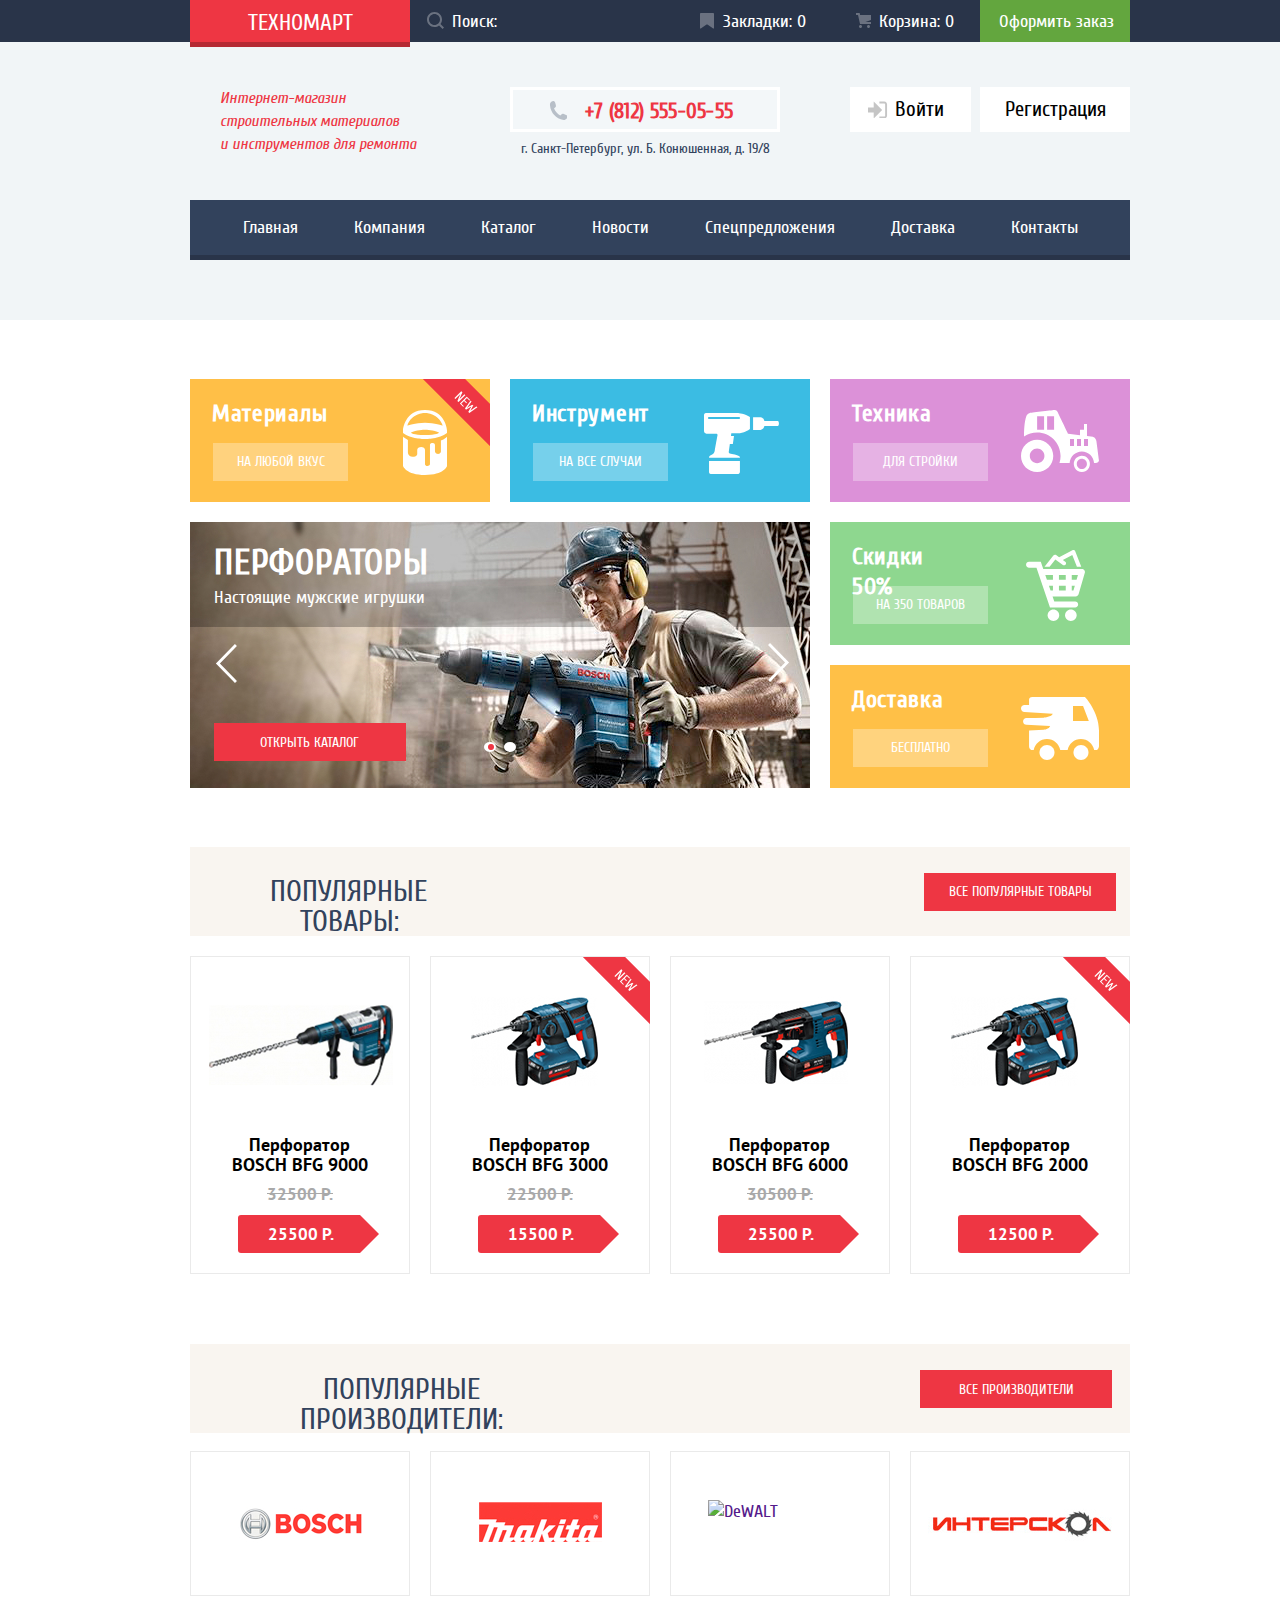
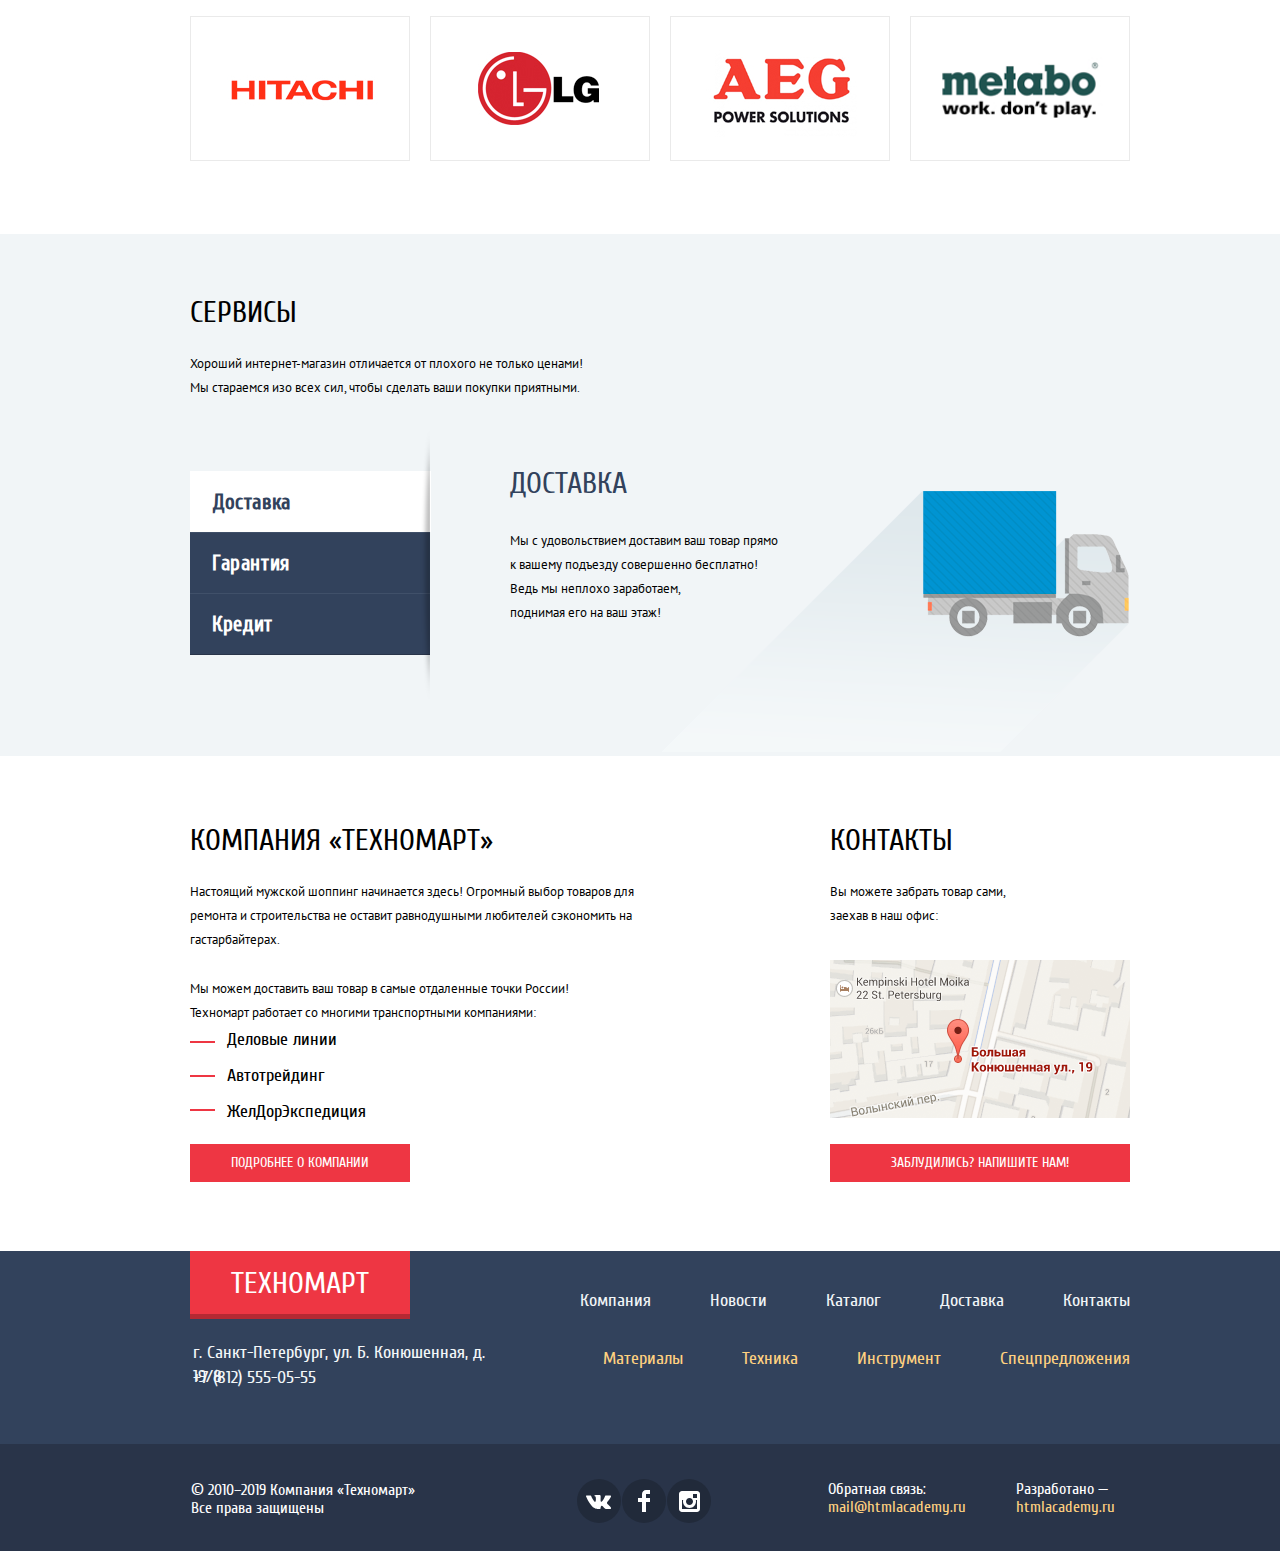
==== index.html @ fb3fcf41 "fixed" ====
<!DOCTYPE html>
<html class="page" lang="ru">

<head>
    <meta charset="utf-8">
    <title>HTML Academy: Техномарт</title>
    <link href="css/normalize.css" rel="stylesheet">
    <link href="css/style.css" rel="stylesheet">
    <link href="css/style.min.css" rel="stylesheet">
</head>

<body class="page-body">

    <header class="main-header">
        <nav class="main-header-navigation">
            <div class="main-header-bar">
                <div class="container">
                    <div class="bar-position">
                        <a class="main-header-logo" href="">Техномарт</a>

                        <form class="search-form" action="http://echo.htmlacademy.ru/" method="post">
                            <input type="text" name="search" id="header-search" placeholder="Поиск:">
                            <label class="search-icon" for="header-search"></label>
                        </form>
                        <a class="main-header-bookmarks" href="">Закладки: 0</a>

                        <a class="main-header-cart" href="">Корзина: 0</a>

                        <a class="main-header-order" href="">Оформить заказ</a>
                    </div>
                </div>


            </div>
            <div class="header-info">
                <div class="container">
                    <div class="header-info-title">
                        <p>
                            Интернет-магазин<br> строительных материалов<br> и инструментов для ремонта
                        </p>
                    </div>
                    <div class="main-header-contact">
                        <a class="contact-phone" href="tel:+78125550555">+7 (812) 555-05-55</a>
                        <p class="contact-addres">г. Санкт-Петербург, ул. Б. Конюшенная, д. 19/8</p>
                    </div>
                    <div class="header-info-login">
                        <a class="login" href="catalog.html">Войти</a>
                        <a class="registration" href="">Регистрация</a>
                    </div>
                </div>
            </div>
            <div class="container">
                <ul class="header-site-navigation container">
                    <li><a class="site-navigation-main" href="index.html">Главная</a></li>
                    <li><a class="site-navigation-company" href="">Компания</a></li>
                    <li><a class="site-navigation-catalog" href="catalog.html">Каталог</a></li>
                    <li><a class="site-navigation-news" href="">Новости</a></li>
                    <li><a class="site-navigation-offer" href="">Спецпредложения</a></li>
                    <li><a class="site-navigation-delivery" href="">Доставка</a></li>
                    <li><a class="site-navigation-contacts" href="">Контакты</a></li>
                </ul>
            </div>
        </nav>
    </header>
    <main class="main">

        <h1 class="visible-hidden">Интернет-магазин «Техномарт»</h1>
        <section class="content container">
            <h2 class="visible-hidden">Список контента</h2>
            <ul class="content-list">
                <li class="content-item-materials">
                    <h3>Материалы</h3>
                    <img src="img/icon-1.svg" width="44" height="65" alt="Ведро">

                    <a class="content-item-button" href="">На любой вкус
</a>
                </li>
                <li class="content-item-tool">
                    <h3>Инструмент</h3>
                    <img src="img/icon-2.svg" width="75" height="61" alt="Дрель">

                    <a class="content-item-button" href="">На все случаи
</a>
                </li>
                <li class="content-item-technik">
                    <h3>Техника</h3>
                    <img src="img/icon-3.svg" width="78" height="62" alt="Трактор">

                    <a class="content-item-button" href="">Для стройки
</a>
                </li>

                <li class="slider-gallery">
                    <img src="img/Object.jpg" width="620" height="266" alt="Рабочий">
                    <a class="open-catalog" href="catalog.html">Открыть Каталог</a>
                    <div class="title-slider">
                        <p>Перфораторы</p>
                        <p>Настоящие мужские игрушки</p>
                    </div>
                </li>
                <li class="slider-gallery-1">
                    <img src="img/workman.jpg" width="620" height="266" alt="Строитель">
                    <a class="open-catalog" href="catalog.html">Открыть Каталог</a>
                    <div class="title-slider-1">
                        <p>Дрели</p>
                        <p>Соседям на радость!</p>
                    </div>
                </li>
                <li class="content-discount-item special-right">
                    <h3>Скидки 50%</h3>
                    <img src="img/icon-4.svg" width="59" height="71" alt="Корзина">

                    <a class="content-item-button" href="">На 350 товаров</a>
                </li>
                <li class="content-delivery-item special-bottom">
                    <h3>Доставка</h3>
                    <img src="img/icon-5.svg" width="78" height="63" alt="Машина">

                    <a class="content-item-button" href="">Бесплатно</a>
                </li>
            </ul>
            <div class="content-item-slider">
                <button class="button left-button active"></button>
                <button class="button right-button"></button>
                <div class="slider-controls">
                    <button class="button slider-btn"></button>
                    <button class="button slider-btn right"></button>

                </div>
            </div>
        </section>
        <section class="popular-items container">
            <div class="popular-items-title container">
                <h2>Популярные товары:</h2>
                <a href="" class="popular-items-button">Все популярные товары</a>
            </div>
            <ul class="popular-items-list">
                <li class="popular-item-catalog">
                    <a class="item-image" href="">
                        <img src="img/drel-1.jpg" width="184" height="164" alt="BOSCH BFG 9000">
                    </a>
                    <div class="hover-button">
                        <button class="button buy-button">Купить</button>
                        <button class="button in-bookmarks-button">В закладки</button>
                    </div>
                    <a class="popular-item-title" href="">
                        <h3>Перфоратор BOSCH BFG 9000</h3>
                    </a>
                    <p class="old-price">32500 Р.</p>
                    <button class="button new-price-button">25500 Р.</button>
                </li>
                <li class="popular-item-catalog">
                    <a class="item-image-1" href="">
                        <img src="img/drel-2.jpg" width="127" height="112" alt="BOSCH BFG 3000">
                    </a>
                    <div class="hover-button">
                        <button class="button buy-button">Купить</button>
                        <button class="button in-bookmarks-button">В закладки</button>
                    </div>
                    <a class="popular-item-title" href="">
                        <h3>Перфоратор BOSCH BFG 3000</h3>
                    </a>
                    <p class="old-price">22500 Р.</p>
                    <button class="button new-price-button">15500 Р.</button>
                </li>
                <li class="popular-item-catalog">
                    <a class="item-image-2" href="">
                        <img src="img/drel-3.jpg" width="144" height="128" alt="BOSCH BFG 6000">
                    </a>
                    <div class="hover-button">
                        <button class="button buy-button">Купить</button>
                        <button class="button in-bookmarks-button">В закладки</button>
                    </div>
                    <a class="popular-item-title" href="">
                        <h3>Перфоратор BOSCH BFG 6000</h3>
                    </a>
                    <p class="old-price">30500 Р.</p>
                    <button class="button new-price-button">25500 Р.</button>
                </li>
                <li class="popular-item-catalog">
                    <a class="item-image-1" href="">
                        <img src="img/drel-4.jpg" width="127" height="112" alt="BOSCH BFG 2000">
                    </a>
                    <div class="hover-button">
                        <button class="button buy-button">Купить</button>
                        <button class="button in-bookmarks-button">В закладки</button>
                    </div>
                    <a class="popular-item-title" href="">
                        <h3>Перфоратор BOSCH BFG 2000</h3>
                    </a>
                    <button class="button new-price-button">12500 Р.</button>
                </li>
            </ul>
        </section>
        <section class="popular-brand container">
            <div class="popular-brand-title container">
                <h2>Популярные производители:</h2>
                <a href="" class="popular-brand-button">Все производители</a>
            </div>
            <ul class="popular-brand-gallery">
                <li class="brand brand-img-1">
                    <a href="">
                        <img src="img/bosch.jpg" width="126" height="37" alt="BOSCH">
                    </a>
                </li>
                <li class="brand brand-img-2">
                    <a href="">
                        <img src="img/Makita.jpg" width="123" height="40" alt="Makita">
                    </a>
                </li>
                <li class="brand brand-img-3">
                    <a href="">
                        <img src="img/DeWalt.jpg" width="146" height="44" alt="DeWALT">
                    </a>
                </li>
                <li class="brand brand-img-4">
                    <a href="">
                        <img src="img/interskol.jpg" width="200" height="76" alt="Интерскол">
                    </a>
                </li>
                <li class="brand brand-img-5">
                    <a href="">
                        <img src="img/Hitachi.jpg" width="169" height="31" alt="HITACHI">
                    </a>
                </li>
                <li class="brand brand-img-6">
                    <a href="">
                        <img src="img/LG.jpg" width="121" height="73" alt="LG">
                    </a>
                </li>
                <li class="brand brand-img-7">
                    <a href="">
                        <img src="img/AEG.jpg" width="151" height="98" alt="AEG POWER SOLUTION">
                    </a>
                </li>
                <li class="brand brand-img-8">
                    <a href="">
                        <img src="img/Metabo.jpg" width="206" height="73" alt="metabo work.don`t play.">
                    </a>
                </li>
            </ul>
        </section>

        <section class="service">
            <div class="container">
                <h2 class="service-title">Сервисы</h2>
                <p class="service-title-info">Хороший интернет-магазин отличается от плохого не только ценами!<br> Мы стараемся изо всех сил, чтобы сделать ваши покупки приятными.</p>
            </div>
            <div class="position container">
                <ul class="service-info">
                    <li>
                        <button class="button service-delivery-button">Доставка</button>
                    </li>
                    <li>
                        <button class="button service-garanty-button">Гарантия</button>
                    </li>

                    <li>
                        <button class="button service-credit-button">Кредит</button>
                    </li>
                </ul>
                <div class="about-delivery container">
                    <h3>Доставка</h3>
                    <p>Мы с удовольствием доставим ваш товар прямо<br> к вашему подъезду совершенно бесплатно!<br> Ведь мы неплохо заработаем,<br> поднимая его на ваш этаж!</p>
                    <img src="img/car.png" width="468" height="261" alt="Gruzovik">
                </div>
                <div class="about-garanty shadow-slider">
                    <h3>Гарантия</h3>
                    <p>Если купленный у нас товар поломается или заискрит,а также в случае пожара, спровоцированного его возгоранием,вы всегда можете быть уверены в нашей гарантии.<br> Мы обменяем сгоревший товар на новый. Дом уж восстановите как-нибудь
                        сами.
                    </p>
                </div>
                <div class="about-credit shadow-slider">
                    <h3>Кредит</h3>
                    <p>Залезть в долговую яму стало проще! Кредитные консультанты придут вам на помощь.</p>
                    <form method="get" action="https://echo.htmlacademy.ru">
                        <button class="button credit-button">ОТПРАВИТЬ ЗАЯВКУ</button>
                    </form>
                </div>
            </div>
        </section>
        <div class="column-index container">

            <section class="about-company">
                <h2>КОМПАНИЯ «Техномарт»</h2>
                <div class="about-company-info">
                    <p>Настоящий мужской шоппинг начинается здесь! Огромный выбор товаров для<br> ремонта и строительства не оставит равнодушными любителей сэкономить на<br> гастарбайтерах.</p>
                    <p>Мы можем доставить ваш товар в самые отдаленные точки России!<br> Техномарт работает со многими транспортными компаниями:</p>
                </div>
                <ul class="activity-company">
                    <li>
                        <a class="company-direction" href="">Деловые линии</a>
                    </li>
                    <li>
                        <a class="company-direction" href="">Автотрейдинг</a>
                    </li>
                    <li>
                        <a class="company-direction" href="">ЖелДорЭкспедиция</a>
                    </li>
                </ul>
                <button class="button about-company-button main-btn">Подробнее о компании</button>
            </section>
            <section class="company-contacts">
                <h2>КОНТАКТЫ</h2>
                <p class="geo-contacts">Вы можете забрать товар сами,<br> заехав в наш офис:</p>
                <a class="static-map" href="">
                    <img src="img/map.png" width="300" height="158" alt="Офис компании по адресу ул. Большая Конюшенная 19/8, Санкт-Петербург">
                </a>
                <button class="button button-contacts main-btn write-us">Заблудились? Напишите нам!</button>
            </section>

        </div>
    </main>
    <footer class="page-footer">
        <div class="container">
            <div class="up-footer-menu container">
                <a class="logo-footer" href="">Техномарт</a>

                <p class="addres">г. Санкт-Петербург, ул. Б. Конюшенная, д. 19/8<br></p>
                <a class="telephone" href="tel:+78125550555">+7 (812) 555-05-55</a>

                <ul class="footer-list">
                    <li><a class="footer-menu" href="">Компания</a></li>
                    <li><a class="footer-menu" href="">Новости</a></li>
                    <li><a class="footer-menu" href="catalog.html">Каталог</a></li>
                    <li><a class="footer-menu" href="">Доставка</a></li>
                    <li><a class="footer-menu" href="">Контакты</a></li>
                </ul>
                <ul class="page-footer-bottom">
                    <li><a class="page-footer-bottom-list" href="">Материалы</a></li>
                    <li><a class="page-footer-bottom-list" href="">Техника</a></li>
                    <li><a class="page-footer-bottom-list" href="">Инструмент</a></li>
                    <li><a class="page-footer-bottom-list" href="">Спецпредложения</a></li>
                </ul>
            </div>
        </div>
        <div class="page-footer-down">
            <div class="container">
                <div class="position-feedback">
                    <div class="copyright">
                        <p>© 2010–2019 Компания «Техномарт»<br> Все права защищены</p>
                    </div>
                    <ul class="social-icon">
                        <li>
                            <a class="social-button vk" href="">
                                <span class="visually-hidden">Вконтакте</span>
                                <svg width="25" height="15" viewBox="0 0 10.15 21.74">
<path
d="M3.34 1.12A4.77 4.77 0 0 1 6.53 0h3.61v3.81H7.81a1.07 1.07 0 0 0-1.09.83v2.55h3.42c-.08 1.23-.24 2.45-.41 3.67h-3v10.87H2.21V10.86H0V7.21h2.19V3.66a3.83 3.83 0 0 1 1.15-2.54z"
fill="none" /></svg>
                            </a>
                        </li>
                        <li>
                            <a class="social-button facebook" href="">
                                <span class="visually-hidden">Фейсбук</span>
                                <svg width="44" height="44" xmlns="http://www.w3.org/2000/svg">
<path d="M12 4V0H8a4 4 0 00-4 4v4H0v4h4v10h4V12h4V8H8V4h4z" fill="none" /></svg>
                            </a>
                        </li>
                        <li>
                            <a class="social-button instagram" href="">
                                <span class="visually-hidden">Инстаграм</span>
                                <svg width="21" height="21" viewBox="0 0 128 76">
<path
d="M125,5.15c.89-3,0-5.15-4.23-5.15h-14a6,6,0,0,0-6.09,4S93.59,21.31,83.5,32.59c-3.26,3.26-4.74,4.3-6.52,4.3-.89,0-2.18-1-2.18-4V5.15c0-3.56-1-5.15-4-5.15h-22a3.37,3.37,0,0,0-3.56,3.22c0,3.37,5,4.15,5.56,13.64V37.48c0,4.52-.82,5.34-2.6,5.34-4.74,0-16.29-17.43-23.13-37.38C23.72,1.57,22.38,0,18.8,0H4.8C.8,0,0,1.88,0,4c0,3.71,4.75,22.1,22.1,46.42C33.67,67,50,76,64.8,76c8.9,0,10-2,10-5.45V58c0-4,.84-4.8,3.66-4.8,2.08,0,5.64,1,13.94,9C101.9,71.74,103.46,76,108.8,76h14c4,0,6-2,4.85-6s-5.8-9.64-11.81-16.4c-3.27-3.86-8.16-8-9.64-10.09-2.08-2.67-1.49-3.86,0-6.23,0,0,17-24,18.83-32.18Z"
fill="none" /></svg>
                            </a>
                        </li>
                    </ul>

                    <ul class="feedbacks">
                        <li class="footer-feedback">Обратная связь:
                            <br>
                            <a class="feedback-contacts" href="">mail@htmlacademy.ru</a>
                        </li>
                        <li class="footer-feedback">Разработано —
                            <br>
                            <a class="feedback-contacts" href="https://htmlacademy.ru/intensive/htmlcss">htmlacademy.ru</a>
                        </li>
                    </ul>

                </div>
            </div>
        </div>
    </footer>
    <div class="pop-up added-to-card">
        <button class="pop-up-close" type="button">Закрыть</button>
        <div class="pop-up-wrapper">
            <div class="added-to-card-icon"></div>
            <p>Товар добавлен в корзину!</p>
        </div>
        <div class="btn-size">
            <button class="main-btn" type="button" value="Отправить">Оплатить</button>
            <button class="main-btn" type="button" value="Отправить">Продолжить покупки</button>
        </div>
    </div>
    <div class="pop-up modal-write-us">
        <button class="pop-up-close message-сlose" type="button">Закрыть</button>
        <form class="relative-form" action="https://echo.htmlacademy.ru" method="post" id="message">
            <div class="pop-up-wrapper">
                <div class="column-write">
                    <label class="user-label" for="name">Ваше имя:</label>
                    <input class="user-field name" type="text" id="name" name="name" placeholder="Представьтесь, пожалуйста">
                </div>
                <div class="column-write-1">
                    <label class="user-label" for="email">Ваш e-mail:</label>
                    <input class="user-field email" type="email" name="email" id="email" placeholder="Для отправки ответа">
                </div>
                <label class="user-label last" for="message-field">Текст письма:</label>
                <textarea class="message-text" name="text" id="message-field" placeholder="В свободной форме"></textarea>
            </div>
            <div class="btn-field">
                <input class="main-btn" type="submit" value="Отправить">
            </div>
        </form>
    </div>
    <div class="pop-up modal-static-map">
        <button class="pop-up-close map-close" type="button">Закрыть</button>
        <iframe src="https://www.google.com/maps/embed?pb=!1m18!1m12!1m3!1d1998.6037999040354!2d30.322010416394033!3d59.938716271971415!2m3!1f0!2f0!3f0!3m2!1i1024!2i768!4f13.1!3m3!1m2!1s0x4696310fca5ba729%3A0xea9c53d4493c879f!2sBolshaya+Konyushennaya+ul.%2C+19%2C+Sankt-Peterburg%2C+Russia%2C+191186!5e0!3m2!1sen!2s!4v1441888483426"
            width="940" height="360" allowfullscreen title="Офис компании по адресу ул. Большая Конюшенная 19/8, Санкт-Петербург"></iframe>
    </div>
    <script src="js/script.js"></script>
    <script src="js/login.min.js"></script>
</body>

</html>
---- css/style.css ----
/* cuprum-regular - latin_cyrillic */

@font-face {
font-family: "Cuprum";
font-style: normal;
font-weight: 400;
src: url("../fonts/cuprum-v12-latin_cyrillic-regular.eot");
/* IE9 Compat Modes */
src: local("Cuprum Regular"), local("Cuprum-Regular"), url("../fonts/cuprum-v12-latin_cyrillic-regular.eot?#iefix") format("embedded-opentype"), /* IE6-IE8 */
url("../fonts/cuprum-v12-latin_cyrillic-regular.woff2") format("woff2"), /* Super Modern Browsers */
url("../fonts/cuprum-v12-latin_cyrillic-regular.woff") format("woff"), /* Modern Browsers */
url("../fonts/cuprum-v12-latin_cyrillic-regular.ttf") format("truetype"), /* Safari, Android, iOS */
url("../fonts/cuprum-v12-latin_cyrillic-regular.svg#Cuprum") format("svg");
/* Legacy iOS */
}


/* cuprum-italic - latin_cyrillic */

@font-face {
font-family: "Cuprum";
font-style: italic;
font-weight: 400;
src: url("../fonts/cuprum-v12-latin_cyrillic-italic.eot");
/* IE9 Compat Modes */
src: local("Cuprum Italic"), local("Cuprum-Italic"), url("../fonts/cuprum-v12-latin_cyrillic-italic.eot?#iefix") format("embedded-opentype"), /* IE6-IE8 */
url("../fonts/cuprum-v12-latin_cyrillic-italic.woff2") format("woff2"), /* Super Modern Browsers */
url("../fonts/cuprum-v12-latin_cyrillic-italic.woff") format("woff"), /* Modern Browsers */
url("../fonts/cuprum-v12-latin_cyrillic-italic.ttf") format("truetype"), /* Safari, Android, iOS */
url("../fonts/cuprum-v12-latin_cyrillic-italic.svg#Cuprum") format("svg");
/* Legacy iOS */
}


/* pt-sans-regular - latin_cyrillic */

@font-face {
font-family: "PT Sans";
font-style: normal;
font-weight: 400;
src: url("../fonts/pt-sans-v11-latin_cyrillic-regular.eot");
/* IE9 Compat Modes */
src: local("PT Sans"), local("PTSans-Regular"), url("../fonts/pt-sans-v11-latin_cyrillic-regular.eot?#iefix") format("embedded-opentype"), /* IE6-IE8 */
url("../fonts/pt-sans-v11-latin_cyrillic-regular.woff2") format("woff2"), /* Super Modern Browsers */
url("../fonts/pt-sans-v11-latin_cyrillic-regular.woff") format("woff"), /* Modern Browsers */
url("../fonts/pt-sans-v11-latin_cyrillic-regular.ttf") format("truetype"), /* Safari, Android, iOS */
url("../fonts/pt-sans-v11-latin_cyrillic-regular.svg#PTSans") format("svg");
/* Legacy iOS */
}


/* pt-sans-700 - latin_cyrillic */

@font-face {
font-family: "PT Sans";
font-style: normal;
font-weight: 700;
src: url("../fonts/pt-sans-v11-latin_cyrillic-700.eot");
/* IE9 Compat Modes */
src: local("PT Sans Bold"), local("PTSans-Bold"), url("../fonts/pt-sans-v11-latin_cyrillic-700.eot?#iefix") format("embedded-opentype"), /* IE6-IE8 */
url("../fonts/pt-sans-v11-latin_cyrillic-700.woff2") format("woff2"), /* Super Modern Browsers */
url("../fonts/pt-sans-v11-latin_cyrillic-700.woff") format("woff"), /* Modern Browsers */
url("../fonts/pt-sans-v11-latin_cyrillic-700.ttf") format("truetype"), /* Safari, Android, iOS */
url("../fonts/pt-sans-v11-latin_cyrillic-700.svg#PTSans") format("svg");
/* Legacy iOS */
}


/* Variables */

:root {
--basic-white: #FFFFFF;
--basic-blue: #293449;
--basic-red: #EE3643;
--basic-black: #000000;
--basic-blue-light: #32425C;
--basic-yellow: #FFBF47;
--basic-sky: #3BBCE3;
--basic-pink: #DC91D8;
--basic-credit: #405069;
--basic-green: #63A63E;
--basic-border: #367315;
--basic-hover-green: #5FBB2D;
--basic-active-green: #518534;
--basic-salat: #8ED78F;
--basic-header: #5FBB2D;
--basic-orange-yellow: #FFC047;
--basic-shodow-pink: #F9F5F0;
--basic-gray-: #F1F5F7;
--basic-red-btn: #CA2C37;
--basic-shadow-orange: #FFD180;
--basic-space: rgba(0, 0, 0, 0.25);
--basic-vinous: #BA2732;
--basic-active: #161D29;
--basic-telephone: #F3F7F9;
--basic-credit-button: #FF5357;
--basic-fone: #F1F5F7;
--basic-popular-item: #EAEAEA;
--basic-fone-contact: #C5C5C5;
--basic-fone-nav: #1D2739;
--basic-active-red: #BA2732;
--basic-old-price: #A9A9A9;
--basic-filter-title: #F2F6F8;
--basic-filter-bg: #F7F3EC;
--basic-button-show: #E5E5E5;
--basic-bookmark-hover: #32425C;
--basic-alternative: rgba(255, 255, 255, 0.5);
--basic-perforator: rgba(0, 0, 0, 0.25);
--basic-footer: rgba(0, 0, 0, 0.24);
--special: rgba(0, 0, 0, 0.0001);
--basic-shadow-brand: rgba(0, 0, 0, 0.15);
--basic-social: #212A3A;
--basic-login-index: #3D546F;
--basic-scale: #00ca74;
--basic-off-scale: #D7DCDE;
--basic-togle: #ABABAB;
--basic-shadow: #cfcfcf;
--basic-span-togle: #444444;
--basic-checkbox-fone: #B5B5B5;
;
}


/*Global*/

body {
min-width: 960px;
margin: 0;
padding: 0;
font-family: "Cuprum", Arial, sans-serif;
font-size: 18px;
line-height: 24px;
font-weight: normal;
color: var(--basic-white);
background-color: var(--basic-white);
background-position: top center;
background-repeat: no-repeat;
}

a {
text-decoration: none;
}

img {
max-width: 100%;
height: auto;
}

*,
*::before,
*::after {
box-sizing: border-box;
}


/*main-header*/

.page {
height: 100%;
}

.page-body {
min-height: 100%;
display: grid;
grid-template-rows: min-content 1fr min-content;
align-content: start;
}

.main-header-navigation {
display: grid;
height: 320px;
font-size: 16px;
line-height: 20px;
color: var(--basic-white);
background-color: var(--basic-fone);
}

:active,
:hover {
outline: 0;
}


/*logo-header*/

.main-header-logo {
width: 220px;
height: 47px;
font-size: 23px;
text-align: center;
padding-top: 11px;
color: inherit;
background-color: var(--basic-red);
text-transform: uppercase;
box-shadow: inset 0px -5px 0px var(--basic-footer);
}

.main-header-logo:active {
outline: none;
background-color: var(--basic-vinous);
}


/*form and main-header-bar*/

.search-form {
position: relative;
}

.search-icon {
position: absolute;
width: 17px;
height: 17px;
top: 12px;
left: 17px;
background-image: url(../img/icon-search.svg);
background-repeat: no-repeat;
opacity: 0.3;
}

.search-form input:hover+.search-icon {
opacity: 1;
}

.search-form input:focus+.search-icon {
background: url("../img/icon-search-focus.svg");
background-repeat: no-repeat;
opacity: 1;
}

.search-form input[type="text"] {
width: 270px;
height: 42px;
padding-left: 42px;
font: inherit;
color: var(--basic-white);
background-color: var(--basic-blue);
border: none;
}

.search-form input:focus {
color: var(--basic-black);
background-color: var(--basic-white);
}

::-webkit-input-placeholder {
color: var(--basic-white);
}

:focus::-webkit-input-placeholder {
color: transparent;
}

.container {
width: 940px;
margin: 0 auto;
padding: 0 20px;
}

.main-header-bar {
margin: 0;
padding: 0;
height: 42px;
font-size: 18px;
line-height: 24px;
background-color: var(--basic-blue);
}

.bar-position {
display: flex;
flex-wrap: wrap;
width: 940px;
margin: 0;
right: 0;
}

.main-header-bar a {
display: block;
}

.main-header-bookmarks {
position: relative;
width: 150px;
height: 42px;
padding-top: 10px;
padding-left: 43px;
color: inherit;
background-color: var(--basic-blue)
}

.main-header-bookmarks::before {
content: "";
position: absolute;
top: 13px;
left: 20px;
width: 14px;
height: 16px;
background-image: url(../img/icon-bookmarks.svg);
opacity: 0.3;
}

.main-header-bookmarks:hover:before {
opacity: 1;
}

.main-header-bookmarks:hover:active {
opacity: 0.3;
}

.main-header-bookmarks:hover:focus {
opacity: 0.3;
}

.main-header-bookmarks:active {
color: var(--basic-alternative);
background-color: var(--basic-active);
}

.main-header-cart {
position: relative;
width: 150px;
height: 42px;
padding-top: 10px;
padding-left: 49px;
color: inherit;
background-color: var(--basic-blue);
}

.main-header-cart::before {
content: "";
position: absolute;
top: 13px;
left: 26px;
width: 15px;
height: 15px;
background-image: url(../img/icon-cart.svg);
opacity: 0.3;
}

.main-header-cart:hover:before {
opacity: 1;
}

.main-header-cart:active:before {
opacity: 0.3;
}

.main-header-cart:focus:before {
opacity: 0.3;
}

.main-header-cart:active {
color: var(--basic-alternative);
background-color: var(--basic-active);
}

.main-header-order {
width: 150px;
height: 42px;
padding-top: 10px;
padding-left: 19px;
color: inherit;
background-color: var(--basic-green);
}

.main-header-order:hover {
background-color: var(--basic-header);
}

.main-header-order:active {
color: var(--basic-alternative);
background-color: var(--basic-green);
}


/*header-info*/

.header-info-title {
width: 197px;
height: 71px;
position: absolute;
left: 50px;
top: -15px;
font-size: 16px;
line-height: 23px;
font-style: italic;
color: var(--basic-red);
}

.header-info-title p {
margin: 0;
padding: 0;
}

.header-info {
margin: 0;
padding: 0;
}

.header-info .container {
display: flex;
flex-wrap: wrap;
padding-top: 30px;
position: relative;
}

.main-header-contact {
position: relative;
}

.contact-phone::before {
content: "";
position: absolute;
left: 36px;
top: 11px;
width: 18px;
height: 19px;
background-image: url(../img/icon-phone.svg);
}

.contact-phone {
padding-top: 6px;
padding-left: 72px;
letter-spacing: 0.3px;
position: absolute;
left: 320px;
bottom: 0;
width: 270px;
height: 45px;
font-family: "Cuprum", Arial, sans-serif;
font-style: normal;
font-weight: bold;
font-size: 21px;
line-height: 30px;
color: var(--basic-red);
background-color: var(--basic-telephone);
border: 3px solid var(--basic-white);
}

.contact-addres {
margin: 0;
padding: 0;
position: absolute;
left: 330px;
top: 5px;
width: 250px;
height: 24px;
font-size: 14px;
line-height: 24px;
color: var(--basic-blue-light);
text-align: center;
}

.header-info-login {
display: flex;
flex-wrap: wrap;
margin: 0 auto;
padding: 0;
font-size: 21px;
line-height: 21px;
color: var(--basic-black);
text-align: center;
position: relative;
}

.login {
padding: 12px 45px;
width: 121px;
height: 45px;
position: absolute;
left: 210px;
bottom: 0;
color: var(--basic-black);
background-color: var(--basic-white);
}

.login::before {
content: "";
position: absolute;
top: 14px;
left: 18px;
width: 20px;
height: 17px;
background-image: url(../img/icon-login.svg);
}

.login:hover:before {
background-image: url(../img/icon-login-hover.svg);
}

.login:active:before {
background-image: url(../img/icon-login.svg);
}

.registration {
padding: 12px 24px;
width: 150px;
height: 45px;
position: absolute;
left: 340px;
bottom: 0;
color: var(--basic-black);
background-color: var(--basic-white);
}

.login:hover {
color: var(--basic-red);
}

.registration:hover {
color: var(--basic-red);
}

.login:active {
color: var(--basic-fone-contact);
}

.registration:active {
color: var(--basic-fone-contact);
}


/*site-navigation*/

.header-site-navigation {
display: flex;
align-items: center;
justify-content: center;
flex-wrap: wrap;
height: 60px;
margin: 0;
padding: 0;
margin-top: 7px;
list-style: none;
background-color: var(--basic-blue-light);
box-shadow: inset 0px -5px 0px var(--basic-blue);
}

.header-site-navigation li {
font-family: Cuprum;
font-style: normal;
font-weight: normal;
font-size: 18px;
line-height: 24px;
}

.header-site-navigation a {
display: block;
padding: 16px 28px 20px 28px;
text-align: center;
color: var(--basic-white);
}

.header-site-navigation a:hover {
background-color: var(--basic-blue);
box-shadow: inset 0px -5px 0px var(--basic-blue);
}

.header-site-navigation a:active {
background-color: var(--basic-fone-nav);
opacity: 0.5;
}


/*main-content*/

.visible-hidden {
position: absolute;
width: 1px;
height: 1px;
margin: -1px;
border: 0;
padding: 0;
white-space: nowrap;
clip-path: inset(100%);
clip: rect(0 0 0 0);
overflow: hidden;
}

.cart-catalog {
width: 136px;
height: 42px;
padding-top: 10px;
padding-left: 35px;
color: inherit;
background-color: var(--basic-red);
position: relative;
}

.cart-catalog::before {
content: "";
position: absolute;
top: 13px;
left: 12px;
width: 15px;
height: 15px;
background-image: url(../img/icon-cart.svg);
opacity: 0.3;
}

.cart-catalog:hover:before {
opacity: 1;
}

.cart-catalog:hover:active {
opacity: 0.3;
}

.cart-catalog:hover:focus {
opacity: 0.3;
}

.bookmarks-catalog {
width: 164px;
height: 42px;
position: relative;
padding-top: 10px;
padding-left: 43px;
color: inherit;
background-color: var(--basic-blue)
}

.bookmarks-catalog::before {
content: "";
position: absolute;
top: 13px;
left: 20px;
width: 14px;
height: 16px;
background-image: url(../img/icon-bookmarks.svg);
opacity: 0.3;
}

.bookmarks-catalog:hover:before {
opacity: 1;
}

.bookmarks-catalog:hover:active {
opacity: 0.3;
}

.bookmarks-catalog:hover:focus {
opacity: 0.3;
}

.bookmarks-catalog:active {
color: var(--basic-alternative);
background-color: var(--basic-active);
}

.content {
display: grid;
padding-top: 59px;
padding-bottom: 59px;
font-size: 24px;
line-height: 30px;
vertical-align: middle;
}

.content-list {
display: grid;
grid-template-columns: 300px 300px 300px;
grid-template-rows: 123px 123px 123px;
grid-template-areas: "materials tool technik ." "gallery-slider discount delivery .";
column-gap: 20px;
grid-row-gap: 20px;
margin: 0;
padding: 0;
list-style: none;
position: relative;
}

.content-list h3 {
padding: 0;
margin: 0;
font-family: "Cuprum", Arial, sans-serif;
font-style: normal;
font-weight: bold;
font-size: 24px;
line-height: 30px;
position: absolute;
top: 20px;
left: 22px;
bottom: 73px;
right: 159px;
letter-spacing: 0.7px;
}

.content-item-materials {
position: relative;
grid-area: materials;
background-color: var(--basic-yellow);
}

.content-item-materials::before {
content: "";
position: absolute;
left: 230px;
width: 70px;
height: 70px;
background-image: url(../img/new.png);
}

.content-item-materials img {
position: absolute;
top: 31px;
right: 43px;
bottom: 27px;
}

.content-item-tool {
position: relative;
grid-area: tool;
background-color: var(--basic-sky);
}

.content-item-tool img {
position: absolute;
top: 34px;
right: 31px;
bottom: 28px;
}

.content-item-technik {
position: relative;
grid-area: technik;
background-color: var(--basic-pink);
}

.content-item-technik img {
position: absolute;
top: 31px;
right: 31px;
bottom: 30px;
}

.content-item-button {
padding-top: 10px;
width: 135px;
height: 38px;
position: absolute;
bottom: 21px;
left: 23px;
font-size: 14px;
line-height: 18px;
border: none;
text-align: center;
text-transform: uppercase;
color: var(--basic-white);
background-color: hsla(0, 0%, 100%, .3);
cursor: pointer;
}

.content-item-button:hover {
background-color: var(--basic-fone-contact);
opacity: 0.3;
}

.content-item-button:active {
background-color: var(--basic-old-price);
opacity: 0.3;
}

.slider-gallery {
width: 620px;
height: 266px;
grid-area: gallery-slider;
position: relative;
}

.title-slider p {
padding: 0;
margin: 0;
}

.title-slider p:first-child {
width: 240px;
height: 36px;
position: absolute;
letter-spacing: 0.8px;
top: 23px;
left: 24px;
bottom: 45px;
right: 356px;
font-family: "Cuprum", Arial, sans-serif;
font-style: normal;
font-weight: bold;
font-size: 36px;
line-height: 36px;
text-transform: uppercase;
}

.title-slider p:last-child {
width: 258px;
height: 24px;
position: absolute;
top: 64px;
left: 24px;
right: 338px;
bottom: 16px;
font-family: "Cuprum", Arial, sans-serif;
font-style: normal;
font-weight: normal;
font-size: 18px;
line-height: 24px;
text-transform: none;
}

.open-catalog {
width: 192px;
height: 38px;
position: absolute;
top: 201px;
left: 24px;
padding: 11px 46px;
font-family: "Cuprum", Arial, sans-serif;
font-style: normal;
font-weight: normal;
font-size: 14px;
line-height: 18px;
text-transform: uppercase;
background-color: var(--basic-red);
color: var(--basic-white);
}

.open-catalog:hover {
background-color: var(--basic-red-btn);
}

.open-catalog:active {
background-color: var(--basic-active-red);
}

.slider-gallery-1 {
display: none;
width: 620px;
height: 266px;
grid-area: gallery-slider;
position: relative;
}

.title-slider-1 p {
margin: 0;
padding: 0;
}

.title-slider-1 p:first-child {
width: 240px;
height: 36px;
position: absolute;
top: 23px;
left: 24px;
bottom: 45px;
right: 356px;
font-family: "Cuprum", Arial, sans-serif;
font-style: normal;
font-weight: bold;
font-size: 36px;
line-height: 36px;
text-transform: uppercase;
}

.title-slider-1 p:last-child {
width: 258px;
height: 24px;
position: absolute;
top: 64px;
left: 24px;
right: 338px;
bottom: 16px;
font-family: "Cuprum", Arial, sans-serif;
font-style: normal;
font-weight: normal;
font-size: 18px;
line-height: 24px;
text-transform: none;
}

.content-item-slider {
position: relative;
}

.slider-controls {
position: absolute;
bottom: 105px;
left: 25px;
z-index: 20;
display: flex;
flex-wrap: wrap;
width: 575px;
justify-content: space-between;
}

.content-item-slider .active {
background-image: url(../img/btn-color.svg);
background-repeat: no-repeat;
background-position: 60% 60%;
}

.left-button {
width: 10px;
height: 10px;
border: none;
cursor: pointer;
background-color: var(--basic-white);
border-radius: 70%;
position: absolute;
left: 294px;
bottom: 36px;
}

.right-button {
width: 10px;
height: 10px;
border: none;
cursor: pointer;
background-color: var(--basic-white);
border-radius: 70%;
position: absolute;
left: 314px;
bottom: 36px;
}

.slider-btn {
width: 22px;
height: 40px;
background-image: url(../img/scroll-left.svg);
background-repeat: no-repeat;
border: none;
background-color: transparent;
cursor: pointer;
}

.right {
transform: rotate(-180deg);
}

.content-discount-item {
position: relative;
grid-area: discount;
background-color: var(--basic-salat);
}

.content-discount-item img {
position: absolute;
top: 27px;
right: 45px;
bottom: 25px;
}

.special-right {
grid-column-start: 3;
grid-column-end: 3;
}

.content-delivery-item {
position: relative;
grid-area: delivery;
background-color: var(--basic-orange-yellow);
}

.content-delivery-item img {
position: absolute;
top: 32px;
right: 31px;
bottom: 28px;
}

.special-bottom {
grid-column-start: 3;
grid-column-end: 3;
grid-row-start: 3;
grid-row-end: 3;
}

.current {
display: block;
}


/*popular-items*/

.popular-items {
height: 420px;
margin-bottom: 77px;
}

.popular-items-title {
display: flex;
flex-wrap: wrap;
align-items: center;
justify-content: space-between;
height: 89px;
margin: 0;
padding: 0;
padding-left: 27px;
margin-bottom: 20px;
font-size: 30px;
line-height: 30px;
text-transform: uppercase;
text-align: center;
color: var(--basic-blue-light);
background-color: var(--basic-shodow-pink);
}

.popular-items-title h2 {
width: 264px;
height: 30px;
padding: 0;
margin: 0;
font: inherit;
font-size: 30px;
line-height: 30px;
}

.popular-items-button {
width: 192px;
height: 38px;
margin-right: 14px;
font-size: 14px;
line-height: 18px;
color: var(--basic-white);
background-color: var(--basic-red);
text-align: center;
padding-top: 10px;
text-transform: uppercase;
border: none;
cursor: pointer;
}

.popular-items-button:hover {
background-color: var(--basic-red-btn);
}

.popular-items-button:active {
background-color: var(--basic-active-red);
}

.popular-items-list {
display: grid;
grid-template-columns: 220px 220px 220px 220px;
grid-template-rows: 318px 318px 318px 318px;
column-gap: 20px;
margin: 0;
padding: 0;
list-style: none;
font-family: "PTSans", Arial, sans-serif;
font-style: normal;
font-weight: bold;
font-size: 18px;
line-height: 20px;
text-align: center;
background-color: var(--basic-white);
}

.popular-items-list h3 {
width: 157px;
height: 41px;
font-family: "PT Sans", Arial, sans-serif;
font-style: normal;
font-weight: bold;
font-size: 18px;
line-height: 20px;
}

.popular-item-catalog:nth-child(even)::before {
content: "";
position: absolute;
left: 149px;
width: 70px;
height: 70px;
background-image: url(../img/new.png);
}

.popular-item-catalog {
position: relative;
border: 1px solid var(--basic-popular-item);
}

.hover-button {
display: none;
}

.buy-button {
width: 135px;
height: 38px;
position: absolute;
left: 41px;
top: 38px;
font-family: "Cuprum", Arial, sans-serif;
font-style: normal;
font-weight: normal;
font-size: 14px;
line-height: 18px;
color: var(--basic-white);
text-align: center;
text-transform: uppercase;
background-color: var(--basic-green);
border-radius: 2px;
box-shadow: inset 0px -3px 0px var(--basic-border);
border: none;
cursor: pointer;
}

.buy-button::before {
content: "";
position: absolute;
left: 25px;
width: 15px;
height: 15px;
background-image: url(../img/icon-cart.svg);
opacity: 0.3;
}

.buy-button:hover {
background-color: var(--basic-hover-green);
}

.buy-button:active {
background-color: var(--basic-active-green);
}

.in-bookmarks-button {
width: 135px;
height: 38px;
position: absolute;
top: 86px;
left: 41px;
font-family: "Cuprum", Arial, sans-serif;
font-style: normal;
font-weight: normal;
font-size: 14px;
line-height: 18px;
text-align: center;
text-transform: uppercase;
color: var(--basic-blue-light);
background-color: var(--basic-white);
border: 3px solid var(--basic-green);
box-sizing: border-box;
border-radius: 2px;
cursor: pointer;
}

.in-bookmarks-button:hover {
border: 3px solid var(--basic-blue-light);
}

.in-bookmarks-button:active {
border: 3px solid var(--basic-blue-light);
opacity: 0.5;
}

.popular-item-catalog:hover .hover-button {
display: block;
position: absolute;
}

.popular-item-catalog:hover img {
display: none;
}

.popular-item-catalog:hover {
box-shadow: 0 4px 20px var(--basic-popular-item);
}

.item-image {
position: absolute;
top: 6px;
left: 18px;
bottom: 148px;
right: 18px;
width: 184px;
height: 164px;
}

.item-image-1 {
position: absolute;
top: 29px;
left: 40px;
bottom: 177px;
right: 53px;
width: 127px;
height: 112px;
}

.item-image-2 {
position: absolute;
top: 22px;
left: 33px;
bottom: 168px;
right: 43px;
width: 144px;
height: 128px;
}

.popular-items-list h3 {
position: absolute;
top: 178px;
left: 30px;
bottom: 97px;
right: 24px;
margin: 0;
padding: 0;
font-size: 18px;
line-height: 20px;
color: var(--basic-black);
}

.old-price {
margin: 0;
padding: 0;
position: absolute;
top: 228px;
left: 24px;
bottom: 72px;
right: 24px;
font-family: PT Sans;
font-style: normal;
font-weight: bold;
font-size: 17px;
line-height: 18px;
text-align: center;
text-decoration-line: line-through;
text-transform: uppercase;
color: var(--basic-old-price);
cursor: pointer;
}

.new-price-button {
padding-right: 20px;
margin-top: 258px;
margin-left: 16px;
width: 141px;
height: 38px;
font-family: PT Sans;
font-style: normal;
font-weight: bold;
font-size: 17px;
line-height: 18px;
color: var(--basic-white);
background-color: var(--basic-red);
text-transform: uppercase;
border: none;
position: relative;
border-radius: 3px 0 0 3px;
cursor: pointer;
}

.new-price-button:after {
content: "";
position: absolute;
top: 0px;
right: -19px;
width: 0;
height: 0;
border: 19px solid #fff;
border-left-color: #ee3643;
}

.new-price-button:hover::after {
border-left-color: var(--basic-red-btn);
}

.new-price-button:active::after {
border-left-color: var(--basic-active-red);
}

.new-price-button:hover {
background-color: var(--basic-red-btn);
}

.new-price-button:active {
background-color: var(--basic-active-red);
}


/*popular-brand*/

.popular-brand {
display: grid;
margin-bottom: 70px;
max-height: 420px;
}

.popular-brand-title {
display: flex;
flex-wrap: wrap;
align-items: center;
justify-content: space-between;
height: 89px;
margin: 0;
padding: 0;
padding-left: 28px;
text-transform: uppercase;
text-align: center;
color: var(--basic-blue-light);
background-color: var(--basic-shodow-pink);
}

.popular-brand-title h2 {
width: 367px;
height: 30px;
padding: 0;
margin: 0;
padding-top: 1px;
font: inherit;
font-size: 30px;
line-height: 30px;
}

.popular-brand-title a {
margin-right: 18px;
padding-top: 11px;
}

.popular-brand-button {
width: 192px;
height: 38px;
font-size: 14px;
line-height: 18px;
color: var(--basic-white);
background-color: var(--basic-red);
text-align: center;
text-transform: uppercase;
border: none;
cursor: pointer;
}

.popular-brand-button:hover {
background-color: var(--basic-red-btn);
}

.popular-brand-button:active {
background-color: var(--basic-active-red);
}

.popular-brand-gallery {
display: grid;
grid-template-columns: 220px 220px 220px 220px;
grid-template-rows: 145px 145px 145px 145px;
column-gap: 20px;
grid-row-gap: 20px;
padding: 0;
}

.popular-brand-gallery a {
display: block;
width: 220px;
height: 145px;
}

.brand {
position: relative;
background: var(--basic-white);
border: 1px solid var(--basic-popular-item);
box-sizing: border-box;
}

.brand-img-1 img {
position: absolute;
top: 54px;
left: 47px;
bottom: 54;
right: 47px;
}

.brand-img-2 img {
position: absolute;
top: 50px;
left: 48px;
bottom: 55px;
right: 49px;
}

.brand-img-3 img {
position: absolute;
top: 48px;
left: 37px;
bottom: 53px;
right: 37px;
}

.brand-img-4 img {
position: absolute;
top: 34px;
left: 9px;
bottom: 36px;
right: 11px;
}

.brand-img-5 img {
position: absolute;
top: 58px;
left: 28px;
bottom: 56px;
right: 23px;
}

.brand-img-6 img {
position: absolute;
top: 35px;
left: 47px;
bottom: 36px;
right: 49px;
}

.brand-img-7 img {
position: absolute;
top: 24px;
left: 35px;
bottom: 25px;
right: 34px;
}

.brand-img-8 img {
position: absolute;
top: 38px;
left: 6px;
bottom: 42px;
right: 8px;
}

.brand:active {
opacity: 0.5;
}

.brand:hover {
filter: drop-shadow(0px 4px 20px var(--basic-shadow-brand));
}


/*service*/

.service {
height: 522px;
margin-bottom: 70px;
background-color: var(--basic-gray-);
color: var(--basic-black);
position: relative;
}

.service-title {
width: 107px;
height: 30px;
margin: 0;
padding: 0;
position: absolute;
top: 64px;
font-family: "Cuprum", Arial, sans-serif;
font-style: normal;
font-weight: normal;
font-size: 30px;
line-height: 30px;
text-transform: uppercase;
}

.service-title-info {
margin: 0;
padding: 0;
width: 394px;
height: 49px;
position: absolute;
top: 118px;
font-family: "PT Sans", Arial, sans-serif;
font-style: normal;
font-weight: normal;
font-size: 13px;
line-height: 24px;
}

.service-info {
position: absolute;
top: 237px;
margin: 0;
padding: 0;
list-style: none;
}

.service-delivery-button {
width: 241px;
height: 61px;
font-family: "Cuprum", Arial, sans-serif;
font-style: normal;
font-weight: bold;
font-size: 21px;
line-height: 30px;
padding-left: 22px;
padding-right: 139px;
letter-spacing: 0.6px;
background-color: var(--basic-white);
color: var(--basic-bookmark-hover);
border: none;
}

.service-info button {
cursor: pointer;
}

.service-delivery-button:hover {
background-color: var(--basic-blue);
color: var(--basic-white);
}

.service-delivery-button:active {
background-color: var(--basic-white);
color: var(--basic-blue-light);
}

.service-garanty-button {
width: 240px;
height: 61px;
padding-right: 140px;
padding-left: 22px;
letter-spacing: 0.6px;
font-family: "Cuprum", Arial, sans-serif;
font-style: normal;
font-weight: bold;
font-size: 21px;
line-height: 30px;
color: var(--basic-white);
border: none;
background-color: var(--basic-bookmark-hover);
box-shadow: 0px 1px 0px var(--basic-blue), inset 0px 1px 0px var(--basic-credit);
}

.service-garanty-button:hover {
background-color: var(--basic-blue)
}

.service-garanty-button:active {
background-color: var(--basic-white);
color: var(--basic-blue-light);
}

.service-credit-button {
width: 240px;
height: 61px;
padding-left: 22px;
padding-right: 157px;
letter-spacing: 0.6px;
font-family: "Cuprum", Arial, sans-serif;
font-style: normal;
font-weight: bold;
font-size: 21px;
line-height: 30px;
color: var(--basic-white);
border: none;
background-color: var(--basic-bookmark-hover);
box-shadow: 0px 1px 0px var(--basic-blue), inset 0px 1px 0px var(--basic-credit);
}

.service-credit-button:hover {
background-color: var(--basic-blue)
}

.service-credit-button:active {
background-color: var(--basic-white);
color: var(--basic-blue-light);
}

.shadow-slider {
display: none;
}

.about-delivery {
position: relative;
width: 620px;
height: 285px;
color: var(--basic-bookmark-hover);
text-transform: uppercase;
}

.about-delivery h3 {
margin: 0;
padding: 0;
font-family: "Cuprum", Arial, sans-serif;
font-style: normal;
font-weight: normal;
font-size: 30px;
line-height: 30px;
position: absolute;
top: 235px;
left: 320px;
bottom: 257px;
width: 305px;
height: 30px;
}

.about-delivery p {
margin: 0;
padding: 0;
position: absolute;
top: 295px;
left: 320px;
width: 300px;
height: 99px;
font-family: "PT Sans", Arial, sans-serif;
font-style: normal;
font-weight: normal;
font-size: 13px;
line-height: 24px;
text-transform: none;
color: var(--basic-black);
}

.about-delivery img {
margin: 0;
padding: 0;
position: absolute;
top: 257px;
left: 471px;
right: 131px;
bottom: 4px;
width: 468px;
height: 261px;
}

.about-garanty {
position: relative;
width: 620px;
height: 285px;
color: var(--basic-bookmark-hover);
text-transform: uppercase;
font: inherit;
font-size: 21px;
line-height: 30px;
color: var(--basic-blue-light);
}

.about-garanty h3 {
margin: 0;
padding: 0;
font-family: "Cuprum", Arial, sans-serif;
font-style: normal;
font-weight: normal;
font-size: 30px;
line-height: 30px;
position: absolute;
top: 235px;
left: 320px;
bottom: 257px;
width: 305px;
height: 30px;
}

.about-garanty p {
margin: 0;
padding: 0;
position: absolute;
top: 295px;
left: 320px;
bottom: 128px;
width: 300px;
height: 99px;
font-family: "PT Sans", Arial, sans-serif;
font-style: normal;
font-weight: normal;
font-size: 13px;
line-height: 24px;
text-transform: none;
color: var(--basic-black);
}

.about-credit {
position: relative;
width: 620px;
height: 285px;
color: var(--basic-bookmark-hover);
text-transform: uppercase;
font: inherit;
font-size: 21px;
line-height: 30px;
color: var(--basic-blue-light);
}

.about-credit h3 {
margin: 0;
padding: 0;
font-family: "Cuprum", Arial, sans-serif;
font-style: normal;
font-weight: normal;
font-size: 30px;
line-height: 30px;
position: absolute;
top: 235px;
left: 320px;
bottom: 257px;
width: 305px;
height: 30px;
}

.about-credit p {
margin: 0;
padding: 0;
position: absolute;
top: 295px;
left: 320px;
bottom: 128px;
width: 300px;
height: 99px;
font-family: "PT Sans", Arial, sans-serif;
font-style: normal;
font-weight: normal;
font-size: 13px;
line-height: 24px;
text-transform: none;
color: var(--basic-black);
}

.credit-button {
width: 212px;
height: 18px;
position: absolute;
left: 320px;
top: 375px;
font-family: "Cuprum", Arial, sans-serif;
font-style: normal;
font-weight: normal;
font-size: 14px;
line-height: 18px;
text-align: center;
text-transform: uppercase;
color: var(--basic-white);
background-color: var(--basic-credit-button);
border: none;
}

.credit-button:hover {
background-color: var(--basic-active-red);
}

.credit-button:active {
background-color: var(--basic-red-btn);
}


/*about company*/

.column-index {
display: grid;
grid-template-columns: 470px 470px;
column-gap: 170px;
margin-bottom: 69px;
}

.about-company h2 {
padding: 0;
margin: 0;
padding-bottom: 24px;
font: inherit;
font-size: 30px;
line-height: 30px;
text-transform: uppercase;
color: var(--basic-black);
}

.about-company-info {
font-family: "PT Sans", Arial, sans-serif;
font-style: normal;
font-weight: normal;
font-size: 13px;
line-height: 24px;
text-transform: none;
color: var(--basic-black);
}

.about-company-info p {
margin: 0;
padding: 0;
}

.about-company-info p:first-child {
padding-bottom: 25px;
}

.activity-company {
margin: 0;
padding: 0;
list-style: none;
color: var(--basic-black);
position: relative;
}

.activity-company li {
display: block;
margin: 0;
padding: 3px 0px 9px 0px;
font-family: "Cuprum", Arial, sans-serif;
font-style: normal;
font-weight: normal;
font-size: 18px;
line-height: 24px;
}

.activity-company li:nth-child(1)::before {
content: "";
position: absolute;
top: 16px;
width: 25px;
height: 2px;
background-color: var(--basic-red);
}

.activity-company li:nth-child(2)::before {
content: "";
position: absolute;
top: 50px;
width: 25px;
height: 2px;
background-color: var(--basic-red);
}

.activity-company li:nth-child(3)::before {
content: "";
position: absolute;
top: 84px;
width: 25px;
height: 2px;
background-color: var(--basic-red);
}

.company-direction {
position: relative;
padding-left: 37px;
font: inherit;
color: var(--basic-black);
}

.about-company button {
margin: 0;
padding: 0;
margin-top: 11px;
}

.about-company-button {
width: 220px;
height: 38px;
font-family: "Cuprum", Arial, sans-serif;
font-style: normal;
font-weight: normal;
font-size: 14px;
line-height: 18px;
text-transform: uppercase;
color: var(--basic-white);
background-color: var(--basic-red);
border: none;
cursor: pointer;
}

.about-company-button:hover {
background-color: var(--basic-active-red);
}

.about-company-button:active {
background-color: var(--basic-red-btn);
}

.service-info::after {
content: "";
position: absolute;
bottom: -50px;
left: 230px;
background-image: url(../img/service-btn-shadow.png);
width: 10px;
height: 279px;
}


/*contacts-company*/

.company-contacts button {
margin: 0;
padding: 0;
margin-top: 26px;
font-family: "Cuprum", Arial, sans-serif;
font-style: normal;
font-weight: normal;
}

.company-contacts h2 {
margin: 0;
padding: 0;
padding-bottom: 24px;
font-family: "Cuprum";
font-style: normal;
font-weight: normal;
font-size: 30px;
line-height: 30px;
text-transform: uppercase;
color: var(--basic-black);
}

.company-contacts p {
margin: 0;
padding: 0;
padding-bottom: 32px;
}

.geo-contacts {
font-family: "PT Sans", Arial, sans-serif;
font-style: normal;
font-weight: normal;
font-size: 13px;
line-height: 24px;
color: var(--basic-black);
text-transform: none;
}

.button-contacts {
width: 300px;
height: 38px;
font-size: 14px;
line-height: 18px;
text-transform: uppercase;
background-color: var(--basic-red);
color: var(--basic-white);
border: none;
cursor: pointer;
}

.button-contacts:hover {
background-color: var(--basic-active-red);
}

.button-contacts:active {
background-color: var(--basic-red-btn);
}

.company-contacts img {
width: 300px;
height: 158px;
display: block;
}


/*footer*/

.up-footer-menu {
margin: 0;
padding: 0;
height: 193px;
position: relative;
}

.page-footer {
background-color: var(--basic-blue-light);
}

.logo-footer {
padding: 21px;
position: absolute;
text-align: center;
font-size: 30px;
text-transform: uppercase;
width: 220px;
height: 68px;
background-color: var(--basic-red);
box-shadow: inset 0px -5px 0px var(--basic-footer);
color: var(--basic-white);
}

.logo-footer:active {
background-color: var(--basic-vinous);
}

.footer-list {
display: flex;
flex-wrap: wrap;
align-items: flex-end;
justify-content: flex-end;
margin: 0;
padding: 0;
list-style: none;
}

.footer-list a {
display: block;
padding-top: 38px;
padding-left: 59px;
padding-bottom: 34px;
}

.footer-list li {
font-family: "Cuprum", Arial, sans-serif;
font-style: normal;
font-weight: normal;
font-size: 18px;
line-height: 24px;
}

.footer-menu {
color: var(--basic-gray-);
text-decoration: none;
}

.footer-menu:hover {
text-decoration-line: underline;
}

.footer-menu:active {
opacity: 0.5;
text-decoration-line: none;
}

.addres {
width: 321px;
height: 49px;
position: absolute;
top: 90px;
left: 3px;
margin: 0;
padding: 0;
font: inherit;
color: var(--basic-telephone);
}

.telephone {
width: 321px;
height: 49px;
position: absolute;
top: 115px;
left: 3px;
margin: 0;
padding: 0;
font: inherit;
color: var(--basic-telephone);
}

.page-footer-bottom {
display: flex;
flex-wrap: wrap;
flex-direction: row;
align-items: flex-end;
justify-content: flex-end;
margin: 0px;
padding: 0px;
font-family: "Cuprum", Arial, sans-serif;
font-style: normal;
font-weight: normal;
font-size: 18px;
line-height: 24px;
list-style: none;
}

.page-footer-bottom li {
padding-left: 59px;
}

.page-footer-bottom-list {
color: var(--basic-shadow-orange)
}

.page-footer-bottom-list:hover {
text-decoration-line: underline;
}

.page-footer-bottom-list:active {
text-decoration-line: none;
opacity: 0.5;
}


/*second page footer*/

.page-footer-down {
height: 107px;
background-color: var(--basic-blue);
}

.position-feedback {
display: flex;
flex-wrap: wrap;
padding-top: 35px;
margin: 0;
}

.copyright p {
margin: 0;
padding: 0;
padding-top: 2px;
padding-left: 1px;
font-family: "Cuprum", Arial, sans-serif;
font-style: normal;
font-weight: normal;
font-size: 16px;
line-height: 18px;
color: var(--basic-white);
}

.position-feedback ul {
display: flex;
flex-wrap: wrap;
justify-content: space-between;
width: 90px;
}

.social-icon {
margin: 0;
padding: 0;
list-style: none;
text-align: center;
}

.social-button {
display: flex;
flex-wrap: wrap;
margin-left: 162px;
width: 44px;
height: 44px;
background-color: var(--basic-social);
border-radius: 50%;
color: var(--basic-white);
position: relative;
}

.vk {
position: absolute;
width: 44px;
height: 44px;
background-image: url(../img/vk.svg);
background-repeat: no-repeat;
background-position: center;
}

.instagram {
position: absolute;
width: 44px;
height: 44px;
background-image: url(../img/instagram.svg);
background-repeat: no-repeat;
background-position: center;
}

.facebook {
position: absolute;
width: 44px;
height: 44px;
background-image: url(../img/facebook.svg);
background-repeat: no-repeat;
background-position: center;
}

.social-button:hover {
background-color: var(--basic-red);
}

.social-button:active {
background-color: var(--basic-red);
}

.social-icon span {
visibility: hidden;
}

.feedbacks {
display: flex;
flex-wrap: wrap;
margin: 0;
padding: 0;
position: relative;
}

.feedbacks li:first-child {
position: absolute;
left: 323px;
top: 1px;
}

.feedbacks li:last-child {
position: absolute;
left: 511px;
top: 1px;
}

.footer-feedback {
list-style: none;
font-family: "Cuprum", Arial, sans-serif;
font-style: normal;
font-weight: normal;
font-size: 16px;
line-height: 18px;
color: var(--basic-white);
}

.feedback-contacts {
color: var(--basic-shadow-orange);
}

.feedback-contacts:hover {
text-decoration-line: underline;
}

.feedback-contacts:active {
text-decoration-line: none;
color: var(--basic-red);
}


/*Modal-map*/

.added-to-card p {
font-size: 25px;
line-height: 25px;
margin: 0;
margin-top: 20px;
margin-left: -200px;
padding: 0;
color: var(--basic-black);
text-align: center;
}

.added-to-card-icon {
position: relative;
width: 66px;
height: 66px;
margin-right: 33px;
border-radius: 50%;
background-color: var(--basic-green);
}

.added-to-card-icon::before {
position: absolute;
top: 30px;
left: 21px;
width: 35px;
height: 8px;
content: "";
-webkit-transform: rotate(-45deg);
transform: rotate(-45deg);
border-radius: 1px;
background-color: var(--basic-white);
}

.added-to-card-icon::after {
position: absolute;
top: 35px;
left: 12px;
width: 22px;
height: 8px;
content: "";
-webkit-transform: rotate(45deg);
transform: rotate(45deg);
border-radius: 1px;
background-color: var(--basic-white);
}

.added-to-card .btn-size {
display: grid;
grid-row-gap: 10px;
text-align: center;
margin-top: -20px;
}

.pop-up {
font-size: 13px;
line-height: 18px;
position: fixed;
top: 200px;
left: 620px;
display: none;
width: 620px;
margin-left: -310px;
border: none;
}

.pop-up-close {
font-size: 0;
position: absolute;
top: 9px;
right: 9px;
width: 21px;
height: 21px;
cursor: pointer;
border: none;
outline: none;
background: none;
}

.added-to-card,
.modal-write-us {
margin: 0;
margin-left: -180px;
padding: 0;
background-color: var(--basic-white);
border-top: 5px solid var(--basic-red);
}

.pop-up-wrapper {
display: grid;
grid-template-columns: 240px 200px 1fr;
position: relative;
margin: 40px 80px;
width: 470px;
height: 200px;
font-family: "Cuprum", Arial, sans-serif;
font-style: normal;
font-weight: normal;
font-size: 14px;
line-height: 18px;
}

.column-write {
display: grid;
}

.column-write-1 {
display: grid;
}

.user-label {
font-size: 18px;
line-height: 18px;
margin: 0;
padding: 0;
color: var(--basic-black);
margin-bottom: 5px;
}

.last {
display: grid;
grid-column-start: 1;
grid-column-end: 1;
margin-top: 20px;
}

.user-field {
font-family: "PT Sans", Arial, sans-serif;
width: 220px;
height: 38px;
border: 2px solid #d7dcde;
border-radius: 3px;
}

.message-text {
display: grid;
grid-column-start: 1;
grid-column-end: 1;
font-family: "PT Sans", Arial, sans-serif;
width: 460px;
height: 114px;
padding: 0;
margin: 0;
border: 2px solid #d7dcde;
border-radius: 3px;
resize: none;
margin-top: 5px;
}

.message-text::placeholder {
font: inherit;
font-size: 14px;
line-height: 18px;
padding-left: 10px;
padding: 10px;
color: var(--basic-black);
}

.btn-field {
padding: 37px 0;
background-color: var(--basic-fone);
}

.pop-up .main-btn {
display: block;
font-family: "Cuprum", Arial, sans-serif;
font-style: normal;
font-weight: normal;
font-size: 14px;
line-height: 18px;
background-color: var(--basic-red);
color: var(--basic-white);
width: 410px;
height: 38px;
margin-left: 100px;
border: none;
text-transform: uppercase;
}

.pop-up .main-btn:hover {
background-color: var(--basic-red-btn);
}

.pop-up .main-btn:active {
background-color: var(--basic-vinous);
}

.pop-up-close::before,
.pop-up-close::after {
position: absolute;
top: 0;
right: -35px;
width: 21px;
height: 5px;
content: "";
border-radius: 1px;
background-color: var(--basic-red)
}

.pop-up-close::before {
transform: rotate(45deg);
}

.pop-up-close::after {
transform: rotate(-45deg);
}

.pop-up iframe {
border: none;
}

.user-field::placeholder {
font: inherit;
font-size: 14px;
line-height: 18px;
padding-left: 10px;
color: var(--basic-black);
}

.modal-static-map {
width: 940px;
height: 360px;
border: none;
box-shadow: 0 0 14px 10px var(--basic-shadow-brand);
}

.modal-show {
display: block;
}

.modal-animation {
animation-name: pew;
animation-duration: .6s;
}

@keyframes pew {
0% {
transform: translateY(-2000px);
}
70% {
transform: translateY(30px);
}
90% {
transform: translateY(-10px);
}
100% {
transform: translateY(0);
}
}


/*Catalog*/


/*Catalog-header*/

.login-name {
padding: 14px;
position: absolute;
left: 190px;
bottom: 0px;
width: 299px;
height: 45px;
font: inherit;
font-size: 21px;
line-height: 21px;
text-align: center;
color: var(--basic-black);
background-color: var(--basic-white);
}

.login-name::before {
content: "";
position: absolute;
left: 16px;
background-image: url(../img/icon-user.svg);
width: 20px;
height: 18px;
}

.login-name::after {
content: "";
position: absolute;
right: 17px;
width: 20px;
height: 17px;
background-image: url(../img/icon-login-out.svg);
}

.login-name:hover:before {
background-image: url(../img/icon-user-hover.svg);
}

.login-name:active:before {
background-image: url(../img/icon-user.svg);
}

.login-name:hover:after {
background-image: url(../img/icon-logout.svg);
}

.login-name:active:after {
background-image: url(../img/icon-login-out.svg);
}

.login-name:active {
color: var(--basic-fone-contact);
}

.my-order {
width: 105px;
position: absolute;
top: 9px;
left: 220px;
font: inherit;
font-size: 16px;
line-height: 18px;
text-align: center;
color: var(--basic-blue-light);
}

.my-order::after {
content: "";
position: absolute;
top: 7px;
left: 104px;
width: 5px;
height: 5px;
background-color: var(--basic-blue-light);
border-radius: 50%;
}

.my-cabinet {
width: 105px;
position: absolute;
top: 9px;
left: 340px;
font: inherit;
font-size: 16px;
line-height: 18px;
text-align: center;
color: var(--basic-blue-light);
}

.my-cabinet:hover,
.my-order:hover {
color: var(--basic-red);
}

.my-cabinet:active,
.my-order:active {
color: var(--basic-fone-contact);
}

.main-header-cart-catalog {
width: 136px;
font: inherit;
color: var(--basic-white);
background-color: var(--basic-red);
}

.main-header-cart-catalog:hover {
background-color: var(--basic-active-red);
}

.main-header-cart-catalog:active {
background-color: var(--basic-red-btn);
}


/*main-catalog*/

.main-catalog-unit {
display: flex;
align-items: flex-start;
justify-content: flex-start;
flex-wrap: wrap;
font-family: "PT Sans", Arial, sans-serif;
font-style: normal;
font-weight: normal;
font-size: 13px;
line-height: 18px;
margin: 0;
padding: 0;
list-style: none;
position: relative;
}

.main-catalog-unit a {
display: block;
padding: 21px 41px 20px 0;
}

.main-catalog-unit li:first-child {
padding-top: 3px;
}

.main-catalog-unit li:last-child {
padding-left: 1px;
}

.main-item {
text-transform: uppercase;
color: var(--basic-black);
}

.main-item img {
width: 14px;
height: 12px;
}

.main-catalog-unit li:first-child::before {
content: "";
position: absolute;
width: 8px;
height: 12px;
top: 25px;
left: 29px;
background-image: url(../img/icon-right-small.svg);
}

.main-catalog-unit li:nth-child(2)::before {
content: "";
position: absolute;
width: 8px;
height: 12px;
top: 24px;
left: 125px;
background-image: url(../img/icon-right-small.svg);
}

.main-catalog-unit li:last-child::before {
content: "";
position: absolute;
width: 8px;
height: 12px;
top: 24px;
left: 245px;
background-image: url(../img/icon-right-small.svg);
}

.title-item {
margin-bottom: 20px;
height: 89px;
text-transform: uppercase;
color: var(--basic-blue-light);
background-color: var(--basic-filter-title);
}

.title-item h2 {
margin: 0;
padding: 0;
padding-left: 29px;
padding-top: 29px;
font-family: "Cuprum", Arial, sans-serif;
font-style: normal;
font-weight: normal;
font-size: 30px;
line-height: 30px;
}

.filter h3 {
margin: 0;
padding: 0;
font-family: "PT Sans", Arial, sans-serif;
font-style: normal;
font-weight: normal;
font-size: 13px;
line-height: 18px;
}

.filter {
width: 220px;
height: 38px;
margin: 0;
padding: 0;
padding-left: 18px;
padding-top: 7px;
color: var(--basic-black);
background-color: var(--basic-filter-bg);
text-transform: uppercase;
}

.item-filter {
display: grid;
font-family: "PT Sans", Arial, sans-serif;
font-style: normal;
font-weight: bold;
font-size: 17px;
line-height: 30px;
text-transform: uppercase;
color: var(--basic-black);
}

.position {
display: grid;
grid-template-columns: 220px 700px;
grid-template-rows: 20px 20px;
column-gap: 20px;
grid-row-gap: 25px;
}


/*catalog-content*/

.content-sorting {
display: flex;
flex-wrap: wrap;
justify-content: space-between;
height: 38px;
padding: 7px 20px;
font-family: "PT Sans", Arial, sans-serif;
font-style: normal;
font-weight: normal;
font-size: 13px;
line-height: 18px;
color: var(--basic-black);
text-transform: uppercase;
background-color: var(--basic-filter-bg);
position: relative;
}

.content-sorting p {
margin: 0;
padding: 0;
}

.sorting-by {
margin: 0;
padding: 0;
list-style: none;
}

.by-price {
position: absolute;
right: 406px;
color: var(--basic-red);
mix-blend-mode: normal;
}

.by-price:hover {
color: var(--basic-black);
opacity: 1;
border-bottom: 1px solid var(--basic-red);
}

.by-price:active {
color: var(--basic-red);
border: none;
}

.by-type {
position: absolute;
right: 284px;
color: var(--basic-black);
mix-blend-mode: normal;
opacity: 0.3;
border-bottom: 1px dashed var(--basic-red);
}

.by-type:hover {
color: var(--basic-black);
opacity: 1;
border-bottom: 1px solid var(--basic-red);
}

.by-type:active {
color: var(--basic-red);
border: none;
}

.by-function {
position: absolute;
right: 105px;
color: var(--basic-black);
mix-blend-mode: normal;
opacity: 0.3;
border-bottom: 1px dashed var(--basic-red);
}

.by-function:hover {
color: var(--basic-black);
opacity: 1;
border-bottom: 1px solid var(--basic-red);
}

.by-function:active {
color: var(--basic-red);
border: none;
}

.content-sorting button {
background-color: transparent;
}

.up-button {
position: absolute;
top: 13px;
right: 47px;
border: none;
width: 11px;
height: 10px;
background-image: url(../img/icon-up-button.svg);
background-repeat: no-repeat;
}

.up-button:hover {
background-image: url(../img/active-button.svg);
}

.up-button:active {
background-image: url(../img/icon-up-button.svg);
}

.down-button {
position: absolute;
top: 13px;
right: 15px;
width: 11px;
height: 10px;
border: none;
background-image: url(../img/icon-down-button.svg);
background-repeat: no-repeat;
}

.down-button:hover {
background-image: url(../img/down-button.svg);
}

.down-button:active {
background-image: url(../img/red-down-button.svg);
}


/*Form Position*/

.form-position {
display: grid;
width: 220px;
height: 720px;
font-family: "PT Sans", Arial, sans-serif;
font-style: normal;
font-weight: bold;
font-size: 17px;
line-height: 30px;
text-transform: uppercase;
color: var(--basic-black);
margin: 0;
padding: 0;
}

.filter-item-form fieldset {
margin: 0;
padding: 0;
border: none;
position: relative;
}

.filter-item-form legend {
margin-bottom: 20px;
}

.filter-item-form ul {
margin: 0;
padding: 0;
list-style: none;
}

.range-controls {
position: relative;
height: 80px;
margin-top: -8px;
margin-bottom: 9px;
padding-top: 39px;
padding-right: 20px;
padding-left: 20px;
background-color: var(--basic-filter-bg);
border-radius: 5px;
}

.range-controls .scale {
height: 2px;
background-color: var(--basic-off-scale);
}

.range-controls .bar {
width: 80%;
height: 2px;
background-color: var(--basic-scale);
}

.range-controls .toggle {
position: absolute;
top: 29px;
left: 1px;
width: 4px;
height: 4px;
width: 20px;
height: 20px;
padding: 0;
border: 8px solid var(--basic-white);
background-color: var(--basic-togle);
border-radius: 50%;
box-shadow: 0 2px 1px 0 var(--basic-shadow);
cursor: pointer;
}

.range-controls .toggle-min {
left: 18px;
}

.range-controls .toggle-max {
left: 160px;
}

.price-controls {
display: flex;
flex-wrap: wrap;
justify-content: space-between;
}

.price-controls span {
display: block;
padding: 9px 0;
margin: 0;
font-family: "PT Sans", Arial, sans-serif;
font-style: normal;
font-weight: normal;
font-size: 16px;
line-height: 18px;
width: 30px;
height: 18px;
color: var(--basic-mdash);
text-align: center;
}

.price-controls input {
width: 95px;
height: 38px;
padding-left: 17px;
text-align: center;
border: none;
background-color: var(--basic-filter-bg);
font-family: "PT Sans", Arial, sans-serif;
font-style: normal;
font-weight: normal;
font-size: 17px;
line-height: 18px;
}

.filter-item-form fieldset:first-child {
margin-top: -16px;
}

.filter-item-form fieldset:nth-child(2) {
margin-top: 41px;
}

.filter-item-form fieldset:first-child:after {
content: "";
position: absolute;
top: 193px;
width: 220px;
height: 1px;
border: 1px solid var(--basic-button-show);
}

.filter-item-form fieldset:nth-child(2):after {
content: "";
position: absolute;
top: 250px;
width: 220px;
height: 1px;
border: 1px solid var(--basic-button-show);
}

.maker-list {
margin: 0;
padding: 0;
font-family: "PT Sans", Arial, sans-serif;
font-style: normal;
font-weight: normal;
font-size: 15px;
line-height: 19px;
text-transform: uppercase;
color: var(--basic-black);
}

.item-maker-list {
margin-bottom: 20px;
}

.power {
padding-top: 27px;
padding-bottom: 7px;
}

.filter-option {
padding-left: 35px;
}

.filter-option label {
position: relative;
display: block;
cursor: pointer;
user-select: none;
}

.filter-input-checkbox+label::before {
content: "";
position: absolute;
left: -36px;
top: -2px;
width: 23px;
height: 23px;
background-image: url(../img/checkbox-off.svg);
}

.filter-input-checkbox:checked+label::before {
content: "";
width: 23px;
height: 23px;
position: absolute;
top: -3px;
left: -36px;
width: 23px;
height: 23px;
background-image: url("../img/checkbox-on.svg");
background-repeat: no-repeat;
}

.filter-input-checkbox+label:hover:before {
background-image: url(../img/checkbox-hover.svg);
}

.filter-input-checkbox:checked+label:hover:before {
background-image: url(../img/checkbox-on-hover.svg);
}

.power-list {
margin: 0;
padding: 0;
font-family: "PT Sans", Arial, sans-serif;
font-style: normal;
font-weight: normal;
font-size: 15px;
line-height: 19px;
text-transform: uppercase;
color: var(--basic-black);
}

.filter-radio-input+label::before {
content: "";
position: absolute;
left: -35px;
top: -3px;
width: 25px;
height: 25px;
border: 4px solid var(--basic-fone-contact);
border-radius: 50%;
}

.filter-radio-input:checked+label::after {
content: "";
position: absolute;
left: -28px;
top: 4px;
width: 9px;
height: 9px;
border: 5px solid var(--basic-fone-contact);
border-radius: 50%;
}

.filter-radio-input+label:hover:before {
border: 4px solid var(--basic-checkbox-fone);
}

.filter-radio-input:checked+label:hover:after {
border: 5px solid var(--basic-checkbox-fone);
}

.item-power-list {
margin-bottom: 22px;
}

.show-button {
width: 220px;
height: 38px;
margin-top: 15px;
font-family: "PT Sans", Arial, sans-serif;
font-style: normal;
font-weight: normal;
font-size: 13px;
line-height: 18px;
text-align: center;
color: var(--basic-black);
background-color: var(--basic-white);
border: 1px solid var(--basic-button-show);
box-sizing: border-box;
text-transform: uppercase;
}

.show-button:hover {
border: 1px solid var(--basic-fone-contact);
box-sizing: border-box;
border-radius: 2px;
}

.show-button:active {
border: 1px solid var(--basic-red);
box-sizing: border-box;
border-radius: 2px;
}


/*page-setting*/

.index-content-position {
display: grid;
grid-template-columns: 1fr 1fr;
}

.popular-items-list {
display: grid;
grid-template-columns: 220px 220px 220px 220px;
grid-template-rows: 318px 318px 318px 318px;
margin: 0;
padding: 0;
list-style: none;
background-color: var(--basic-white);
}

.item-catalog-info:nth-child(3n)::before {
content: "";
position: absolute;
left: 149px;
width: 70px;
height: 70px;
background-image: url(../img/new.png);
}

.item-catalog-info:nth-child(4)::before {
content: "";
position: absolute;
left: 149px;
width: 70px;
height: 70px;
background-image: url(../img/new.png);
}

.item-catalog-info:nth-child(7)::before {
content: "";
position: absolute;
left: 149px;
width: 70px;
height: 70px;
background-image: url(../img/new.png);
}

.item-catalog-info:hover .hover-button {
display: block;
position: absolute;
}

.item-catalog-info:hover img {
display: none;
}

.item-catalog-info:hover {
box-shadow: 0 4px 20px var(--basic-popular-item);
}

.content-catalog {
display: grid;
}

.item-catalog {
display: grid;
grid-template-columns: 220px 220px 220px;
grid-template-rows: 318px 318px 318px;
column-gap: 20px;
grid-row-gap: 18px;
font-family: "PTSans", Arial, sans-serif;
font-style: normal;
font-weight: bold;
margin: 0;
padding: 0;
list-style: none;
text-align: center;
}

.item-catalog-info {
border: 1px solid var(--basic-popular-item);
position: relative;
}

.item-catalog h3 {
font-family: "PT Sans", Arial, sans-serif;
font-style: normal;
font-weight: bold;
font-size: 18px;
line-height: 20px;
position: absolute;
left: 15px;
right: 15px;
top: 178px;
margin: 0;
padding: 0;
color: var(--basic-black);
}

.item-catalog-img {
position: absolute;
left: 30px;
top: 22px;
width: 144px;
height: 128px;
}

.item-catalog-img-1 {
position: absolute;
top: 29px;
left: 40px;
bottom: 177px;
right: 53px;
width: 127px;
height: 112px;
}

.page-list {
display: flex;
flex-wrap: wrap;
justify-content: space-between;
width: 284px;
height: 38px;
margin: 0;
padding: 0;
margin-top: 48px;
margin-bottom: 59px;
list-style: none;
font-family: "PT Sans", Arial, sans-serif;
font-style: normal;
font-weight: normal;
font-size: 13px;
line-height: 18px;
text-align: center;
color: var(--basic-black);
cursor: pointer;
}

.page-list li {
display: block;
padding: 7px;
}

.page-list a {
color: var(--basic-black);
}

.first a {
color: var(--basic-white);
}

.page-list li:active {
border: 1px solid var(--basic-red);
border-radius: 2px;
color: var(--basic-black);
}

.page-list li:hover {
border: 1px solid var(--basic-fone-contact);
border-radius: 2px;
}

.page-list li:active {
border: 1px solid var(--basic-red);
border-radius: 2px;
}

.first {
width: 38px;
height: 38px;
background-color: var(--basic-red);
border: 1px solid var(--basic-button-show);
border-radius: 2px;
}

.second {
width: 38px;
height: 38px;
border: 1px solid var(--basic-button-show);
border-radius: 2px;
}

.three {
width: 38px;
height: 38px;
border: 1px solid var(--basic-button-show);
border-radius: 2px;
}

.next-page {
width: 140px;
height: 38px;
border: 1px solid var(--basic-button-show);
border-radius: 2px;
color: var(--basic-black);
text-transform: uppercase;
}

.about-perforators h2 {
font-family: "Cuprum", Arial, sans-serif;
font-style: normal;
font-weight: normal;
margin: 0;
padding: 0;
font-size: 30px;
line-height: 30px;
text-transform: uppercase;
color: var(--basic-black);
}

.about-perforators {
display: flex;
flex-wrap: wrap;
margin: 0;
padding: 0;
height: 261px;
padding-top: 64px;
color: var(--basic-black);
background-color: var(--basic-gray-);
}

.about-perforators p {
margin: 0;
padding: 0;
width: 907px;
padding-top: 25px;
font-family: "PT Sans", Arial, sans-serif;
font-style: normal;
font-weight: normal;
font-size: 13px;
line-height: 24px;
}
---- css/style.min.css ----
@font-face{font-family:Cuprum;font-style:normal;font-weight:400;src:url(../fonts/cuprum-v12-latin_cyrillic-regular.eot);src:local("Cuprum Regular"),local("Cuprum-Regular"),url(../fonts/cuprum-v12-latin_cyrillic-regular.eot?#iefix) format("embedded-opentype"),url(../fonts/cuprum-v12-latin_cyrillic-regular.woff2) format("woff2"),url(../fonts/cuprum-v12-latin_cyrillic-regular.woff) format("woff"),url(../fonts/cuprum-v12-latin_cyrillic-regular.ttf) format("truetype"),url(../fonts/cuprum-v12-latin_cyrillic-regular.svg#Cuprum) format("svg")}@font-face{font-family:Cuprum;font-style:italic;font-weight:400;src:url(../fonts/cuprum-v12-latin_cyrillic-italic.eot);src:local("Cuprum Italic"),local("Cuprum-Italic"),url(../fonts/cuprum-v12-latin_cyrillic-italic.eot?#iefix) format("embedded-opentype"),url(../fonts/cuprum-v12-latin_cyrillic-italic.woff2) format("woff2"),url(../fonts/cuprum-v12-latin_cyrillic-italic.woff) format("woff"),url(../fonts/cuprum-v12-latin_cyrillic-italic.ttf) format("truetype"),url(../fonts/cuprum-v12-latin_cyrillic-italic.svg#Cuprum) format("svg")}@font-face{font-family:"PT Sans";font-style:normal;font-weight:400;src:url(../fonts/pt-sans-v11-latin_cyrillic-regular.eot);src:local("PT Sans"),local("PTSans-Regular"),url(../fonts/pt-sans-v11-latin_cyrillic-regular.eot?#iefix) format("embedded-opentype"),url(../fonts/pt-sans-v11-latin_cyrillic-regular.woff2) format("woff2"),url(../fonts/pt-sans-v11-latin_cyrillic-regular.woff) format("woff"),url(../fonts/pt-sans-v11-latin_cyrillic-regular.ttf) format("truetype"),url(../fonts/pt-sans-v11-latin_cyrillic-regular.svg#PTSans) format("svg")}@font-face{font-family:"PT Sans";font-style:normal;font-weight:700;src:url(../fonts/pt-sans-v11-latin_cyrillic-700.eot);src:local("PT Sans Bold"),local("PTSans-Bold"),url(../fonts/pt-sans-v11-latin_cyrillic-700.eot?#iefix) format("embedded-opentype"),url(../fonts/pt-sans-v11-latin_cyrillic-700.woff2) format("woff2"),url(../fonts/pt-sans-v11-latin_cyrillic-700.woff) format("woff"),url(../fonts/pt-sans-v11-latin_cyrillic-700.ttf) format("truetype"),url(../fonts/pt-sans-v11-latin_cyrillic-700.svg#PTSans) format("svg")}:root{--basic-white:#FFFFFF;--basic-blue:#293449;--basic-red:#EE3643;--basic-black:#000000;--basic-blue-light:#32425C;--basic-yellow:#FFBF47;--basic-sky:#3BBCE3;--basic-pink:#DC91D8;--basic-credit:#405069;--basic-green:#63A63E;--basic-border:#367315;--basic-hover-green:#5FBB2D;--basic-active-green:#518534;--basic-salat:#8ED78F;--basic-header:#5FBB2D;--basic-orange-yellow:#FFC047;--basic-shodow-pink:#F9F5F0;--basic-gray-:#F1F5F7;--basic-red-btn:#CA2C37;--basic-shadow-orange:#FFD180;--basic-space:rgba(0, 0, 0, 0.25);--basic-vinous:#BA2732;--basic-active:#161D29;--basic-telephone:#F3F7F9;--basic-credit-button:#FF5357;--basic-fone:#F1F5F7;--basic-popular-item:#EAEAEA;--basic-fone-contact:#C5C5C5;--basic-fone-nav:#1D2739;--basic-active-red:#BA2732;--basic-old-price:#A9A9A9;--basic-filter-title:#F2F6F8;--basic-filter-bg:#F7F3EC;--basic-button-show:#E5E5E5;--basic-bookmark-hover:#32425C;--basic-alternative:rgba(255, 255, 255, 0.5);--basic-perforator:rgba(0, 0, 0, 0.25);--basic-footer:rgba(0, 0, 0, 0.24);--special:rgba(0, 0, 0, 0.0001);--basic-shadow-brand:rgba(0, 0, 0, 0.15);--basic-social:#212A3A;--basic-login-index:#3D546F;--basic-scale:#00ca74;--basic-off-scale:#D7DCDE;--basic-togle:#ABABAB;--basic-shadow:#cfcfcf;--basic-span-togle:#444444;--basic-checkbox-fone:#B5B5B5}body{min-width:960px;margin:0;padding:0;font-family:Cuprum,Arial,sans-serif;font-size:18px;line-height:24px;font-weight:400;color:var(--basic-white);background-color:var(--basic-white);background-position:top center;background-repeat:no-repeat}a{text-decoration:none}img{max-width:100%;height:auto}*,::after,::before{box-sizing:border-box}.page{height:100%}.page-body{min-height:100%;display:grid;grid-template-rows:min-content 1fr min-content;align-content:start}.main-header-navigation{display:grid;height:320px;font-size:16px;line-height:20px;color:var(--basic-white);background-color:var(--basic-fone)}:active,:hover{outline:0}.main-header-logo{width:220px;height:47px;font-size:23px;text-align:center;padding-top:11px;color:inherit;background-color:var(--basic-red);text-transform:uppercase;box-shadow:inset 0 -5px 0 var(--basic-footer)}.main-header-logo:active{outline:0;background-color:var(--basic-vinous)}.search-form{position:relative}.search-icon{position:absolute;width:17px;height:17px;top:12px;left:17px;background-image:url(../img/icon-search.svg);background-repeat:no-repeat;opacity:.3}.search-form input:hover+.search-icon{opacity:1}.search-form input:focus+.search-icon{background:url(../img/icon-search-focus.svg);background-repeat:no-repeat;opacity:1}.search-form input[type=text]{width:270px;height:42px;padding-left:42px;font:inherit;color:var(--basic-white);background-color:var(--basic-blue);border:none}.search-form input:focus{color:var(--basic-black);background-color:var(--basic-white)}::-webkit-input-placeholder{color:var(--basic-white)}:focus::-webkit-input-placeholder{color:transparent}.container{width:940px;margin:0 auto;padding:0 20px}.main-header-bar{margin:0;padding:0;height:42px;font-size:18px;line-height:24px;background-color:var(--basic-blue)}.bar-position{display:flex;flex-wrap:wrap;width:940px;margin:0;right:0}.main-header-bar a{display:block}.main-header-bookmarks{position:relative;width:150px;height:42px;padding-top:10px;padding-left:43px;color:inherit;background-color:var(--basic-blue)}.main-header-bookmarks::before{content:"";position:absolute;top:13px;left:20px;width:14px;height:16px;background-image:url(../img/icon-bookmarks.svg);opacity:.3}.main-header-bookmarks:hover:before{opacity:1}.main-header-bookmarks:hover:active{opacity:.3}.main-header-bookmarks:hover:focus{opacity:.3}.main-header-bookmarks:active{color:var(--basic-alternative);background-color:var(--basic-active)}.main-header-cart{position:relative;width:150px;height:42px;padding-top:10px;padding-left:49px;color:inherit;background-color:var(--basic-blue)}.main-header-cart::before{content:"";position:absolute;top:13px;left:26px;width:15px;height:15px;background-image:url(../img/icon-cart.svg);opacity:.3}.main-header-cart:hover:before{opacity:1}.main-header-cart:active:before{opacity:.3}.main-header-cart:focus:before{opacity:.3}.main-header-cart:active{color:var(--basic-alternative);background-color:var(--basic-active)}.main-header-order{width:150px;height:42px;padding-top:10px;padding-left:19px;color:inherit;background-color:var(--basic-green)}.main-header-order:hover{background-color:var(--basic-header)}.main-header-order:active{color:var(--basic-alternative);background-color:var(--basic-green)}.header-info-title{width:197px;height:71px;position:absolute;left:50px;top:-15px;font-size:16px;line-height:23px;font-style:italic;color:var(--basic-red)}.header-info-title p{margin:0;padding:0}.header-info{margin:0;padding:0}.header-info .container{display:flex;flex-wrap:wrap;padding-top:30px;position:relative}.main-header-contact{position:relative}.contact-phone::before{content:"";position:absolute;left:36px;top:11px;width:18px;height:19px;background-image:url(../img/icon-phone.svg)}.contact-phone{padding-top:6px;padding-left:72px;letter-spacing:.3px;position:absolute;left:320px;bottom:0;width:270px;height:45px;font-family:Cuprum,Arial,sans-serif;font-style:normal;font-weight:700;font-size:21px;line-height:30px;color:var(--basic-red);background-color:var(--basic-telephone);border:3px solid var(--basic-white)}.contact-addres{margin:0;padding:0;position:absolute;left:330px;top:5px;width:250px;height:24px;font-size:14px;line-height:24px;color:var(--basic-blue-light);text-align:center}.header-info-login{display:flex;flex-wrap:wrap;margin:0 auto;padding:0;font-size:21px;line-height:21px;color:var(--basic-black);text-align:center;position:relative}.login{padding:12px 45px;width:121px;height:45px;position:absolute;left:210px;bottom:0;color:var(--basic-black);background-color:var(--basic-white)}.login::before{content:"";position:absolute;top:14px;left:18px;width:20px;height:17px;background-image:url(../img/icon-login.svg)}.login:hover:before{background-image:url(../img/icon-login-hover.svg)}.login:active:before{background-image:url(../img/icon-login.svg)}.registration{padding:12px 24px;width:150px;height:45px;position:absolute;left:340px;bottom:0;color:var(--basic-black);background-color:var(--basic-white)}.login:hover{color:var(--basic-red)}.registration:hover{color:var(--basic-red)}.login:active{color:var(--basic-fone-contact)}.registration:active{color:var(--basic-fone-contact)}.header-site-navigation{display:flex;align-items:center;justify-content:center;flex-wrap:wrap;height:60px;margin:0;padding:0;margin-top:7px;list-style:none;background-color:var(--basic-blue-light);box-shadow:inset 0 -5px 0 var(--basic-blue)}.header-site-navigation li{font-family:Cuprum;font-style:normal;font-weight:400;font-size:18px;line-height:24px}.header-site-navigation a{display:block;padding:16px 28px 20px 28px;text-align:center;color:var(--basic-white)}.header-site-navigation a:hover{background-color:var(--basic-blue);box-shadow:inset 0 -5px 0 var(--basic-blue)}.header-site-navigation a:active{background-color:var(--basic-fone-nav);opacity:.5}.visible-hidden{position:absolute;width:1px;height:1px;margin:-1px;border:0;padding:0;white-space:nowrap;clip-path:inset(100%);clip:rect(0 0 0 0);overflow:hidden}.cart-catalog{width:136px;height:42px;padding-top:10px;padding-left:35px;color:inherit;background-color:var(--basic-red);position:relative}.cart-catalog::before{content:"";position:absolute;top:13px;left:12px;width:15px;height:15px;background-image:url(../img/icon-cart.svg);opacity:.3}.cart-catalog:hover:before{opacity:1}.cart-catalog:hover:active{opacity:.3}.cart-catalog:hover:focus{opacity:.3}.bookmarks-catalog{width:164px;height:42px;position:relative;padding-top:10px;padding-left:43px;color:inherit;background-color:var(--basic-blue)}.bookmarks-catalog::before{content:"";position:absolute;top:13px;left:20px;width:14px;height:16px;background-image:url(../img/icon-bookmarks.svg);opacity:.3}.bookmarks-catalog:hover:before{opacity:1}.bookmarks-catalog:hover:active{opacity:.3}.bookmarks-catalog:hover:focus{opacity:.3}.bookmarks-catalog:active{color:var(--basic-alternative);background-color:var(--basic-active)}.content{display:grid;padding-top:59px;padding-bottom:59px;font-size:24px;line-height:30px;vertical-align:middle}.content-list{display:grid;grid-template-columns:300px 300px 300px;grid-template-rows:123px 123px 123px;grid-template-areas:"materials tool technik ." "gallery-slider discount delivery .";column-gap:20px;grid-row-gap:20px;margin:0;padding:0;list-style:none;position:relative}.content-list h3{padding:0;margin:0;font-family:Cuprum,Arial,sans-serif;font-style:normal;font-weight:700;font-size:24px;line-height:30px;position:absolute;top:20px;left:22px;bottom:73px;right:159px;letter-spacing:.7px}.content-item-materials{position:relative;grid-area:materials;background-color:var(--basic-yellow)}.content-item-materials::before{content:"";position:absolute;left:230px;width:70px;height:70px;background-image:url(../img/new.png)}.content-item-materials img{position:absolute;top:31px;right:43px;bottom:27px}.content-item-tool{position:relative;grid-area:tool;background-color:var(--basic-sky)}.content-item-tool img{position:absolute;top:34px;right:31px;bottom:28px}.content-item-technik{position:relative;grid-area:technik;background-color:var(--basic-pink)}.content-item-technik img{position:absolute;top:31px;right:31px;bottom:30px}.content-item-button{padding-top:10px;width:135px;height:38px;position:absolute;bottom:21px;left:23px;font-size:14px;line-height:18px;border:none;text-align:center;text-transform:uppercase;color:var(--basic-white);background-color:hsla(0,0%,100%,.3);cursor:pointer}.content-item-button:hover{background-color:var(--basic-fone-contact);opacity:.3}.content-item-button:active{background-color:var(--basic-old-price);opacity:.3}.slider-gallery{width:620px;height:266px;grid-area:gallery-slider;position:relative}.title-slider p{padding:0;margin:0}.title-slider p:first-child{width:240px;height:36px;position:absolute;letter-spacing:.8px;top:23px;left:24px;bottom:45px;right:356px;font-family:Cuprum,Arial,sans-serif;font-style:normal;font-weight:700;font-size:36px;line-height:36px;text-transform:uppercase}.title-slider p:last-child{width:258px;height:24px;position:absolute;top:64px;left:24px;right:338px;bottom:16px;font-family:Cuprum,Arial,sans-serif;font-style:normal;font-weight:400;font-size:18px;line-height:24px;text-transform:none}.open-catalog{width:192px;height:38px;position:absolute;top:201px;left:24px;padding:11px 46px;font-family:Cuprum,Arial,sans-serif;font-style:normal;font-weight:400;font-size:14px;line-height:18px;text-transform:uppercase;background-color:var(--basic-red);color:var(--basic-white)}.open-catalog:hover{background-color:var(--basic-red-btn)}.open-catalog:active{background-color:var(--basic-active-red)}.slider-gallery-1{display:none;width:620px;height:266px;grid-area:gallery-slider;position:relative}.title-slider-1 p{margin:0;padding:0}.title-slider-1 p:first-child{width:240px;height:36px;position:absolute;top:23px;left:24px;bottom:45px;right:356px;font-family:Cuprum,Arial,sans-serif;font-style:normal;font-weight:700;font-size:36px;line-height:36px;text-transform:uppercase}.title-slider-1 p:last-child{width:258px;height:24px;position:absolute;top:64px;left:24px;right:338px;bottom:16px;font-family:Cuprum,Arial,sans-serif;font-style:normal;font-weight:400;font-size:18px;line-height:24px;text-transform:none}.content-item-slider{position:relative}.slider-controls{position:absolute;bottom:105px;left:25px;z-index:20;display:flex;flex-wrap:wrap;width:575px;justify-content:space-between}.content-item-slider .active{background-image:url(../img/btn-color.svg);background-repeat:no-repeat;background-position:60% 60%}.left-button{width:10px;height:10px;border:none;cursor:pointer;background-color:var(--basic-white);border-radius:70%;position:absolute;left:294px;bottom:36px}.right-button{width:10px;height:10px;border:none;cursor:pointer;background-color:var(--basic-white);border-radius:70%;position:absolute;left:314px;bottom:36px}.slider-btn{width:22px;height:40px;background-image:url(../img/scroll-left.svg);background-repeat:no-repeat;border:none;background-color:transparent;cursor:pointer}.right{transform:rotate(-180deg)}.content-discount-item{position:relative;grid-area:discount;background-color:var(--basic-salat)}.content-discount-item img{position:absolute;top:27px;right:45px;bottom:25px}.special-right{grid-column-start:3;grid-column-end:3}.content-delivery-item{position:relative;grid-area:delivery;background-color:var(--basic-orange-yellow)}.content-delivery-item img{position:absolute;top:32px;right:31px;bottom:28px}.special-bottom{grid-column-start:3;grid-column-end:3;grid-row-start:3;grid-row-end:3}.current{display:block}.popular-items{height:420px;margin-bottom:77px}.popular-items-title{display:flex;flex-wrap:wrap;align-items:center;justify-content:space-between;height:89px;margin:0;padding:0;padding-left:27px;margin-bottom:20px;font-size:30px;line-height:30px;text-transform:uppercase;text-align:center;color:var(--basic-blue-light);background-color:var(--basic-shodow-pink)}.popular-items-title h2{width:264px;height:30px;padding:0;margin:0;font:inherit;font-size:30px;line-height:30px}.popular-items-button{width:192px;height:38px;margin-right:14px;font-size:14px;line-height:18px;color:var(--basic-white);background-color:var(--basic-red);text-align:center;padding-top:10px;text-transform:uppercase;border:none;cursor:pointer}.popular-items-button:hover{background-color:var(--basic-red-btn)}.popular-items-button:active{background-color:var(--basic-active-red)}.popular-items-list{display:grid;grid-template-columns:220px 220px 220px 220px;grid-template-rows:318px 318px 318px 318px;column-gap:20px;margin:0;padding:0;list-style:none;font-family:PTSans,Arial,sans-serif;font-style:normal;font-weight:700;font-size:18px;line-height:20px;text-align:center;background-color:var(--basic-white)}.popular-items-list h3{width:157px;height:41px;font-family:"PT Sans",Arial,sans-serif;font-style:normal;font-weight:700;font-size:18px;line-height:20px}.popular-item-catalog:nth-child(even)::before{content:"";position:absolute;left:149px;width:70px;height:70px;background-image:url(../img/new.png)}.popular-item-catalog{position:relative;border:1px solid var(--basic-popular-item)}.hover-button{display:none}.buy-button{width:135px;height:38px;position:absolute;left:41px;top:38px;font-family:Cuprum,Arial,sans-serif;font-style:normal;font-weight:400;font-size:14px;line-height:18px;color:var(--basic-white);text-align:center;text-transform:uppercase;background-color:var(--basic-green);border-radius:2px;box-shadow:inset 0 -3px 0 var(--basic-border);border:none;cursor:pointer}.buy-button::before{content:"";position:absolute;left:25px;width:15px;height:15px;background-image:url(../img/icon-cart.svg);opacity:.3}.buy-button:hover{background-color:var(--basic-hover-green)}.buy-button:active{background-color:var(--basic-active-green)}.in-bookmarks-button{width:135px;height:38px;position:absolute;top:86px;left:41px;font-family:Cuprum,Arial,sans-serif;font-style:normal;font-weight:400;font-size:14px;line-height:18px;text-align:center;text-transform:uppercase;color:var(--basic-blue-light);background-color:var(--basic-white);border:3px solid var(--basic-green);box-sizing:border-box;border-radius:2px;cursor:pointer}.in-bookmarks-button:hover{border:3px solid var(--basic-blue-light)}.in-bookmarks-button:active{border:3px solid var(--basic-blue-light);opacity:.5}.popular-item-catalog:hover .hover-button{display:block;position:absolute}.popular-item-catalog:hover img{display:none}.popular-item-catalog:hover{box-shadow:0 4px 20px var(--basic-popular-item)}.item-image{position:absolute;top:6px;left:18px;bottom:148px;right:18px;width:184px;height:164px}.item-image-1{position:absolute;top:29px;left:40px;bottom:177px;right:53px;width:127px;height:112px}.item-image-2{position:absolute;top:22px;left:33px;bottom:168px;right:43px;width:144px;height:128px}.popular-items-list h3{position:absolute;top:178px;left:30px;bottom:97px;right:24px;margin:0;padding:0;font-size:18px;line-height:20px;color:var(--basic-black)}.old-price{margin:0;padding:0;position:absolute;top:228px;left:24px;bottom:72px;right:24px;font-family:PT Sans;font-style:normal;font-weight:700;font-size:17px;line-height:18px;text-align:center;text-decoration-line:line-through;text-transform:uppercase;color:var(--basic-old-price);cursor:pointer}.new-price-button{padding-right:20px;margin-top:258px;margin-left:16px;width:141px;height:38px;font-family:PT Sans;font-style:normal;font-weight:700;font-size:17px;line-height:18px;color:var(--basic-white);background-color:var(--basic-red);text-transform:uppercase;border:none;position:relative;border-radius:3px 0 0 3px;cursor:pointer}.new-price-button:after{content:"";position:absolute;top:0;right:-19px;width:0;height:0;border:19px solid #fff;border-left-color:#ee3643}.new-price-button:hover::after{border-left-color:var(--basic-red-btn)}.new-price-button:active::after{border-left-color:var(--basic-active-red)}.new-price-button:hover{background-color:var(--basic-red-btn)}.new-price-button:active{background-color:var(--basic-active-red)}.popular-brand{display:grid;margin-bottom:70px;max-height:420px}.popular-brand-title{display:flex;flex-wrap:wrap;align-items:center;justify-content:space-between;height:89px;margin:0;padding:0;padding-left:28px;text-transform:uppercase;text-align:center;color:var(--basic-blue-light);background-color:var(--basic-shodow-pink)}.popular-brand-title h2{width:367px;height:30px;padding:0;margin:0;padding-top:1px;font:inherit;font-size:30px;line-height:30px}.popular-brand-title a{margin-right:18px;padding-top:11px}.popular-brand-button{width:192px;height:38px;font-size:14px;line-height:18px;color:var(--basic-white);background-color:var(--basic-red);text-align:center;text-transform:uppercase;border:none;cursor:pointer}.popular-brand-button:hover{background-color:var(--basic-red-btn)}.popular-brand-button:active{background-color:var(--basic-active-red)}.popular-brand-gallery{display:grid;grid-template-columns:220px 220px 220px 220px;grid-template-rows:145px 145px 145px 145px;column-gap:20px;grid-row-gap:20px;padding:0}.popular-brand-gallery a{display:block;width:220px;height:145px}.brand{position:relative;background:var(--basic-white);border:1px solid var(--basic-popular-item);box-sizing:border-box}.brand-img-1 img{position:absolute;top:54px;left:47px;bottom:54;right:47px}.brand-img-2 img{position:absolute;top:50px;left:48px;bottom:55px;right:49px}.brand-img-3 img{position:absolute;top:48px;left:37px;bottom:53px;right:37px}.brand-img-4 img{position:absolute;top:34px;left:9px;bottom:36px;right:11px}.brand-img-5 img{position:absolute;top:58px;left:28px;bottom:56px;right:23px}.brand-img-6 img{position:absolute;top:35px;left:47px;bottom:36px;right:49px}.brand-img-7 img{position:absolute;top:24px;left:35px;bottom:25px;right:34px}.brand-img-8 img{position:absolute;top:38px;left:6px;bottom:42px;right:8px}.brand:active{opacity:.5}.brand:hover{filter:drop-shadow(0 4px 20px var(--basic-shadow-brand))}.service{height:522px;margin-bottom:70px;background-color:var(--basic-gray-);color:var(--basic-black);position:relative}.service-title{width:107px;height:30px;margin:0;padding:0;position:absolute;top:64px;font-family:Cuprum,Arial,sans-serif;font-style:normal;font-weight:400;font-size:30px;line-height:30px;text-transform:uppercase}.service-title-info{margin:0;padding:0;width:394px;height:49px;position:absolute;top:118px;font-family:"PT Sans",Arial,sans-serif;font-style:normal;font-weight:400;font-size:13px;line-height:24px}.service-info{position:absolute;top:237px;margin:0;padding:0;list-style:none}.service-delivery-button{width:241px;height:61px;font-family:Cuprum,Arial,sans-serif;font-style:normal;font-weight:700;font-size:21px;line-height:30px;padding-left:22px;padding-right:139px;letter-spacing:.6px;background-color:var(--basic-white);color:var(--basic-bookmark-hover);border:none}.service-info button{cursor:pointer}.service-delivery-button:hover{background-color:var(--basic-blue);color:var(--basic-white)}.service-delivery-button:active{background-color:var(--basic-white);color:var(--basic-blue-light)}.service-garanty-button{width:240px;height:61px;padding-right:140px;padding-left:22px;letter-spacing:.6px;font-family:Cuprum,Arial,sans-serif;font-style:normal;font-weight:700;font-size:21px;line-height:30px;color:var(--basic-white);border:none;background-color:var(--basic-bookmark-hover);box-shadow:0 1px 0 var(--basic-blue),inset 0 1px 0 var(--basic-credit)}.service-garanty-button:hover{background-color:var(--basic-blue)}.service-garanty-button:active{background-color:var(--basic-white);color:var(--basic-blue-light)}.service-credit-button{width:240px;height:61px;padding-left:22px;padding-right:157px;letter-spacing:.6px;font-family:Cuprum,Arial,sans-serif;font-style:normal;font-weight:700;font-size:21px;line-height:30px;color:var(--basic-white);border:none;background-color:var(--basic-bookmark-hover);box-shadow:0 1px 0 var(--basic-blue),inset 0 1px 0 var(--basic-credit)}.service-credit-button:hover{background-color:var(--basic-blue)}.service-credit-button:active{background-color:var(--basic-white);color:var(--basic-blue-light)}.shadow-slider{display:none}.about-delivery{position:relative;width:620px;height:285px;color:var(--basic-bookmark-hover);text-transform:uppercase}.about-delivery h3{margin:0;padding:0;font-family:Cuprum,Arial,sans-serif;font-style:normal;font-weight:400;font-size:30px;line-height:30px;position:absolute;top:235px;left:320px;bottom:257px;width:305px;height:30px}.about-delivery p{margin:0;padding:0;position:absolute;top:295px;left:320px;width:300px;height:99px;font-family:"PT Sans",Arial,sans-serif;font-style:normal;font-weight:400;font-size:13px;line-height:24px;text-transform:none;color:var(--basic-black)}.about-delivery img{margin:0;padding:0;position:absolute;top:257px;left:471px;right:131px;bottom:4px;width:468px;height:261px}.about-garanty{position:relative;width:620px;height:285px;color:var(--basic-bookmark-hover);text-transform:uppercase;font:inherit;font-size:21px;line-height:30px;color:var(--basic-blue-light)}.about-garanty h3{margin:0;padding:0;font-family:Cuprum,Arial,sans-serif;font-style:normal;font-weight:400;font-size:30px;line-height:30px;position:absolute;top:235px;left:320px;bottom:257px;width:305px;height:30px}.about-garanty p{margin:0;padding:0;position:absolute;top:295px;left:320px;bottom:128px;width:300px;height:99px;font-family:"PT Sans",Arial,sans-serif;font-style:normal;font-weight:400;font-size:13px;line-height:24px;text-transform:none;color:var(--basic-black)}.about-credit{position:relative;width:620px;height:285px;color:var(--basic-bookmark-hover);text-transform:uppercase;font:inherit;font-size:21px;line-height:30px;color:var(--basic-blue-light)}.about-credit h3{margin:0;padding:0;font-family:Cuprum,Arial,sans-serif;font-style:normal;font-weight:400;font-size:30px;line-height:30px;position:absolute;top:235px;left:320px;bottom:257px;width:305px;height:30px}.about-credit p{margin:0;padding:0;position:absolute;top:295px;left:320px;bottom:128px;width:300px;height:99px;font-family:"PT Sans",Arial,sans-serif;font-style:normal;font-weight:400;font-size:13px;line-height:24px;text-transform:none;color:var(--basic-black)}.credit-button{width:212px;height:18px;position:absolute;left:320px;top:375px;font-family:Cuprum,Arial,sans-serif;font-style:normal;font-weight:400;font-size:14px;line-height:18px;text-align:center;text-transform:uppercase;color:var(--basic-white);background-color:var(--basic-credit-button);border:none}.credit-button:hover{background-color:var(--basic-active-red)}.credit-button:active{background-color:var(--basic-red-btn)}.column-index{display:grid;grid-template-columns:470px 470px;column-gap:170px;margin-bottom:69px}.about-company h2{padding:0;margin:0;padding-bottom:24px;font:inherit;font-size:30px;line-height:30px;text-transform:uppercase;color:var(--basic-black)}.about-company-info{font-family:"PT Sans",Arial,sans-serif;font-style:normal;font-weight:400;font-size:13px;line-height:24px;text-transform:none;color:var(--basic-black)}.about-company-info p{margin:0;padding:0}.about-company-info p:first-child{padding-bottom:25px}.activity-company{margin:0;padding:0;list-style:none;color:var(--basic-black);position:relative}.activity-company li{display:block;margin:0;padding:3px 0 9px 0;font-family:Cuprum,Arial,sans-serif;font-style:normal;font-weight:400;font-size:18px;line-height:24px}.activity-company li:nth-child(1)::before{content:"";position:absolute;top:16px;width:25px;height:2px;background-color:var(--basic-red)}.activity-company li:nth-child(2)::before{content:"";position:absolute;top:50px;width:25px;height:2px;background-color:var(--basic-red)}.activity-company li:nth-child(3)::before{content:"";position:absolute;top:84px;width:25px;height:2px;background-color:var(--basic-red)}.company-direction{position:relative;padding-left:37px;font:inherit;color:var(--basic-black)}.about-company button{margin:0;padding:0;margin-top:11px}.about-company-button{width:220px;height:38px;font-family:Cuprum,Arial,sans-serif;font-style:normal;font-weight:400;font-size:14px;line-height:18px;text-transform:uppercase;color:var(--basic-white);background-color:var(--basic-red);border:none;cursor:pointer}.about-company-button:hover{background-color:var(--basic-active-red)}.about-company-button:active{background-color:var(--basic-red-btn)}.service-info::after{content:"";position:absolute;bottom:-50px;left:230px;background-image:url(../img/service-btn-shadow.png);width:10px;height:279px}.company-contacts button{margin:0;padding:0;margin-top:26px;font-family:Cuprum,Arial,sans-serif;font-style:normal;font-weight:400}.company-contacts h2{margin:0;padding:0;padding-bottom:24px;font-family:Cuprum;font-style:normal;font-weight:400;font-size:30px;line-height:30px;text-transform:uppercase;color:var(--basic-black)}.company-contacts p{margin:0;padding:0;padding-bottom:32px}.geo-contacts{font-family:"PT Sans",Arial,sans-serif;font-style:normal;font-weight:400;font-size:13px;line-height:24px;color:var(--basic-black);text-transform:none}.button-contacts{width:300px;height:38px;font-size:14px;line-height:18px;text-transform:uppercase;background-color:var(--basic-red);color:var(--basic-white);border:none;cursor:pointer}.button-contacts:hover{background-color:var(--basic-active-red)}.button-contacts:active{background-color:var(--basic-red-btn)}.company-contacts img{width:300px;height:158px;display:block}.up-footer-menu{margin:0;padding:0;height:193px;position:relative}.page-footer{background-color:var(--basic-blue-light)}.logo-footer{padding:21px;position:absolute;text-align:center;font-size:30px;text-transform:uppercase;width:220px;height:68px;background-color:var(--basic-red);box-shadow:inset 0 -5px 0 var(--basic-footer);color:var(--basic-white)}.logo-footer:active{background-color:var(--basic-vinous)}.footer-list{display:flex;flex-wrap:wrap;align-items:flex-end;justify-content:flex-end;margin:0;padding:0;list-style:none}.footer-list a{display:block;padding-top:38px;padding-left:59px;padding-bottom:34px}.footer-list li{font-family:Cuprum,Arial,sans-serif;font-style:normal;font-weight:400;font-size:18px;line-height:24px}.footer-menu{color:var(--basic-gray-);text-decoration:none}.footer-menu:hover{text-decoration-line:underline}.footer-menu:active{opacity:.5;text-decoration-line:none}.addres{width:321px;height:49px;position:absolute;top:90px;left:3px;margin:0;padding:0;font:inherit;color:var(--basic-telephone)}.telephone{width:321px;height:49px;position:absolute;top:115px;left:3px;margin:0;padding:0;font:inherit;color:var(--basic-telephone)}.page-footer-bottom{display:flex;flex-wrap:wrap;flex-direction:row;align-items:flex-end;justify-content:flex-end;margin:0;padding:0;font-family:Cuprum,Arial,sans-serif;font-style:normal;font-weight:400;font-size:18px;line-height:24px;list-style:none}.page-footer-bottom li{padding-left:59px}.page-footer-bottom-list{color:var(--basic-shadow-orange)}.page-footer-bottom-list:hover{text-decoration-line:underline}.page-footer-bottom-list:active{text-decoration-line:none;opacity:.5}.page-footer-down{height:107px;background-color:var(--basic-blue)}.position-feedback{display:flex;flex-wrap:wrap;padding-top:35px;margin:0}.copyright p{margin:0;padding:0;padding-top:2px;padding-left:1px;font-family:Cuprum,Arial,sans-serif;font-style:normal;font-weight:400;font-size:16px;line-height:18px;color:var(--basic-white)}.position-feedback ul{display:flex;flex-wrap:wrap;justify-content:space-between;width:90px}.social-icon{margin:0;padding:0;list-style:none;text-align:center}.social-button{display:flex;flex-wrap:wrap;margin-left:162px;width:44px;height:44px;background-color:var(--basic-social);border-radius:50%;color:var(--basic-white);position:relative}.vk{position:absolute;width:44px;height:44px;background-image:url(../img/vk.svg);background-repeat:no-repeat;background-position:center}.instagram{position:absolute;width:44px;height:44px;background-image:url(../img/instagram.svg);background-repeat:no-repeat;background-position:center}.facebook{position:absolute;width:44px;height:44px;background-image:url(../img/facebook.svg);background-repeat:no-repeat;background-position:center}.social-button:hover{background-color:var(--basic-red)}.social-button:active{background-color:var(--basic-red)}.social-icon span{visibility:hidden}.feedbacks{display:flex;flex-wrap:wrap;margin:0;padding:0;position:relative}.feedbacks li:first-child{position:absolute;left:323px;top:1px}.feedbacks li:last-child{position:absolute;left:511px;top:1px}.footer-feedback{list-style:none;font-family:Cuprum,Arial,sans-serif;font-style:normal;font-weight:400;font-size:16px;line-height:18px;color:var(--basic-white)}.feedback-contacts{color:var(--basic-shadow-orange)}.feedback-contacts:hover{text-decoration-line:underline}.feedback-contacts:active{text-decoration-line:none;color:var(--basic-red)}.added-to-card p{font-size:25px;line-height:25px;margin:0;margin-top:20px;margin-left:-200px;padding:0;color:var(--basic-black);text-align:center}.added-to-card-icon{position:relative;width:66px;height:66px;margin-right:33px;border-radius:50%;background-color:var(--basic-green)}.added-to-card-icon::before{position:absolute;top:30px;left:21px;width:35px;height:8px;content:"";-webkit-transform:rotate(-45deg);transform:rotate(-45deg);border-radius:1px;background-color:var(--basic-white)}.added-to-card-icon::after{position:absolute;top:35px;left:12px;width:22px;height:8px;content:"";-webkit-transform:rotate(45deg);transform:rotate(45deg);border-radius:1px;background-color:var(--basic-white)}.added-to-card .btn-size{display:grid;grid-row-gap:10px;text-align:center;margin-top:-20px}.pop-up{font-size:13px;line-height:18px;position:fixed;top:200px;left:620px;display:none;width:620px;margin-left:-310px;border:none}.pop-up-close{font-size:0;position:absolute;top:9px;right:9px;width:21px;height:21px;cursor:pointer;border:none;outline:0;background:0 0}.added-to-card,.modal-write-us{margin:0;margin-left:-180px;padding:0;background-color:var(--basic-white);border-top:5px solid var(--basic-red)}.pop-up-wrapper{display:grid;grid-template-columns:240px 200px 1fr;position:relative;margin:40px 80px;width:470px;height:200px;font-family:Cuprum,Arial,sans-serif;font-style:normal;font-weight:400;font-size:14px;line-height:18px}.column-write{display:grid}.column-write-1{display:grid}.user-label{font-size:18px;line-height:18px;margin:0;padding:0;color:var(--basic-black);margin-bottom:5px}.last{display:grid;grid-column-start:1;grid-column-end:1;margin-top:20px}.user-field{font-family:"PT Sans",Arial,sans-serif;width:220px;height:38px;border:2px solid #d7dcde;border-radius:3px}.message-text{display:grid;grid-column-start:1;grid-column-end:1;font-family:"PT Sans",Arial,sans-serif;width:460px;height:114px;padding:0;margin:0;border:2px solid #d7dcde;border-radius:3px;resize:none;margin-top:5px}.message-text::placeholder{font:inherit;font-size:14px;line-height:18px;padding-left:10px;padding:10px;color:var(--basic-black)}.btn-field{padding:37px 0;background-color:var(--basic-fone)}.pop-up .main-btn{display:block;font-family:Cuprum,Arial,sans-serif;font-style:normal;font-weight:400;font-size:14px;line-height:18px;background-color:var(--basic-red);color:var(--basic-white);width:410px;height:38px;margin-left:100px;border:none;text-transform:uppercase}.pop-up .main-btn:hover{background-color:var(--basic-red-btn)}.pop-up .main-btn:active{background-color:var(--basic-vinous)}.pop-up-close::after,.pop-up-close::before{position:absolute;top:0;right:-35px;width:21px;height:5px;content:"";border-radius:1px;background-color:var(--basic-red)}.pop-up-close::before{transform:rotate(45deg)}.pop-up-close::after{transform:rotate(-45deg)}.pop-up iframe{border:none}.user-field::placeholder{font:inherit;font-size:14px;line-height:18px;padding-left:10px;color:var(--basic-black)}.modal-static-map{width:940px;height:360px;border:none;box-shadow:0 0 14px 10px var(--basic-shadow-brand)}.modal-show{display:block}.modal-animation{animation-name:pew;animation-duration:.6s}@keyframes pew{0%{transform:translateY(-2000px)}70%{transform:translateY(30px)}90%{transform:translateY(-10px)}100%{transform:translateY(0)}}.login-name{padding:14px;position:absolute;left:190px;bottom:0;width:299px;height:45px;font:inherit;font-size:21px;line-height:21px;text-align:center;color:var(--basic-black);background-color:var(--basic-white)}.login-name::before{content:"";position:absolute;left:16px;background-image:url(../img/icon-user.svg);width:20px;height:18px}.login-name::after{content:"";position:absolute;right:17px;width:20px;height:17px;background-image:url(../img/icon-login-out.svg)}.login-name:hover:before{background-image:url(../img/icon-user-hover.svg)}.login-name:active:before{background-image:url(../img/icon-user.svg)}.login-name:hover:after{background-image:url(../img/icon-logout.svg)}.login-name:active:after{background-image:url(../img/icon-login-out.svg)}.login-name:active{color:var(--basic-fone-contact)}.my-order{width:105px;position:absolute;top:9px;left:220px;font:inherit;font-size:16px;line-height:18px;text-align:center;color:var(--basic-blue-light)}.my-order::after{content:"";position:absolute;top:7px;left:104px;width:5px;height:5px;background-color:var(--basic-blue-light);border-radius:50%}.my-cabinet{width:105px;position:absolute;top:9px;left:340px;font:inherit;font-size:16px;line-height:18px;text-align:center;color:var(--basic-blue-light)}.my-cabinet:hover,.my-order:hover{color:var(--basic-red)}.my-cabinet:active,.my-order:active{color:var(--basic-fone-contact)}.main-header-cart-catalog{width:136px;font:inherit;color:var(--basic-white);background-color:var(--basic-red)}.main-header-cart-catalog:hover{background-color:var(--basic-active-red)}.main-header-cart-catalog:active{background-color:var(--basic-red-btn)}.main-catalog-unit{display:flex;align-items:flex-start;justify-content:flex-start;flex-wrap:wrap;font-family:"PT Sans",Arial,sans-serif;font-style:normal;font-weight:400;font-size:13px;line-height:18px;margin:0;padding:0;list-style:none;position:relative}.main-catalog-unit a{display:block;padding:21px 41px 20px 0}.main-catalog-unit li:first-child{padding-top:3px}.main-catalog-unit li:last-child{padding-left:1px}.main-item{text-transform:uppercase;color:var(--basic-black)}.main-item img{width:14px;height:12px}.main-catalog-unit li:first-child::before{content:"";position:absolute;width:8px;height:12px;top:25px;left:29px;background-image:url(../img/icon-right-small.svg)}.main-catalog-unit li:nth-child(2)::before{content:"";position:absolute;width:8px;height:12px;top:24px;left:125px;background-image:url(../img/icon-right-small.svg)}.main-catalog-unit li:last-child::before{content:"";position:absolute;width:8px;height:12px;top:24px;left:245px;background-image:url(../img/icon-right-small.svg)}.title-item{margin-bottom:20px;height:89px;text-transform:uppercase;color:var(--basic-blue-light);background-color:var(--basic-filter-title)}.title-item h2{margin:0;padding:0;padding-left:29px;padding-top:29px;font-family:Cuprum,Arial,sans-serif;font-style:normal;font-weight:400;font-size:30px;line-height:30px}.filter h3{margin:0;padding:0;font-family:"PT Sans",Arial,sans-serif;font-style:normal;font-weight:400;font-size:13px;line-height:18px}.filter{width:220px;height:38px;margin:0;padding:0;padding-left:18px;padding-top:7px;color:var(--basic-black);background-color:var(--basic-filter-bg);text-transform:uppercase}.item-filter{display:grid;font-family:"PT Sans",Arial,sans-serif;font-style:normal;font-weight:700;font-size:17px;line-height:30px;text-transform:uppercase;color:var(--basic-black)}.position{display:grid;grid-template-columns:220px 700px;grid-template-rows:20px 20px;column-gap:20px;grid-row-gap:25px}.content-sorting{display:flex;flex-wrap:wrap;justify-content:space-between;height:38px;padding:7px 20px;font-family:"PT Sans",Arial,sans-serif;font-style:normal;font-weight:400;font-size:13px;line-height:18px;color:var(--basic-black);text-transform:uppercase;background-color:var(--basic-filter-bg);position:relative}.content-sorting p{margin:0;padding:0}.sorting-by{margin:0;padding:0;list-style:none}.by-price{position:absolute;right:406px;color:var(--basic-red);mix-blend-mode:normal}.by-price:hover{color:var(--basic-black);opacity:1;border-bottom:1px solid var(--basic-red)}.by-price:active{color:var(--basic-red);border:none}.by-type{position:absolute;right:284px;color:var(--basic-black);mix-blend-mode:normal;opacity:.3;border-bottom:1px dashed var(--basic-red)}.by-type:hover{color:var(--basic-black);opacity:1;border-bottom:1px solid var(--basic-red)}.by-type:active{color:var(--basic-red);border:none}.by-function{position:absolute;right:105px;color:var(--basic-black);mix-blend-mode:normal;opacity:.3;border-bottom:1px dashed var(--basic-red)}.by-function:hover{color:var(--basic-black);opacity:1;border-bottom:1px solid var(--basic-red)}.by-function:active{color:var(--basic-red);border:none}.content-sorting button{background-color:transparent}.up-button{position:absolute;top:13px;right:47px;border:none;width:11px;height:10px;background-image:url(../img/icon-up-button.svg);background-repeat:no-repeat}.up-button:hover{background-image:url(../img/active-button.svg)}.up-button:active{background-image:url(../img/icon-up-button.svg)}.down-button{position:absolute;top:13px;right:15px;width:11px;height:10px;border:none;background-image:url(../img/icon-down-button.svg);background-repeat:no-repeat}.down-button:hover{background-image:url(../img/down-button.svg)}.down-button:active{background-image:url(../img/red-down-button.svg)}.form-position{display:grid;width:220px;height:720px;font-family:"PT Sans",Arial,sans-serif;font-style:normal;font-weight:700;font-size:17px;line-height:30px;text-transform:uppercase;color:var(--basic-black);margin:0;padding:0}.filter-item-form fieldset{margin:0;padding:0;border:none;position:relative}.filter-item-form legend{margin-bottom:20px}.filter-item-form ul{margin:0;padding:0;list-style:none}.range-controls{position:relative;height:80px;margin-top:-8px;margin-bottom:9px;padding-top:39px;padding-right:20px;padding-left:20px;background-color:var(--basic-filter-bg);border-radius:5px}.range-controls .scale{height:2px;background-color:var(--basic-off-scale)}.range-controls .bar{width:80%;height:2px;background-color:var(--basic-scale)}.range-controls .toggle{position:absolute;top:29px;left:1px;width:4px;height:4px;width:20px;height:20px;padding:0;border:8px solid var(--basic-white);background-color:var(--basic-togle);border-radius:50%;box-shadow:0 2px 1px 0 var(--basic-shadow);cursor:pointer}.range-controls .toggle-min{left:18px}.range-controls .toggle-max{left:160px}.price-controls{display:flex;flex-wrap:wrap;justify-content:space-between}.price-controls span{display:block;padding:9px 0;margin:0;font-family:"PT Sans",Arial,sans-serif;font-style:normal;font-weight:400;font-size:16px;line-height:18px;width:30px;height:18px;color:var(--basic-mdash);text-align:center}.price-controls input{width:95px;height:38px;padding-left:17px;text-align:center;border:none;background-color:var(--basic-filter-bg);font-family:"PT Sans",Arial,sans-serif;font-style:normal;font-weight:400;font-size:17px;line-height:18px}.filter-item-form fieldset:first-child{margin-top:-16px}.filter-item-form fieldset:nth-child(2){margin-top:41px}.filter-item-form fieldset:first-child:after{content:"";position:absolute;top:193px;width:220px;height:1px;border:1px solid var(--basic-button-show)}.filter-item-form fieldset:nth-child(2):after{content:"";position:absolute;top:250px;width:220px;height:1px;border:1px solid var(--basic-button-show)}.maker-list{margin:0;padding:0;font-family:"PT Sans",Arial,sans-serif;font-style:normal;font-weight:400;font-size:15px;line-height:19px;text-transform:uppercase;color:var(--basic-black)}.item-maker-list{margin-bottom:20px}.power{padding-top:27px;padding-bottom:7px}.filter-option{padding-left:35px}.filter-option label{position:relative;display:block;cursor:pointer;user-select:none}.filter-input-checkbox+label::before{content:"";position:absolute;left:-36px;top:-2px;width:23px;height:23px;background-image:url(../img/checkbox-off.svg)}.filter-input-checkbox:checked+label::before{content:"";width:23px;height:23px;position:absolute;top:-3px;left:-36px;width:23px;height:23px;background-image:url(../img/checkbox-on.svg);background-repeat:no-repeat}.filter-input-checkbox+label:hover:before{background-image:url(../img/checkbox-hover.svg)}.filter-input-checkbox:checked+label:hover:before{background-image:url(../img/checkbox-on-hover.svg)}.power-list{margin:0;padding:0;font-family:"PT Sans",Arial,sans-serif;font-style:normal;font-weight:400;font-size:15px;line-height:19px;text-transform:uppercase;color:var(--basic-black)}.filter-radio-input+label::before{content:"";position:absolute;left:-35px;top:-3px;width:25px;height:25px;border:4px solid var(--basic-fone-contact);border-radius:50%}.filter-radio-input:checked+label::after{content:"";position:absolute;left:-28px;top:4px;width:9px;height:9px;border:5px solid var(--basic-fone-contact);border-radius:50%}.filter-radio-input+label:hover:before{border:4px solid var(--basic-checkbox-fone)}.filter-radio-input:checked+label:hover:after{border:5px solid var(--basic-checkbox-fone)}.item-power-list{margin-bottom:22px}.show-button{width:220px;height:38px;margin-top:15px;font-family:"PT Sans",Arial,sans-serif;font-style:normal;font-weight:400;font-size:13px;line-height:18px;text-align:center;color:var(--basic-black);background-color:var(--basic-white);border:1px solid var(--basic-button-show);box-sizing:border-box;text-transform:uppercase}.show-button:hover{border:1px solid var(--basic-fone-contact);box-sizing:border-box;border-radius:2px}.show-button:active{border:1px solid var(--basic-red);box-sizing:border-box;border-radius:2px}.index-content-position{display:grid;grid-template-columns:1fr 1fr}.popular-items-list{display:grid;grid-template-columns:220px 220px 220px 220px;grid-template-rows:318px 318px 318px 318px;margin:0;padding:0;list-style:none;background-color:var(--basic-white)}.item-catalog-info:nth-child(3n)::before{content:"";position:absolute;left:149px;width:70px;height:70px;background-image:url(../img/new.png)}.item-catalog-info:nth-child(4)::before{content:"";position:absolute;left:149px;width:70px;height:70px;background-image:url(../img/new.png)}.item-catalog-info:nth-child(7)::before{content:"";position:absolute;left:149px;width:70px;height:70px;background-image:url(../img/new.png)}.item-catalog-info:hover .hover-button{display:block;position:absolute}.item-catalog-info:hover img{display:none}.item-catalog-info:hover{box-shadow:0 4px 20px var(--basic-popular-item)}.content-catalog{display:grid}.item-catalog{display:grid;grid-template-columns:220px 220px 220px;grid-template-rows:318px 318px 318px;column-gap:20px;grid-row-gap:18px;font-family:PTSans,Arial,sans-serif;font-style:normal;font-weight:700;margin:0;padding:0;list-style:none;text-align:center}.item-catalog-info{border:1px solid var(--basic-popular-item);position:relative}.item-catalog h3{font-family:"PT Sans",Arial,sans-serif;font-style:normal;font-weight:700;font-size:18px;line-height:20px;position:absolute;left:15px;right:15px;top:178px;margin:0;padding:0;color:var(--basic-black)}.item-catalog-img{position:absolute;left:30px;top:22px;width:144px;height:128px}.item-catalog-img-1{position:absolute;top:29px;left:40px;bottom:177px;right:53px;width:127px;height:112px}.page-list{display:flex;flex-wrap:wrap;justify-content:space-between;width:284px;height:38px;margin:0;padding:0;margin-top:48px;margin-bottom:59px;list-style:none;font-family:"PT Sans",Arial,sans-serif;font-style:normal;font-weight:400;font-size:13px;line-height:18px;text-align:center;color:var(--basic-black);cursor:pointer}.page-list li{display:block;padding:7px}.page-list a{color:var(--basic-black)}.first a{color:var(--basic-white)}.page-list li:active{border:1px solid var(--basic-red);border-radius:2px;color:var(--basic-black)}.page-list li:hover{border:1px solid var(--basic-fone-contact);border-radius:2px}.page-list li:active{border:1px solid var(--basic-red);border-radius:2px}.first{width:38px;height:38px;background-color:var(--basic-red);border:1px solid var(--basic-button-show);border-radius:2px}.second{width:38px;height:38px;border:1px solid var(--basic-button-show);border-radius:2px}.three{width:38px;height:38px;border:1px solid var(--basic-button-show);border-radius:2px}.next-page{width:140px;height:38px;border:1px solid var(--basic-button-show);border-radius:2px;color:var(--basic-black);text-transform:uppercase}.about-perforators h2{font-family:Cuprum,Arial,sans-serif;font-style:normal;font-weight:400;margin:0;padding:0;font-size:30px;line-height:30px;text-transform:uppercase;color:var(--basic-black)}.about-perforators{display:flex;flex-wrap:wrap;margin:0;padding:0;height:261px;padding-top:64px;color:var(--basic-black);background-color:var(--basic-gray-)}.about-perforators p{margin:0;padding:0;width:907px;padding-top:25px;font-family:"PT Sans",Arial,sans-serif;font-style:normal;font-weight:400;font-size:13px;line-height:24px}
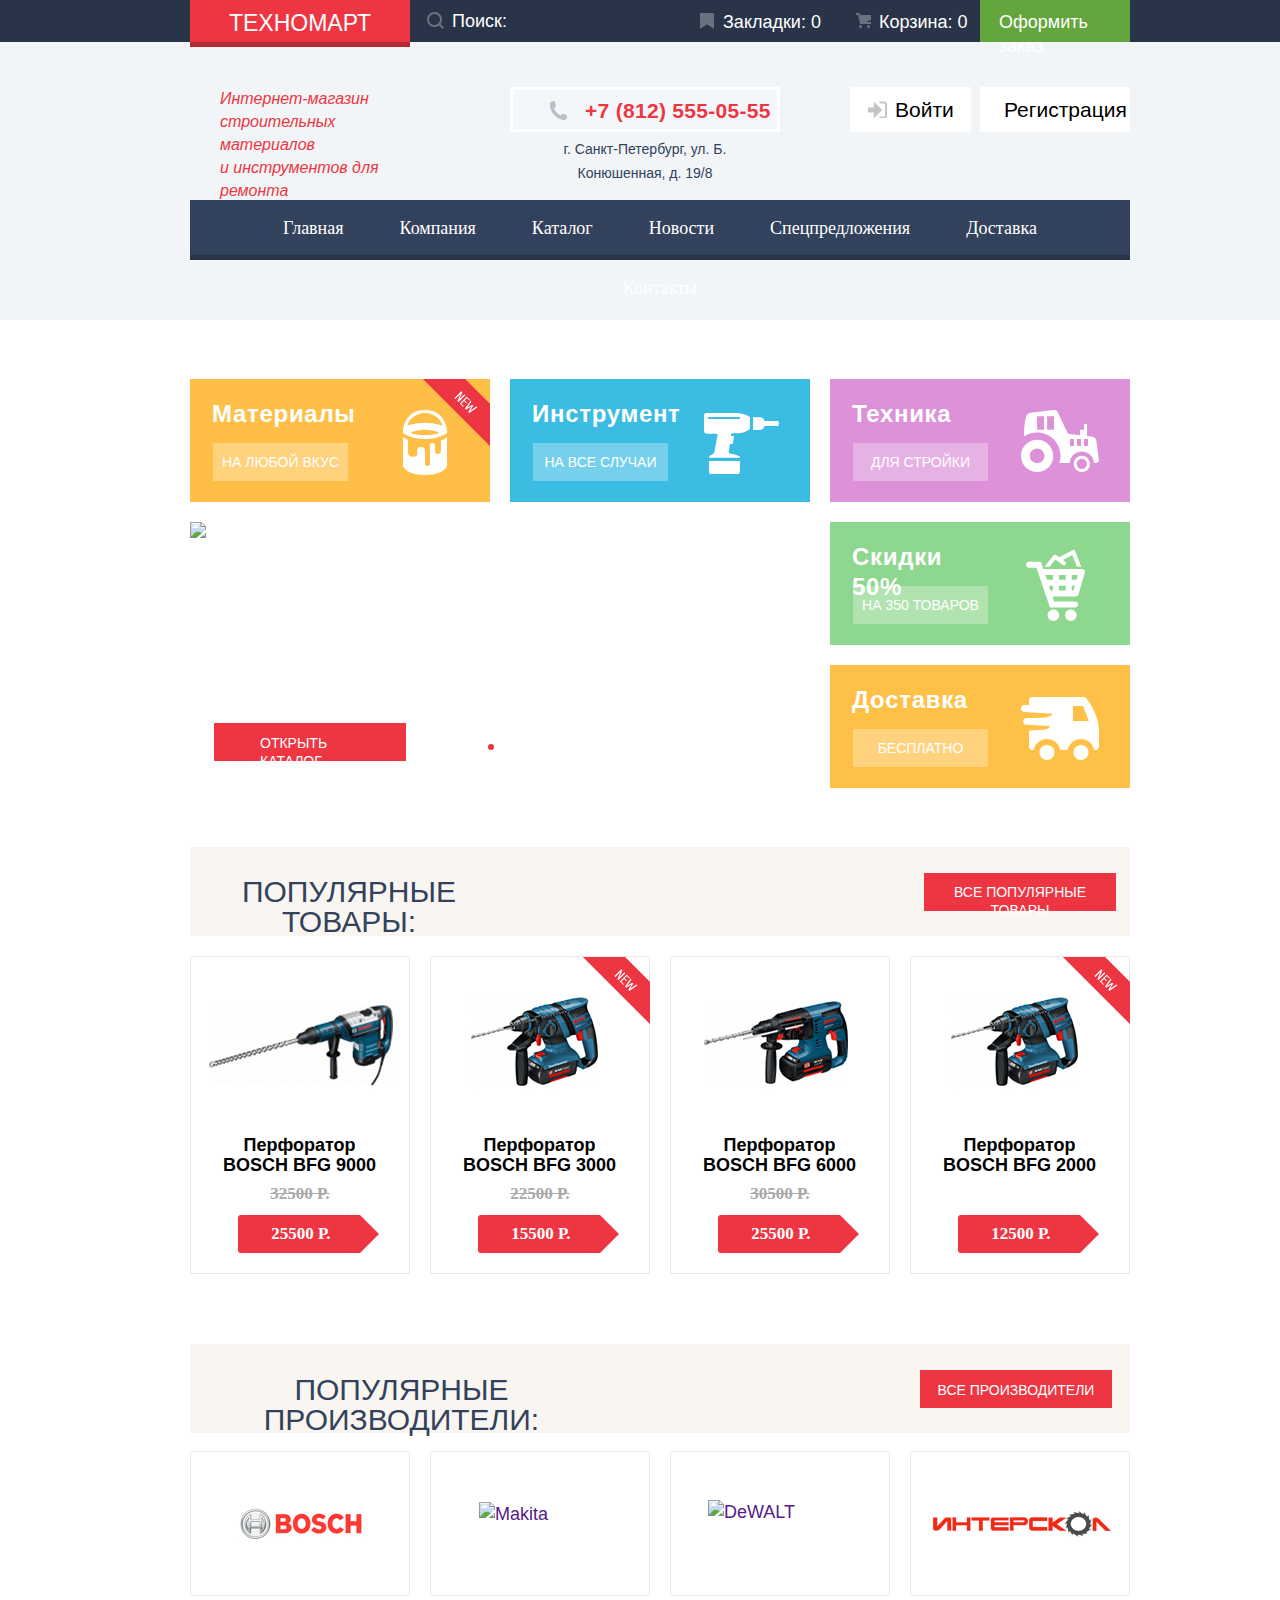
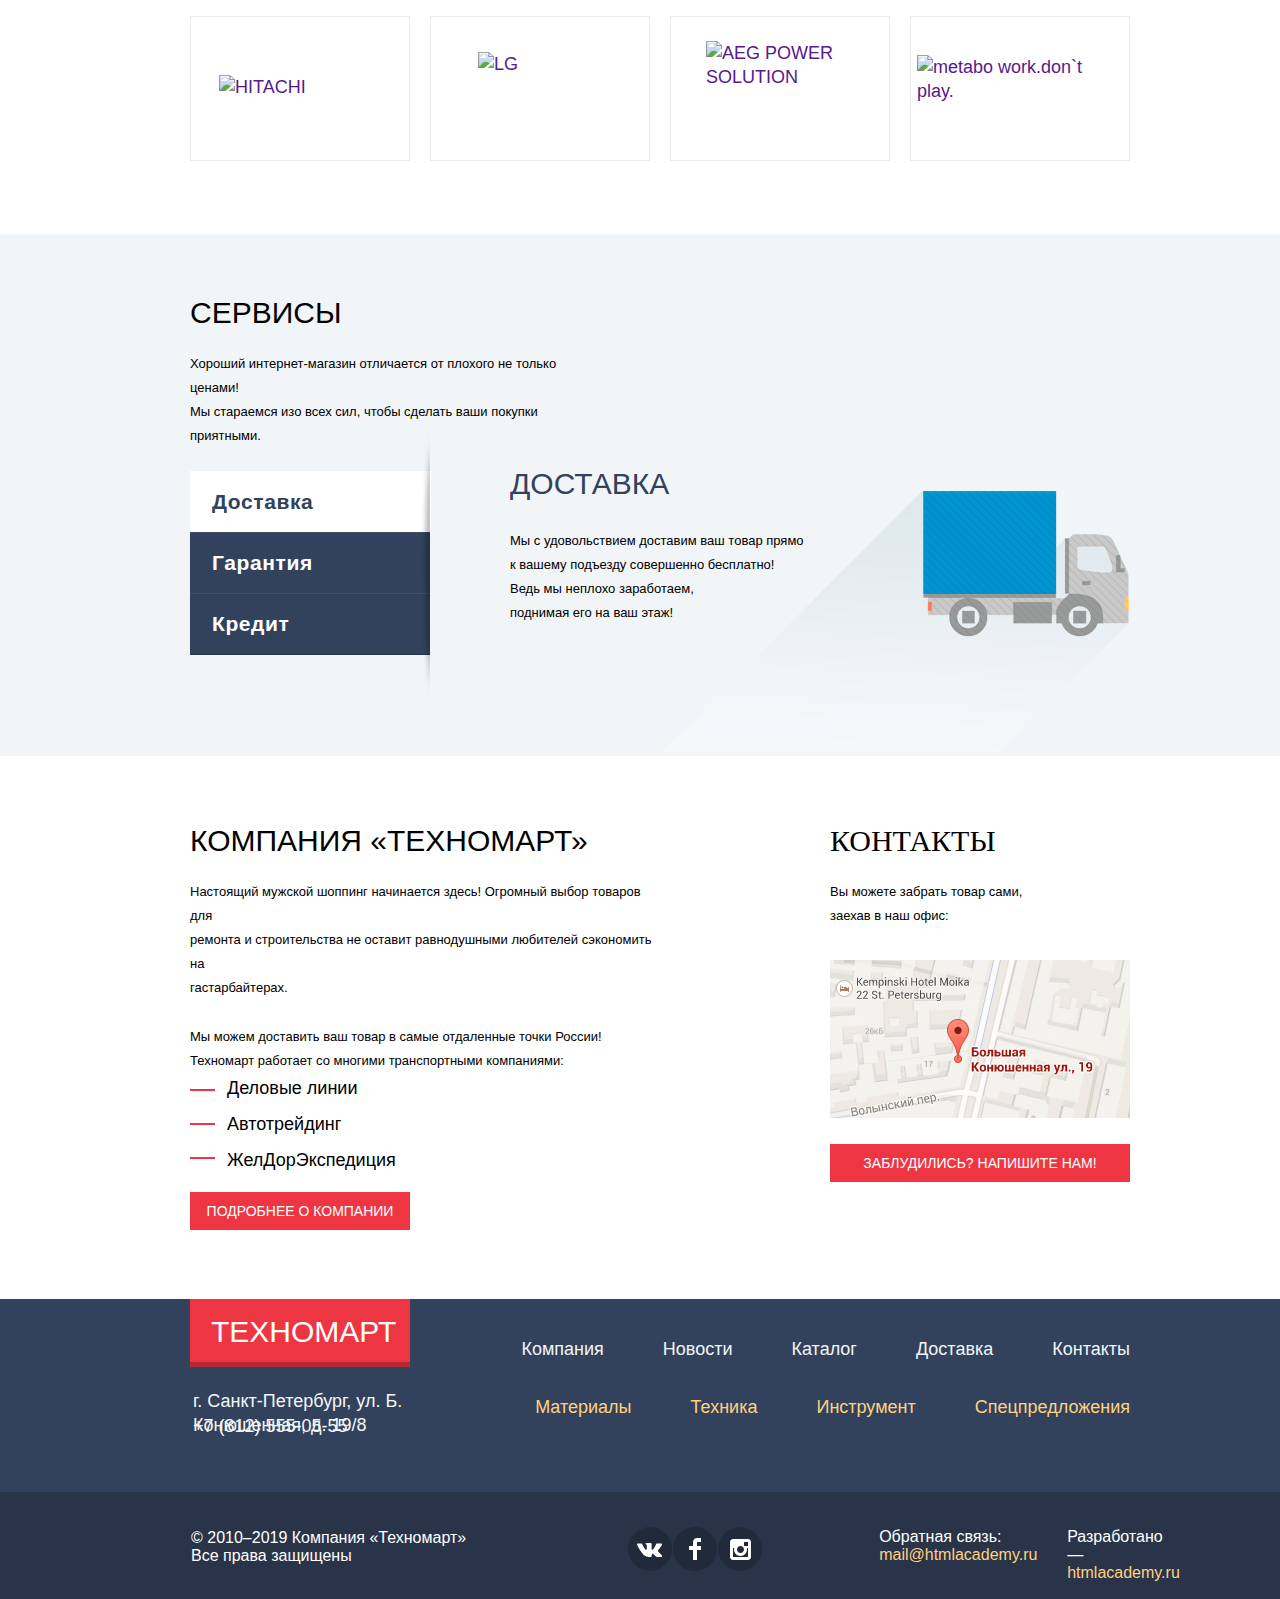
==== commit 9f20ac10: "fixed protect" ====
--- a/index.html
+++ b/index.html
@@ -5,7 +5,6 @@
     <meta charset="utf-8">
     <title>HTML Academy: Техномарт</title>
     <link href="css/normalize.css" rel="stylesheet">
-    <link href="css/style.css" rel="stylesheet">
     <link href="css/style.min.css" rel="stylesheet">
 </head>
 
@@ -91,7 +90,7 @@
                 </li>
 
                 <li class="slider-gallery">
-                    <img src="img/Object.jpg" width="620" height="266" alt="Рабочий">
+                    <img src="img/object.jpg" width="620" height="266" alt="Рабочий">
                     <a class="open-catalog" href="catalog.html">Открыть Каталог</a>
                     <div class="title-slider">
                         <p>Перфораторы</p>
@@ -205,12 +204,12 @@
                 </li>
                 <li class="brand brand-img-2">
                     <a href="">
-                        <img src="img/Makita.jpg" width="123" height="40" alt="Makita">
+                        <img src="img/makita.jpg" width="123" height="40" alt="Makita">
                     </a>
                 </li>
                 <li class="brand brand-img-3">
                     <a href="">
-                        <img src="img/DeWalt.jpg" width="146" height="44" alt="DeWALT">
+                        <img src="img/dewalt.jpg" width="146" height="44" alt="DeWALT">
                     </a>
                 </li>
                 <li class="brand brand-img-4">
@@ -220,22 +219,22 @@
                 </li>
                 <li class="brand brand-img-5">
                     <a href="">
-                        <img src="img/Hitachi.jpg" width="169" height="31" alt="HITACHI">
+                        <img src="img/hitachi.jpg" width="169" height="31" alt="HITACHI">
                     </a>
                 </li>
                 <li class="brand brand-img-6">
                     <a href="">
-                        <img src="img/LG.jpg" width="121" height="73" alt="LG">
+                        <img src="img/lg.jpg" width="121" height="73" alt="LG">
                     </a>
                 </li>
                 <li class="brand brand-img-7">
                     <a href="">
-                        <img src="img/AEG.jpg" width="151" height="98" alt="AEG POWER SOLUTION">
+                        <img src="img/aeg.jpg" width="151" height="98" alt="AEG POWER SOLUTION">
                     </a>
                 </li>
                 <li class="brand brand-img-8">
                     <a href="">
-                        <img src="img/Metabo.jpg" width="206" height="73" alt="metabo work.don`t play.">
+                        <img src="img/metabo.jpg" width="206" height="73" alt="metabo work.don`t play.">
                     </a>
                 </li>
             </ul>
@@ -269,10 +268,12 @@
                     <p>Если купленный у нас товар поломается или заискрит,а также в случае пожара, спровоцированного его возгоранием,вы всегда можете быть уверены в нашей гарантии.<br> Мы обменяем сгоревший товар на новый. Дом уж восстановите как-нибудь
                         сами.
                     </p>
+                    <img src="img/garanty-icon.png" width="389" height="283" alt="Order">
                 </div>
                 <div class="about-credit shadow-slider">
                     <h3>Кредит</h3>
                     <p>Залезть в долговую яму стало проще! Кредитные консультанты придут вам на помощь.</p>
+                    <img src="img/credit-icon.png" width="465" height="285" alt="Money">
                     <form method="get" action="https://echo.htmlacademy.ru">
                         <button class="button credit-button">ОТПРАВИТЬ ЗАЯВКУ</button>
                     </form>
--- a/css/style.min.css
+++ b/css/style.min.css
@@ -1 +1 @@
-@font-face{font-family:Cuprum;font-style:normal;font-weight:400;src:url(../fonts/cuprum-v12-latin_cyrillic-regular.eot);src:local("Cuprum Regular"),local("Cuprum-Regular"),url(../fonts/cuprum-v12-latin_cyrillic-regular.eot?#iefix) format("embedded-opentype"),url(../fonts/cuprum-v12-latin_cyrillic-regular.woff2) format("woff2"),url(../fonts/cuprum-v12-latin_cyrillic-regular.woff) format("woff"),url(../fonts/cuprum-v12-latin_cyrillic-regular.ttf) format("truetype"),url(../fonts/cuprum-v12-latin_cyrillic-regular.svg#Cuprum) format("svg")}@font-face{font-family:Cuprum;font-style:italic;font-weight:400;src:url(../fonts/cuprum-v12-latin_cyrillic-italic.eot);src:local("Cuprum Italic"),local("Cuprum-Italic"),url(../fonts/cuprum-v12-latin_cyrillic-italic.eot?#iefix) format("embedded-opentype"),url(../fonts/cuprum-v12-latin_cyrillic-italic.woff2) format("woff2"),url(../fonts/cuprum-v12-latin_cyrillic-italic.woff) format("woff"),url(../fonts/cuprum-v12-latin_cyrillic-italic.ttf) format("truetype"),url(../fonts/cuprum-v12-latin_cyrillic-italic.svg#Cuprum) format("svg")}@font-face{font-family:"PT Sans";font-style:normal;font-weight:400;src:url(../fonts/pt-sans-v11-latin_cyrillic-regular.eot);src:local("PT Sans"),local("PTSans-Regular"),url(../fonts/pt-sans-v11-latin_cyrillic-regular.eot?#iefix) format("embedded-opentype"),url(../fonts/pt-sans-v11-latin_cyrillic-regular.woff2) format("woff2"),url(../fonts/pt-sans-v11-latin_cyrillic-regular.woff) format("woff"),url(../fonts/pt-sans-v11-latin_cyrillic-regular.ttf) format("truetype"),url(../fonts/pt-sans-v11-latin_cyrillic-regular.svg#PTSans) format("svg")}@font-face{font-family:"PT Sans";font-style:normal;font-weight:700;src:url(../fonts/pt-sans-v11-latin_cyrillic-700.eot);src:local("PT Sans Bold"),local("PTSans-Bold"),url(../fonts/pt-sans-v11-latin_cyrillic-700.eot?#iefix) format("embedded-opentype"),url(../fonts/pt-sans-v11-latin_cyrillic-700.woff2) format("woff2"),url(../fonts/pt-sans-v11-latin_cyrillic-700.woff) format("woff"),url(../fonts/pt-sans-v11-latin_cyrillic-700.ttf) format("truetype"),url(../fonts/pt-sans-v11-latin_cyrillic-700.svg#PTSans) format("svg")}:root{--basic-white:#FFFFFF;--basic-blue:#293449;--basic-red:#EE3643;--basic-black:#000000;--basic-blue-light:#32425C;--basic-yellow:#FFBF47;--basic-sky:#3BBCE3;--basic-pink:#DC91D8;--basic-credit:#405069;--basic-green:#63A63E;--basic-border:#367315;--basic-hover-green:#5FBB2D;--basic-active-green:#518534;--basic-salat:#8ED78F;--basic-header:#5FBB2D;--basic-orange-yellow:#FFC047;--basic-shodow-pink:#F9F5F0;--basic-gray-:#F1F5F7;--basic-red-btn:#CA2C37;--basic-shadow-orange:#FFD180;--basic-space:rgba(0, 0, 0, 0.25);--basic-vinous:#BA2732;--basic-active:#161D29;--basic-telephone:#F3F7F9;--basic-credit-button:#FF5357;--basic-fone:#F1F5F7;--basic-popular-item:#EAEAEA;--basic-fone-contact:#C5C5C5;--basic-fone-nav:#1D2739;--basic-active-red:#BA2732;--basic-old-price:#A9A9A9;--basic-filter-title:#F2F6F8;--basic-filter-bg:#F7F3EC;--basic-button-show:#E5E5E5;--basic-bookmark-hover:#32425C;--basic-alternative:rgba(255, 255, 255, 0.5);--basic-perforator:rgba(0, 0, 0, 0.25);--basic-footer:rgba(0, 0, 0, 0.24);--special:rgba(0, 0, 0, 0.0001);--basic-shadow-brand:rgba(0, 0, 0, 0.15);--basic-social:#212A3A;--basic-login-index:#3D546F;--basic-scale:#00ca74;--basic-off-scale:#D7DCDE;--basic-togle:#ABABAB;--basic-shadow:#cfcfcf;--basic-span-togle:#444444;--basic-checkbox-fone:#B5B5B5}body{min-width:960px;margin:0;padding:0;font-family:Cuprum,Arial,sans-serif;font-size:18px;line-height:24px;font-weight:400;color:var(--basic-white);background-color:var(--basic-white);background-position:top center;background-repeat:no-repeat}a{text-decoration:none}img{max-width:100%;height:auto}*,::after,::before{box-sizing:border-box}.page{height:100%}.page-body{min-height:100%;display:grid;grid-template-rows:min-content 1fr min-content;align-content:start}.main-header-navigation{display:grid;height:320px;font-size:16px;line-height:20px;color:var(--basic-white);background-color:var(--basic-fone)}:active,:hover{outline:0}.main-header-logo{width:220px;height:47px;font-size:23px;text-align:center;padding-top:11px;color:inherit;background-color:var(--basic-red);text-transform:uppercase;box-shadow:inset 0 -5px 0 var(--basic-footer)}.main-header-logo:active{outline:0;background-color:var(--basic-vinous)}.search-form{position:relative}.search-icon{position:absolute;width:17px;height:17px;top:12px;left:17px;background-image:url(../img/icon-search.svg);background-repeat:no-repeat;opacity:.3}.search-form input:hover+.search-icon{opacity:1}.search-form input:focus+.search-icon{background:url(../img/icon-search-focus.svg);background-repeat:no-repeat;opacity:1}.search-form input[type=text]{width:270px;height:42px;padding-left:42px;font:inherit;color:var(--basic-white);background-color:var(--basic-blue);border:none}.search-form input:focus{color:var(--basic-black);background-color:var(--basic-white)}::-webkit-input-placeholder{color:var(--basic-white)}:focus::-webkit-input-placeholder{color:transparent}.container{width:940px;margin:0 auto;padding:0 20px}.main-header-bar{margin:0;padding:0;height:42px;font-size:18px;line-height:24px;background-color:var(--basic-blue)}.bar-position{display:flex;flex-wrap:wrap;width:940px;margin:0;right:0}.main-header-bar a{display:block}.main-header-bookmarks{position:relative;width:150px;height:42px;padding-top:10px;padding-left:43px;color:inherit;background-color:var(--basic-blue)}.main-header-bookmarks::before{content:"";position:absolute;top:13px;left:20px;width:14px;height:16px;background-image:url(../img/icon-bookmarks.svg);opacity:.3}.main-header-bookmarks:hover:before{opacity:1}.main-header-bookmarks:hover:active{opacity:.3}.main-header-bookmarks:hover:focus{opacity:.3}.main-header-bookmarks:active{color:var(--basic-alternative);background-color:var(--basic-active)}.main-header-cart{position:relative;width:150px;height:42px;padding-top:10px;padding-left:49px;color:inherit;background-color:var(--basic-blue)}.main-header-cart::before{content:"";position:absolute;top:13px;left:26px;width:15px;height:15px;background-image:url(../img/icon-cart.svg);opacity:.3}.main-header-cart:hover:before{opacity:1}.main-header-cart:active:before{opacity:.3}.main-header-cart:focus:before{opacity:.3}.main-header-cart:active{color:var(--basic-alternative);background-color:var(--basic-active)}.main-header-order{width:150px;height:42px;padding-top:10px;padding-left:19px;color:inherit;background-color:var(--basic-green)}.main-header-order:hover{background-color:var(--basic-header)}.main-header-order:active{color:var(--basic-alternative);background-color:var(--basic-green)}.header-info-title{width:197px;height:71px;position:absolute;left:50px;top:-15px;font-size:16px;line-height:23px;font-style:italic;color:var(--basic-red)}.header-info-title p{margin:0;padding:0}.header-info{margin:0;padding:0}.header-info .container{display:flex;flex-wrap:wrap;padding-top:30px;position:relative}.main-header-contact{position:relative}.contact-phone::before{content:"";position:absolute;left:36px;top:11px;width:18px;height:19px;background-image:url(../img/icon-phone.svg)}.contact-phone{padding-top:6px;padding-left:72px;letter-spacing:.3px;position:absolute;left:320px;bottom:0;width:270px;height:45px;font-family:Cuprum,Arial,sans-serif;font-style:normal;font-weight:700;font-size:21px;line-height:30px;color:var(--basic-red);background-color:var(--basic-telephone);border:3px solid var(--basic-white)}.contact-addres{margin:0;padding:0;position:absolute;left:330px;top:5px;width:250px;height:24px;font-size:14px;line-height:24px;color:var(--basic-blue-light);text-align:center}.header-info-login{display:flex;flex-wrap:wrap;margin:0 auto;padding:0;font-size:21px;line-height:21px;color:var(--basic-black);text-align:center;position:relative}.login{padding:12px 45px;width:121px;height:45px;position:absolute;left:210px;bottom:0;color:var(--basic-black);background-color:var(--basic-white)}.login::before{content:"";position:absolute;top:14px;left:18px;width:20px;height:17px;background-image:url(../img/icon-login.svg)}.login:hover:before{background-image:url(../img/icon-login-hover.svg)}.login:active:before{background-image:url(../img/icon-login.svg)}.registration{padding:12px 24px;width:150px;height:45px;position:absolute;left:340px;bottom:0;color:var(--basic-black);background-color:var(--basic-white)}.login:hover{color:var(--basic-red)}.registration:hover{color:var(--basic-red)}.login:active{color:var(--basic-fone-contact)}.registration:active{color:var(--basic-fone-contact)}.header-site-navigation{display:flex;align-items:center;justify-content:center;flex-wrap:wrap;height:60px;margin:0;padding:0;margin-top:7px;list-style:none;background-color:var(--basic-blue-light);box-shadow:inset 0 -5px 0 var(--basic-blue)}.header-site-navigation li{font-family:Cuprum;font-style:normal;font-weight:400;font-size:18px;line-height:24px}.header-site-navigation a{display:block;padding:16px 28px 20px 28px;text-align:center;color:var(--basic-white)}.header-site-navigation a:hover{background-color:var(--basic-blue);box-shadow:inset 0 -5px 0 var(--basic-blue)}.header-site-navigation a:active{background-color:var(--basic-fone-nav);opacity:.5}.visible-hidden{position:absolute;width:1px;height:1px;margin:-1px;border:0;padding:0;white-space:nowrap;clip-path:inset(100%);clip:rect(0 0 0 0);overflow:hidden}.cart-catalog{width:136px;height:42px;padding-top:10px;padding-left:35px;color:inherit;background-color:var(--basic-red);position:relative}.cart-catalog::before{content:"";position:absolute;top:13px;left:12px;width:15px;height:15px;background-image:url(../img/icon-cart.svg);opacity:.3}.cart-catalog:hover:before{opacity:1}.cart-catalog:hover:active{opacity:.3}.cart-catalog:hover:focus{opacity:.3}.bookmarks-catalog{width:164px;height:42px;position:relative;padding-top:10px;padding-left:43px;color:inherit;background-color:var(--basic-blue)}.bookmarks-catalog::before{content:"";position:absolute;top:13px;left:20px;width:14px;height:16px;background-image:url(../img/icon-bookmarks.svg);opacity:.3}.bookmarks-catalog:hover:before{opacity:1}.bookmarks-catalog:hover:active{opacity:.3}.bookmarks-catalog:hover:focus{opacity:.3}.bookmarks-catalog:active{color:var(--basic-alternative);background-color:var(--basic-active)}.content{display:grid;padding-top:59px;padding-bottom:59px;font-size:24px;line-height:30px;vertical-align:middle}.content-list{display:grid;grid-template-columns:300px 300px 300px;grid-template-rows:123px 123px 123px;grid-template-areas:"materials tool technik ." "gallery-slider discount delivery .";column-gap:20px;grid-row-gap:20px;margin:0;padding:0;list-style:none;position:relative}.content-list h3{padding:0;margin:0;font-family:Cuprum,Arial,sans-serif;font-style:normal;font-weight:700;font-size:24px;line-height:30px;position:absolute;top:20px;left:22px;bottom:73px;right:159px;letter-spacing:.7px}.content-item-materials{position:relative;grid-area:materials;background-color:var(--basic-yellow)}.content-item-materials::before{content:"";position:absolute;left:230px;width:70px;height:70px;background-image:url(../img/new.png)}.content-item-materials img{position:absolute;top:31px;right:43px;bottom:27px}.content-item-tool{position:relative;grid-area:tool;background-color:var(--basic-sky)}.content-item-tool img{position:absolute;top:34px;right:31px;bottom:28px}.content-item-technik{position:relative;grid-area:technik;background-color:var(--basic-pink)}.content-item-technik img{position:absolute;top:31px;right:31px;bottom:30px}.content-item-button{padding-top:10px;width:135px;height:38px;position:absolute;bottom:21px;left:23px;font-size:14px;line-height:18px;border:none;text-align:center;text-transform:uppercase;color:var(--basic-white);background-color:hsla(0,0%,100%,.3);cursor:pointer}.content-item-button:hover{background-color:var(--basic-fone-contact);opacity:.3}.content-item-button:active{background-color:var(--basic-old-price);opacity:.3}.slider-gallery{width:620px;height:266px;grid-area:gallery-slider;position:relative}.title-slider p{padding:0;margin:0}.title-slider p:first-child{width:240px;height:36px;position:absolute;letter-spacing:.8px;top:23px;left:24px;bottom:45px;right:356px;font-family:Cuprum,Arial,sans-serif;font-style:normal;font-weight:700;font-size:36px;line-height:36px;text-transform:uppercase}.title-slider p:last-child{width:258px;height:24px;position:absolute;top:64px;left:24px;right:338px;bottom:16px;font-family:Cuprum,Arial,sans-serif;font-style:normal;font-weight:400;font-size:18px;line-height:24px;text-transform:none}.open-catalog{width:192px;height:38px;position:absolute;top:201px;left:24px;padding:11px 46px;font-family:Cuprum,Arial,sans-serif;font-style:normal;font-weight:400;font-size:14px;line-height:18px;text-transform:uppercase;background-color:var(--basic-red);color:var(--basic-white)}.open-catalog:hover{background-color:var(--basic-red-btn)}.open-catalog:active{background-color:var(--basic-active-red)}.slider-gallery-1{display:none;width:620px;height:266px;grid-area:gallery-slider;position:relative}.title-slider-1 p{margin:0;padding:0}.title-slider-1 p:first-child{width:240px;height:36px;position:absolute;top:23px;left:24px;bottom:45px;right:356px;font-family:Cuprum,Arial,sans-serif;font-style:normal;font-weight:700;font-size:36px;line-height:36px;text-transform:uppercase}.title-slider-1 p:last-child{width:258px;height:24px;position:absolute;top:64px;left:24px;right:338px;bottom:16px;font-family:Cuprum,Arial,sans-serif;font-style:normal;font-weight:400;font-size:18px;line-height:24px;text-transform:none}.content-item-slider{position:relative}.slider-controls{position:absolute;bottom:105px;left:25px;z-index:20;display:flex;flex-wrap:wrap;width:575px;justify-content:space-between}.content-item-slider .active{background-image:url(../img/btn-color.svg);background-repeat:no-repeat;background-position:60% 60%}.left-button{width:10px;height:10px;border:none;cursor:pointer;background-color:var(--basic-white);border-radius:70%;position:absolute;left:294px;bottom:36px}.right-button{width:10px;height:10px;border:none;cursor:pointer;background-color:var(--basic-white);border-radius:70%;position:absolute;left:314px;bottom:36px}.slider-btn{width:22px;height:40px;background-image:url(../img/scroll-left.svg);background-repeat:no-repeat;border:none;background-color:transparent;cursor:pointer}.right{transform:rotate(-180deg)}.content-discount-item{position:relative;grid-area:discount;background-color:var(--basic-salat)}.content-discount-item img{position:absolute;top:27px;right:45px;bottom:25px}.special-right{grid-column-start:3;grid-column-end:3}.content-delivery-item{position:relative;grid-area:delivery;background-color:var(--basic-orange-yellow)}.content-delivery-item img{position:absolute;top:32px;right:31px;bottom:28px}.special-bottom{grid-column-start:3;grid-column-end:3;grid-row-start:3;grid-row-end:3}.current{display:block}.popular-items{height:420px;margin-bottom:77px}.popular-items-title{display:flex;flex-wrap:wrap;align-items:center;justify-content:space-between;height:89px;margin:0;padding:0;padding-left:27px;margin-bottom:20px;font-size:30px;line-height:30px;text-transform:uppercase;text-align:center;color:var(--basic-blue-light);background-color:var(--basic-shodow-pink)}.popular-items-title h2{width:264px;height:30px;padding:0;margin:0;font:inherit;font-size:30px;line-height:30px}.popular-items-button{width:192px;height:38px;margin-right:14px;font-size:14px;line-height:18px;color:var(--basic-white);background-color:var(--basic-red);text-align:center;padding-top:10px;text-transform:uppercase;border:none;cursor:pointer}.popular-items-button:hover{background-color:var(--basic-red-btn)}.popular-items-button:active{background-color:var(--basic-active-red)}.popular-items-list{display:grid;grid-template-columns:220px 220px 220px 220px;grid-template-rows:318px 318px 318px 318px;column-gap:20px;margin:0;padding:0;list-style:none;font-family:PTSans,Arial,sans-serif;font-style:normal;font-weight:700;font-size:18px;line-height:20px;text-align:center;background-color:var(--basic-white)}.popular-items-list h3{width:157px;height:41px;font-family:"PT Sans",Arial,sans-serif;font-style:normal;font-weight:700;font-size:18px;line-height:20px}.popular-item-catalog:nth-child(even)::before{content:"";position:absolute;left:149px;width:70px;height:70px;background-image:url(../img/new.png)}.popular-item-catalog{position:relative;border:1px solid var(--basic-popular-item)}.hover-button{display:none}.buy-button{width:135px;height:38px;position:absolute;left:41px;top:38px;font-family:Cuprum,Arial,sans-serif;font-style:normal;font-weight:400;font-size:14px;line-height:18px;color:var(--basic-white);text-align:center;text-transform:uppercase;background-color:var(--basic-green);border-radius:2px;box-shadow:inset 0 -3px 0 var(--basic-border);border:none;cursor:pointer}.buy-button::before{content:"";position:absolute;left:25px;width:15px;height:15px;background-image:url(../img/icon-cart.svg);opacity:.3}.buy-button:hover{background-color:var(--basic-hover-green)}.buy-button:active{background-color:var(--basic-active-green)}.in-bookmarks-button{width:135px;height:38px;position:absolute;top:86px;left:41px;font-family:Cuprum,Arial,sans-serif;font-style:normal;font-weight:400;font-size:14px;line-height:18px;text-align:center;text-transform:uppercase;color:var(--basic-blue-light);background-color:var(--basic-white);border:3px solid var(--basic-green);box-sizing:border-box;border-radius:2px;cursor:pointer}.in-bookmarks-button:hover{border:3px solid var(--basic-blue-light)}.in-bookmarks-button:active{border:3px solid var(--basic-blue-light);opacity:.5}.popular-item-catalog:hover .hover-button{display:block;position:absolute}.popular-item-catalog:hover img{display:none}.popular-item-catalog:hover{box-shadow:0 4px 20px var(--basic-popular-item)}.item-image{position:absolute;top:6px;left:18px;bottom:148px;right:18px;width:184px;height:164px}.item-image-1{position:absolute;top:29px;left:40px;bottom:177px;right:53px;width:127px;height:112px}.item-image-2{position:absolute;top:22px;left:33px;bottom:168px;right:43px;width:144px;height:128px}.popular-items-list h3{position:absolute;top:178px;left:30px;bottom:97px;right:24px;margin:0;padding:0;font-size:18px;line-height:20px;color:var(--basic-black)}.old-price{margin:0;padding:0;position:absolute;top:228px;left:24px;bottom:72px;right:24px;font-family:PT Sans;font-style:normal;font-weight:700;font-size:17px;line-height:18px;text-align:center;text-decoration-line:line-through;text-transform:uppercase;color:var(--basic-old-price);cursor:pointer}.new-price-button{padding-right:20px;margin-top:258px;margin-left:16px;width:141px;height:38px;font-family:PT Sans;font-style:normal;font-weight:700;font-size:17px;line-height:18px;color:var(--basic-white);background-color:var(--basic-red);text-transform:uppercase;border:none;position:relative;border-radius:3px 0 0 3px;cursor:pointer}.new-price-button:after{content:"";position:absolute;top:0;right:-19px;width:0;height:0;border:19px solid #fff;border-left-color:#ee3643}.new-price-button:hover::after{border-left-color:var(--basic-red-btn)}.new-price-button:active::after{border-left-color:var(--basic-active-red)}.new-price-button:hover{background-color:var(--basic-red-btn)}.new-price-button:active{background-color:var(--basic-active-red)}.popular-brand{display:grid;margin-bottom:70px;max-height:420px}.popular-brand-title{display:flex;flex-wrap:wrap;align-items:center;justify-content:space-between;height:89px;margin:0;padding:0;padding-left:28px;text-transform:uppercase;text-align:center;color:var(--basic-blue-light);background-color:var(--basic-shodow-pink)}.popular-brand-title h2{width:367px;height:30px;padding:0;margin:0;padding-top:1px;font:inherit;font-size:30px;line-height:30px}.popular-brand-title a{margin-right:18px;padding-top:11px}.popular-brand-button{width:192px;height:38px;font-size:14px;line-height:18px;color:var(--basic-white);background-color:var(--basic-red);text-align:center;text-transform:uppercase;border:none;cursor:pointer}.popular-brand-button:hover{background-color:var(--basic-red-btn)}.popular-brand-button:active{background-color:var(--basic-active-red)}.popular-brand-gallery{display:grid;grid-template-columns:220px 220px 220px 220px;grid-template-rows:145px 145px 145px 145px;column-gap:20px;grid-row-gap:20px;padding:0}.popular-brand-gallery a{display:block;width:220px;height:145px}.brand{position:relative;background:var(--basic-white);border:1px solid var(--basic-popular-item);box-sizing:border-box}.brand-img-1 img{position:absolute;top:54px;left:47px;bottom:54;right:47px}.brand-img-2 img{position:absolute;top:50px;left:48px;bottom:55px;right:49px}.brand-img-3 img{position:absolute;top:48px;left:37px;bottom:53px;right:37px}.brand-img-4 img{position:absolute;top:34px;left:9px;bottom:36px;right:11px}.brand-img-5 img{position:absolute;top:58px;left:28px;bottom:56px;right:23px}.brand-img-6 img{position:absolute;top:35px;left:47px;bottom:36px;right:49px}.brand-img-7 img{position:absolute;top:24px;left:35px;bottom:25px;right:34px}.brand-img-8 img{position:absolute;top:38px;left:6px;bottom:42px;right:8px}.brand:active{opacity:.5}.brand:hover{filter:drop-shadow(0 4px 20px var(--basic-shadow-brand))}.service{height:522px;margin-bottom:70px;background-color:var(--basic-gray-);color:var(--basic-black);position:relative}.service-title{width:107px;height:30px;margin:0;padding:0;position:absolute;top:64px;font-family:Cuprum,Arial,sans-serif;font-style:normal;font-weight:400;font-size:30px;line-height:30px;text-transform:uppercase}.service-title-info{margin:0;padding:0;width:394px;height:49px;position:absolute;top:118px;font-family:"PT Sans",Arial,sans-serif;font-style:normal;font-weight:400;font-size:13px;line-height:24px}.service-info{position:absolute;top:237px;margin:0;padding:0;list-style:none}.service-delivery-button{width:241px;height:61px;font-family:Cuprum,Arial,sans-serif;font-style:normal;font-weight:700;font-size:21px;line-height:30px;padding-left:22px;padding-right:139px;letter-spacing:.6px;background-color:var(--basic-white);color:var(--basic-bookmark-hover);border:none}.service-info button{cursor:pointer}.service-delivery-button:hover{background-color:var(--basic-blue);color:var(--basic-white)}.service-delivery-button:active{background-color:var(--basic-white);color:var(--basic-blue-light)}.service-garanty-button{width:240px;height:61px;padding-right:140px;padding-left:22px;letter-spacing:.6px;font-family:Cuprum,Arial,sans-serif;font-style:normal;font-weight:700;font-size:21px;line-height:30px;color:var(--basic-white);border:none;background-color:var(--basic-bookmark-hover);box-shadow:0 1px 0 var(--basic-blue),inset 0 1px 0 var(--basic-credit)}.service-garanty-button:hover{background-color:var(--basic-blue)}.service-garanty-button:active{background-color:var(--basic-white);color:var(--basic-blue-light)}.service-credit-button{width:240px;height:61px;padding-left:22px;padding-right:157px;letter-spacing:.6px;font-family:Cuprum,Arial,sans-serif;font-style:normal;font-weight:700;font-size:21px;line-height:30px;color:var(--basic-white);border:none;background-color:var(--basic-bookmark-hover);box-shadow:0 1px 0 var(--basic-blue),inset 0 1px 0 var(--basic-credit)}.service-credit-button:hover{background-color:var(--basic-blue)}.service-credit-button:active{background-color:var(--basic-white);color:var(--basic-blue-light)}.shadow-slider{display:none}.about-delivery{position:relative;width:620px;height:285px;color:var(--basic-bookmark-hover);text-transform:uppercase}.about-delivery h3{margin:0;padding:0;font-family:Cuprum,Arial,sans-serif;font-style:normal;font-weight:400;font-size:30px;line-height:30px;position:absolute;top:235px;left:320px;bottom:257px;width:305px;height:30px}.about-delivery p{margin:0;padding:0;position:absolute;top:295px;left:320px;width:300px;height:99px;font-family:"PT Sans",Arial,sans-serif;font-style:normal;font-weight:400;font-size:13px;line-height:24px;text-transform:none;color:var(--basic-black)}.about-delivery img{margin:0;padding:0;position:absolute;top:257px;left:471px;right:131px;bottom:4px;width:468px;height:261px}.about-garanty{position:relative;width:620px;height:285px;color:var(--basic-bookmark-hover);text-transform:uppercase;font:inherit;font-size:21px;line-height:30px;color:var(--basic-blue-light)}.about-garanty h3{margin:0;padding:0;font-family:Cuprum,Arial,sans-serif;font-style:normal;font-weight:400;font-size:30px;line-height:30px;position:absolute;top:235px;left:320px;bottom:257px;width:305px;height:30px}.about-garanty p{margin:0;padding:0;position:absolute;top:295px;left:320px;bottom:128px;width:300px;height:99px;font-family:"PT Sans",Arial,sans-serif;font-style:normal;font-weight:400;font-size:13px;line-height:24px;text-transform:none;color:var(--basic-black)}.about-credit{position:relative;width:620px;height:285px;color:var(--basic-bookmark-hover);text-transform:uppercase;font:inherit;font-size:21px;line-height:30px;color:var(--basic-blue-light)}.about-credit h3{margin:0;padding:0;font-family:Cuprum,Arial,sans-serif;font-style:normal;font-weight:400;font-size:30px;line-height:30px;position:absolute;top:235px;left:320px;bottom:257px;width:305px;height:30px}.about-credit p{margin:0;padding:0;position:absolute;top:295px;left:320px;bottom:128px;width:300px;height:99px;font-family:"PT Sans",Arial,sans-serif;font-style:normal;font-weight:400;font-size:13px;line-height:24px;text-transform:none;color:var(--basic-black)}.credit-button{width:212px;height:18px;position:absolute;left:320px;top:375px;font-family:Cuprum,Arial,sans-serif;font-style:normal;font-weight:400;font-size:14px;line-height:18px;text-align:center;text-transform:uppercase;color:var(--basic-white);background-color:var(--basic-credit-button);border:none}.credit-button:hover{background-color:var(--basic-active-red)}.credit-button:active{background-color:var(--basic-red-btn)}.column-index{display:grid;grid-template-columns:470px 470px;column-gap:170px;margin-bottom:69px}.about-company h2{padding:0;margin:0;padding-bottom:24px;font:inherit;font-size:30px;line-height:30px;text-transform:uppercase;color:var(--basic-black)}.about-company-info{font-family:"PT Sans",Arial,sans-serif;font-style:normal;font-weight:400;font-size:13px;line-height:24px;text-transform:none;color:var(--basic-black)}.about-company-info p{margin:0;padding:0}.about-company-info p:first-child{padding-bottom:25px}.activity-company{margin:0;padding:0;list-style:none;color:var(--basic-black);position:relative}.activity-company li{display:block;margin:0;padding:3px 0 9px 0;font-family:Cuprum,Arial,sans-serif;font-style:normal;font-weight:400;font-size:18px;line-height:24px}.activity-company li:nth-child(1)::before{content:"";position:absolute;top:16px;width:25px;height:2px;background-color:var(--basic-red)}.activity-company li:nth-child(2)::before{content:"";position:absolute;top:50px;width:25px;height:2px;background-color:var(--basic-red)}.activity-company li:nth-child(3)::before{content:"";position:absolute;top:84px;width:25px;height:2px;background-color:var(--basic-red)}.company-direction{position:relative;padding-left:37px;font:inherit;color:var(--basic-black)}.about-company button{margin:0;padding:0;margin-top:11px}.about-company-button{width:220px;height:38px;font-family:Cuprum,Arial,sans-serif;font-style:normal;font-weight:400;font-size:14px;line-height:18px;text-transform:uppercase;color:var(--basic-white);background-color:var(--basic-red);border:none;cursor:pointer}.about-company-button:hover{background-color:var(--basic-active-red)}.about-company-button:active{background-color:var(--basic-red-btn)}.service-info::after{content:"";position:absolute;bottom:-50px;left:230px;background-image:url(../img/service-btn-shadow.png);width:10px;height:279px}.company-contacts button{margin:0;padding:0;margin-top:26px;font-family:Cuprum,Arial,sans-serif;font-style:normal;font-weight:400}.company-contacts h2{margin:0;padding:0;padding-bottom:24px;font-family:Cuprum;font-style:normal;font-weight:400;font-size:30px;line-height:30px;text-transform:uppercase;color:var(--basic-black)}.company-contacts p{margin:0;padding:0;padding-bottom:32px}.geo-contacts{font-family:"PT Sans",Arial,sans-serif;font-style:normal;font-weight:400;font-size:13px;line-height:24px;color:var(--basic-black);text-transform:none}.button-contacts{width:300px;height:38px;font-size:14px;line-height:18px;text-transform:uppercase;background-color:var(--basic-red);color:var(--basic-white);border:none;cursor:pointer}.button-contacts:hover{background-color:var(--basic-active-red)}.button-contacts:active{background-color:var(--basic-red-btn)}.company-contacts img{width:300px;height:158px;display:block}.up-footer-menu{margin:0;padding:0;height:193px;position:relative}.page-footer{background-color:var(--basic-blue-light)}.logo-footer{padding:21px;position:absolute;text-align:center;font-size:30px;text-transform:uppercase;width:220px;height:68px;background-color:var(--basic-red);box-shadow:inset 0 -5px 0 var(--basic-footer);color:var(--basic-white)}.logo-footer:active{background-color:var(--basic-vinous)}.footer-list{display:flex;flex-wrap:wrap;align-items:flex-end;justify-content:flex-end;margin:0;padding:0;list-style:none}.footer-list a{display:block;padding-top:38px;padding-left:59px;padding-bottom:34px}.footer-list li{font-family:Cuprum,Arial,sans-serif;font-style:normal;font-weight:400;font-size:18px;line-height:24px}.footer-menu{color:var(--basic-gray-);text-decoration:none}.footer-menu:hover{text-decoration-line:underline}.footer-menu:active{opacity:.5;text-decoration-line:none}.addres{width:321px;height:49px;position:absolute;top:90px;left:3px;margin:0;padding:0;font:inherit;color:var(--basic-telephone)}.telephone{width:321px;height:49px;position:absolute;top:115px;left:3px;margin:0;padding:0;font:inherit;color:var(--basic-telephone)}.page-footer-bottom{display:flex;flex-wrap:wrap;flex-direction:row;align-items:flex-end;justify-content:flex-end;margin:0;padding:0;font-family:Cuprum,Arial,sans-serif;font-style:normal;font-weight:400;font-size:18px;line-height:24px;list-style:none}.page-footer-bottom li{padding-left:59px}.page-footer-bottom-list{color:var(--basic-shadow-orange)}.page-footer-bottom-list:hover{text-decoration-line:underline}.page-footer-bottom-list:active{text-decoration-line:none;opacity:.5}.page-footer-down{height:107px;background-color:var(--basic-blue)}.position-feedback{display:flex;flex-wrap:wrap;padding-top:35px;margin:0}.copyright p{margin:0;padding:0;padding-top:2px;padding-left:1px;font-family:Cuprum,Arial,sans-serif;font-style:normal;font-weight:400;font-size:16px;line-height:18px;color:var(--basic-white)}.position-feedback ul{display:flex;flex-wrap:wrap;justify-content:space-between;width:90px}.social-icon{margin:0;padding:0;list-style:none;text-align:center}.social-button{display:flex;flex-wrap:wrap;margin-left:162px;width:44px;height:44px;background-color:var(--basic-social);border-radius:50%;color:var(--basic-white);position:relative}.vk{position:absolute;width:44px;height:44px;background-image:url(../img/vk.svg);background-repeat:no-repeat;background-position:center}.instagram{position:absolute;width:44px;height:44px;background-image:url(../img/instagram.svg);background-repeat:no-repeat;background-position:center}.facebook{position:absolute;width:44px;height:44px;background-image:url(../img/facebook.svg);background-repeat:no-repeat;background-position:center}.social-button:hover{background-color:var(--basic-red)}.social-button:active{background-color:var(--basic-red)}.social-icon span{visibility:hidden}.feedbacks{display:flex;flex-wrap:wrap;margin:0;padding:0;position:relative}.feedbacks li:first-child{position:absolute;left:323px;top:1px}.feedbacks li:last-child{position:absolute;left:511px;top:1px}.footer-feedback{list-style:none;font-family:Cuprum,Arial,sans-serif;font-style:normal;font-weight:400;font-size:16px;line-height:18px;color:var(--basic-white)}.feedback-contacts{color:var(--basic-shadow-orange)}.feedback-contacts:hover{text-decoration-line:underline}.feedback-contacts:active{text-decoration-line:none;color:var(--basic-red)}.added-to-card p{font-size:25px;line-height:25px;margin:0;margin-top:20px;margin-left:-200px;padding:0;color:var(--basic-black);text-align:center}.added-to-card-icon{position:relative;width:66px;height:66px;margin-right:33px;border-radius:50%;background-color:var(--basic-green)}.added-to-card-icon::before{position:absolute;top:30px;left:21px;width:35px;height:8px;content:"";-webkit-transform:rotate(-45deg);transform:rotate(-45deg);border-radius:1px;background-color:var(--basic-white)}.added-to-card-icon::after{position:absolute;top:35px;left:12px;width:22px;height:8px;content:"";-webkit-transform:rotate(45deg);transform:rotate(45deg);border-radius:1px;background-color:var(--basic-white)}.added-to-card .btn-size{display:grid;grid-row-gap:10px;text-align:center;margin-top:-20px}.pop-up{font-size:13px;line-height:18px;position:fixed;top:200px;left:620px;display:none;width:620px;margin-left:-310px;border:none}.pop-up-close{font-size:0;position:absolute;top:9px;right:9px;width:21px;height:21px;cursor:pointer;border:none;outline:0;background:0 0}.added-to-card,.modal-write-us{margin:0;margin-left:-180px;padding:0;background-color:var(--basic-white);border-top:5px solid var(--basic-red)}.pop-up-wrapper{display:grid;grid-template-columns:240px 200px 1fr;position:relative;margin:40px 80px;width:470px;height:200px;font-family:Cuprum,Arial,sans-serif;font-style:normal;font-weight:400;font-size:14px;line-height:18px}.column-write{display:grid}.column-write-1{display:grid}.user-label{font-size:18px;line-height:18px;margin:0;padding:0;color:var(--basic-black);margin-bottom:5px}.last{display:grid;grid-column-start:1;grid-column-end:1;margin-top:20px}.user-field{font-family:"PT Sans",Arial,sans-serif;width:220px;height:38px;border:2px solid #d7dcde;border-radius:3px}.message-text{display:grid;grid-column-start:1;grid-column-end:1;font-family:"PT Sans",Arial,sans-serif;width:460px;height:114px;padding:0;margin:0;border:2px solid #d7dcde;border-radius:3px;resize:none;margin-top:5px}.message-text::placeholder{font:inherit;font-size:14px;line-height:18px;padding-left:10px;padding:10px;color:var(--basic-black)}.btn-field{padding:37px 0;background-color:var(--basic-fone)}.pop-up .main-btn{display:block;font-family:Cuprum,Arial,sans-serif;font-style:normal;font-weight:400;font-size:14px;line-height:18px;background-color:var(--basic-red);color:var(--basic-white);width:410px;height:38px;margin-left:100px;border:none;text-transform:uppercase}.pop-up .main-btn:hover{background-color:var(--basic-red-btn)}.pop-up .main-btn:active{background-color:var(--basic-vinous)}.pop-up-close::after,.pop-up-close::before{position:absolute;top:0;right:-35px;width:21px;height:5px;content:"";border-radius:1px;background-color:var(--basic-red)}.pop-up-close::before{transform:rotate(45deg)}.pop-up-close::after{transform:rotate(-45deg)}.pop-up iframe{border:none}.user-field::placeholder{font:inherit;font-size:14px;line-height:18px;padding-left:10px;color:var(--basic-black)}.modal-static-map{width:940px;height:360px;border:none;box-shadow:0 0 14px 10px var(--basic-shadow-brand)}.modal-show{display:block}.modal-animation{animation-name:pew;animation-duration:.6s}@keyframes pew{0%{transform:translateY(-2000px)}70%{transform:translateY(30px)}90%{transform:translateY(-10px)}100%{transform:translateY(0)}}.login-name{padding:14px;position:absolute;left:190px;bottom:0;width:299px;height:45px;font:inherit;font-size:21px;line-height:21px;text-align:center;color:var(--basic-black);background-color:var(--basic-white)}.login-name::before{content:"";position:absolute;left:16px;background-image:url(../img/icon-user.svg);width:20px;height:18px}.login-name::after{content:"";position:absolute;right:17px;width:20px;height:17px;background-image:url(../img/icon-login-out.svg)}.login-name:hover:before{background-image:url(../img/icon-user-hover.svg)}.login-name:active:before{background-image:url(../img/icon-user.svg)}.login-name:hover:after{background-image:url(../img/icon-logout.svg)}.login-name:active:after{background-image:url(../img/icon-login-out.svg)}.login-name:active{color:var(--basic-fone-contact)}.my-order{width:105px;position:absolute;top:9px;left:220px;font:inherit;font-size:16px;line-height:18px;text-align:center;color:var(--basic-blue-light)}.my-order::after{content:"";position:absolute;top:7px;left:104px;width:5px;height:5px;background-color:var(--basic-blue-light);border-radius:50%}.my-cabinet{width:105px;position:absolute;top:9px;left:340px;font:inherit;font-size:16px;line-height:18px;text-align:center;color:var(--basic-blue-light)}.my-cabinet:hover,.my-order:hover{color:var(--basic-red)}.my-cabinet:active,.my-order:active{color:var(--basic-fone-contact)}.main-header-cart-catalog{width:136px;font:inherit;color:var(--basic-white);background-color:var(--basic-red)}.main-header-cart-catalog:hover{background-color:var(--basic-active-red)}.main-header-cart-catalog:active{background-color:var(--basic-red-btn)}.main-catalog-unit{display:flex;align-items:flex-start;justify-content:flex-start;flex-wrap:wrap;font-family:"PT Sans",Arial,sans-serif;font-style:normal;font-weight:400;font-size:13px;line-height:18px;margin:0;padding:0;list-style:none;position:relative}.main-catalog-unit a{display:block;padding:21px 41px 20px 0}.main-catalog-unit li:first-child{padding-top:3px}.main-catalog-unit li:last-child{padding-left:1px}.main-item{text-transform:uppercase;color:var(--basic-black)}.main-item img{width:14px;height:12px}.main-catalog-unit li:first-child::before{content:"";position:absolute;width:8px;height:12px;top:25px;left:29px;background-image:url(../img/icon-right-small.svg)}.main-catalog-unit li:nth-child(2)::before{content:"";position:absolute;width:8px;height:12px;top:24px;left:125px;background-image:url(../img/icon-right-small.svg)}.main-catalog-unit li:last-child::before{content:"";position:absolute;width:8px;height:12px;top:24px;left:245px;background-image:url(../img/icon-right-small.svg)}.title-item{margin-bottom:20px;height:89px;text-transform:uppercase;color:var(--basic-blue-light);background-color:var(--basic-filter-title)}.title-item h2{margin:0;padding:0;padding-left:29px;padding-top:29px;font-family:Cuprum,Arial,sans-serif;font-style:normal;font-weight:400;font-size:30px;line-height:30px}.filter h3{margin:0;padding:0;font-family:"PT Sans",Arial,sans-serif;font-style:normal;font-weight:400;font-size:13px;line-height:18px}.filter{width:220px;height:38px;margin:0;padding:0;padding-left:18px;padding-top:7px;color:var(--basic-black);background-color:var(--basic-filter-bg);text-transform:uppercase}.item-filter{display:grid;font-family:"PT Sans",Arial,sans-serif;font-style:normal;font-weight:700;font-size:17px;line-height:30px;text-transform:uppercase;color:var(--basic-black)}.position{display:grid;grid-template-columns:220px 700px;grid-template-rows:20px 20px;column-gap:20px;grid-row-gap:25px}.content-sorting{display:flex;flex-wrap:wrap;justify-content:space-between;height:38px;padding:7px 20px;font-family:"PT Sans",Arial,sans-serif;font-style:normal;font-weight:400;font-size:13px;line-height:18px;color:var(--basic-black);text-transform:uppercase;background-color:var(--basic-filter-bg);position:relative}.content-sorting p{margin:0;padding:0}.sorting-by{margin:0;padding:0;list-style:none}.by-price{position:absolute;right:406px;color:var(--basic-red);mix-blend-mode:normal}.by-price:hover{color:var(--basic-black);opacity:1;border-bottom:1px solid var(--basic-red)}.by-price:active{color:var(--basic-red);border:none}.by-type{position:absolute;right:284px;color:var(--basic-black);mix-blend-mode:normal;opacity:.3;border-bottom:1px dashed var(--basic-red)}.by-type:hover{color:var(--basic-black);opacity:1;border-bottom:1px solid var(--basic-red)}.by-type:active{color:var(--basic-red);border:none}.by-function{position:absolute;right:105px;color:var(--basic-black);mix-blend-mode:normal;opacity:.3;border-bottom:1px dashed var(--basic-red)}.by-function:hover{color:var(--basic-black);opacity:1;border-bottom:1px solid var(--basic-red)}.by-function:active{color:var(--basic-red);border:none}.content-sorting button{background-color:transparent}.up-button{position:absolute;top:13px;right:47px;border:none;width:11px;height:10px;background-image:url(../img/icon-up-button.svg);background-repeat:no-repeat}.up-button:hover{background-image:url(../img/active-button.svg)}.up-button:active{background-image:url(../img/icon-up-button.svg)}.down-button{position:absolute;top:13px;right:15px;width:11px;height:10px;border:none;background-image:url(../img/icon-down-button.svg);background-repeat:no-repeat}.down-button:hover{background-image:url(../img/down-button.svg)}.down-button:active{background-image:url(../img/red-down-button.svg)}.form-position{display:grid;width:220px;height:720px;font-family:"PT Sans",Arial,sans-serif;font-style:normal;font-weight:700;font-size:17px;line-height:30px;text-transform:uppercase;color:var(--basic-black);margin:0;padding:0}.filter-item-form fieldset{margin:0;padding:0;border:none;position:relative}.filter-item-form legend{margin-bottom:20px}.filter-item-form ul{margin:0;padding:0;list-style:none}.range-controls{position:relative;height:80px;margin-top:-8px;margin-bottom:9px;padding-top:39px;padding-right:20px;padding-left:20px;background-color:var(--basic-filter-bg);border-radius:5px}.range-controls .scale{height:2px;background-color:var(--basic-off-scale)}.range-controls .bar{width:80%;height:2px;background-color:var(--basic-scale)}.range-controls .toggle{position:absolute;top:29px;left:1px;width:4px;height:4px;width:20px;height:20px;padding:0;border:8px solid var(--basic-white);background-color:var(--basic-togle);border-radius:50%;box-shadow:0 2px 1px 0 var(--basic-shadow);cursor:pointer}.range-controls .toggle-min{left:18px}.range-controls .toggle-max{left:160px}.price-controls{display:flex;flex-wrap:wrap;justify-content:space-between}.price-controls span{display:block;padding:9px 0;margin:0;font-family:"PT Sans",Arial,sans-serif;font-style:normal;font-weight:400;font-size:16px;line-height:18px;width:30px;height:18px;color:var(--basic-mdash);text-align:center}.price-controls input{width:95px;height:38px;padding-left:17px;text-align:center;border:none;background-color:var(--basic-filter-bg);font-family:"PT Sans",Arial,sans-serif;font-style:normal;font-weight:400;font-size:17px;line-height:18px}.filter-item-form fieldset:first-child{margin-top:-16px}.filter-item-form fieldset:nth-child(2){margin-top:41px}.filter-item-form fieldset:first-child:after{content:"";position:absolute;top:193px;width:220px;height:1px;border:1px solid var(--basic-button-show)}.filter-item-form fieldset:nth-child(2):after{content:"";position:absolute;top:250px;width:220px;height:1px;border:1px solid var(--basic-button-show)}.maker-list{margin:0;padding:0;font-family:"PT Sans",Arial,sans-serif;font-style:normal;font-weight:400;font-size:15px;line-height:19px;text-transform:uppercase;color:var(--basic-black)}.item-maker-list{margin-bottom:20px}.power{padding-top:27px;padding-bottom:7px}.filter-option{padding-left:35px}.filter-option label{position:relative;display:block;cursor:pointer;user-select:none}.filter-input-checkbox+label::before{content:"";position:absolute;left:-36px;top:-2px;width:23px;height:23px;background-image:url(../img/checkbox-off.svg)}.filter-input-checkbox:checked+label::before{content:"";width:23px;height:23px;position:absolute;top:-3px;left:-36px;width:23px;height:23px;background-image:url(../img/checkbox-on.svg);background-repeat:no-repeat}.filter-input-checkbox+label:hover:before{background-image:url(../img/checkbox-hover.svg)}.filter-input-checkbox:checked+label:hover:before{background-image:url(../img/checkbox-on-hover.svg)}.power-list{margin:0;padding:0;font-family:"PT Sans",Arial,sans-serif;font-style:normal;font-weight:400;font-size:15px;line-height:19px;text-transform:uppercase;color:var(--basic-black)}.filter-radio-input+label::before{content:"";position:absolute;left:-35px;top:-3px;width:25px;height:25px;border:4px solid var(--basic-fone-contact);border-radius:50%}.filter-radio-input:checked+label::after{content:"";position:absolute;left:-28px;top:4px;width:9px;height:9px;border:5px solid var(--basic-fone-contact);border-radius:50%}.filter-radio-input+label:hover:before{border:4px solid var(--basic-checkbox-fone)}.filter-radio-input:checked+label:hover:after{border:5px solid var(--basic-checkbox-fone)}.item-power-list{margin-bottom:22px}.show-button{width:220px;height:38px;margin-top:15px;font-family:"PT Sans",Arial,sans-serif;font-style:normal;font-weight:400;font-size:13px;line-height:18px;text-align:center;color:var(--basic-black);background-color:var(--basic-white);border:1px solid var(--basic-button-show);box-sizing:border-box;text-transform:uppercase}.show-button:hover{border:1px solid var(--basic-fone-contact);box-sizing:border-box;border-radius:2px}.show-button:active{border:1px solid var(--basic-red);box-sizing:border-box;border-radius:2px}.index-content-position{display:grid;grid-template-columns:1fr 1fr}.popular-items-list{display:grid;grid-template-columns:220px 220px 220px 220px;grid-template-rows:318px 318px 318px 318px;margin:0;padding:0;list-style:none;background-color:var(--basic-white)}.item-catalog-info:nth-child(3n)::before{content:"";position:absolute;left:149px;width:70px;height:70px;background-image:url(../img/new.png)}.item-catalog-info:nth-child(4)::before{content:"";position:absolute;left:149px;width:70px;height:70px;background-image:url(../img/new.png)}.item-catalog-info:nth-child(7)::before{content:"";position:absolute;left:149px;width:70px;height:70px;background-image:url(../img/new.png)}.item-catalog-info:hover .hover-button{display:block;position:absolute}.item-catalog-info:hover img{display:none}.item-catalog-info:hover{box-shadow:0 4px 20px var(--basic-popular-item)}.content-catalog{display:grid}.item-catalog{display:grid;grid-template-columns:220px 220px 220px;grid-template-rows:318px 318px 318px;column-gap:20px;grid-row-gap:18px;font-family:PTSans,Arial,sans-serif;font-style:normal;font-weight:700;margin:0;padding:0;list-style:none;text-align:center}.item-catalog-info{border:1px solid var(--basic-popular-item);position:relative}.item-catalog h3{font-family:"PT Sans",Arial,sans-serif;font-style:normal;font-weight:700;font-size:18px;line-height:20px;position:absolute;left:15px;right:15px;top:178px;margin:0;padding:0;color:var(--basic-black)}.item-catalog-img{position:absolute;left:30px;top:22px;width:144px;height:128px}.item-catalog-img-1{position:absolute;top:29px;left:40px;bottom:177px;right:53px;width:127px;height:112px}.page-list{display:flex;flex-wrap:wrap;justify-content:space-between;width:284px;height:38px;margin:0;padding:0;margin-top:48px;margin-bottom:59px;list-style:none;font-family:"PT Sans",Arial,sans-serif;font-style:normal;font-weight:400;font-size:13px;line-height:18px;text-align:center;color:var(--basic-black);cursor:pointer}.page-list li{display:block;padding:7px}.page-list a{color:var(--basic-black)}.first a{color:var(--basic-white)}.page-list li:active{border:1px solid var(--basic-red);border-radius:2px;color:var(--basic-black)}.page-list li:hover{border:1px solid var(--basic-fone-contact);border-radius:2px}.page-list li:active{border:1px solid var(--basic-red);border-radius:2px}.first{width:38px;height:38px;background-color:var(--basic-red);border:1px solid var(--basic-button-show);border-radius:2px}.second{width:38px;height:38px;border:1px solid var(--basic-button-show);border-radius:2px}.three{width:38px;height:38px;border:1px solid var(--basic-button-show);border-radius:2px}.next-page{width:140px;height:38px;border:1px solid var(--basic-button-show);border-radius:2px;color:var(--basic-black);text-transform:uppercase}.about-perforators h2{font-family:Cuprum,Arial,sans-serif;font-style:normal;font-weight:400;margin:0;padding:0;font-size:30px;line-height:30px;text-transform:uppercase;color:var(--basic-black)}.about-perforators{display:flex;flex-wrap:wrap;margin:0;padding:0;height:261px;padding-top:64px;color:var(--basic-black);background-color:var(--basic-gray-)}.about-perforators p{margin:0;padding:0;width:907px;padding-top:25px;font-family:"PT Sans",Arial,sans-serif;font-style:normal;font-weight:400;font-size:13px;line-height:24px}
+@font-face{font-family:Cuprum;font-style:normal;font-weight:400;src:url(../fonts/cuprum-v12-latin-cyrillic-regular.eot);src:local("Cuprum Regular"),local("Cuprum-Regular"),url(../fonts/cuprum-v12-latin-cyrillic-regular.eot?#iefix) format("embedded-opentype"),url(../fonts/cuprum-v12-latin-cyrillic-regular.woff2) format("woff2"),url(../fonts/cuprum-v12-latin-cyrillic-regular.woff) format("woff"),url(../fonts/cuprum-v12-latin-cyrillic-regular.ttf) format("truetype"),url(../fonts/cuprum-v12-latin-cyrillic-regular.svg#Cuprum) format("svg")}@font-face{font-family:Cuprum;font-style:italic;font-weight:400;src:url(../fonts/cuprum-v12-latin-cyrillic-italic.eot);src:local("Cuprum Italic"),local("Cuprum-Italic"),url(../fonts/cuprum-v12-latin-cyrillic-italic.eot?#iefix) format("embedded-opentype"),url(../fonts/cuprum-v12-latin-cyrillic-italic.woff2) format("woff2"),url(../fonts/cuprum-v12-latin-cyrillic-italic.woff) format("woff"),url(../fonts/cuprum-v12-latin-cyrillic-italic.ttf) format("truetype"),url(../fonts/cuprum-v12-latin-cyrillic-italic.svg#Cuprum) format("svg")}@font-face{font-family:"PT Sans";font-style:normal;font-weight:400;src:url(../fonts/pt-sans-v11-latin-cyrillic-regular.eot);src:local("PT Sans"),local("PTSans-Regular"),url(../fonts/pt-sans-v11-latin-cyrillic-regular.eot?#iefix) format("embedded-opentype"),url(../fonts/pt-sans-v11-latin-cyrillic-regular.woff2) format("woff2"),url(../fonts/pt-sans-v11-latin-cyrillic-regular.woff) format("woff"),url(../fonts/pt-sans-v11-latin-cyrillic-regular.ttf) format("truetype"),url(../fonts/pt-sans-v11-latin-cyrillic-regular.svg#PTSans) format("svg")}@font-face{font-family:"PT Sans";font-style:normal;font-weight:700;src:url(../fonts/pt-sans-v11-latin-cyrillic-700.eot);src:local("PT Sans Bold"),local("PTSans-Bold"),url(../fonts/pt-sans-v11-latin-cyrillic-700.eot?#iefix) format("embedded-opentype"),url(../fonts/pt-sans-v11-latin-cyrillic-700.woff2) format("woff2"),url(../fonts/pt-sans-v11-latin-cyrillic-700.woff) format("woff"),url(../fonts/pt-sans-v11-latin-cyrillic-700.ttf) format("truetype"),url(../fonts/pt-sans-v11-latin-cyrillic-700.svg#PTSans) format("svg")}:root{--basic-white:#FFFFFF;--basic-blue:#293449;--basic-red:#EE3643;--basic-black:#000000;--basic-blue-light:#32425C;--basic-yellow:#FFBF47;--basic-sky:#3BBCE3;--basic-pink:#DC91D8;--basic-credit:#405069;--basic-green:#63A63E;--basic-border:#367315;--basic-hover-green:#5FBB2D;--basic-active-green:#518534;--basic-salat:#8ED78F;--basic-header:#5FBB2D;--basic-orange-yellow:#FFC047;--basic-shodow-pink:#F9F5F0;--basic-gray-:#F1F5F7;--basic-red-btn:#CA2C37;--basic-shadow-orange:#FFD180;--basic-space:rgba(0, 0, 0, 0.25);--basic-vinous:#BA2732;--basic-active:#161D29;--basic-telephone:#F3F7F9;--basic-credit-button:#FF5357;--basic-fone:#F1F5F7;--basic-popular-item:#EAEAEA;--basic-fone-contact:#C5C5C5;--basic-fone-nav:#1D2739;--basic-active-red:#BA2732;--basic-old-price:#A9A9A9;--basic-filter-title:#F2F6F8;--basic-filter-bg:#F7F3EC;--basic-button-show:#E5E5E5;--basic-bookmark-hover:#32425C;--basic-alternative:rgba(255, 255, 255, 0.5);--basic-perforator:rgba(0, 0, 0, 0.25);--basic-footer:rgba(0, 0, 0, 0.24);--special:rgba(0, 0, 0, 0.0001);--basic-shadow-brand:rgba(0, 0, 0, 0.15);--basic-social:#212A3A;--basic-login-index:#3D546F;--basic-scale:#00ca74;--basic-off-scale:#D7DCDE;--basic-togle:#ABABAB;--basic-shadow:#cfcfcf;--basic-span-togle:#444444;--basic-checkbox-fone:#B5B5B5}body{min-width:960px;margin:0;padding:0;font-family:Cuprum,Arial,sans-serif;font-size:18px;line-height:24px;font-weight:400;color:var(--basic-white);background-color:var(--basic-white);background-position:top center;background-repeat:no-repeat}a{text-decoration:none}img{max-width:100%;height:auto}*,::after,::before{box-sizing:border-box}.page{height:100%}.page-body{min-height:100%;display:grid;grid-template-rows:min-content 1fr min-content;align-content:start}.main-header-navigation{display:grid;height:320px;font-size:16px;line-height:20px;color:var(--basic-white);background-color:var(--basic-fone)}:active,:hover{outline:0}.main-header-logo{width:220px;height:47px;font-size:23px;text-align:center;padding-top:11px;color:inherit;background-color:var(--basic-red);text-transform:uppercase;box-shadow:inset 0 -5px 0 var(--basic-footer)}.main-header-logo:active{outline:0;background-color:var(--basic-vinous)}.search-form{position:relative}.search-icon{position:absolute;width:17px;height:17px;top:12px;left:17px;background-image:url(../img/icon-search.svg);background-repeat:no-repeat;opacity:.3}.search-form input:hover+.search-icon{opacity:1}.search-form input:focus+.search-icon{background:url(../img/icon-search-focus.svg);background-repeat:no-repeat;opacity:1}.search-form input[type=text]{width:270px;height:42px;padding-left:42px;font:inherit;color:var(--basic-white);background-color:var(--basic-blue);border:none}.search-form input:focus{color:var(--basic-black);background-color:var(--basic-white)}::-webkit-input-placeholder{color:var(--basic-white)}:focus::-webkit-input-placeholder{color:transparent}.container{width:940px;margin:0 auto;padding:0 20px}.main-header-bar{margin:0;padding:0;height:42px;font-size:18px;line-height:24px;background-color:var(--basic-blue)}.bar-position{display:flex;flex-wrap:wrap;width:940px;margin:0;right:0}.main-header-bar a{display:block}.main-header-bookmarks{position:relative;width:150px;height:42px;padding-top:10px;padding-left:43px;color:inherit;background-color:var(--basic-blue)}.main-header-bookmarks::before{content:"";position:absolute;top:13px;left:20px;width:14px;height:16px;background-image:url(../img/icon-bookmarks.svg);opacity:.3}.main-header-bookmarks:hover:before{opacity:1}.main-header-bookmarks:hover:active{opacity:.3}.main-header-bookmarks:hover:focus{opacity:.3}.main-header-bookmarks:active{color:var(--basic-alternative);background-color:var(--basic-active)}.main-header-cart{position:relative;width:150px;height:42px;padding-top:10px;padding-left:49px;color:inherit;background-color:var(--basic-blue)}.main-header-cart::before{content:"";position:absolute;top:13px;left:26px;width:15px;height:15px;background-image:url(../img/icon-cart.svg);opacity:.3}.main-header-cart:hover:before{opacity:1}.main-header-cart:active:before{opacity:.3}.main-header-cart:focus:before{opacity:.3}.main-header-cart:active{color:var(--basic-alternative);background-color:var(--basic-active)}.main-header-order{width:150px;height:42px;padding-top:10px;padding-left:19px;color:inherit;background-color:var(--basic-green)}.main-header-order:hover{background-color:var(--basic-header)}.main-header-order:active{color:var(--basic-alternative);background-color:var(--basic-green)}.header-info-title{width:197px;height:71px;position:absolute;left:50px;top:-15px;font-size:16px;line-height:23px;font-style:italic;color:var(--basic-red)}.header-info-title p{margin:0;padding:0}.header-info{margin:0;padding:0}.header-info .container{display:flex;flex-wrap:wrap;padding-top:30px;position:relative}.main-header-contact{position:relative}.contact-phone::before{content:"";position:absolute;left:36px;top:11px;width:18px;height:19px;background-image:url(../img/icon-phone.svg)}.contact-phone{padding-top:6px;padding-left:72px;letter-spacing:.3px;position:absolute;left:320px;bottom:0;width:270px;height:45px;font-family:Cuprum,Arial,sans-serif;font-style:normal;font-weight:700;font-size:21px;line-height:30px;color:var(--basic-red);background-color:var(--basic-telephone);border:3px solid var(--basic-white)}.contact-addres{margin:0;padding:0;position:absolute;left:330px;top:5px;width:250px;height:24px;font-size:14px;line-height:24px;color:var(--basic-blue-light);text-align:center}.header-info-login{display:flex;flex-wrap:wrap;margin:0 auto;padding:0;font-size:21px;line-height:21px;color:var(--basic-black);text-align:center;position:relative}.login{padding:12px 45px;width:121px;height:45px;position:absolute;left:210px;bottom:0;color:var(--basic-black);background-color:var(--basic-white)}.login::before{content:"";position:absolute;top:14px;left:18px;width:20px;height:17px;background-image:url(../img/icon-login.svg)}.login:hover:before{background-image:url(../img/icon-login-hover.svg)}.login:active:before{background-image:url(../img/icon-login.svg)}.registration{padding:12px 24px;width:150px;height:45px;position:absolute;left:340px;bottom:0;color:var(--basic-black);background-color:var(--basic-white)}.login:hover{color:var(--basic-red)}.registration:hover{color:var(--basic-red)}.login:active{color:var(--basic-fone-contact)}.registration:active{color:var(--basic-fone-contact)}.header-site-navigation{display:flex;align-items:center;justify-content:center;flex-wrap:wrap;height:60px;margin:0;padding:0;margin-top:7px;list-style:none;background-color:var(--basic-blue-light);box-shadow:inset 0 -5px 0 var(--basic-blue)}.header-site-navigation li{font-family:Cuprum;font-style:normal;font-weight:400;font-size:18px;line-height:24px}.header-site-navigation a{display:block;padding:16px 28px 20px 28px;text-align:center;color:var(--basic-white)}.header-site-navigation a:hover{background-color:var(--basic-blue);box-shadow:inset 0 -5px 0 var(--basic-blue)}.header-site-navigation a:active{background-color:var(--basic-fone-nav);opacity:.5}.visible-hidden{position:absolute;width:1px;height:1px;margin:-1px;border:0;padding:0;white-space:nowrap;clip-path:inset(100%);clip:rect(0 0 0 0);overflow:hidden}.cart-catalog{width:136px;height:42px;padding-top:10px;padding-left:35px;color:inherit;background-color:var(--basic-red);position:relative}.cart-catalog::before{content:"";position:absolute;top:13px;left:12px;width:15px;height:15px;background-image:url(../img/icon-cart.svg);opacity:.3}.cart-catalog:hover:before{opacity:1}.cart-catalog:hover:active{opacity:.3}.cart-catalog:hover:focus{opacity:.3}.bookmarks-catalog{width:164px;height:42px;position:relative;padding-top:10px;padding-left:43px;color:inherit;background-color:var(--basic-blue)}.bookmarks-catalog::before{content:"";position:absolute;top:13px;left:20px;width:14px;height:16px;background-image:url(../img/icon-bookmarks.svg);opacity:.3}.bookmarks-catalog:hover:before{opacity:1}.bookmarks-catalog:hover:active{opacity:.3}.bookmarks-catalog:hover:focus{opacity:.3}.bookmarks-catalog:active{color:var(--basic-alternative);background-color:var(--basic-active)}.content{display:grid;padding-top:59px;padding-bottom:59px;font-size:24px;line-height:30px;vertical-align:middle}.content-list{display:grid;grid-template-columns:300px 300px 300px;grid-template-rows:123px 123px 123px;grid-template-areas:"materials tool technik ." "gallery-slider discount delivery .";column-gap:20px;grid-row-gap:20px;margin:0;padding:0;list-style:none;position:relative}.content-list h3{padding:0;margin:0;font-family:Cuprum,Arial,sans-serif;font-style:normal;font-weight:700;font-size:24px;line-height:30px;position:absolute;top:20px;left:22px;bottom:73px;right:159px;letter-spacing:.7px}.content-item-materials{position:relative;grid-area:materials;background-color:var(--basic-yellow)}.content-item-materials::before{content:"";position:absolute;left:230px;width:70px;height:70px;background-image:url(../img/new.png)}.content-item-materials img{position:absolute;top:31px;right:43px;bottom:27px}.content-item-tool{position:relative;grid-area:tool;background-color:var(--basic-sky)}.content-item-tool img{position:absolute;top:34px;right:31px;bottom:28px}.content-item-technik{position:relative;grid-area:technik;background-color:var(--basic-pink)}.content-item-technik img{position:absolute;top:31px;right:31px;bottom:30px}.content-item-button{padding-top:10px;width:135px;height:38px;position:absolute;bottom:21px;left:23px;font-size:14px;line-height:18px;border:none;text-align:center;text-transform:uppercase;color:var(--basic-white);background-color:hsla(0,0%,100%,.3);cursor:pointer}.content-item-button:hover{background-color:var(--basic-fone-contact);opacity:.3}.content-item-button:active{background-color:var(--basic-old-price);opacity:.3}.slider-gallery{width:620px;height:266px;grid-area:gallery-slider;position:relative}.title-slider p{padding:0;margin:0}.title-slider p:first-child{width:240px;height:36px;position:absolute;letter-spacing:.8px;top:23px;left:24px;bottom:45px;right:356px;font-family:Cuprum,Arial,sans-serif;font-style:normal;font-weight:700;font-size:36px;line-height:36px;text-transform:uppercase}.title-slider p:last-child{width:258px;height:24px;position:absolute;top:64px;left:24px;right:338px;bottom:16px;font-family:Cuprum,Arial,sans-serif;font-style:normal;font-weight:400;font-size:18px;line-height:24px;text-transform:none}.open-catalog{width:192px;height:38px;position:absolute;top:201px;left:24px;padding:11px 46px;font-family:Cuprum,Arial,sans-serif;font-style:normal;font-weight:400;font-size:14px;line-height:18px;text-transform:uppercase;background-color:var(--basic-red);color:var(--basic-white)}.open-catalog:hover{background-color:var(--basic-red-btn)}.open-catalog:active{background-color:var(--basic-active-red)}.slider-gallery-1{display:none;width:620px;height:266px;grid-area:gallery-slider;position:relative}.title-slider-1 p{margin:0;padding:0}.title-slider-1 p:first-child{width:240px;height:36px;position:absolute;top:23px;left:24px;bottom:45px;right:356px;font-family:Cuprum,Arial,sans-serif;font-style:normal;font-weight:700;font-size:36px;line-height:36px;text-transform:uppercase}.title-slider-1 p:last-child{width:258px;height:24px;position:absolute;top:64px;left:24px;right:338px;bottom:16px;font-family:Cuprum,Arial,sans-serif;font-style:normal;font-weight:400;font-size:18px;line-height:24px;text-transform:none}.content-item-slider{position:relative}.slider-controls{position:absolute;bottom:105px;left:25px;z-index:20;display:flex;flex-wrap:wrap;width:575px;justify-content:space-between}.content-item-slider .active{background-image:url(../img/btn-color.svg);background-repeat:no-repeat;background-position:60% 60%}.left-button{width:10px;height:10px;border:none;cursor:pointer;background-color:var(--basic-white);border-radius:70%;position:absolute;left:294px;bottom:36px}.right-button{width:10px;height:10px;border:none;cursor:pointer;background-color:var(--basic-white);border-radius:70%;position:absolute;left:314px;bottom:36px}.slider-btn{width:22px;height:40px;background-image:url(../img/scroll-left.svg);background-repeat:no-repeat;border:none;background-color:transparent;cursor:pointer}.right{transform:rotate(-180deg)}.content-discount-item{position:relative;grid-area:discount;background-color:var(--basic-salat)}.content-discount-item img{position:absolute;top:27px;right:45px;bottom:25px}.special-right{grid-column-start:3;grid-column-end:3}.content-delivery-item{position:relative;grid-area:delivery;background-color:var(--basic-orange-yellow)}.content-delivery-item img{position:absolute;top:32px;right:31px;bottom:28px}.special-bottom{grid-column-start:3;grid-column-end:3;grid-row-start:3;grid-row-end:3}.current{display:block}.popular-items{height:420px;margin-bottom:77px}.popular-items-title{display:flex;flex-wrap:wrap;align-items:center;justify-content:space-between;height:89px;margin:0;padding:0;padding-left:27px;margin-bottom:20px;font-size:30px;line-height:30px;text-transform:uppercase;text-align:center;color:var(--basic-blue-light);background-color:var(--basic-shodow-pink)}.popular-items-title h2{width:264px;height:30px;padding:0;margin:0;font:inherit;font-size:30px;line-height:30px}.popular-items-button{width:192px;height:38px;margin-right:14px;font-size:14px;line-height:18px;color:var(--basic-white);background-color:var(--basic-red);text-align:center;padding-top:10px;text-transform:uppercase;border:none;cursor:pointer}.popular-items-button:hover{background-color:var(--basic-red-btn)}.popular-items-button:active{background-color:var(--basic-active-red)}.popular-items-list{display:grid;grid-template-columns:220px 220px 220px 220px;grid-template-rows:318px 318px 318px 318px;column-gap:20px;margin:0;padding:0;list-style:none;font-family:PTSans,Arial,sans-serif;font-style:normal;font-weight:700;font-size:18px;line-height:20px;text-align:center;background-color:var(--basic-white)}.popular-items-list h3{width:157px;height:41px;font-family:"PT Sans",Arial,sans-serif;font-style:normal;font-weight:700;font-size:18px;line-height:20px}.popular-item-catalog:nth-child(even)::before{content:"";position:absolute;left:149px;width:70px;height:70px;background-image:url(../img/new.png)}.popular-item-catalog{position:relative;border:1px solid var(--basic-popular-item)}.hover-button{display:none}.buy-button{width:135px;height:38px;position:absolute;left:41px;top:38px;font-family:Cuprum,Arial,sans-serif;font-style:normal;font-weight:400;font-size:14px;line-height:18px;color:var(--basic-white);text-align:center;text-transform:uppercase;background-color:var(--basic-green);border-radius:2px;box-shadow:inset 0 -3px 0 var(--basic-border);border:none;cursor:pointer}.buy-button::before{content:"";position:absolute;left:25px;width:15px;height:15px;background-image:url(../img/icon-cart.svg);opacity:.3}.buy-button:hover{background-color:var(--basic-hover-green)}.buy-button:active{background-color:var(--basic-active-green)}.in-bookmarks-button{width:135px;height:38px;position:absolute;top:86px;left:41px;font-family:Cuprum,Arial,sans-serif;font-style:normal;font-weight:400;font-size:14px;line-height:18px;text-align:center;text-transform:uppercase;color:var(--basic-blue-light);background-color:var(--basic-white);border:3px solid var(--basic-green);box-sizing:border-box;border-radius:2px;cursor:pointer}.in-bookmarks-button:hover{border:3px solid var(--basic-blue-light)}.in-bookmarks-button:active{border:3px solid var(--basic-blue-light);opacity:.5}.popular-item-catalog:hover .hover-button{display:block;position:absolute}.popular-item-catalog:hover img{display:none}.popular-item-catalog:hover{box-shadow:0 4px 20px var(--basic-popular-item)}.item-image{position:absolute;top:6px;left:18px;bottom:148px;right:18px;width:184px;height:164px}.item-image-1{position:absolute;top:29px;left:40px;bottom:177px;right:53px;width:127px;height:112px}.item-image-2{position:absolute;top:22px;left:33px;bottom:168px;right:43px;width:144px;height:128px}.popular-items-list h3{position:absolute;top:178px;left:30px;bottom:97px;right:24px;margin:0;padding:0;font-size:18px;line-height:20px;color:var(--basic-black)}.old-price{margin:0;padding:0;position:absolute;top:228px;left:24px;bottom:72px;right:24px;font-family:PT Sans;font-style:normal;font-weight:700;font-size:17px;line-height:18px;text-align:center;text-decoration-line:line-through;text-transform:uppercase;color:var(--basic-old-price);cursor:pointer}.new-price-button{padding-right:20px;margin-top:258px;margin-left:16px;width:141px;height:38px;font-family:PT Sans;font-style:normal;font-weight:700;font-size:17px;line-height:18px;color:var(--basic-white);background-color:var(--basic-red);text-transform:uppercase;border:none;position:relative;border-radius:3px 0 0 3px;cursor:pointer}.new-price-button:after{content:"";position:absolute;top:0;right:-19px;width:0;height:0;border:19px solid #fff;border-left-color:#ee3643}.new-price-button:hover::after{border-left-color:var(--basic-red-btn)}.new-price-button:active::after{border-left-color:var(--basic-active-red)}.new-price-button:hover{background-color:var(--basic-red-btn)}.new-price-button:active{background-color:var(--basic-active-red)}.popular-brand{display:grid;margin-bottom:70px;max-height:420px}.popular-brand-title{display:flex;flex-wrap:wrap;align-items:center;justify-content:space-between;height:89px;margin:0;padding:0;padding-left:28px;text-transform:uppercase;text-align:center;color:var(--basic-blue-light);background-color:var(--basic-shodow-pink)}.popular-brand-title h2{width:367px;height:30px;padding:0;margin:0;padding-top:1px;font:inherit;font-size:30px;line-height:30px}.popular-brand-title a{margin-right:18px;padding-top:11px}.popular-brand-button{width:192px;height:38px;font-size:14px;line-height:18px;color:var(--basic-white);background-color:var(--basic-red);text-align:center;text-transform:uppercase;border:none;cursor:pointer}.popular-brand-button:hover{background-color:var(--basic-red-btn)}.popular-brand-button:active{background-color:var(--basic-active-red)}.popular-brand-gallery{display:grid;grid-template-columns:220px 220px 220px 220px;grid-template-rows:145px 145px 145px 145px;column-gap:20px;grid-row-gap:20px;padding:0}.popular-brand-gallery a{display:block;width:220px;height:145px}.brand{position:relative;background:var(--basic-white);border:1px solid var(--basic-popular-item);box-sizing:border-box}.brand-img-1 img{position:absolute;top:54px;left:47px;bottom:54;right:47px}.brand-img-2 img{position:absolute;top:50px;left:48px;bottom:55px;right:49px}.brand-img-3 img{position:absolute;top:48px;left:37px;bottom:53px;right:37px}.brand-img-4 img{position:absolute;top:34px;left:9px;bottom:36px;right:11px}.brand-img-5 img{position:absolute;top:58px;left:28px;bottom:56px;right:23px}.brand-img-6 img{position:absolute;top:35px;left:47px;bottom:36px;right:49px}.brand-img-7 img{position:absolute;top:24px;left:35px;bottom:25px;right:34px}.brand-img-8 img{position:absolute;top:38px;left:6px;bottom:42px;right:8px}.brand:active{opacity:.5}.brand:hover{filter:drop-shadow(0 4px 20px var(--basic-shadow-brand))}.service{height:522px;margin-bottom:70px;background-color:var(--basic-gray-);color:var(--basic-black);position:relative}.service-title{width:107px;height:30px;margin:0;padding:0;position:absolute;top:64px;font-family:Cuprum,Arial,sans-serif;font-style:normal;font-weight:400;font-size:30px;line-height:30px;text-transform:uppercase}.service-title-info{margin:0;padding:0;width:394px;height:49px;position:absolute;top:118px;font-family:"PT Sans",Arial,sans-serif;font-style:normal;font-weight:400;font-size:13px;line-height:24px}.service-info{position:absolute;top:237px;margin:0;padding:0;list-style:none}.service-info .open-color{background-color:var(--basic-white);color:var(--basic-blue-light)}.service-info .open-color-1{background-color:var(--basic-blue-light);color:var(--basic-white)}.service-delivery-button{width:241px;height:61px;font-family:Cuprum,Arial,sans-serif;font-style:normal;font-weight:700;font-size:21px;line-height:30px;padding-left:22px;padding-right:139px;letter-spacing:.6px;background-color:var(--basic-white);color:var(--basic-blue-light);border:none}.service-info button{cursor:pointer}.service-delivery-button:hover{background-color:var(--basic-blue);color:var(--basic-white)}.service-delivery-button:active{background-color:var(--basic-white);color:var(--basic-blue-light)}.service-garanty-button{width:240px;height:61px;padding-right:140px;padding-left:22px;letter-spacing:.6px;font-family:Cuprum,Arial,sans-serif;font-style:normal;font-weight:700;font-size:21px;line-height:30px;color:var(--basic-white);border:none;background-color:var(--basic-blue-light);box-shadow:0 1px 0 var(--basic-blue),inset 0 1px 0 var(--basic-credit)}.service-garanty-button:hover{background-color:var(--basic-blue)}.service-garanty-button:active{background-color:var(--basic-white);color:var(--basic-blue-light)}.service-credit-button{width:240px;height:61px;padding-left:22px;padding-right:157px;letter-spacing:.6px;font-family:Cuprum,Arial,sans-serif;font-style:normal;font-weight:700;font-size:21px;line-height:30px;color:var(--basic-white);border:none;background-color:var(--basic-blue-light);box-shadow:0 1px 0 var(--basic-blue),inset 0 1px 0 var(--basic-credit)}.service-credit-button:hover{background-color:var(--basic-blue)}.service-credit-button:active{background-color:var(--basic-white);color:var(--basic-blue-light)}.shadow-slider{display:none}.about-delivery{position:relative;width:620px;height:285px;color:var(--basic-bookmark-hover);text-transform:uppercase}.about-delivery h3{margin:0;padding:0;font-family:Cuprum,Arial,sans-serif;font-style:normal;font-weight:400;font-size:30px;line-height:30px;position:absolute;top:235px;left:320px;bottom:257px;width:305px;height:30px}.about-delivery p{margin:0;padding:0;position:absolute;top:295px;left:320px;width:300px;height:99px;font-family:"PT Sans",Arial,sans-serif;font-style:normal;font-weight:400;font-size:13px;line-height:24px;text-transform:none;color:var(--basic-black)}.about-delivery img{margin:0;padding:0;position:absolute;top:257px;left:471px;right:131px;bottom:4px;width:468px;height:261px}.about-garanty{position:relative;width:620px;height:285px;color:var(--basic-bookmark-hover);text-transform:uppercase;font:inherit;font-size:21px;line-height:30px;color:var(--basic-blue-light)}.about-garanty h3{margin:0;padding:0;font-family:Cuprum,Arial,sans-serif;font-style:normal;font-weight:400;font-size:30px;line-height:30px;position:absolute;top:235px;left:320px;bottom:257px;width:305px;height:30px}.about-garanty p{margin:0;padding:0;position:absolute;top:295px;left:320px;bottom:128px;width:300px;height:99px;font-family:"PT Sans",Arial,sans-serif;font-style:normal;font-weight:400;font-size:13px;line-height:24px;text-transform:none;color:var(--basic-black)}.about-garanty img{margin:0;padding:0;position:absolute;top:257px;left:471px;right:131px;bottom:4px;width:468px;height:261px}.about-credit{position:relative;width:620px;height:285px;color:var(--basic-bookmark-hover);text-transform:uppercase;font:inherit;font-size:21px;line-height:30px;color:var(--basic-blue-light)}.about-credit h3{margin:0;padding:0;font-family:Cuprum,Arial,sans-serif;font-style:normal;font-weight:400;font-size:30px;line-height:30px;position:absolute;top:235px;left:320px;bottom:257px;width:305px;height:30px}.about-credit p{margin:0;padding:0;position:absolute;top:295px;left:320px;bottom:128px;width:300px;height:99px;font-family:"PT Sans",Arial,sans-serif;font-style:normal;font-weight:400;font-size:13px;line-height:24px;text-transform:none;color:var(--basic-black)}.about-credit img{margin:0;padding:0;position:absolute;top:257px;left:471px;right:131px;bottom:4px;width:468px;height:261px}.credit-button{width:195px;height:38px;position:absolute;left:320px;top:375px;font-family:Cuprum,Arial,sans-serif;font-style:normal;font-weight:400;font-size:14px;line-height:18px;text-align:center;text-transform:uppercase;color:var(--basic-white);background-color:var(--basic-credit-button);border:none}.credit-button:hover{background-color:var(--basic-active-red)}.credit-button:active{background-color:var(--basic-red-btn)}.column-index{display:grid;grid-template-columns:470px 470px;column-gap:170px;margin-bottom:69px}.about-company h2{padding:0;margin:0;padding-bottom:24px;font:inherit;font-size:30px;line-height:30px;text-transform:uppercase;color:var(--basic-black)}.about-company-info{font-family:"PT Sans",Arial,sans-serif;font-style:normal;font-weight:400;font-size:13px;line-height:24px;text-transform:none;color:var(--basic-black)}.about-company-info p{margin:0;padding:0}.about-company-info p:first-child{padding-bottom:25px}.activity-company{margin:0;padding:0;list-style:none;color:var(--basic-black);position:relative}.activity-company li{display:block;margin:0;padding:3px 0 9px 0;font-family:Cuprum,Arial,sans-serif;font-style:normal;font-weight:400;font-size:18px;line-height:24px}.activity-company li:nth-child(1)::before{content:"";position:absolute;top:16px;width:25px;height:2px;background-color:var(--basic-red)}.activity-company li:nth-child(2)::before{content:"";position:absolute;top:50px;width:25px;height:2px;background-color:var(--basic-red)}.activity-company li:nth-child(3)::before{content:"";position:absolute;top:84px;width:25px;height:2px;background-color:var(--basic-red)}.company-direction{position:relative;padding-left:37px;font:inherit;color:var(--basic-black)}.about-company button{margin:0;padding:0;margin-top:11px}.about-company-button{width:220px;height:38px;font-family:Cuprum,Arial,sans-serif;font-style:normal;font-weight:400;font-size:14px;line-height:18px;text-transform:uppercase;color:var(--basic-white);background-color:var(--basic-red);border:none;cursor:pointer}.about-company-button:hover{background-color:var(--basic-active-red)}.about-company-button:active{background-color:var(--basic-red-btn)}.service-info::after{content:"";position:absolute;bottom:-50px;left:230px;background-image:url(../img/service-btn-shadow.png);width:10px;height:279px}.company-contacts button{margin:0;padding:0;margin-top:26px;font-family:Cuprum,Arial,sans-serif;font-style:normal;font-weight:400}.company-contacts h2{margin:0;padding:0;padding-bottom:24px;font-family:Cuprum;font-style:normal;font-weight:400;font-size:30px;line-height:30px;text-transform:uppercase;color:var(--basic-black)}.company-contacts p{margin:0;padding:0;padding-bottom:32px}.geo-contacts{font-family:"PT Sans",Arial,sans-serif;font-style:normal;font-weight:400;font-size:13px;line-height:24px;color:var(--basic-black);text-transform:none}.button-contacts{width:300px;height:38px;font-size:14px;line-height:18px;text-transform:uppercase;background-color:var(--basic-red);color:var(--basic-white);border:none;cursor:pointer}.button-contacts:hover{background-color:var(--basic-active-red)}.button-contacts:active{background-color:var(--basic-red-btn)}.company-contacts img{width:300px;height:158px;display:block}.up-footer-menu{margin:0;padding:0;height:193px;position:relative}.page-footer{background-color:var(--basic-blue-light)}.logo-footer{padding:21px;position:absolute;text-align:center;font-size:30px;text-transform:uppercase;width:220px;height:68px;background-color:var(--basic-red);box-shadow:inset 0 -5px 0 var(--basic-footer);color:var(--basic-white)}.logo-footer:active{background-color:var(--basic-vinous)}.footer-list{display:flex;flex-wrap:wrap;align-items:flex-end;justify-content:flex-end;margin:0;padding:0;list-style:none}.footer-list a{display:block;padding-top:38px;padding-left:59px;padding-bottom:34px}.footer-list li{font-family:Cuprum,Arial,sans-serif;font-style:normal;font-weight:400;font-size:18px;line-height:24px}.footer-menu{color:var(--basic-gray-);text-decoration:none}.footer-menu:hover{text-decoration-line:underline}.footer-menu:active{opacity:.5;text-decoration-line:none}.addres{width:321px;height:49px;position:absolute;top:90px;left:3px;margin:0;padding:0;font:inherit;color:var(--basic-telephone)}.telephone{width:321px;height:49px;position:absolute;top:115px;left:3px;margin:0;padding:0;font:inherit;color:var(--basic-telephone)}.page-footer-bottom{display:flex;flex-wrap:wrap;flex-direction:row;align-items:flex-end;justify-content:flex-end;margin:0;padding:0;font-family:Cuprum,Arial,sans-serif;font-style:normal;font-weight:400;font-size:18px;line-height:24px;list-style:none}.page-footer-bottom li{padding-left:59px}.page-footer-bottom-list{color:var(--basic-shadow-orange)}.page-footer-bottom-list:hover{text-decoration-line:underline}.page-footer-bottom-list:active{text-decoration-line:none;opacity:.5}.page-footer-down{height:107px;background-color:var(--basic-blue)}.position-feedback{display:flex;flex-wrap:wrap;padding-top:35px;margin:0}.copyright p{margin:0;padding:0;padding-top:2px;padding-left:1px;font-family:Cuprum,Arial,sans-serif;font-style:normal;font-weight:400;font-size:16px;line-height:18px;color:var(--basic-white)}.position-feedback ul{display:flex;flex-wrap:wrap;justify-content:space-between;width:90px}.social-icon{margin:0;padding:0;list-style:none;text-align:center}.social-button{display:flex;flex-wrap:wrap;margin-left:162px;width:44px;height:44px;background-color:var(--basic-social);border-radius:50%;color:var(--basic-white);position:relative}.vk{position:absolute;width:44px;height:44px;background-image:url(../img/vk.svg);background-repeat:no-repeat;background-position:center}.instagram{position:absolute;width:44px;height:44px;background-image:url(../img/instagram.svg);background-repeat:no-repeat;background-position:center}.facebook{position:absolute;width:44px;height:44px;background-image:url(../img/facebook.svg);background-repeat:no-repeat;background-position:center}.social-button:hover{background-color:var(--basic-red)}.social-button:active{background-color:var(--basic-red)}.social-icon span{visibility:hidden}.feedbacks{display:flex;flex-wrap:wrap;margin:0;padding:0;position:relative}.feedbacks li:first-child{position:absolute;left:323px;top:1px}.feedbacks li:last-child{position:absolute;left:511px;top:1px}.footer-feedback{list-style:none;font-family:Cuprum,Arial,sans-serif;font-style:normal;font-weight:400;font-size:16px;line-height:18px;color:var(--basic-white)}.feedback-contacts{color:var(--basic-shadow-orange)}.feedback-contacts:hover{text-decoration-line:underline}.feedback-contacts:active{text-decoration-line:none;color:var(--basic-red)}.added-to-card p{font-size:25px;line-height:25px;margin:0;margin-top:20px;margin-left:-200px;padding:0;color:var(--basic-black);text-align:center}.added-to-card-icon{position:relative;width:66px;height:66px;margin-right:33px;border-radius:50%;background-color:var(--basic-green)}.added-to-card-icon::before{position:absolute;top:30px;left:21px;width:35px;height:8px;content:"";-webkit-transform:rotate(-45deg);transform:rotate(-45deg);border-radius:1px;background-color:var(--basic-white)}.added-to-card-icon::after{position:absolute;top:35px;left:12px;width:22px;height:8px;content:"";-webkit-transform:rotate(45deg);transform:rotate(45deg);border-radius:1px;background-color:var(--basic-white)}.added-to-card .btn-size{display:grid;grid-row-gap:10px;text-align:center;margin-top:-20px}.pop-up{font-size:13px;line-height:18px;position:fixed;top:200px;left:620px;display:none;width:620px;margin-left:-310px;border:none}.pop-up-close{font-size:0;position:absolute;top:9px;right:9px;width:21px;height:21px;cursor:pointer;border:none;outline:0;background:0 0}.added-to-card,.modal-write-us{margin:0;margin-left:-180px;padding:0;background-color:var(--basic-white);border-top:5px solid var(--basic-red)}.pop-up-wrapper{display:grid;grid-template-columns:240px 200px 1fr;position:relative;margin:40px 80px;width:470px;height:200px;font-family:Cuprum,Arial,sans-serif;font-style:normal;font-weight:400;font-size:14px;line-height:18px}.column-write{display:grid}.column-write-1{display:grid}.user-label{font-size:18px;line-height:18px;margin:0;padding:0;color:var(--basic-black);margin-bottom:5px}.last{display:grid;grid-column-start:1;grid-column-end:1;margin-top:20px}.user-field{font-family:"PT Sans",Arial,sans-serif;width:220px;height:38px;border:2px solid #d7dcde;border-radius:3px}.message-text{display:grid;grid-column-start:1;grid-column-end:1;font-family:"PT Sans",Arial,sans-serif;width:460px;height:114px;padding:0;margin:0;border:2px solid #d7dcde;border-radius:3px;resize:none;margin-top:5px}.message-text::placeholder{font:inherit;font-size:14px;line-height:18px;padding-left:10px;padding:10px;color:var(--basic-black)}.btn-field{padding:37px 0;background-color:var(--basic-fone)}.pop-up .main-btn{display:block;font-family:Cuprum,Arial,sans-serif;font-style:normal;font-weight:400;font-size:14px;line-height:18px;background-color:var(--basic-red);color:var(--basic-white);width:410px;height:38px;margin-left:100px;border:none;text-transform:uppercase}.pop-up .main-btn:hover{background-color:var(--basic-red-btn)}.pop-up .main-btn:active{background-color:var(--basic-vinous)}.pop-up-close::after,.pop-up-close::before{position:absolute;top:0;right:-35px;width:21px;height:5px;content:"";border-radius:1px;background-color:var(--basic-red)}.pop-up-close::before{transform:rotate(45deg)}.pop-up-close::after{transform:rotate(-45deg)}.pop-up iframe{border:none}.user-field::placeholder{font:inherit;font-size:14px;line-height:18px;padding-left:10px;color:var(--basic-black)}.modal-static-map{width:940px;height:360px;border:none;box-shadow:0 0 14px 10px var(--basic-shadow-brand)}.modal-show{display:block}.modal-animation{animation-name:pew;animation-duration:.6s}@keyframes pew{0%{transform:translateY(-2000px)}70%{transform:translateY(30px)}90%{transform:translateY(-10px)}100%{transform:translateY(0)}}.login-name{padding:14px;position:absolute;left:190px;bottom:0;width:299px;height:45px;font:inherit;font-size:21px;line-height:21px;text-align:center;color:var(--basic-black);background-color:var(--basic-white)}.login-name::before{content:"";position:absolute;left:16px;background-image:url(../img/icon-user.svg);width:20px;height:18px}.login-name::after{content:"";position:absolute;right:17px;width:20px;height:17px;background-image:url(../img/icon-login-out.svg)}.login-name:hover:before{background-image:url(../img/icon-user-hover.svg)}.login-name:active:before{background-image:url(../img/icon-user.svg)}.login-name:hover:after{background-image:url(../img/icon-logout.svg)}.login-name:active:after{background-image:url(../img/icon-login-out.svg)}.login-name:active{color:var(--basic-fone-contact)}.my-order{width:105px;position:absolute;top:9px;left:220px;font:inherit;font-size:16px;line-height:18px;text-align:center;color:var(--basic-blue-light)}.my-order::after{content:"";position:absolute;top:7px;left:104px;width:5px;height:5px;background-color:var(--basic-blue-light);border-radius:50%}.my-cabinet{width:105px;position:absolute;top:9px;left:340px;font:inherit;font-size:16px;line-height:18px;text-align:center;color:var(--basic-blue-light)}.my-cabinet:hover,.my-order:hover{color:var(--basic-red)}.my-cabinet:active,.my-order:active{color:var(--basic-fone-contact)}.main-header-cart-catalog{width:136px;font:inherit;color:var(--basic-white);background-color:var(--basic-red)}.main-header-cart-catalog:hover{background-color:var(--basic-active-red)}.main-header-cart-catalog:active{background-color:var(--basic-red-btn)}.main-catalog-unit{display:flex;align-items:flex-start;justify-content:flex-start;flex-wrap:wrap;font-family:"PT Sans",Arial,sans-serif;font-style:normal;font-weight:400;font-size:13px;line-height:18px;margin:0;padding:0;list-style:none;position:relative}.main-catalog-unit a{display:block;padding:21px 41px 20px 0}.main-catalog-unit li:first-child{padding-top:3px}.main-catalog-unit li:last-child{padding-left:1px}.main-item{text-transform:uppercase;color:var(--basic-black)}.main-item img{width:14px;height:12px}.main-catalog-unit li:first-child::before{content:"";position:absolute;width:8px;height:12px;top:25px;left:29px;background-image:url(../img/icon-right-small.svg)}.main-catalog-unit li:nth-child(2)::before{content:"";position:absolute;width:8px;height:12px;top:24px;left:125px;background-image:url(../img/icon-right-small.svg)}.main-catalog-unit li:last-child::before{content:"";position:absolute;width:8px;height:12px;top:24px;left:245px;background-image:url(../img/icon-right-small.svg)}.title-item{margin-bottom:20px;height:89px;text-transform:uppercase;color:var(--basic-blue-light);background-color:var(--basic-filter-title)}.title-item h2{margin:0;padding:0;padding-left:29px;padding-top:29px;font-family:Cuprum,Arial,sans-serif;font-style:normal;font-weight:400;font-size:30px;line-height:30px}.filter h3{margin:0;padding:0;font-family:"PT Sans",Arial,sans-serif;font-style:normal;font-weight:400;font-size:13px;line-height:18px}.filter{width:220px;height:38px;margin:0;padding:0;padding-left:18px;padding-top:7px;color:var(--basic-black);background-color:var(--basic-filter-bg);text-transform:uppercase}.item-filter{display:grid;font-family:"PT Sans",Arial,sans-serif;font-style:normal;font-weight:700;font-size:17px;line-height:30px;text-transform:uppercase;color:var(--basic-black)}.position{display:grid;grid-template-columns:220px 700px;grid-template-rows:20px 20px;column-gap:20px;grid-row-gap:25px}.content-sorting{display:flex;flex-wrap:wrap;justify-content:space-between;height:38px;padding:7px 20px;font-family:"PT Sans",Arial,sans-serif;font-style:normal;font-weight:400;font-size:13px;line-height:18px;color:var(--basic-black);text-transform:uppercase;background-color:var(--basic-filter-bg);position:relative}.content-sorting p{margin:0;padding:0}.sorting-by{margin:0;padding:0;list-style:none}.by-price{position:absolute;right:406px;color:var(--basic-red);mix-blend-mode:normal}.by-price:hover{color:var(--basic-black);opacity:1;border-bottom:1px solid var(--basic-red)}.by-price:active{color:var(--basic-red);border:none}.by-type{position:absolute;right:284px;color:var(--basic-black);mix-blend-mode:normal;opacity:.3;border-bottom:1px dashed var(--basic-red)}.by-type:hover{color:var(--basic-black);opacity:1;border-bottom:1px solid var(--basic-red)}.by-type:active{color:var(--basic-red);border:none}.by-function{position:absolute;right:105px;color:var(--basic-black);mix-blend-mode:normal;opacity:.3;border-bottom:1px dashed var(--basic-red)}.by-function:hover{color:var(--basic-black);opacity:1;border-bottom:1px solid var(--basic-red)}.by-function:active{color:var(--basic-red);border:none}.content-sorting button{background-color:transparent}.up-button{position:absolute;top:13px;right:47px;border:none;width:11px;height:10px;background-image:url(../img/icon-up-button.svg);background-repeat:no-repeat}.up-button:hover{background-image:url(../img/active-button.svg)}.up-button:active{background-image:url(../img/icon-up-button.svg)}.down-button{position:absolute;top:13px;right:15px;width:11px;height:10px;border:none;background-image:url(../img/icon-down-button.svg);background-repeat:no-repeat}.down-button:hover{background-image:url(../img/down-button.svg)}.down-button:active{background-image:url(../img/red-down-button.svg)}.form-position{display:grid;width:220px;height:720px;font-family:"PT Sans",Arial,sans-serif;font-style:normal;font-weight:700;font-size:17px;line-height:30px;text-transform:uppercase;color:var(--basic-black);margin:0;padding:0}.filter-item-form fieldset{margin:0;padding:0;border:none;position:relative}.filter-item-form legend{margin-bottom:20px}.filter-item-form ul{margin:0;padding:0;list-style:none}.range-controls{position:relative;height:80px;margin-top:-8px;margin-bottom:9px;padding-top:39px;padding-right:20px;padding-left:20px;background-color:var(--basic-filter-bg);border-radius:5px}.range-controls .scale{height:2px;background-color:var(--basic-off-scale)}.range-controls .bar{width:80%;height:2px;background-color:var(--basic-scale)}.range-controls .toggle{position:absolute;top:29px;left:1px;width:4px;height:4px;width:20px;height:20px;padding:0;border:8px solid var(--basic-white);background-color:var(--basic-togle);border-radius:50%;box-shadow:0 2px 1px 0 var(--basic-shadow);cursor:pointer}.range-controls .toggle-min{left:18px}.range-controls .toggle-max{left:160px}.price-controls{display:flex;flex-wrap:wrap;justify-content:space-between}.price-controls span{display:block;padding:9px 0;margin:0;font-family:"PT Sans",Arial,sans-serif;font-style:normal;font-weight:400;font-size:16px;line-height:18px;width:30px;height:18px;color:var(--basic-mdash);text-align:center}.price-controls input{width:95px;height:38px;padding-left:17px;text-align:center;border:none;background-color:var(--basic-filter-bg);font-family:"PT Sans",Arial,sans-serif;font-style:normal;font-weight:400;font-size:17px;line-height:18px}.filter-item-form fieldset:first-child{margin-top:-16px}.filter-item-form fieldset:nth-child(2){margin-top:41px}.filter-item-form fieldset:first-child:after{content:"";position:absolute;top:193px;width:220px;height:1px;border:1px solid var(--basic-button-show)}.filter-item-form fieldset:nth-child(2):after{content:"";position:absolute;top:250px;width:220px;height:1px;border:1px solid var(--basic-button-show)}.maker-list{margin:0;padding:0;font-family:"PT Sans",Arial,sans-serif;font-style:normal;font-weight:400;font-size:15px;line-height:19px;text-transform:uppercase;color:var(--basic-black)}.item-maker-list{margin-bottom:20px}.power{padding-top:27px;padding-bottom:7px}.filter-option{padding-left:35px}.filter-option label{position:relative;display:block;cursor:pointer;user-select:none}.filter-input-checkbox+label::before{content:"";position:absolute;left:-36px;top:-2px;width:23px;height:23px;background-image:url(../img/checkbox-off.svg)}.filter-input-checkbox:checked+label::before{content:"";width:23px;height:23px;position:absolute;top:-3px;left:-36px;width:23px;height:23px;background-image:url(../img/checkbox-on.svg);background-repeat:no-repeat}.filter-input-checkbox+label:hover:before{background-image:url(../img/checkbox-hover.svg)}.filter-input-checkbox:checked+label:hover:before{background-image:url(../img/checkbox-on-hover.svg)}.power-list{margin:0;padding:0;font-family:"PT Sans",Arial,sans-serif;font-style:normal;font-weight:400;font-size:15px;line-height:19px;text-transform:uppercase;color:var(--basic-black)}.filter-radio-input+label::before{content:"";position:absolute;left:-35px;top:-3px;width:25px;height:25px;border:4px solid var(--basic-fone-contact);border-radius:50%}.filter-radio-input:checked+label::after{content:"";position:absolute;left:-28px;top:4px;width:9px;height:9px;border:5px solid var(--basic-fone-contact);border-radius:50%}.filter-radio-input+label:hover:before{border:4px solid var(--basic-checkbox-fone)}.filter-radio-input:checked+label:hover:after{border:5px solid var(--basic-checkbox-fone)}.item-power-list{margin-bottom:22px}.show-button{width:220px;height:38px;margin-top:15px;font-family:"PT Sans",Arial,sans-serif;font-style:normal;font-weight:400;font-size:13px;line-height:18px;text-align:center;color:var(--basic-black);background-color:var(--basic-white);border:1px solid var(--basic-button-show);box-sizing:border-box;text-transform:uppercase}.show-button:hover{border:1px solid var(--basic-fone-contact);box-sizing:border-box;border-radius:2px}.show-button:active{border:1px solid var(--basic-red);box-sizing:border-box;border-radius:2px}.index-content-position{display:grid;grid-template-columns:1fr 1fr}.popular-items-list{display:grid;grid-template-columns:220px 220px 220px 220px;grid-template-rows:318px 318px 318px 318px;margin:0;padding:0;list-style:none;background-color:var(--basic-white)}.item-catalog-info:nth-child(3n)::before{content:"";position:absolute;left:149px;width:70px;height:70px;background-image:url(../img/new.png)}.item-catalog-info:nth-child(4)::before{content:"";position:absolute;left:149px;width:70px;height:70px;background-image:url(../img/new.png)}.item-catalog-info:nth-child(7)::before{content:"";position:absolute;left:149px;width:70px;height:70px;background-image:url(../img/new.png)}.item-catalog-info:hover .hover-button{display:block;position:absolute}.item-catalog-info:hover img{display:none}.item-catalog-info:hover{box-shadow:0 4px 20px var(--basic-popular-item)}.content-catalog{display:grid}.item-catalog{display:grid;grid-template-columns:220px 220px 220px;grid-template-rows:318px 318px 318px;column-gap:20px;grid-row-gap:18px;font-family:PTSans,Arial,sans-serif;font-style:normal;font-weight:700;margin:0;padding:0;list-style:none;text-align:center}.item-catalog-info{border:1px solid var(--basic-popular-item);position:relative}.item-catalog h3{font-family:"PT Sans",Arial,sans-serif;font-style:normal;font-weight:700;font-size:18px;line-height:20px;position:absolute;left:15px;right:15px;top:178px;margin:0;padding:0;color:var(--basic-black)}.item-catalog-img{position:absolute;left:30px;top:22px;width:144px;height:128px}.item-catalog-img-1{position:absolute;top:29px;left:40px;bottom:177px;right:53px;width:127px;height:112px}.page-list{display:flex;flex-wrap:wrap;justify-content:space-between;width:284px;height:38px;margin:0;padding:0;margin-top:48px;margin-bottom:59px;list-style:none;font-family:"PT Sans",Arial,sans-serif;font-style:normal;font-weight:400;font-size:13px;line-height:18px;text-align:center;color:var(--basic-black);cursor:pointer}.page-list li{display:block;padding:7px}.page-list a{color:var(--basic-black)}.first a{color:var(--basic-white)}.page-list li:active{border:1px solid var(--basic-red);border-radius:2px;color:var(--basic-black)}.page-list li:hover{border:1px solid var(--basic-fone-contact);border-radius:2px}.page-list li:active{border:1px solid var(--basic-red);border-radius:2px}.first{width:38px;height:38px;background-color:var(--basic-red);border:1px solid var(--basic-button-show);border-radius:2px}.second{width:38px;height:38px;border:1px solid var(--basic-button-show);border-radius:2px}.three{width:38px;height:38px;border:1px solid var(--basic-button-show);border-radius:2px}.next-page{width:140px;height:38px;border:1px solid var(--basic-button-show);border-radius:2px;color:var(--basic-black);text-transform:uppercase}.about-perforators h2{font-family:Cuprum,Arial,sans-serif;font-style:normal;font-weight:400;margin:0;padding:0;font-size:30px;line-height:30px;text-transform:uppercase;color:var(--basic-black)}.about-perforators{display:flex;flex-wrap:wrap;margin:0;padding:0;height:261px;padding-top:64px;color:var(--basic-black);background-color:var(--basic-gray-)}.about-perforators p{margin:0;padding:0;width:907px;padding-top:25px;font-family:"PT Sans",Arial,sans-serif;font-style:normal;font-weight:400;font-size:13px;line-height:24px}
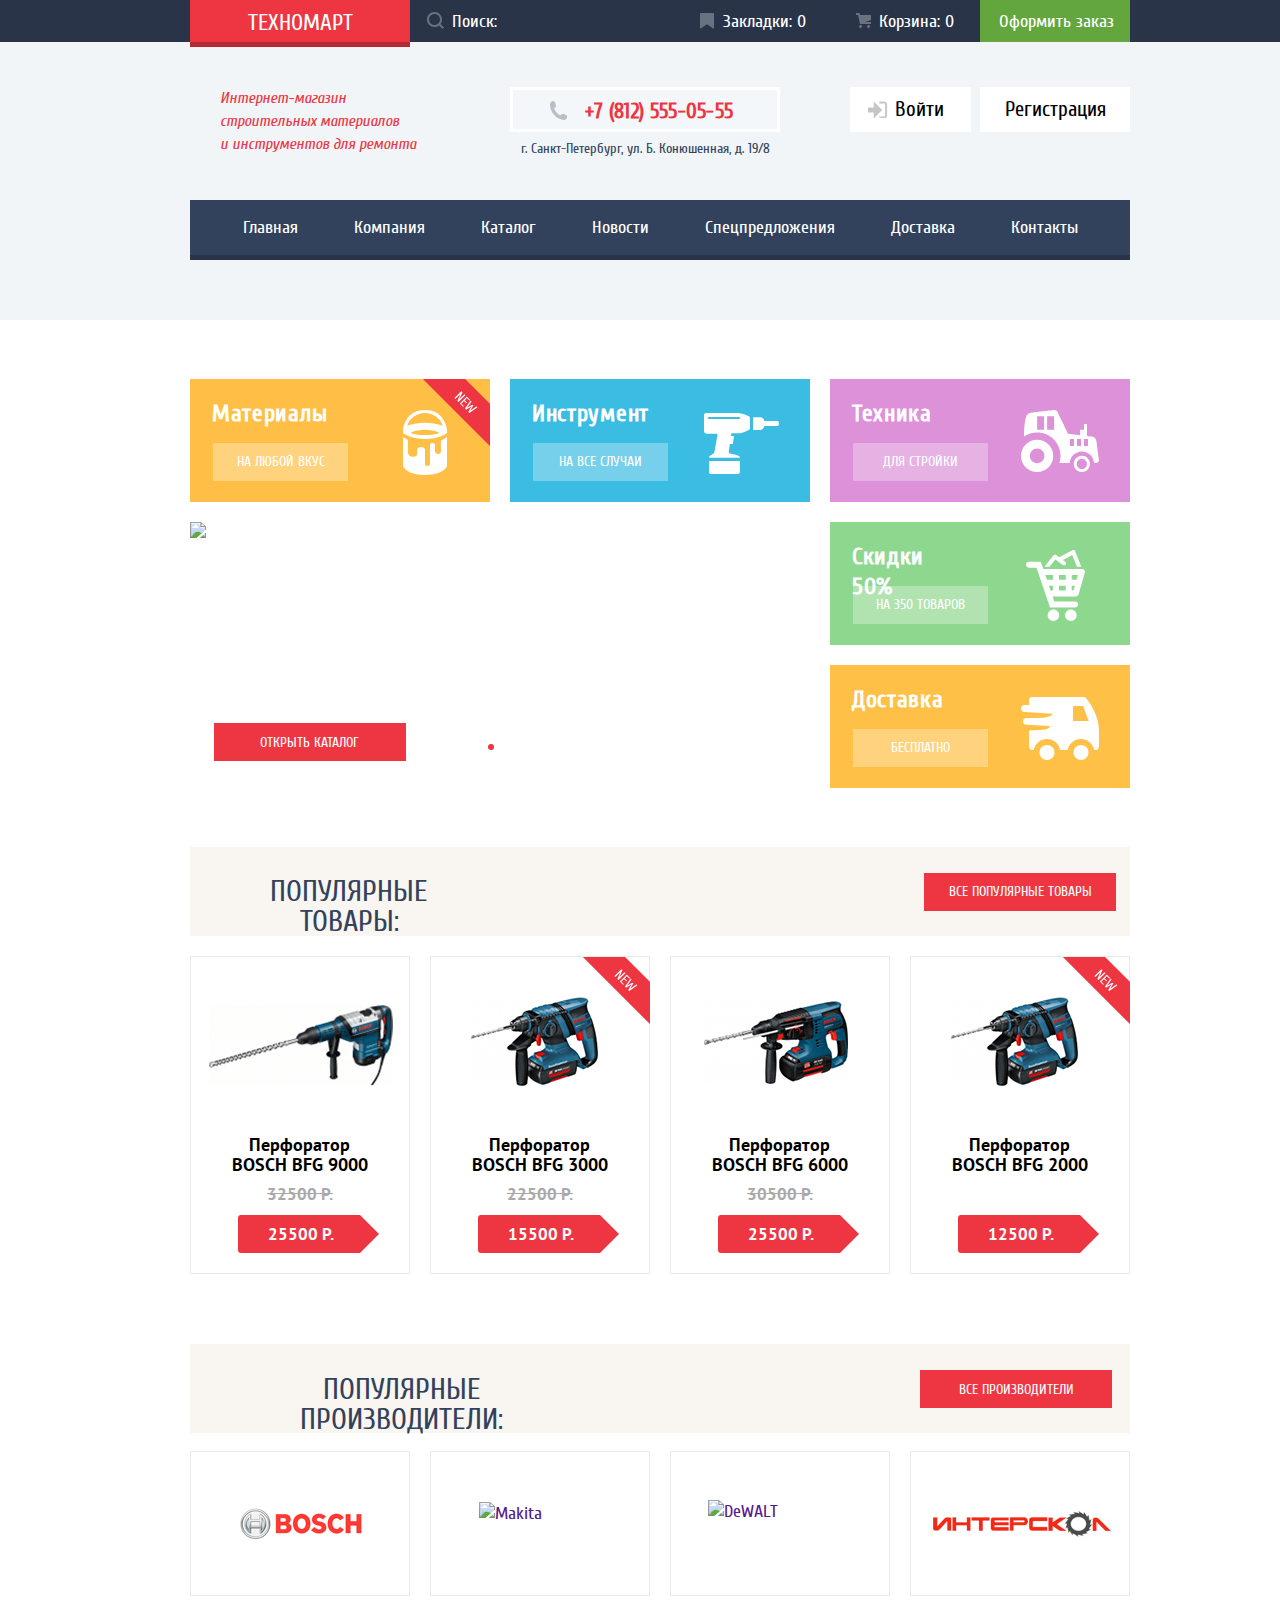
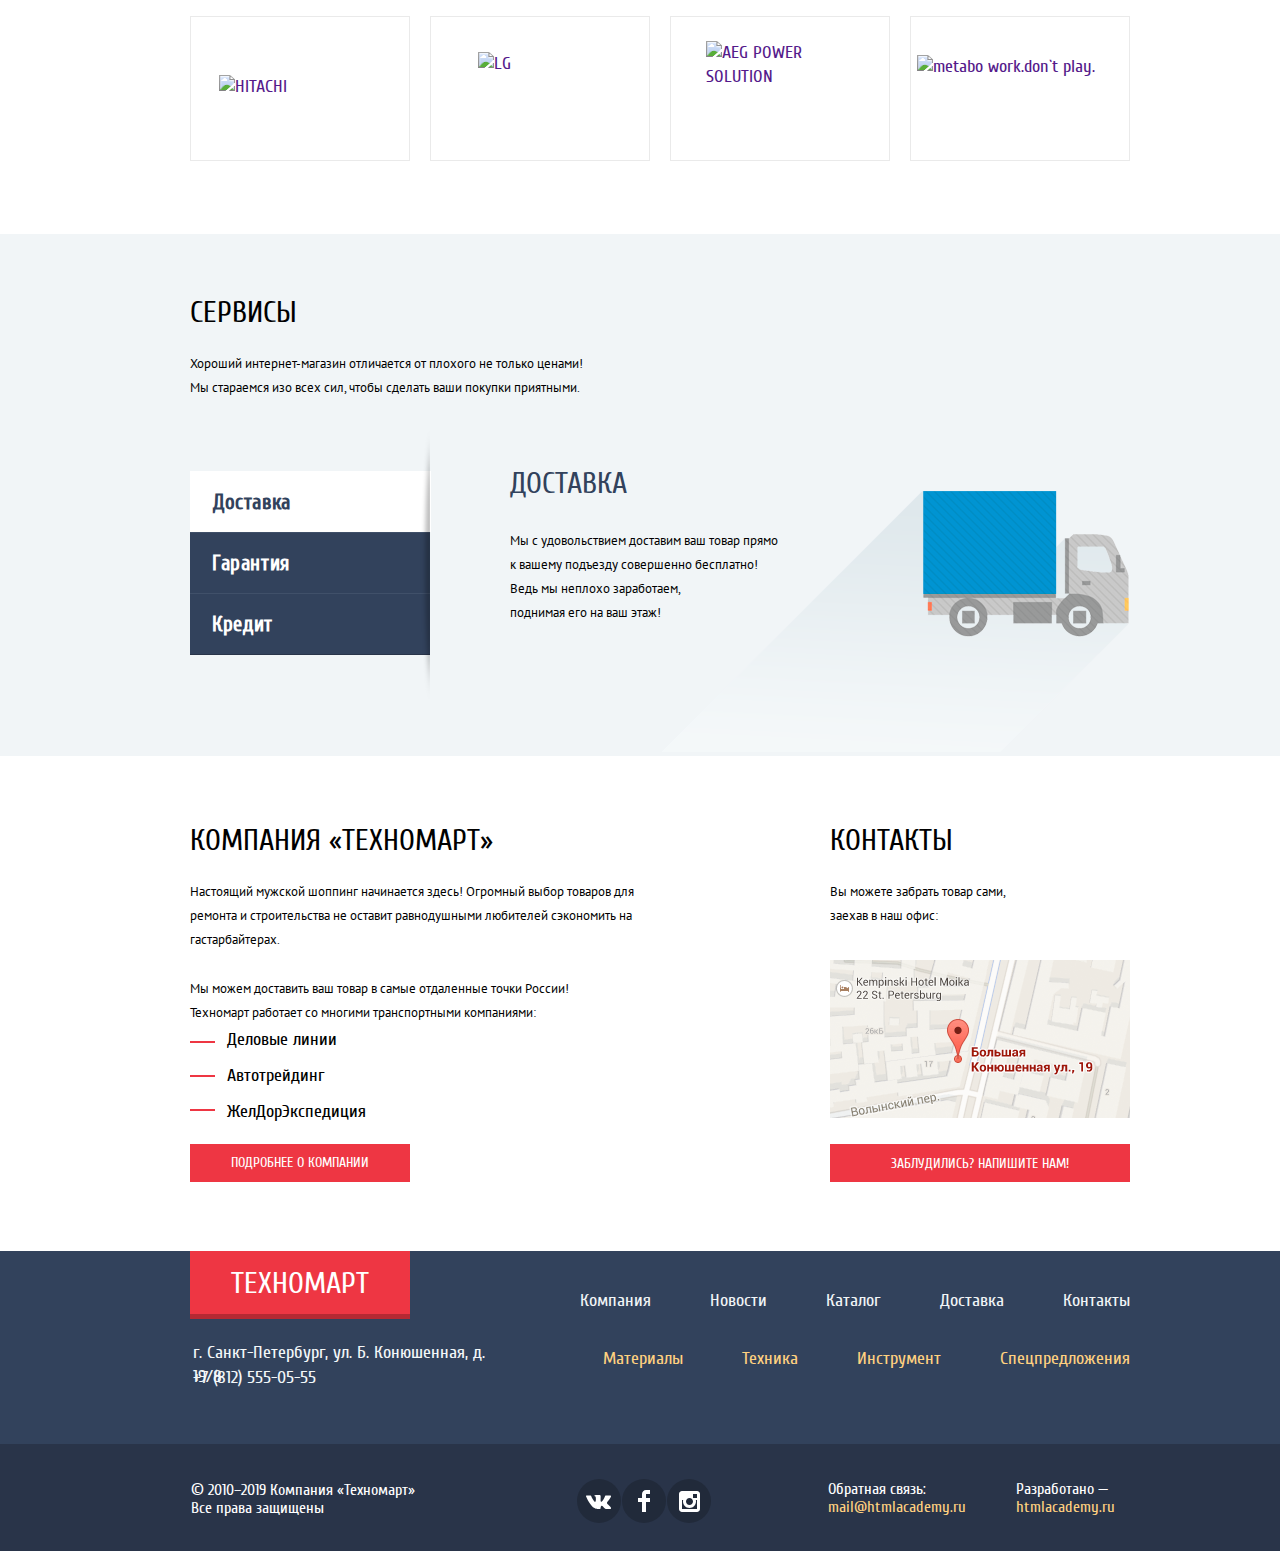
==== commit 103b0c08: "fix protect" ====
--- a/index.html
+++ b/index.html
@@ -307,7 +307,7 @@
                 <a class="static-map" href="">
                     <img src="img/map.png" width="300" height="158" alt="Офис компании по адресу ул. Большая Конюшенная 19/8, Санкт-Петербург">
                 </a>
-                <button class="button button-contacts main-btn write-us">Заблудились? Напишите нам!</button>
+                <a class="button-contacts main-btn write-us" href="">Заблудились? Напишите нам!</a>
             </section>
 
         </div>
@@ -420,7 +420,6 @@
         <iframe src="https://www.google.com/maps/embed?pb=!1m18!1m12!1m3!1d1998.6037999040354!2d30.322010416394033!3d59.938716271971415!2m3!1f0!2f0!3f0!3m2!1i1024!2i768!4f13.1!3m3!1m2!1s0x4696310fca5ba729%3A0xea9c53d4493c879f!2sBolshaya+Konyushennaya+ul.%2C+19%2C+Sankt-Peterburg%2C+Russia%2C+191186!5e0!3m2!1sen!2s!4v1441888483426"
             width="940" height="360" allowfullscreen title="Офис компании по адресу ул. Большая Конюшенная 19/8, Санкт-Петербург"></iframe>
     </div>
-    <script src="js/script.js"></script>
     <script src="js/login.min.js"></script>
 </body>
 
--- a/css/style.min.css
+++ b/css/style.min.css
@@ -1 +1 @@
-@font-face{font-family:Cuprum;font-style:normal;font-weight:400;src:url(../fonts/cuprum-v12-latin-cyrillic-regular.eot);src:local("Cuprum Regular"),local("Cuprum-Regular"),url(../fonts/cuprum-v12-latin-cyrillic-regular.eot?#iefix) format("embedded-opentype"),url(../fonts/cuprum-v12-latin-cyrillic-regular.woff2) format("woff2"),url(../fonts/cuprum-v12-latin-cyrillic-regular.woff) format("woff"),url(../fonts/cuprum-v12-latin-cyrillic-regular.ttf) format("truetype"),url(../fonts/cuprum-v12-latin-cyrillic-regular.svg#Cuprum) format("svg")}@font-face{font-family:Cuprum;font-style:italic;font-weight:400;src:url(../fonts/cuprum-v12-latin-cyrillic-italic.eot);src:local("Cuprum Italic"),local("Cuprum-Italic"),url(../fonts/cuprum-v12-latin-cyrillic-italic.eot?#iefix) format("embedded-opentype"),url(../fonts/cuprum-v12-latin-cyrillic-italic.woff2) format("woff2"),url(../fonts/cuprum-v12-latin-cyrillic-italic.woff) format("woff"),url(../fonts/cuprum-v12-latin-cyrillic-italic.ttf) format("truetype"),url(../fonts/cuprum-v12-latin-cyrillic-italic.svg#Cuprum) format("svg")}@font-face{font-family:"PT Sans";font-style:normal;font-weight:400;src:url(../fonts/pt-sans-v11-latin-cyrillic-regular.eot);src:local("PT Sans"),local("PTSans-Regular"),url(../fonts/pt-sans-v11-latin-cyrillic-regular.eot?#iefix) format("embedded-opentype"),url(../fonts/pt-sans-v11-latin-cyrillic-regular.woff2) format("woff2"),url(../fonts/pt-sans-v11-latin-cyrillic-regular.woff) format("woff"),url(../fonts/pt-sans-v11-latin-cyrillic-regular.ttf) format("truetype"),url(../fonts/pt-sans-v11-latin-cyrillic-regular.svg#PTSans) format("svg")}@font-face{font-family:"PT Sans";font-style:normal;font-weight:700;src:url(../fonts/pt-sans-v11-latin-cyrillic-700.eot);src:local("PT Sans Bold"),local("PTSans-Bold"),url(../fonts/pt-sans-v11-latin-cyrillic-700.eot?#iefix) format("embedded-opentype"),url(../fonts/pt-sans-v11-latin-cyrillic-700.woff2) format("woff2"),url(../fonts/pt-sans-v11-latin-cyrillic-700.woff) format("woff"),url(../fonts/pt-sans-v11-latin-cyrillic-700.ttf) format("truetype"),url(../fonts/pt-sans-v11-latin-cyrillic-700.svg#PTSans) format("svg")}:root{--basic-white:#FFFFFF;--basic-blue:#293449;--basic-red:#EE3643;--basic-black:#000000;--basic-blue-light:#32425C;--basic-yellow:#FFBF47;--basic-sky:#3BBCE3;--basic-pink:#DC91D8;--basic-credit:#405069;--basic-green:#63A63E;--basic-border:#367315;--basic-hover-green:#5FBB2D;--basic-active-green:#518534;--basic-salat:#8ED78F;--basic-header:#5FBB2D;--basic-orange-yellow:#FFC047;--basic-shodow-pink:#F9F5F0;--basic-gray-:#F1F5F7;--basic-red-btn:#CA2C37;--basic-shadow-orange:#FFD180;--basic-space:rgba(0, 0, 0, 0.25);--basic-vinous:#BA2732;--basic-active:#161D29;--basic-telephone:#F3F7F9;--basic-credit-button:#FF5357;--basic-fone:#F1F5F7;--basic-popular-item:#EAEAEA;--basic-fone-contact:#C5C5C5;--basic-fone-nav:#1D2739;--basic-active-red:#BA2732;--basic-old-price:#A9A9A9;--basic-filter-title:#F2F6F8;--basic-filter-bg:#F7F3EC;--basic-button-show:#E5E5E5;--basic-bookmark-hover:#32425C;--basic-alternative:rgba(255, 255, 255, 0.5);--basic-perforator:rgba(0, 0, 0, 0.25);--basic-footer:rgba(0, 0, 0, 0.24);--special:rgba(0, 0, 0, 0.0001);--basic-shadow-brand:rgba(0, 0, 0, 0.15);--basic-social:#212A3A;--basic-login-index:#3D546F;--basic-scale:#00ca74;--basic-off-scale:#D7DCDE;--basic-togle:#ABABAB;--basic-shadow:#cfcfcf;--basic-span-togle:#444444;--basic-checkbox-fone:#B5B5B5}body{min-width:960px;margin:0;padding:0;font-family:Cuprum,Arial,sans-serif;font-size:18px;line-height:24px;font-weight:400;color:var(--basic-white);background-color:var(--basic-white);background-position:top center;background-repeat:no-repeat}a{text-decoration:none}img{max-width:100%;height:auto}*,::after,::before{box-sizing:border-box}.page{height:100%}.page-body{min-height:100%;display:grid;grid-template-rows:min-content 1fr min-content;align-content:start}.main-header-navigation{display:grid;height:320px;font-size:16px;line-height:20px;color:var(--basic-white);background-color:var(--basic-fone)}:active,:hover{outline:0}.main-header-logo{width:220px;height:47px;font-size:23px;text-align:center;padding-top:11px;color:inherit;background-color:var(--basic-red);text-transform:uppercase;box-shadow:inset 0 -5px 0 var(--basic-footer)}.main-header-logo:active{outline:0;background-color:var(--basic-vinous)}.search-form{position:relative}.search-icon{position:absolute;width:17px;height:17px;top:12px;left:17px;background-image:url(../img/icon-search.svg);background-repeat:no-repeat;opacity:.3}.search-form input:hover+.search-icon{opacity:1}.search-form input:focus+.search-icon{background:url(../img/icon-search-focus.svg);background-repeat:no-repeat;opacity:1}.search-form input[type=text]{width:270px;height:42px;padding-left:42px;font:inherit;color:var(--basic-white);background-color:var(--basic-blue);border:none}.search-form input:focus{color:var(--basic-black);background-color:var(--basic-white)}::-webkit-input-placeholder{color:var(--basic-white)}:focus::-webkit-input-placeholder{color:transparent}.container{width:940px;margin:0 auto;padding:0 20px}.main-header-bar{margin:0;padding:0;height:42px;font-size:18px;line-height:24px;background-color:var(--basic-blue)}.bar-position{display:flex;flex-wrap:wrap;width:940px;margin:0;right:0}.main-header-bar a{display:block}.main-header-bookmarks{position:relative;width:150px;height:42px;padding-top:10px;padding-left:43px;color:inherit;background-color:var(--basic-blue)}.main-header-bookmarks::before{content:"";position:absolute;top:13px;left:20px;width:14px;height:16px;background-image:url(../img/icon-bookmarks.svg);opacity:.3}.main-header-bookmarks:hover:before{opacity:1}.main-header-bookmarks:hover:active{opacity:.3}.main-header-bookmarks:hover:focus{opacity:.3}.main-header-bookmarks:active{color:var(--basic-alternative);background-color:var(--basic-active)}.main-header-cart{position:relative;width:150px;height:42px;padding-top:10px;padding-left:49px;color:inherit;background-color:var(--basic-blue)}.main-header-cart::before{content:"";position:absolute;top:13px;left:26px;width:15px;height:15px;background-image:url(../img/icon-cart.svg);opacity:.3}.main-header-cart:hover:before{opacity:1}.main-header-cart:active:before{opacity:.3}.main-header-cart:focus:before{opacity:.3}.main-header-cart:active{color:var(--basic-alternative);background-color:var(--basic-active)}.main-header-order{width:150px;height:42px;padding-top:10px;padding-left:19px;color:inherit;background-color:var(--basic-green)}.main-header-order:hover{background-color:var(--basic-header)}.main-header-order:active{color:var(--basic-alternative);background-color:var(--basic-green)}.header-info-title{width:197px;height:71px;position:absolute;left:50px;top:-15px;font-size:16px;line-height:23px;font-style:italic;color:var(--basic-red)}.header-info-title p{margin:0;padding:0}.header-info{margin:0;padding:0}.header-info .container{display:flex;flex-wrap:wrap;padding-top:30px;position:relative}.main-header-contact{position:relative}.contact-phone::before{content:"";position:absolute;left:36px;top:11px;width:18px;height:19px;background-image:url(../img/icon-phone.svg)}.contact-phone{padding-top:6px;padding-left:72px;letter-spacing:.3px;position:absolute;left:320px;bottom:0;width:270px;height:45px;font-family:Cuprum,Arial,sans-serif;font-style:normal;font-weight:700;font-size:21px;line-height:30px;color:var(--basic-red);background-color:var(--basic-telephone);border:3px solid var(--basic-white)}.contact-addres{margin:0;padding:0;position:absolute;left:330px;top:5px;width:250px;height:24px;font-size:14px;line-height:24px;color:var(--basic-blue-light);text-align:center}.header-info-login{display:flex;flex-wrap:wrap;margin:0 auto;padding:0;font-size:21px;line-height:21px;color:var(--basic-black);text-align:center;position:relative}.login{padding:12px 45px;width:121px;height:45px;position:absolute;left:210px;bottom:0;color:var(--basic-black);background-color:var(--basic-white)}.login::before{content:"";position:absolute;top:14px;left:18px;width:20px;height:17px;background-image:url(../img/icon-login.svg)}.login:hover:before{background-image:url(../img/icon-login-hover.svg)}.login:active:before{background-image:url(../img/icon-login.svg)}.registration{padding:12px 24px;width:150px;height:45px;position:absolute;left:340px;bottom:0;color:var(--basic-black);background-color:var(--basic-white)}.login:hover{color:var(--basic-red)}.registration:hover{color:var(--basic-red)}.login:active{color:var(--basic-fone-contact)}.registration:active{color:var(--basic-fone-contact)}.header-site-navigation{display:flex;align-items:center;justify-content:center;flex-wrap:wrap;height:60px;margin:0;padding:0;margin-top:7px;list-style:none;background-color:var(--basic-blue-light);box-shadow:inset 0 -5px 0 var(--basic-blue)}.header-site-navigation li{font-family:Cuprum;font-style:normal;font-weight:400;font-size:18px;line-height:24px}.header-site-navigation a{display:block;padding:16px 28px 20px 28px;text-align:center;color:var(--basic-white)}.header-site-navigation a:hover{background-color:var(--basic-blue);box-shadow:inset 0 -5px 0 var(--basic-blue)}.header-site-navigation a:active{background-color:var(--basic-fone-nav);opacity:.5}.visible-hidden{position:absolute;width:1px;height:1px;margin:-1px;border:0;padding:0;white-space:nowrap;clip-path:inset(100%);clip:rect(0 0 0 0);overflow:hidden}.cart-catalog{width:136px;height:42px;padding-top:10px;padding-left:35px;color:inherit;background-color:var(--basic-red);position:relative}.cart-catalog::before{content:"";position:absolute;top:13px;left:12px;width:15px;height:15px;background-image:url(../img/icon-cart.svg);opacity:.3}.cart-catalog:hover:before{opacity:1}.cart-catalog:hover:active{opacity:.3}.cart-catalog:hover:focus{opacity:.3}.bookmarks-catalog{width:164px;height:42px;position:relative;padding-top:10px;padding-left:43px;color:inherit;background-color:var(--basic-blue)}.bookmarks-catalog::before{content:"";position:absolute;top:13px;left:20px;width:14px;height:16px;background-image:url(../img/icon-bookmarks.svg);opacity:.3}.bookmarks-catalog:hover:before{opacity:1}.bookmarks-catalog:hover:active{opacity:.3}.bookmarks-catalog:hover:focus{opacity:.3}.bookmarks-catalog:active{color:var(--basic-alternative);background-color:var(--basic-active)}.content{display:grid;padding-top:59px;padding-bottom:59px;font-size:24px;line-height:30px;vertical-align:middle}.content-list{display:grid;grid-template-columns:300px 300px 300px;grid-template-rows:123px 123px 123px;grid-template-areas:"materials tool technik ." "gallery-slider discount delivery .";column-gap:20px;grid-row-gap:20px;margin:0;padding:0;list-style:none;position:relative}.content-list h3{padding:0;margin:0;font-family:Cuprum,Arial,sans-serif;font-style:normal;font-weight:700;font-size:24px;line-height:30px;position:absolute;top:20px;left:22px;bottom:73px;right:159px;letter-spacing:.7px}.content-item-materials{position:relative;grid-area:materials;background-color:var(--basic-yellow)}.content-item-materials::before{content:"";position:absolute;left:230px;width:70px;height:70px;background-image:url(../img/new.png)}.content-item-materials img{position:absolute;top:31px;right:43px;bottom:27px}.content-item-tool{position:relative;grid-area:tool;background-color:var(--basic-sky)}.content-item-tool img{position:absolute;top:34px;right:31px;bottom:28px}.content-item-technik{position:relative;grid-area:technik;background-color:var(--basic-pink)}.content-item-technik img{position:absolute;top:31px;right:31px;bottom:30px}.content-item-button{padding-top:10px;width:135px;height:38px;position:absolute;bottom:21px;left:23px;font-size:14px;line-height:18px;border:none;text-align:center;text-transform:uppercase;color:var(--basic-white);background-color:hsla(0,0%,100%,.3);cursor:pointer}.content-item-button:hover{background-color:var(--basic-fone-contact);opacity:.3}.content-item-button:active{background-color:var(--basic-old-price);opacity:.3}.slider-gallery{width:620px;height:266px;grid-area:gallery-slider;position:relative}.title-slider p{padding:0;margin:0}.title-slider p:first-child{width:240px;height:36px;position:absolute;letter-spacing:.8px;top:23px;left:24px;bottom:45px;right:356px;font-family:Cuprum,Arial,sans-serif;font-style:normal;font-weight:700;font-size:36px;line-height:36px;text-transform:uppercase}.title-slider p:last-child{width:258px;height:24px;position:absolute;top:64px;left:24px;right:338px;bottom:16px;font-family:Cuprum,Arial,sans-serif;font-style:normal;font-weight:400;font-size:18px;line-height:24px;text-transform:none}.open-catalog{width:192px;height:38px;position:absolute;top:201px;left:24px;padding:11px 46px;font-family:Cuprum,Arial,sans-serif;font-style:normal;font-weight:400;font-size:14px;line-height:18px;text-transform:uppercase;background-color:var(--basic-red);color:var(--basic-white)}.open-catalog:hover{background-color:var(--basic-red-btn)}.open-catalog:active{background-color:var(--basic-active-red)}.slider-gallery-1{display:none;width:620px;height:266px;grid-area:gallery-slider;position:relative}.title-slider-1 p{margin:0;padding:0}.title-slider-1 p:first-child{width:240px;height:36px;position:absolute;top:23px;left:24px;bottom:45px;right:356px;font-family:Cuprum,Arial,sans-serif;font-style:normal;font-weight:700;font-size:36px;line-height:36px;text-transform:uppercase}.title-slider-1 p:last-child{width:258px;height:24px;position:absolute;top:64px;left:24px;right:338px;bottom:16px;font-family:Cuprum,Arial,sans-serif;font-style:normal;font-weight:400;font-size:18px;line-height:24px;text-transform:none}.content-item-slider{position:relative}.slider-controls{position:absolute;bottom:105px;left:25px;z-index:20;display:flex;flex-wrap:wrap;width:575px;justify-content:space-between}.content-item-slider .active{background-image:url(../img/btn-color.svg);background-repeat:no-repeat;background-position:60% 60%}.left-button{width:10px;height:10px;border:none;cursor:pointer;background-color:var(--basic-white);border-radius:70%;position:absolute;left:294px;bottom:36px}.right-button{width:10px;height:10px;border:none;cursor:pointer;background-color:var(--basic-white);border-radius:70%;position:absolute;left:314px;bottom:36px}.slider-btn{width:22px;height:40px;background-image:url(../img/scroll-left.svg);background-repeat:no-repeat;border:none;background-color:transparent;cursor:pointer}.right{transform:rotate(-180deg)}.content-discount-item{position:relative;grid-area:discount;background-color:var(--basic-salat)}.content-discount-item img{position:absolute;top:27px;right:45px;bottom:25px}.special-right{grid-column-start:3;grid-column-end:3}.content-delivery-item{position:relative;grid-area:delivery;background-color:var(--basic-orange-yellow)}.content-delivery-item img{position:absolute;top:32px;right:31px;bottom:28px}.special-bottom{grid-column-start:3;grid-column-end:3;grid-row-start:3;grid-row-end:3}.current{display:block}.popular-items{height:420px;margin-bottom:77px}.popular-items-title{display:flex;flex-wrap:wrap;align-items:center;justify-content:space-between;height:89px;margin:0;padding:0;padding-left:27px;margin-bottom:20px;font-size:30px;line-height:30px;text-transform:uppercase;text-align:center;color:var(--basic-blue-light);background-color:var(--basic-shodow-pink)}.popular-items-title h2{width:264px;height:30px;padding:0;margin:0;font:inherit;font-size:30px;line-height:30px}.popular-items-button{width:192px;height:38px;margin-right:14px;font-size:14px;line-height:18px;color:var(--basic-white);background-color:var(--basic-red);text-align:center;padding-top:10px;text-transform:uppercase;border:none;cursor:pointer}.popular-items-button:hover{background-color:var(--basic-red-btn)}.popular-items-button:active{background-color:var(--basic-active-red)}.popular-items-list{display:grid;grid-template-columns:220px 220px 220px 220px;grid-template-rows:318px 318px 318px 318px;column-gap:20px;margin:0;padding:0;list-style:none;font-family:PTSans,Arial,sans-serif;font-style:normal;font-weight:700;font-size:18px;line-height:20px;text-align:center;background-color:var(--basic-white)}.popular-items-list h3{width:157px;height:41px;font-family:"PT Sans",Arial,sans-serif;font-style:normal;font-weight:700;font-size:18px;line-height:20px}.popular-item-catalog:nth-child(even)::before{content:"";position:absolute;left:149px;width:70px;height:70px;background-image:url(../img/new.png)}.popular-item-catalog{position:relative;border:1px solid var(--basic-popular-item)}.hover-button{display:none}.buy-button{width:135px;height:38px;position:absolute;left:41px;top:38px;font-family:Cuprum,Arial,sans-serif;font-style:normal;font-weight:400;font-size:14px;line-height:18px;color:var(--basic-white);text-align:center;text-transform:uppercase;background-color:var(--basic-green);border-radius:2px;box-shadow:inset 0 -3px 0 var(--basic-border);border:none;cursor:pointer}.buy-button::before{content:"";position:absolute;left:25px;width:15px;height:15px;background-image:url(../img/icon-cart.svg);opacity:.3}.buy-button:hover{background-color:var(--basic-hover-green)}.buy-button:active{background-color:var(--basic-active-green)}.in-bookmarks-button{width:135px;height:38px;position:absolute;top:86px;left:41px;font-family:Cuprum,Arial,sans-serif;font-style:normal;font-weight:400;font-size:14px;line-height:18px;text-align:center;text-transform:uppercase;color:var(--basic-blue-light);background-color:var(--basic-white);border:3px solid var(--basic-green);box-sizing:border-box;border-radius:2px;cursor:pointer}.in-bookmarks-button:hover{border:3px solid var(--basic-blue-light)}.in-bookmarks-button:active{border:3px solid var(--basic-blue-light);opacity:.5}.popular-item-catalog:hover .hover-button{display:block;position:absolute}.popular-item-catalog:hover img{display:none}.popular-item-catalog:hover{box-shadow:0 4px 20px var(--basic-popular-item)}.item-image{position:absolute;top:6px;left:18px;bottom:148px;right:18px;width:184px;height:164px}.item-image-1{position:absolute;top:29px;left:40px;bottom:177px;right:53px;width:127px;height:112px}.item-image-2{position:absolute;top:22px;left:33px;bottom:168px;right:43px;width:144px;height:128px}.popular-items-list h3{position:absolute;top:178px;left:30px;bottom:97px;right:24px;margin:0;padding:0;font-size:18px;line-height:20px;color:var(--basic-black)}.old-price{margin:0;padding:0;position:absolute;top:228px;left:24px;bottom:72px;right:24px;font-family:PT Sans;font-style:normal;font-weight:700;font-size:17px;line-height:18px;text-align:center;text-decoration-line:line-through;text-transform:uppercase;color:var(--basic-old-price);cursor:pointer}.new-price-button{padding-right:20px;margin-top:258px;margin-left:16px;width:141px;height:38px;font-family:PT Sans;font-style:normal;font-weight:700;font-size:17px;line-height:18px;color:var(--basic-white);background-color:var(--basic-red);text-transform:uppercase;border:none;position:relative;border-radius:3px 0 0 3px;cursor:pointer}.new-price-button:after{content:"";position:absolute;top:0;right:-19px;width:0;height:0;border:19px solid #fff;border-left-color:#ee3643}.new-price-button:hover::after{border-left-color:var(--basic-red-btn)}.new-price-button:active::after{border-left-color:var(--basic-active-red)}.new-price-button:hover{background-color:var(--basic-red-btn)}.new-price-button:active{background-color:var(--basic-active-red)}.popular-brand{display:grid;margin-bottom:70px;max-height:420px}.popular-brand-title{display:flex;flex-wrap:wrap;align-items:center;justify-content:space-between;height:89px;margin:0;padding:0;padding-left:28px;text-transform:uppercase;text-align:center;color:var(--basic-blue-light);background-color:var(--basic-shodow-pink)}.popular-brand-title h2{width:367px;height:30px;padding:0;margin:0;padding-top:1px;font:inherit;font-size:30px;line-height:30px}.popular-brand-title a{margin-right:18px;padding-top:11px}.popular-brand-button{width:192px;height:38px;font-size:14px;line-height:18px;color:var(--basic-white);background-color:var(--basic-red);text-align:center;text-transform:uppercase;border:none;cursor:pointer}.popular-brand-button:hover{background-color:var(--basic-red-btn)}.popular-brand-button:active{background-color:var(--basic-active-red)}.popular-brand-gallery{display:grid;grid-template-columns:220px 220px 220px 220px;grid-template-rows:145px 145px 145px 145px;column-gap:20px;grid-row-gap:20px;padding:0}.popular-brand-gallery a{display:block;width:220px;height:145px}.brand{position:relative;background:var(--basic-white);border:1px solid var(--basic-popular-item);box-sizing:border-box}.brand-img-1 img{position:absolute;top:54px;left:47px;bottom:54;right:47px}.brand-img-2 img{position:absolute;top:50px;left:48px;bottom:55px;right:49px}.brand-img-3 img{position:absolute;top:48px;left:37px;bottom:53px;right:37px}.brand-img-4 img{position:absolute;top:34px;left:9px;bottom:36px;right:11px}.brand-img-5 img{position:absolute;top:58px;left:28px;bottom:56px;right:23px}.brand-img-6 img{position:absolute;top:35px;left:47px;bottom:36px;right:49px}.brand-img-7 img{position:absolute;top:24px;left:35px;bottom:25px;right:34px}.brand-img-8 img{position:absolute;top:38px;left:6px;bottom:42px;right:8px}.brand:active{opacity:.5}.brand:hover{filter:drop-shadow(0 4px 20px var(--basic-shadow-brand))}.service{height:522px;margin-bottom:70px;background-color:var(--basic-gray-);color:var(--basic-black);position:relative}.service-title{width:107px;height:30px;margin:0;padding:0;position:absolute;top:64px;font-family:Cuprum,Arial,sans-serif;font-style:normal;font-weight:400;font-size:30px;line-height:30px;text-transform:uppercase}.service-title-info{margin:0;padding:0;width:394px;height:49px;position:absolute;top:118px;font-family:"PT Sans",Arial,sans-serif;font-style:normal;font-weight:400;font-size:13px;line-height:24px}.service-info{position:absolute;top:237px;margin:0;padding:0;list-style:none}.service-info .open-color{background-color:var(--basic-white);color:var(--basic-blue-light)}.service-info .open-color-1{background-color:var(--basic-blue-light);color:var(--basic-white)}.service-delivery-button{width:241px;height:61px;font-family:Cuprum,Arial,sans-serif;font-style:normal;font-weight:700;font-size:21px;line-height:30px;padding-left:22px;padding-right:139px;letter-spacing:.6px;background-color:var(--basic-white);color:var(--basic-blue-light);border:none}.service-info button{cursor:pointer}.service-delivery-button:hover{background-color:var(--basic-blue);color:var(--basic-white)}.service-delivery-button:active{background-color:var(--basic-white);color:var(--basic-blue-light)}.service-garanty-button{width:240px;height:61px;padding-right:140px;padding-left:22px;letter-spacing:.6px;font-family:Cuprum,Arial,sans-serif;font-style:normal;font-weight:700;font-size:21px;line-height:30px;color:var(--basic-white);border:none;background-color:var(--basic-blue-light);box-shadow:0 1px 0 var(--basic-blue),inset 0 1px 0 var(--basic-credit)}.service-garanty-button:hover{background-color:var(--basic-blue)}.service-garanty-button:active{background-color:var(--basic-white);color:var(--basic-blue-light)}.service-credit-button{width:240px;height:61px;padding-left:22px;padding-right:157px;letter-spacing:.6px;font-family:Cuprum,Arial,sans-serif;font-style:normal;font-weight:700;font-size:21px;line-height:30px;color:var(--basic-white);border:none;background-color:var(--basic-blue-light);box-shadow:0 1px 0 var(--basic-blue),inset 0 1px 0 var(--basic-credit)}.service-credit-button:hover{background-color:var(--basic-blue)}.service-credit-button:active{background-color:var(--basic-white);color:var(--basic-blue-light)}.shadow-slider{display:none}.about-delivery{position:relative;width:620px;height:285px;color:var(--basic-bookmark-hover);text-transform:uppercase}.about-delivery h3{margin:0;padding:0;font-family:Cuprum,Arial,sans-serif;font-style:normal;font-weight:400;font-size:30px;line-height:30px;position:absolute;top:235px;left:320px;bottom:257px;width:305px;height:30px}.about-delivery p{margin:0;padding:0;position:absolute;top:295px;left:320px;width:300px;height:99px;font-family:"PT Sans",Arial,sans-serif;font-style:normal;font-weight:400;font-size:13px;line-height:24px;text-transform:none;color:var(--basic-black)}.about-delivery img{margin:0;padding:0;position:absolute;top:257px;left:471px;right:131px;bottom:4px;width:468px;height:261px}.about-garanty{position:relative;width:620px;height:285px;color:var(--basic-bookmark-hover);text-transform:uppercase;font:inherit;font-size:21px;line-height:30px;color:var(--basic-blue-light)}.about-garanty h3{margin:0;padding:0;font-family:Cuprum,Arial,sans-serif;font-style:normal;font-weight:400;font-size:30px;line-height:30px;position:absolute;top:235px;left:320px;bottom:257px;width:305px;height:30px}.about-garanty p{margin:0;padding:0;position:absolute;top:295px;left:320px;bottom:128px;width:300px;height:99px;font-family:"PT Sans",Arial,sans-serif;font-style:normal;font-weight:400;font-size:13px;line-height:24px;text-transform:none;color:var(--basic-black)}.about-garanty img{margin:0;padding:0;position:absolute;top:257px;left:471px;right:131px;bottom:4px;width:468px;height:261px}.about-credit{position:relative;width:620px;height:285px;color:var(--basic-bookmark-hover);text-transform:uppercase;font:inherit;font-size:21px;line-height:30px;color:var(--basic-blue-light)}.about-credit h3{margin:0;padding:0;font-family:Cuprum,Arial,sans-serif;font-style:normal;font-weight:400;font-size:30px;line-height:30px;position:absolute;top:235px;left:320px;bottom:257px;width:305px;height:30px}.about-credit p{margin:0;padding:0;position:absolute;top:295px;left:320px;bottom:128px;width:300px;height:99px;font-family:"PT Sans",Arial,sans-serif;font-style:normal;font-weight:400;font-size:13px;line-height:24px;text-transform:none;color:var(--basic-black)}.about-credit img{margin:0;padding:0;position:absolute;top:257px;left:471px;right:131px;bottom:4px;width:468px;height:261px}.credit-button{width:195px;height:38px;position:absolute;left:320px;top:375px;font-family:Cuprum,Arial,sans-serif;font-style:normal;font-weight:400;font-size:14px;line-height:18px;text-align:center;text-transform:uppercase;color:var(--basic-white);background-color:var(--basic-credit-button);border:none}.credit-button:hover{background-color:var(--basic-active-red)}.credit-button:active{background-color:var(--basic-red-btn)}.column-index{display:grid;grid-template-columns:470px 470px;column-gap:170px;margin-bottom:69px}.about-company h2{padding:0;margin:0;padding-bottom:24px;font:inherit;font-size:30px;line-height:30px;text-transform:uppercase;color:var(--basic-black)}.about-company-info{font-family:"PT Sans",Arial,sans-serif;font-style:normal;font-weight:400;font-size:13px;line-height:24px;text-transform:none;color:var(--basic-black)}.about-company-info p{margin:0;padding:0}.about-company-info p:first-child{padding-bottom:25px}.activity-company{margin:0;padding:0;list-style:none;color:var(--basic-black);position:relative}.activity-company li{display:block;margin:0;padding:3px 0 9px 0;font-family:Cuprum,Arial,sans-serif;font-style:normal;font-weight:400;font-size:18px;line-height:24px}.activity-company li:nth-child(1)::before{content:"";position:absolute;top:16px;width:25px;height:2px;background-color:var(--basic-red)}.activity-company li:nth-child(2)::before{content:"";position:absolute;top:50px;width:25px;height:2px;background-color:var(--basic-red)}.activity-company li:nth-child(3)::before{content:"";position:absolute;top:84px;width:25px;height:2px;background-color:var(--basic-red)}.company-direction{position:relative;padding-left:37px;font:inherit;color:var(--basic-black)}.about-company button{margin:0;padding:0;margin-top:11px}.about-company-button{width:220px;height:38px;font-family:Cuprum,Arial,sans-serif;font-style:normal;font-weight:400;font-size:14px;line-height:18px;text-transform:uppercase;color:var(--basic-white);background-color:var(--basic-red);border:none;cursor:pointer}.about-company-button:hover{background-color:var(--basic-active-red)}.about-company-button:active{background-color:var(--basic-red-btn)}.service-info::after{content:"";position:absolute;bottom:-50px;left:230px;background-image:url(../img/service-btn-shadow.png);width:10px;height:279px}.company-contacts button{margin:0;padding:0;margin-top:26px;font-family:Cuprum,Arial,sans-serif;font-style:normal;font-weight:400}.company-contacts h2{margin:0;padding:0;padding-bottom:24px;font-family:Cuprum;font-style:normal;font-weight:400;font-size:30px;line-height:30px;text-transform:uppercase;color:var(--basic-black)}.company-contacts p{margin:0;padding:0;padding-bottom:32px}.geo-contacts{font-family:"PT Sans",Arial,sans-serif;font-style:normal;font-weight:400;font-size:13px;line-height:24px;color:var(--basic-black);text-transform:none}.button-contacts{width:300px;height:38px;font-size:14px;line-height:18px;text-transform:uppercase;background-color:var(--basic-red);color:var(--basic-white);border:none;cursor:pointer}.button-contacts:hover{background-color:var(--basic-active-red)}.button-contacts:active{background-color:var(--basic-red-btn)}.company-contacts img{width:300px;height:158px;display:block}.up-footer-menu{margin:0;padding:0;height:193px;position:relative}.page-footer{background-color:var(--basic-blue-light)}.logo-footer{padding:21px;position:absolute;text-align:center;font-size:30px;text-transform:uppercase;width:220px;height:68px;background-color:var(--basic-red);box-shadow:inset 0 -5px 0 var(--basic-footer);color:var(--basic-white)}.logo-footer:active{background-color:var(--basic-vinous)}.footer-list{display:flex;flex-wrap:wrap;align-items:flex-end;justify-content:flex-end;margin:0;padding:0;list-style:none}.footer-list a{display:block;padding-top:38px;padding-left:59px;padding-bottom:34px}.footer-list li{font-family:Cuprum,Arial,sans-serif;font-style:normal;font-weight:400;font-size:18px;line-height:24px}.footer-menu{color:var(--basic-gray-);text-decoration:none}.footer-menu:hover{text-decoration-line:underline}.footer-menu:active{opacity:.5;text-decoration-line:none}.addres{width:321px;height:49px;position:absolute;top:90px;left:3px;margin:0;padding:0;font:inherit;color:var(--basic-telephone)}.telephone{width:321px;height:49px;position:absolute;top:115px;left:3px;margin:0;padding:0;font:inherit;color:var(--basic-telephone)}.page-footer-bottom{display:flex;flex-wrap:wrap;flex-direction:row;align-items:flex-end;justify-content:flex-end;margin:0;padding:0;font-family:Cuprum,Arial,sans-serif;font-style:normal;font-weight:400;font-size:18px;line-height:24px;list-style:none}.page-footer-bottom li{padding-left:59px}.page-footer-bottom-list{color:var(--basic-shadow-orange)}.page-footer-bottom-list:hover{text-decoration-line:underline}.page-footer-bottom-list:active{text-decoration-line:none;opacity:.5}.page-footer-down{height:107px;background-color:var(--basic-blue)}.position-feedback{display:flex;flex-wrap:wrap;padding-top:35px;margin:0}.copyright p{margin:0;padding:0;padding-top:2px;padding-left:1px;font-family:Cuprum,Arial,sans-serif;font-style:normal;font-weight:400;font-size:16px;line-height:18px;color:var(--basic-white)}.position-feedback ul{display:flex;flex-wrap:wrap;justify-content:space-between;width:90px}.social-icon{margin:0;padding:0;list-style:none;text-align:center}.social-button{display:flex;flex-wrap:wrap;margin-left:162px;width:44px;height:44px;background-color:var(--basic-social);border-radius:50%;color:var(--basic-white);position:relative}.vk{position:absolute;width:44px;height:44px;background-image:url(../img/vk.svg);background-repeat:no-repeat;background-position:center}.instagram{position:absolute;width:44px;height:44px;background-image:url(../img/instagram.svg);background-repeat:no-repeat;background-position:center}.facebook{position:absolute;width:44px;height:44px;background-image:url(../img/facebook.svg);background-repeat:no-repeat;background-position:center}.social-button:hover{background-color:var(--basic-red)}.social-button:active{background-color:var(--basic-red)}.social-icon span{visibility:hidden}.feedbacks{display:flex;flex-wrap:wrap;margin:0;padding:0;position:relative}.feedbacks li:first-child{position:absolute;left:323px;top:1px}.feedbacks li:last-child{position:absolute;left:511px;top:1px}.footer-feedback{list-style:none;font-family:Cuprum,Arial,sans-serif;font-style:normal;font-weight:400;font-size:16px;line-height:18px;color:var(--basic-white)}.feedback-contacts{color:var(--basic-shadow-orange)}.feedback-contacts:hover{text-decoration-line:underline}.feedback-contacts:active{text-decoration-line:none;color:var(--basic-red)}.added-to-card p{font-size:25px;line-height:25px;margin:0;margin-top:20px;margin-left:-200px;padding:0;color:var(--basic-black);text-align:center}.added-to-card-icon{position:relative;width:66px;height:66px;margin-right:33px;border-radius:50%;background-color:var(--basic-green)}.added-to-card-icon::before{position:absolute;top:30px;left:21px;width:35px;height:8px;content:"";-webkit-transform:rotate(-45deg);transform:rotate(-45deg);border-radius:1px;background-color:var(--basic-white)}.added-to-card-icon::after{position:absolute;top:35px;left:12px;width:22px;height:8px;content:"";-webkit-transform:rotate(45deg);transform:rotate(45deg);border-radius:1px;background-color:var(--basic-white)}.added-to-card .btn-size{display:grid;grid-row-gap:10px;text-align:center;margin-top:-20px}.pop-up{font-size:13px;line-height:18px;position:fixed;top:200px;left:620px;display:none;width:620px;margin-left:-310px;border:none}.pop-up-close{font-size:0;position:absolute;top:9px;right:9px;width:21px;height:21px;cursor:pointer;border:none;outline:0;background:0 0}.added-to-card,.modal-write-us{margin:0;margin-left:-180px;padding:0;background-color:var(--basic-white);border-top:5px solid var(--basic-red)}.pop-up-wrapper{display:grid;grid-template-columns:240px 200px 1fr;position:relative;margin:40px 80px;width:470px;height:200px;font-family:Cuprum,Arial,sans-serif;font-style:normal;font-weight:400;font-size:14px;line-height:18px}.column-write{display:grid}.column-write-1{display:grid}.user-label{font-size:18px;line-height:18px;margin:0;padding:0;color:var(--basic-black);margin-bottom:5px}.last{display:grid;grid-column-start:1;grid-column-end:1;margin-top:20px}.user-field{font-family:"PT Sans",Arial,sans-serif;width:220px;height:38px;border:2px solid #d7dcde;border-radius:3px}.message-text{display:grid;grid-column-start:1;grid-column-end:1;font-family:"PT Sans",Arial,sans-serif;width:460px;height:114px;padding:0;margin:0;border:2px solid #d7dcde;border-radius:3px;resize:none;margin-top:5px}.message-text::placeholder{font:inherit;font-size:14px;line-height:18px;padding-left:10px;padding:10px;color:var(--basic-black)}.btn-field{padding:37px 0;background-color:var(--basic-fone)}.pop-up .main-btn{display:block;font-family:Cuprum,Arial,sans-serif;font-style:normal;font-weight:400;font-size:14px;line-height:18px;background-color:var(--basic-red);color:var(--basic-white);width:410px;height:38px;margin-left:100px;border:none;text-transform:uppercase}.pop-up .main-btn:hover{background-color:var(--basic-red-btn)}.pop-up .main-btn:active{background-color:var(--basic-vinous)}.pop-up-close::after,.pop-up-close::before{position:absolute;top:0;right:-35px;width:21px;height:5px;content:"";border-radius:1px;background-color:var(--basic-red)}.pop-up-close::before{transform:rotate(45deg)}.pop-up-close::after{transform:rotate(-45deg)}.pop-up iframe{border:none}.user-field::placeholder{font:inherit;font-size:14px;line-height:18px;padding-left:10px;color:var(--basic-black)}.modal-static-map{width:940px;height:360px;border:none;box-shadow:0 0 14px 10px var(--basic-shadow-brand)}.modal-show{display:block}.modal-animation{animation-name:pew;animation-duration:.6s}@keyframes pew{0%{transform:translateY(-2000px)}70%{transform:translateY(30px)}90%{transform:translateY(-10px)}100%{transform:translateY(0)}}.login-name{padding:14px;position:absolute;left:190px;bottom:0;width:299px;height:45px;font:inherit;font-size:21px;line-height:21px;text-align:center;color:var(--basic-black);background-color:var(--basic-white)}.login-name::before{content:"";position:absolute;left:16px;background-image:url(../img/icon-user.svg);width:20px;height:18px}.login-name::after{content:"";position:absolute;right:17px;width:20px;height:17px;background-image:url(../img/icon-login-out.svg)}.login-name:hover:before{background-image:url(../img/icon-user-hover.svg)}.login-name:active:before{background-image:url(../img/icon-user.svg)}.login-name:hover:after{background-image:url(../img/icon-logout.svg)}.login-name:active:after{background-image:url(../img/icon-login-out.svg)}.login-name:active{color:var(--basic-fone-contact)}.my-order{width:105px;position:absolute;top:9px;left:220px;font:inherit;font-size:16px;line-height:18px;text-align:center;color:var(--basic-blue-light)}.my-order::after{content:"";position:absolute;top:7px;left:104px;width:5px;height:5px;background-color:var(--basic-blue-light);border-radius:50%}.my-cabinet{width:105px;position:absolute;top:9px;left:340px;font:inherit;font-size:16px;line-height:18px;text-align:center;color:var(--basic-blue-light)}.my-cabinet:hover,.my-order:hover{color:var(--basic-red)}.my-cabinet:active,.my-order:active{color:var(--basic-fone-contact)}.main-header-cart-catalog{width:136px;font:inherit;color:var(--basic-white);background-color:var(--basic-red)}.main-header-cart-catalog:hover{background-color:var(--basic-active-red)}.main-header-cart-catalog:active{background-color:var(--basic-red-btn)}.main-catalog-unit{display:flex;align-items:flex-start;justify-content:flex-start;flex-wrap:wrap;font-family:"PT Sans",Arial,sans-serif;font-style:normal;font-weight:400;font-size:13px;line-height:18px;margin:0;padding:0;list-style:none;position:relative}.main-catalog-unit a{display:block;padding:21px 41px 20px 0}.main-catalog-unit li:first-child{padding-top:3px}.main-catalog-unit li:last-child{padding-left:1px}.main-item{text-transform:uppercase;color:var(--basic-black)}.main-item img{width:14px;height:12px}.main-catalog-unit li:first-child::before{content:"";position:absolute;width:8px;height:12px;top:25px;left:29px;background-image:url(../img/icon-right-small.svg)}.main-catalog-unit li:nth-child(2)::before{content:"";position:absolute;width:8px;height:12px;top:24px;left:125px;background-image:url(../img/icon-right-small.svg)}.main-catalog-unit li:last-child::before{content:"";position:absolute;width:8px;height:12px;top:24px;left:245px;background-image:url(../img/icon-right-small.svg)}.title-item{margin-bottom:20px;height:89px;text-transform:uppercase;color:var(--basic-blue-light);background-color:var(--basic-filter-title)}.title-item h2{margin:0;padding:0;padding-left:29px;padding-top:29px;font-family:Cuprum,Arial,sans-serif;font-style:normal;font-weight:400;font-size:30px;line-height:30px}.filter h3{margin:0;padding:0;font-family:"PT Sans",Arial,sans-serif;font-style:normal;font-weight:400;font-size:13px;line-height:18px}.filter{width:220px;height:38px;margin:0;padding:0;padding-left:18px;padding-top:7px;color:var(--basic-black);background-color:var(--basic-filter-bg);text-transform:uppercase}.item-filter{display:grid;font-family:"PT Sans",Arial,sans-serif;font-style:normal;font-weight:700;font-size:17px;line-height:30px;text-transform:uppercase;color:var(--basic-black)}.position{display:grid;grid-template-columns:220px 700px;grid-template-rows:20px 20px;column-gap:20px;grid-row-gap:25px}.content-sorting{display:flex;flex-wrap:wrap;justify-content:space-between;height:38px;padding:7px 20px;font-family:"PT Sans",Arial,sans-serif;font-style:normal;font-weight:400;font-size:13px;line-height:18px;color:var(--basic-black);text-transform:uppercase;background-color:var(--basic-filter-bg);position:relative}.content-sorting p{margin:0;padding:0}.sorting-by{margin:0;padding:0;list-style:none}.by-price{position:absolute;right:406px;color:var(--basic-red);mix-blend-mode:normal}.by-price:hover{color:var(--basic-black);opacity:1;border-bottom:1px solid var(--basic-red)}.by-price:active{color:var(--basic-red);border:none}.by-type{position:absolute;right:284px;color:var(--basic-black);mix-blend-mode:normal;opacity:.3;border-bottom:1px dashed var(--basic-red)}.by-type:hover{color:var(--basic-black);opacity:1;border-bottom:1px solid var(--basic-red)}.by-type:active{color:var(--basic-red);border:none}.by-function{position:absolute;right:105px;color:var(--basic-black);mix-blend-mode:normal;opacity:.3;border-bottom:1px dashed var(--basic-red)}.by-function:hover{color:var(--basic-black);opacity:1;border-bottom:1px solid var(--basic-red)}.by-function:active{color:var(--basic-red);border:none}.content-sorting button{background-color:transparent}.up-button{position:absolute;top:13px;right:47px;border:none;width:11px;height:10px;background-image:url(../img/icon-up-button.svg);background-repeat:no-repeat}.up-button:hover{background-image:url(../img/active-button.svg)}.up-button:active{background-image:url(../img/icon-up-button.svg)}.down-button{position:absolute;top:13px;right:15px;width:11px;height:10px;border:none;background-image:url(../img/icon-down-button.svg);background-repeat:no-repeat}.down-button:hover{background-image:url(../img/down-button.svg)}.down-button:active{background-image:url(../img/red-down-button.svg)}.form-position{display:grid;width:220px;height:720px;font-family:"PT Sans",Arial,sans-serif;font-style:normal;font-weight:700;font-size:17px;line-height:30px;text-transform:uppercase;color:var(--basic-black);margin:0;padding:0}.filter-item-form fieldset{margin:0;padding:0;border:none;position:relative}.filter-item-form legend{margin-bottom:20px}.filter-item-form ul{margin:0;padding:0;list-style:none}.range-controls{position:relative;height:80px;margin-top:-8px;margin-bottom:9px;padding-top:39px;padding-right:20px;padding-left:20px;background-color:var(--basic-filter-bg);border-radius:5px}.range-controls .scale{height:2px;background-color:var(--basic-off-scale)}.range-controls .bar{width:80%;height:2px;background-color:var(--basic-scale)}.range-controls .toggle{position:absolute;top:29px;left:1px;width:4px;height:4px;width:20px;height:20px;padding:0;border:8px solid var(--basic-white);background-color:var(--basic-togle);border-radius:50%;box-shadow:0 2px 1px 0 var(--basic-shadow);cursor:pointer}.range-controls .toggle-min{left:18px}.range-controls .toggle-max{left:160px}.price-controls{display:flex;flex-wrap:wrap;justify-content:space-between}.price-controls span{display:block;padding:9px 0;margin:0;font-family:"PT Sans",Arial,sans-serif;font-style:normal;font-weight:400;font-size:16px;line-height:18px;width:30px;height:18px;color:var(--basic-mdash);text-align:center}.price-controls input{width:95px;height:38px;padding-left:17px;text-align:center;border:none;background-color:var(--basic-filter-bg);font-family:"PT Sans",Arial,sans-serif;font-style:normal;font-weight:400;font-size:17px;line-height:18px}.filter-item-form fieldset:first-child{margin-top:-16px}.filter-item-form fieldset:nth-child(2){margin-top:41px}.filter-item-form fieldset:first-child:after{content:"";position:absolute;top:193px;width:220px;height:1px;border:1px solid var(--basic-button-show)}.filter-item-form fieldset:nth-child(2):after{content:"";position:absolute;top:250px;width:220px;height:1px;border:1px solid var(--basic-button-show)}.maker-list{margin:0;padding:0;font-family:"PT Sans",Arial,sans-serif;font-style:normal;font-weight:400;font-size:15px;line-height:19px;text-transform:uppercase;color:var(--basic-black)}.item-maker-list{margin-bottom:20px}.power{padding-top:27px;padding-bottom:7px}.filter-option{padding-left:35px}.filter-option label{position:relative;display:block;cursor:pointer;user-select:none}.filter-input-checkbox+label::before{content:"";position:absolute;left:-36px;top:-2px;width:23px;height:23px;background-image:url(../img/checkbox-off.svg)}.filter-input-checkbox:checked+label::before{content:"";width:23px;height:23px;position:absolute;top:-3px;left:-36px;width:23px;height:23px;background-image:url(../img/checkbox-on.svg);background-repeat:no-repeat}.filter-input-checkbox+label:hover:before{background-image:url(../img/checkbox-hover.svg)}.filter-input-checkbox:checked+label:hover:before{background-image:url(../img/checkbox-on-hover.svg)}.power-list{margin:0;padding:0;font-family:"PT Sans",Arial,sans-serif;font-style:normal;font-weight:400;font-size:15px;line-height:19px;text-transform:uppercase;color:var(--basic-black)}.filter-radio-input+label::before{content:"";position:absolute;left:-35px;top:-3px;width:25px;height:25px;border:4px solid var(--basic-fone-contact);border-radius:50%}.filter-radio-input:checked+label::after{content:"";position:absolute;left:-28px;top:4px;width:9px;height:9px;border:5px solid var(--basic-fone-contact);border-radius:50%}.filter-radio-input+label:hover:before{border:4px solid var(--basic-checkbox-fone)}.filter-radio-input:checked+label:hover:after{border:5px solid var(--basic-checkbox-fone)}.item-power-list{margin-bottom:22px}.show-button{width:220px;height:38px;margin-top:15px;font-family:"PT Sans",Arial,sans-serif;font-style:normal;font-weight:400;font-size:13px;line-height:18px;text-align:center;color:var(--basic-black);background-color:var(--basic-white);border:1px solid var(--basic-button-show);box-sizing:border-box;text-transform:uppercase}.show-button:hover{border:1px solid var(--basic-fone-contact);box-sizing:border-box;border-radius:2px}.show-button:active{border:1px solid var(--basic-red);box-sizing:border-box;border-radius:2px}.index-content-position{display:grid;grid-template-columns:1fr 1fr}.popular-items-list{display:grid;grid-template-columns:220px 220px 220px 220px;grid-template-rows:318px 318px 318px 318px;margin:0;padding:0;list-style:none;background-color:var(--basic-white)}.item-catalog-info:nth-child(3n)::before{content:"";position:absolute;left:149px;width:70px;height:70px;background-image:url(../img/new.png)}.item-catalog-info:nth-child(4)::before{content:"";position:absolute;left:149px;width:70px;height:70px;background-image:url(../img/new.png)}.item-catalog-info:nth-child(7)::before{content:"";position:absolute;left:149px;width:70px;height:70px;background-image:url(../img/new.png)}.item-catalog-info:hover .hover-button{display:block;position:absolute}.item-catalog-info:hover img{display:none}.item-catalog-info:hover{box-shadow:0 4px 20px var(--basic-popular-item)}.content-catalog{display:grid}.item-catalog{display:grid;grid-template-columns:220px 220px 220px;grid-template-rows:318px 318px 318px;column-gap:20px;grid-row-gap:18px;font-family:PTSans,Arial,sans-serif;font-style:normal;font-weight:700;margin:0;padding:0;list-style:none;text-align:center}.item-catalog-info{border:1px solid var(--basic-popular-item);position:relative}.item-catalog h3{font-family:"PT Sans",Arial,sans-serif;font-style:normal;font-weight:700;font-size:18px;line-height:20px;position:absolute;left:15px;right:15px;top:178px;margin:0;padding:0;color:var(--basic-black)}.item-catalog-img{position:absolute;left:30px;top:22px;width:144px;height:128px}.item-catalog-img-1{position:absolute;top:29px;left:40px;bottom:177px;right:53px;width:127px;height:112px}.page-list{display:flex;flex-wrap:wrap;justify-content:space-between;width:284px;height:38px;margin:0;padding:0;margin-top:48px;margin-bottom:59px;list-style:none;font-family:"PT Sans",Arial,sans-serif;font-style:normal;font-weight:400;font-size:13px;line-height:18px;text-align:center;color:var(--basic-black);cursor:pointer}.page-list li{display:block;padding:7px}.page-list a{color:var(--basic-black)}.first a{color:var(--basic-white)}.page-list li:active{border:1px solid var(--basic-red);border-radius:2px;color:var(--basic-black)}.page-list li:hover{border:1px solid var(--basic-fone-contact);border-radius:2px}.page-list li:active{border:1px solid var(--basic-red);border-radius:2px}.first{width:38px;height:38px;background-color:var(--basic-red);border:1px solid var(--basic-button-show);border-radius:2px}.second{width:38px;height:38px;border:1px solid var(--basic-button-show);border-radius:2px}.three{width:38px;height:38px;border:1px solid var(--basic-button-show);border-radius:2px}.next-page{width:140px;height:38px;border:1px solid var(--basic-button-show);border-radius:2px;color:var(--basic-black);text-transform:uppercase}.about-perforators h2{font-family:Cuprum,Arial,sans-serif;font-style:normal;font-weight:400;margin:0;padding:0;font-size:30px;line-height:30px;text-transform:uppercase;color:var(--basic-black)}.about-perforators{display:flex;flex-wrap:wrap;margin:0;padding:0;height:261px;padding-top:64px;color:var(--basic-black);background-color:var(--basic-gray-)}.about-perforators p{margin:0;padding:0;width:907px;padding-top:25px;font-family:"PT Sans",Arial,sans-serif;font-style:normal;font-weight:400;font-size:13px;line-height:24px}
+@font-face{font-family:Cuprum;font-style:normal;font-weight:400;src:url(../fonts/cuprum-v12-latin-cyrillic-regular.eot);src:local("Cuprum Regular"),local("Cuprum-Regular"),url(../fonts/cuprum-v12-latin-cyrillic-regular.eot?#iefix) format("embedded-opentype"),url(../fonts/cuprum-v12-latin-cyrillic-regular.woff2) format("woff2"),url(../fonts/cuprum-v12-latin-cyrillic-regular.woff) format("woff"),url(../fonts/cuprum-v12-latin-cyrillic-regular.ttf) format("truetype"),url(../fonts/cuprum-v12-latin-cyrillic-regular.svg#Cuprum) format("svg")}@font-face{font-family:Cuprum;font-style:italic;font-weight:400;src:url(../fonts/cuprum-v12-latin-cyrillic-italic.eot);src:local("Cuprum Italic"),local("Cuprum-Italic"),url(../fonts/cuprum-v12-latin-cyrillic-italic.eot?#iefix) format("embedded-opentype"),url(../fonts/cuprum-v12-latin-cyrillic-italic.woff2) format("woff2"),url(../fonts/cuprum-v12-latin-cyrillic-italic.woff) format("woff"),url(../fonts/cuprum-v12-latin-cyrillic-italic.ttf) format("truetype"),url(../fonts/cuprum-v12-latin-cyrillic-italic.svg#Cuprum) format("svg")}@font-face{font-family:"PT Sans";font-style:normal;font-weight:400;src:url(../fonts/pt-sans-v11-latin-cyrillic-regular.eot);src:local("PT Sans"),local("PTSans-Regular"),url(../fonts/pt-sans-v11-latin-cyrillic-regular.eot?#iefix) format("embedded-opentype"),url(../fonts/pt-sans-v11-latin-cyrillic-regular.woff2) format("woff2"),url(../fonts/pt-sans-v11-latin-cyrillic-regular.woff) format("woff"),url(../fonts/pt-sans-v11-latin-cyrillic-regular.ttf) format("truetype"),url(../fonts/pt-sans-v11-latin-cyrillic-regular.svg#PTSans) format("svg")}@font-face{font-family:"PT Sans";font-style:normal;font-weight:700;src:url(../fonts/pt-sans-v11-latin-cyrillic-700.eot);src:local("PT Sans Bold"),local("PTSans-Bold"),url(../fonts/pt-sans-v11-latin-cyrillic-700.eot?#iefix) format("embedded-opentype"),url(../fonts/pt-sans-v11-latin-cyrillic-700.woff2) format("woff2"),url(../fonts/pt-sans-v11-latin-cyrillic-700.woff) format("woff"),url(../fonts/pt-sans-v11-latin-cyrillic-700.ttf) format("truetype"),url(../fonts/pt-sans-v11-latin-cyrillic-700.svg#PTSans) format("svg")}:root{--basic-white:#FFFFFF;--basic-blue:#293449;--basic-red:#EE3643;--basic-black:#000000;--basic-blue-light:#32425C;--basic-yellow:#FFBF47;--basic-sky:#3BBCE3;--basic-pink:#DC91D8;--basic-credit:#405069;--basic-green:#63A63E;--basic-border:#367315;--basic-hover-green:#5FBB2D;--basic-active-green:#518534;--basic-salat:#8ED78F;--basic-header:#5FBB2D;--basic-orange-yellow:#FFC047;--basic-shodow-pink:#F9F5F0;--basic-gray-:#F1F5F7;--basic-red-btn:#CA2C37;--basic-shadow-orange:#FFD180;--basic-space:rgba(0, 0, 0, 0.25);--basic-vinous:#BA2732;--basic-active:#161D29;--basic-telephone:#F3F7F9;--basic-credit-button:#FF5357;--basic-fone:#F1F5F7;--basic-popular-item:#EAEAEA;--basic-fone-contact:#C5C5C5;--basic-fone-nav:#1D2739;--basic-active-red:#BA2732;--basic-old-price:#A9A9A9;--basic-filter-title:#F2F6F8;--basic-filter-bg:#F7F3EC;--basic-button-show:#E5E5E5;--basic-bookmark-hover:#32425C;--basic-alternative:rgba(255, 255, 255, 0.5);--basic-perforator:rgba(0, 0, 0, 0.25);--basic-footer:rgba(0, 0, 0, 0.24);--special:rgba(0, 0, 0, 0.0001);--basic-shadow-brand:rgba(0, 0, 0, 0.15);--basic-social:#212A3A;--basic-login-index:#3D546F;--basic-scale:#00ca74;--basic-off-scale:#D7DCDE;--basic-togle:#ABABAB;--basic-shadow:#cfcfcf;--basic-span-togle:#444444;--basic-checkbox-fone:#B5B5B5}body{min-width:960px;margin:0;padding:0;font-family:Cuprum,Arial,sans-serif;font-size:18px;line-height:24px;font-weight:400;color:var(--basic-white);background-color:var(--basic-white);background-position:top center;background-repeat:no-repeat}a{text-decoration:none}img{max-width:100%;height:auto}*,::after,::before{box-sizing:border-box}.page{height:100%}.page-body{min-height:100%;display:grid;grid-template-rows:min-content 1fr min-content;align-content:start}.main-header-navigation{display:grid;height:320px;font-size:16px;line-height:20px;color:var(--basic-white);background-color:var(--basic-fone)}:active,:hover{outline:0}.main-header-logo{width:220px;height:47px;font-size:23px;text-align:center;padding-top:11px;color:inherit;background-color:var(--basic-red);text-transform:uppercase;box-shadow:inset 0 -5px 0 var(--basic-footer)}.main-header-logo:active{outline:0;background-color:var(--basic-vinous)}.search-form{position:relative}.search-icon{position:absolute;width:17px;height:17px;top:12px;left:17px;background-image:url(../img/icon-search.svg);background-repeat:no-repeat;opacity:.3}.search-form input:hover+.search-icon{opacity:1}.search-form input:focus+.search-icon{background:url(../img/icon-search-focus.svg);background-repeat:no-repeat;opacity:1}.search-form input[type=text]{width:270px;height:42px;padding-left:42px;font:inherit;color:var(--basic-white);background-color:var(--basic-blue);border:none}.search-form input:focus{color:var(--basic-black);background-color:var(--basic-white)}::-webkit-input-placeholder{color:var(--basic-white)}:focus::-webkit-input-placeholder{color:transparent}.container{width:940px;margin:0 auto;padding:0 20px}.main-header-bar{margin:0;padding:0;height:42px;font-size:18px;line-height:24px;background-color:var(--basic-blue)}.bar-position{display:flex;flex-wrap:wrap;width:940px;margin:0;right:0}.main-header-bar a{display:block}.main-header-bookmarks{position:relative;width:150px;height:42px;padding-top:10px;padding-left:43px;color:inherit;background-color:var(--basic-blue)}.main-header-bookmarks::before{content:"";position:absolute;top:13px;left:20px;width:14px;height:16px;background-image:url(../img/icon-bookmarks.svg);opacity:.3}.main-header-bookmarks:hover:before{opacity:1}.main-header-bookmarks:hover:active{opacity:.3}.main-header-bookmarks:hover:focus{opacity:.3}.main-header-bookmarks:active{color:var(--basic-alternative);background-color:var(--basic-active)}.main-header-cart{position:relative;width:150px;height:42px;padding-top:10px;padding-left:49px;color:inherit;background-color:var(--basic-blue)}.main-header-cart::before{content:"";position:absolute;top:13px;left:26px;width:15px;height:15px;background-image:url(../img/icon-cart.svg);opacity:.3}.main-header-cart:hover:before{opacity:1}.main-header-cart:active:before{opacity:.3}.main-header-cart:focus:before{opacity:.3}.main-header-cart:active{color:var(--basic-alternative);background-color:var(--basic-active)}.main-header-order{width:150px;height:42px;padding-top:10px;padding-left:19px;color:inherit;background-color:var(--basic-green)}.main-header-order:hover{background-color:var(--basic-header)}.main-header-order:active{color:var(--basic-alternative);background-color:var(--basic-green)}.header-info-title{width:197px;height:71px;position:absolute;left:50px;top:-15px;font-size:16px;line-height:23px;font-style:italic;color:var(--basic-red)}.header-info-title p{margin:0;padding:0}.header-info{margin:0;padding:0}.header-info .container{display:flex;flex-wrap:wrap;padding-top:30px;position:relative}.main-header-contact{position:relative}.contact-phone::before{content:"";position:absolute;left:36px;top:11px;width:18px;height:19px;background-image:url(../img/icon-phone.svg)}.contact-phone{padding-top:6px;padding-left:72px;letter-spacing:.3px;position:absolute;left:320px;bottom:0;width:270px;height:45px;font-family:Cuprum,Arial,sans-serif;font-style:normal;font-weight:700;font-size:21px;line-height:30px;color:var(--basic-red);background-color:var(--basic-telephone);border:3px solid var(--basic-white)}.contact-addres{margin:0;padding:0;position:absolute;left:330px;top:5px;width:250px;height:24px;font-size:14px;line-height:24px;color:var(--basic-blue-light);text-align:center}.header-info-login{display:flex;flex-wrap:wrap;margin:0 auto;padding:0;font-size:21px;line-height:21px;color:var(--basic-black);text-align:center;position:relative}.login{padding:12px 45px;width:121px;height:45px;position:absolute;left:210px;bottom:0;color:var(--basic-black);background-color:var(--basic-white)}.login::before{content:"";position:absolute;top:14px;left:18px;width:20px;height:17px;background-image:url(../img/icon-login.svg)}.login:hover:before{background-image:url(../img/icon-login-hover.svg)}.login:active:before{background-image:url(../img/icon-login.svg)}.registration{padding:12px 24px;width:150px;height:45px;position:absolute;left:340px;bottom:0;color:var(--basic-black);background-color:var(--basic-white)}.login:hover{color:var(--basic-red)}.registration:hover{color:var(--basic-red)}.login:active{color:var(--basic-fone-contact)}.registration:active{color:var(--basic-fone-contact)}.header-site-navigation{display:flex;align-items:center;justify-content:center;flex-wrap:wrap;height:60px;margin:0;padding:0;margin-top:7px;list-style:none;background-color:var(--basic-blue-light);box-shadow:inset 0 -5px 0 var(--basic-blue)}.header-site-navigation li{font-family:Cuprum,Arial,sans-serif;font-style:normal;font-weight:400;font-size:18px;line-height:24px}.header-site-navigation a{display:block;padding:16px 28px 20px 28px;text-align:center;color:var(--basic-white)}.header-site-navigation a:hover{background-color:var(--basic-blue);box-shadow:inset 0 -5px 0 var(--basic-blue)}.header-site-navigation a:active{background-color:var(--basic-fone-nav);opacity:.5}.visible-hidden{position:absolute;width:1px;height:1px;margin:-1px;border:0;padding:0;white-space:nowrap;clip-path:inset(100%);clip:rect(0 0 0 0);overflow:hidden}.cart-catalog{width:136px;height:42px;padding-top:10px;padding-left:35px;color:inherit;background-color:var(--basic-red);position:relative}.cart-catalog::before{content:"";position:absolute;top:13px;left:12px;width:15px;height:15px;background-image:url(../img/icon-cart.svg);opacity:.3}.cart-catalog:hover:before{opacity:1}.cart-catalog:hover:active{opacity:.3}.cart-catalog:hover:focus{opacity:.3}.bookmarks-catalog{width:164px;height:42px;position:relative;padding-top:10px;padding-left:43px;color:inherit;background-color:var(--basic-blue)}.bookmarks-catalog::before{content:"";position:absolute;top:13px;left:20px;width:14px;height:16px;background-image:url(../img/icon-bookmarks.svg);opacity:.3}.bookmarks-catalog:hover:before{opacity:1}.bookmarks-catalog:hover:active{opacity:.3}.bookmarks-catalog:hover:focus{opacity:.3}.bookmarks-catalog:active{color:var(--basic-alternative);background-color:var(--basic-active)}.content{display:grid;padding-top:59px;padding-bottom:59px;font-size:24px;line-height:30px;vertical-align:middle}.content-list{display:grid;grid-template-columns:300px 300px 300px;grid-template-rows:123px 123px 123px;grid-template-areas:"materials tool technik ." "gallery-slider discount delivery .";column-gap:20px;grid-row-gap:20px;margin:0;padding:0;list-style:none;position:relative}.content-list h3{padding:0;margin:0;font-family:Cuprum,Arial,sans-serif;font-style:normal;font-weight:700;font-size:24px;line-height:30px;position:absolute;top:20px;left:22px;bottom:73px;right:159px;letter-spacing:.7px}.content-item-materials{position:relative;grid-area:materials;background-color:var(--basic-yellow)}.content-item-materials::before{content:"";position:absolute;left:230px;width:70px;height:70px;background-image:url(../img/new.png)}.content-item-materials img{position:absolute;top:31px;right:43px;bottom:27px}.content-item-tool{position:relative;grid-area:tool;background-color:var(--basic-sky)}.content-item-tool img{position:absolute;top:34px;right:31px;bottom:28px}.content-item-technik{position:relative;grid-area:technik;background-color:var(--basic-pink)}.content-item-technik img{position:absolute;top:31px;right:31px;bottom:30px}.content-item-button{padding-top:10px;width:135px;height:38px;position:absolute;bottom:21px;left:23px;font-size:14px;line-height:18px;border:none;text-align:center;text-transform:uppercase;color:var(--basic-white);background-color:hsla(0,0%,100%,.3);cursor:pointer}.content-item-button:hover{background-color:var(--basic-fone-contact);opacity:.3}.content-item-button:active{background-color:var(--basic-old-price);opacity:.3}.slider-gallery{width:620px;height:266px;grid-area:gallery-slider;position:relative}.title-slider p{padding:0;margin:0}.title-slider p:first-child{width:240px;height:36px;position:absolute;letter-spacing:.8px;top:23px;left:24px;bottom:45px;right:356px;font-family:Cuprum,Arial,sans-serif;font-style:normal;font-weight:700;font-size:36px;line-height:36px;text-transform:uppercase}.title-slider p:last-child{width:258px;height:24px;position:absolute;top:64px;left:24px;right:338px;bottom:16px;font-family:Cuprum,Arial,sans-serif;font-style:normal;font-weight:400;font-size:18px;line-height:24px;text-transform:none}.open-catalog{width:192px;height:38px;position:absolute;top:201px;left:24px;padding:11px 46px;font-family:Cuprum,Arial,sans-serif;font-style:normal;font-weight:400;font-size:14px;line-height:18px;text-transform:uppercase;background-color:var(--basic-red);color:var(--basic-white)}.open-catalog:hover{background-color:var(--basic-red-btn)}.open-catalog:active{background-color:var(--basic-active-red)}.slider-gallery-1{display:none;width:620px;height:266px;grid-area:gallery-slider;position:relative}.title-slider-1 p{margin:0;padding:0}.title-slider-1 p:first-child{width:240px;height:36px;position:absolute;top:23px;left:24px;bottom:45px;right:356px;font-family:Cuprum,Arial,sans-serif;font-style:normal;font-weight:700;font-size:36px;line-height:36px;text-transform:uppercase}.title-slider-1 p:last-child{width:258px;height:24px;position:absolute;top:64px;left:24px;right:338px;bottom:16px;font-family:Cuprum,Arial,sans-serif;font-style:normal;font-weight:400;font-size:18px;line-height:24px;text-transform:none}.content-item-slider{position:relative}.slider-controls{position:absolute;bottom:105px;left:25px;z-index:20;display:flex;flex-wrap:wrap;width:575px;justify-content:space-between}.content-item-slider .active{background-image:url(../img/btn-color.svg);background-repeat:no-repeat;background-position:60% 60%}.left-button{width:10px;height:10px;border:none;cursor:pointer;background-color:var(--basic-white);border-radius:70%;position:absolute;left:294px;bottom:36px}.right-button{width:10px;height:10px;border:none;cursor:pointer;background-color:var(--basic-white);border-radius:70%;position:absolute;left:314px;bottom:36px}.slider-btn{width:22px;height:40px;background-image:url(../img/scroll-left.svg);background-repeat:no-repeat;border:none;background-color:transparent;cursor:pointer}.right{transform:rotate(-180deg)}.content-discount-item{position:relative;grid-area:discount;background-color:var(--basic-salat)}.content-discount-item img{position:absolute;top:27px;right:45px;bottom:25px}.special-right{grid-column-start:3;grid-column-end:3}.content-delivery-item{position:relative;grid-area:delivery;background-color:var(--basic-orange-yellow)}.content-delivery-item img{position:absolute;top:32px;right:31px;bottom:28px}.special-bottom{grid-column-start:3;grid-column-end:3;grid-row-start:3;grid-row-end:3}.current{display:block}.popular-items{height:420px;margin-bottom:77px}.popular-items-title{display:flex;flex-wrap:wrap;align-items:center;justify-content:space-between;height:89px;margin:0;padding:0;padding-left:27px;margin-bottom:20px;font-size:30px;line-height:30px;text-transform:uppercase;text-align:center;color:var(--basic-blue-light);background-color:var(--basic-shodow-pink)}.popular-items-title h2{width:264px;height:30px;padding:0;margin:0;font:inherit;font-size:30px;line-height:30px}.popular-items-button{width:192px;height:38px;margin-right:14px;font-size:14px;line-height:18px;color:var(--basic-white);background-color:var(--basic-red);text-align:center;padding-top:10px;text-transform:uppercase;border:none;cursor:pointer}.popular-items-button:hover{background-color:var(--basic-red-btn)}.popular-items-button:active{background-color:var(--basic-active-red)}.popular-items-list{display:grid;grid-template-columns:220px 220px 220px 220px;grid-template-rows:318px 318px 318px 318px;column-gap:20px;margin:0;padding:0;list-style:none;font-family:PTSans,Arial,sans-serif;font-style:normal;font-weight:700;font-size:18px;line-height:20px;text-align:center;background-color:var(--basic-white)}.popular-items-list h3{width:157px;height:41px;font-family:"PT Sans",Arial,sans-serif;font-style:normal;font-weight:700;font-size:18px;line-height:20px}.popular-item-catalog:nth-child(even)::before{content:"";position:absolute;left:149px;width:70px;height:70px;background-image:url(../img/new.png)}.popular-item-catalog{position:relative;border:1px solid var(--basic-popular-item)}.hover-button{display:none}.buy-button{width:135px;height:38px;position:absolute;left:41px;top:38px;font-family:Cuprum,Arial,sans-serif;font-style:normal;font-weight:400;font-size:14px;line-height:18px;color:var(--basic-white);text-align:center;text-transform:uppercase;background-color:var(--basic-green);border-radius:2px;box-shadow:inset 0 -3px 0 var(--basic-border);border:none;cursor:pointer}.buy-button::before{content:"";position:absolute;left:25px;width:15px;height:15px;background-image:url(../img/icon-cart.svg);opacity:.3}.buy-button:hover{background-color:var(--basic-hover-green)}.buy-button:active{background-color:var(--basic-active-green)}.in-bookmarks-button{width:135px;height:38px;position:absolute;top:86px;left:41px;font-family:Cuprum,Arial,sans-serif;font-style:normal;font-weight:400;font-size:14px;line-height:18px;text-align:center;text-transform:uppercase;color:var(--basic-blue-light);background-color:var(--basic-white);border:3px solid var(--basic-green);box-sizing:border-box;border-radius:2px;cursor:pointer}.in-bookmarks-button:hover{border:3px solid var(--basic-blue-light)}.in-bookmarks-button:active{border:3px solid var(--basic-blue-light);opacity:.5}.popular-item-catalog:hover .hover-button{display:block;position:absolute}.popular-item-catalog:hover img{display:none}.popular-item-catalog:hover{box-shadow:0 4px 20px var(--basic-popular-item)}.item-image{position:absolute;top:6px;left:18px;bottom:148px;right:18px;width:184px;height:164px}.item-image-1{position:absolute;top:29px;left:40px;bottom:177px;right:53px;width:127px;height:112px}.item-image-2{position:absolute;top:22px;left:33px;bottom:168px;right:43px;width:144px;height:128px}.popular-items-list h3{position:absolute;top:178px;left:30px;bottom:97px;right:24px;margin:0;padding:0;font-size:18px;line-height:20px;color:var(--basic-black)}.old-price{margin:0;padding:0;position:absolute;top:228px;left:24px;bottom:72px;right:24px;font-family:"PT Sans",Arial,sans-serif;font-style:normal;font-weight:700;font-size:17px;line-height:18px;text-align:center;text-decoration-line:line-through;text-transform:uppercase;color:var(--basic-old-price);cursor:pointer}.new-price-button{padding-right:20px;margin-top:258px;margin-left:16px;width:141px;height:38px;font-family:"PT Sans",Arial,sans-serif;font-style:normal;font-weight:700;font-size:17px;line-height:18px;color:var(--basic-white);background-color:var(--basic-red);text-transform:uppercase;border:none;position:relative;border-radius:3px 0 0 3px;cursor:pointer}.new-price-button:after{content:"";position:absolute;top:0;right:-19px;width:0;height:0;border:19px solid #fff;border-left-color:#ee3643}.new-price-button:hover::after{border-left-color:var(--basic-red-btn)}.new-price-button:active::after{border-left-color:var(--basic-active-red)}.new-price-button:hover{background-color:var(--basic-red-btn)}.new-price-button:active{background-color:var(--basic-active-red)}.popular-brand{display:grid;margin-bottom:70px;max-height:420px}.popular-brand-title{display:flex;flex-wrap:wrap;align-items:center;justify-content:space-between;height:89px;margin:0;padding:0;padding-left:28px;text-transform:uppercase;text-align:center;color:var(--basic-blue-light);background-color:var(--basic-shodow-pink)}.popular-brand-title h2{width:367px;height:30px;padding:0;margin:0;padding-top:1px;font:inherit;font-size:30px;line-height:30px}.popular-brand-title a{margin-right:18px;padding-top:11px}.popular-brand-button{width:192px;height:38px;font-size:14px;line-height:18px;color:var(--basic-white);background-color:var(--basic-red);text-align:center;text-transform:uppercase;border:none;cursor:pointer}.popular-brand-button:hover{background-color:var(--basic-red-btn)}.popular-brand-button:active{background-color:var(--basic-active-red)}.popular-brand-gallery{display:grid;grid-template-columns:220px 220px 220px 220px;grid-template-rows:145px 145px 145px 145px;column-gap:20px;grid-row-gap:20px;padding:0}.popular-brand-gallery a{display:block;width:220px;height:145px}.brand{position:relative;background:var(--basic-white);border:1px solid var(--basic-popular-item);box-sizing:border-box}.brand-img-1 img{position:absolute;top:54px;left:47px;bottom:54;right:47px}.brand-img-2 img{position:absolute;top:50px;left:48px;bottom:55px;right:49px}.brand-img-3 img{position:absolute;top:48px;left:37px;bottom:53px;right:37px}.brand-img-4 img{position:absolute;top:34px;left:9px;bottom:36px;right:11px}.brand-img-5 img{position:absolute;top:58px;left:28px;bottom:56px;right:23px}.brand-img-6 img{position:absolute;top:35px;left:47px;bottom:36px;right:49px}.brand-img-7 img{position:absolute;top:24px;left:35px;bottom:25px;right:34px}.brand-img-8 img{position:absolute;top:38px;left:6px;bottom:42px;right:8px}.brand:active{opacity:.5}.brand:hover{filter:drop-shadow(0 4px 20px var(--basic-shadow-brand))}.service{height:522px;margin-bottom:70px;background-color:var(--basic-gray-);color:var(--basic-black);position:relative}.service-title{width:107px;height:30px;margin:0;padding:0;position:absolute;top:64px;font-family:Cuprum,Arial,sans-serif;font-style:normal;font-weight:400;font-size:30px;line-height:30px;text-transform:uppercase}.service-title-info{margin:0;padding:0;width:394px;height:49px;position:absolute;top:118px;font-family:"PT Sans",Arial,sans-serif;font-style:normal;font-weight:400;font-size:13px;line-height:24px}.service-info{position:absolute;top:237px;margin:0;padding:0;list-style:none}.service-info .open-color{background-color:var(--basic-white);color:var(--basic-blue-light)}.service-info .open-color-1{background-color:var(--basic-blue-light);color:var(--basic-white)}.service-delivery-button{width:241px;height:61px;font-family:Cuprum,Arial,sans-serif;font-style:normal;font-weight:700;font-size:21px;line-height:30px;padding-left:22px;padding-right:139px;letter-spacing:.6px;background-color:var(--basic-white);color:var(--basic-blue-light);border:none}.service-info button{cursor:pointer}.service-delivery-button:hover{background-color:var(--basic-blue);color:var(--basic-white)}.service-delivery-button:active{background-color:var(--basic-white);color:var(--basic-blue-light)}.service-garanty-button{width:240px;height:61px;padding-right:140px;padding-left:22px;letter-spacing:.6px;font-family:Cuprum,Arial,sans-serif;font-style:normal;font-weight:700;font-size:21px;line-height:30px;color:var(--basic-white);border:none;background-color:var(--basic-blue-light);box-shadow:0 1px 0 var(--basic-blue),inset 0 1px 0 var(--basic-credit)}.service-garanty-button:hover{background-color:var(--basic-blue)}.service-garanty-button:active{background-color:var(--basic-white);color:var(--basic-blue-light)}.service-credit-button{width:240px;height:61px;padding-left:22px;padding-right:157px;letter-spacing:.6px;font-family:Cuprum,Arial,sans-serif;font-style:normal;font-weight:700;font-size:21px;line-height:30px;color:var(--basic-white);border:none;background-color:var(--basic-blue-light);box-shadow:0 1px 0 var(--basic-blue),inset 0 1px 0 var(--basic-credit)}.service-credit-button:hover{background-color:var(--basic-blue)}.service-credit-button:active{background-color:var(--basic-white);color:var(--basic-blue-light)}.shadow-slider{display:none}.about-delivery{position:relative;width:620px;height:285px;color:var(--basic-bookmark-hover);text-transform:uppercase}.about-delivery h3{margin:0;padding:0;font-family:Cuprum,Arial,sans-serif;font-style:normal;font-weight:400;font-size:30px;line-height:30px;position:absolute;top:235px;left:320px;bottom:257px;width:305px;height:30px}.about-delivery p{margin:0;padding:0;position:absolute;top:295px;left:320px;width:300px;height:99px;font-family:"PT Sans",Arial,sans-serif;font-style:normal;font-weight:400;font-size:13px;line-height:24px;text-transform:none;color:var(--basic-black)}.about-delivery img{margin:0;padding:0;position:absolute;top:257px;left:471px;right:131px;bottom:4px;width:468px;height:261px}.about-garanty{position:relative;width:620px;height:285px;color:var(--basic-bookmark-hover);text-transform:uppercase;font:inherit;font-size:21px;line-height:30px;color:var(--basic-blue-light)}.about-garanty h3{margin:0;padding:0;font-family:Cuprum,Arial,sans-serif;font-style:normal;font-weight:400;font-size:30px;line-height:30px;position:absolute;top:235px;left:320px;bottom:257px;width:305px;height:30px}.about-garanty p{margin:0;padding:0;position:absolute;top:295px;left:320px;bottom:128px;width:300px;height:99px;font-family:"PT Sans",Arial,sans-serif;font-style:normal;font-weight:400;font-size:13px;line-height:24px;text-transform:none;color:var(--basic-black)}.about-garanty img{margin:0;padding:0;position:absolute;top:257px;left:471px;right:131px;bottom:4px;width:468px;height:261px}.about-credit{position:relative;width:620px;height:285px;color:var(--basic-bookmark-hover);text-transform:uppercase;font:inherit;font-size:21px;line-height:30px;color:var(--basic-blue-light)}.about-credit h3{margin:0;padding:0;font-family:Cuprum,Arial,sans-serif;font-style:normal;font-weight:400;font-size:30px;line-height:30px;position:absolute;top:235px;left:320px;bottom:257px;width:305px;height:30px}.about-credit p{margin:0;padding:0;position:absolute;top:295px;left:320px;bottom:128px;width:300px;height:99px;font-family:"PT Sans",Arial,sans-serif;font-style:normal;font-weight:400;font-size:13px;line-height:24px;text-transform:none;color:var(--basic-black)}.about-credit img{margin:0;padding:0;position:absolute;top:257px;left:471px;right:131px;bottom:4px;width:468px;height:261px}.credit-button{width:195px;height:38px;position:absolute;left:320px;top:375px;font-family:Cuprum,Arial,sans-serif;font-style:normal;font-weight:400;font-size:14px;line-height:18px;text-align:center;text-transform:uppercase;color:var(--basic-white);background-color:var(--basic-credit-button);border:none}.credit-button:hover{background-color:var(--basic-active-red)}.credit-button:active{background-color:var(--basic-red-btn)}.column-index{display:grid;grid-template-columns:470px 470px;column-gap:170px;margin-bottom:69px}.about-company h2{padding:0;margin:0;padding-bottom:24px;font:inherit;font-size:30px;line-height:30px;text-transform:uppercase;color:var(--basic-black)}.about-company-info{font-family:"PT Sans",Arial,sans-serif;font-style:normal;font-weight:400;font-size:13px;line-height:24px;text-transform:none;color:var(--basic-black)}.about-company-info p{margin:0;padding:0}.about-company-info p:first-child{padding-bottom:25px}.activity-company{margin:0;padding:0;list-style:none;color:var(--basic-black);position:relative}.activity-company li{display:block;margin:0;padding:3px 0 9px 0;font-family:Cuprum,Arial,sans-serif;font-style:normal;font-weight:400;font-size:18px;line-height:24px}.activity-company li:nth-child(1)::before{content:"";position:absolute;top:16px;width:25px;height:2px;background-color:var(--basic-red)}.activity-company li:nth-child(2)::before{content:"";position:absolute;top:50px;width:25px;height:2px;background-color:var(--basic-red)}.activity-company li:nth-child(3)::before{content:"";position:absolute;top:84px;width:25px;height:2px;background-color:var(--basic-red)}.company-direction{position:relative;padding-left:37px;font:inherit;color:var(--basic-black)}.about-company button{margin:0;padding:0;margin-top:11px}.about-company-button{width:220px;height:38px;font-family:Cuprum,Arial,sans-serif;font-style:normal;font-weight:400;font-size:14px;line-height:18px;text-transform:uppercase;color:var(--basic-white);background-color:var(--basic-red);border:none;cursor:pointer}.about-company-button:hover{background-color:var(--basic-active-red)}.about-company-button:active{background-color:var(--basic-red-btn)}.service-info::after{content:"";position:absolute;bottom:-50px;left:230px;background-image:url(../img/service-btn-shadow.png);width:10px;height:279px}.company-contacts{position:relative}.company-contacts h2{margin:0;padding:0;padding-bottom:24px;font-family:Cuprum,Arial,sans-serif;font-style:normal;font-weight:400;font-size:30px;line-height:30px;text-transform:uppercase;color:var(--basic-black)}.company-contacts p{margin:0;padding:0;padding-bottom:32px}.geo-contacts{font-family:"PT Sans",Arial,sans-serif;font-style:normal;font-weight:400;font-size:13px;line-height:24px;color:var(--basic-black);text-transform:none}.button-contacts{padding-top:11px;position:absolute;bottom:0;width:300px;height:38px;font-family:Cuprum,Arial,sans-serif;font-style:normal;font-weight:400;font-size:14px;line-height:18px;text-transform:uppercase;background-color:var(--basic-red);color:var(--basic-white);border:none;cursor:pointer;text-decoration:none;text-align:center}.button-contacts:hover{background-color:var(--basic-active-red)}.button-contacts:active{background-color:var(--basic-red-btn)}.company-contacts img{width:300px;height:158px;display:block}.up-footer-menu{margin:0;padding:0;height:193px;position:relative}.page-footer{background-color:var(--basic-blue-light)}.logo-footer{padding:21px;position:absolute;text-align:center;font-size:30px;text-transform:uppercase;width:220px;height:68px;background-color:var(--basic-red);box-shadow:inset 0 -5px 0 var(--basic-footer);color:var(--basic-white)}.logo-footer:active{background-color:var(--basic-vinous)}.footer-list{display:flex;flex-wrap:wrap;align-items:flex-end;justify-content:flex-end;margin:0;padding:0;list-style:none}.footer-list a{display:block;padding-top:38px;padding-left:59px;padding-bottom:34px}.footer-list li{font-family:Cuprum,Arial,sans-serif;font-style:normal;font-weight:400;font-size:18px;line-height:24px}.footer-menu{color:var(--basic-gray-);text-decoration:none}.footer-menu:hover{text-decoration-line:underline}.footer-menu:active{opacity:.5;text-decoration-line:none}.addres{width:321px;height:49px;position:absolute;top:90px;left:3px;margin:0;padding:0;font:inherit;color:var(--basic-telephone)}.telephone{width:321px;height:49px;position:absolute;top:115px;left:3px;margin:0;padding:0;font:inherit;color:var(--basic-telephone)}.page-footer-bottom{display:flex;flex-wrap:wrap;flex-direction:row;align-items:flex-end;justify-content:flex-end;margin:0;padding:0;font-family:Cuprum,Arial,sans-serif;font-style:normal;font-weight:400;font-size:18px;line-height:24px;list-style:none}.page-footer-bottom li{padding-left:59px}.page-footer-bottom-list{color:var(--basic-shadow-orange)}.page-footer-bottom-list:hover{text-decoration-line:underline}.page-footer-bottom-list:active{text-decoration-line:none;opacity:.5}.page-footer-down{height:107px;background-color:var(--basic-blue)}.position-feedback{display:flex;flex-wrap:wrap;padding-top:35px;margin:0}.copyright p{margin:0;padding:0;padding-top:2px;padding-left:1px;font-family:Cuprum,Arial,sans-serif;font-style:normal;font-weight:400;font-size:16px;line-height:18px;color:var(--basic-white)}.position-feedback ul{display:flex;flex-wrap:wrap;justify-content:space-between;width:90px}.social-icon{margin:0;padding:0;list-style:none;text-align:center}.social-button{display:flex;flex-wrap:wrap;margin-left:162px;width:44px;height:44px;background-color:var(--basic-social);border-radius:50%;color:var(--basic-white);position:relative}.vk{position:absolute;width:44px;height:44px;background-image:url(../img/vk.svg);background-repeat:no-repeat;background-position:center}.instagram{position:absolute;width:44px;height:44px;background-image:url(../img/instagram.svg);background-repeat:no-repeat;background-position:center}.facebook{position:absolute;width:44px;height:44px;background-image:url(../img/facebook.svg);background-repeat:no-repeat;background-position:center}.social-button:hover{background-color:var(--basic-red)}.social-button:active{background-color:var(--basic-red)}.social-icon span{visibility:hidden}.feedbacks{display:flex;flex-wrap:wrap;margin:0;padding:0;position:relative}.feedbacks li:first-child{position:absolute;left:323px;top:1px}.feedbacks li:last-child{position:absolute;left:511px;top:1px}.footer-feedback{list-style:none;font-family:Cuprum,Arial,sans-serif;font-style:normal;font-weight:400;font-size:16px;line-height:18px;color:var(--basic-white)}.feedback-contacts{color:var(--basic-shadow-orange)}.feedback-contacts:hover{text-decoration-line:underline}.feedback-contacts:active{text-decoration-line:none;color:var(--basic-red)}.added-to-card p{font-size:25px;line-height:25px;margin:0;margin-top:20px;margin-left:-200px;padding:0;color:var(--basic-black);text-align:center}.added-to-card-icon{position:relative;width:66px;height:66px;margin-right:33px;border-radius:50%;background-color:var(--basic-green)}.added-to-card-icon::before{position:absolute;top:30px;left:21px;width:35px;height:8px;content:"";-webkit-transform:rotate(-45deg);transform:rotate(-45deg);border-radius:1px;background-color:var(--basic-white)}.added-to-card-icon::after{position:absolute;top:35px;left:12px;width:22px;height:8px;content:"";-webkit-transform:rotate(45deg);transform:rotate(45deg);border-radius:1px;background-color:var(--basic-white)}.added-to-card .btn-size{display:grid;grid-row-gap:10px;text-align:center;margin-top:-20px}.pop-up{font-size:13px;line-height:18px;position:fixed;top:200px;left:620px;display:none;width:620px;margin-left:-310px;border:none}.pop-up-close{font-size:0;position:absolute;top:9px;right:9px;width:21px;height:21px;cursor:pointer;border:none;outline:0;background:0 0}.added-to-card,.modal-write-us{margin:0;margin-left:-180px;padding:0;background-color:var(--basic-white);border-top:5px solid var(--basic-red)}.pop-up-wrapper{display:grid;grid-template-columns:240px 200px 1fr;position:relative;margin:40px 80px;width:470px;height:200px;font-family:Cuprum,Arial,sans-serif;font-style:normal;font-weight:400;font-size:14px;line-height:18px}.column-write{display:grid}.column-write-1{display:grid}.user-label{font-size:18px;line-height:18px;margin:0;padding:0;color:var(--basic-black);margin-bottom:5px}.last{display:grid;grid-column-start:1;grid-column-end:1;margin-top:20px}.user-field{font-family:"PT Sans",Arial,sans-serif;width:220px;height:38px;border:2px solid #d7dcde;border-radius:3px}.message-text{display:grid;grid-column-start:1;grid-column-end:1;font-family:"PT Sans",Arial,sans-serif;width:460px;height:114px;padding:0;margin:0;border:2px solid #d7dcde;border-radius:3px;resize:none;margin-top:5px}.message-text::placeholder{font:inherit;font-size:14px;line-height:18px;padding-left:10px;padding:10px;color:var(--basic-black)}.btn-field{padding:37px 0;background-color:var(--basic-fone)}.pop-up .main-btn{display:block;font-family:Cuprum,Arial,sans-serif;font-style:normal;font-weight:400;font-size:14px;line-height:18px;background-color:var(--basic-red);color:var(--basic-white);width:410px;height:38px;margin-left:100px;border:none;text-transform:uppercase}.pop-up .main-btn:hover{background-color:var(--basic-red-btn)}.pop-up .main-btn:active{background-color:var(--basic-vinous)}.pop-up-close::after,.pop-up-close::before{position:absolute;top:0;right:-35px;width:21px;height:5px;content:"";border-radius:1px;background-color:var(--basic-red)}.pop-up-close::before{transform:rotate(45deg)}.pop-up-close::after{transform:rotate(-45deg)}.pop-up iframe{border:none}.user-field::placeholder{font:inherit;font-size:14px;line-height:18px;padding-left:10px;color:var(--basic-black)}.modal-static-map{width:940px;height:360px;border:none;box-shadow:0 0 14px 10px var(--basic-shadow-brand)}.modal-show{display:block}.modal-animation{animation-name:pew;animation-duration:.6s}@keyframes pew{0%{transform:translateY(-2000px)}70%{transform:translateY(30px)}90%{transform:translateY(-10px)}100%{transform:translateY(0)}}.login-name{padding:14px;position:absolute;left:190px;bottom:0;width:299px;height:45px;font:inherit;font-size:21px;line-height:21px;text-align:center;color:var(--basic-black);background-color:var(--basic-white)}.login-name::before{content:"";position:absolute;left:16px;background-image:url(../img/icon-user.svg);width:20px;height:18px}.login-name::after{content:"";position:absolute;right:17px;width:20px;height:17px;background-image:url(../img/icon-login-out.svg)}.login-name:hover:before{background-image:url(../img/icon-user-hover.svg)}.login-name:active:before{background-image:url(../img/icon-user.svg)}.login-name:hover:after{background-image:url(../img/icon-logout.svg)}.login-name:active:after{background-image:url(../img/icon-login-out.svg)}.login-name:active{color:var(--basic-fone-contact)}.my-order{width:105px;position:absolute;top:9px;left:220px;font:inherit;font-size:16px;line-height:18px;text-align:center;color:var(--basic-blue-light)}.my-order::after{content:"";position:absolute;top:7px;left:104px;width:5px;height:5px;background-color:var(--basic-blue-light);border-radius:50%}.my-cabinet{width:105px;position:absolute;top:9px;left:340px;font:inherit;font-size:16px;line-height:18px;text-align:center;color:var(--basic-blue-light)}.my-cabinet:hover,.my-order:hover{color:var(--basic-red)}.my-cabinet:active,.my-order:active{color:var(--basic-fone-contact)}.main-header-cart-catalog{width:136px;font:inherit;color:var(--basic-white);background-color:var(--basic-red)}.main-header-cart-catalog:hover{background-color:var(--basic-active-red)}.main-header-cart-catalog:active{background-color:var(--basic-red-btn)}.main-catalog-unit{display:flex;align-items:flex-start;justify-content:flex-start;flex-wrap:wrap;font-family:"PT Sans",Arial,sans-serif;font-style:normal;font-weight:400;font-size:13px;line-height:18px;margin:0;padding:0;list-style:none;position:relative}.main-catalog-unit a{display:block;padding:21px 41px 20px 0}.main-catalog-unit li:first-child{padding-top:3px}.main-catalog-unit li:last-child{padding-left:1px}.main-item{text-transform:uppercase;color:var(--basic-black)}.main-item img{width:14px;height:12px}.main-catalog-unit li:first-child::before{content:"";position:absolute;width:8px;height:12px;top:25px;left:29px;background-image:url(../img/icon-right-small.svg)}.main-catalog-unit li:nth-child(2)::before{content:"";position:absolute;width:8px;height:12px;top:24px;left:125px;background-image:url(../img/icon-right-small.svg)}.main-catalog-unit li:last-child::before{content:"";position:absolute;width:8px;height:12px;top:24px;left:245px;background-image:url(../img/icon-right-small.svg)}.title-item{margin-bottom:20px;height:89px;text-transform:uppercase;color:var(--basic-blue-light);background-color:var(--basic-filter-title)}.title-item h2{margin:0;padding:0;padding-left:29px;padding-top:29px;font-family:Cuprum,Arial,sans-serif;font-style:normal;font-weight:400;font-size:30px;line-height:30px}.filter h3{margin:0;padding:0;font-family:"PT Sans",Arial,sans-serif;font-style:normal;font-weight:400;font-size:13px;line-height:18px}.filter{width:220px;height:38px;margin:0;padding:0;padding-left:18px;padding-top:7px;color:var(--basic-black);background-color:var(--basic-filter-bg);text-transform:uppercase}.item-filter{display:grid;font-family:"PT Sans",Arial,sans-serif;font-style:normal;font-weight:700;font-size:17px;line-height:30px;text-transform:uppercase;color:var(--basic-black)}.position{display:grid;grid-template-columns:220px 700px;grid-template-rows:20px 20px;column-gap:20px;grid-row-gap:25px}.content-sorting{display:flex;flex-wrap:wrap;justify-content:space-between;height:38px;padding:7px 20px;font-family:"PT Sans",Arial,sans-serif;font-style:normal;font-weight:400;font-size:13px;line-height:18px;color:var(--basic-black);text-transform:uppercase;background-color:var(--basic-filter-bg);position:relative}.content-sorting p{margin:0;padding:0}.sorting-by{margin:0;padding:0;list-style:none}.sorting-by a{cursor:pointer}.by-price{position:absolute;right:406px;color:var(--basic-red);mix-blend-mode:normal}.by-price:hover{color:var(--basic-black);opacity:1;border-bottom:1px solid var(--basic-red)}.by-price:active{color:var(--basic-red);border:none}.by-type{position:absolute;right:284px;color:var(--basic-black);mix-blend-mode:normal;opacity:.3;border-bottom:1px dashed var(--basic-red)}.by-type:hover{color:var(--basic-black);opacity:1;border-bottom:1px solid var(--basic-red)}.by-type:active{color:var(--basic-red);border:none}.by-function{position:absolute;right:105px;color:var(--basic-black);mix-blend-mode:normal;opacity:.3;border-bottom:1px dashed var(--basic-red)}.by-function:hover{color:var(--basic-black);opacity:1;border-bottom:1px solid var(--basic-red)}.by-function:active{color:var(--basic-red);border:none}.up-button{position:absolute;top:13px;right:47px;border:none;width:11px;height:10px;background-image:url(../img/icon-up-button.svg);background-repeat:no-repeat;text-indent:-9999px}.up-button:hover{background-image:url(../img/active-button.svg)}.up-button:active{background-image:url(../img/icon-up-button.svg)}.down-button{position:absolute;top:13px;right:15px;width:11px;height:10px;border:none;background-image:url(../img/icon-down-button.svg);background-repeat:no-repeat;text-indent:-9999px}.down-button:hover{background-image:url(../img/down-button.svg)}.down-button:active{background-image:url(../img/red-down-button.svg)}.form-position{display:grid;width:220px;height:720px;font-family:"PT Sans",Arial,sans-serif;font-style:normal;font-weight:700;font-size:17px;line-height:30px;text-transform:uppercase;color:var(--basic-black);margin:0;padding:0}.filter-item-form fieldset{margin:0;padding:0;border:none;position:relative}.filter-item-form legend{margin-bottom:20px}.filter-item-form ul{margin:0;padding:0;list-style:none}.range-controls{position:relative;height:80px;margin-top:-8px;margin-bottom:9px;padding-top:39px;padding-right:20px;padding-left:20px;background-color:var(--basic-filter-bg);border-radius:5px}.range-controls .scale{height:2px;background-color:var(--basic-off-scale)}.range-controls .bar{width:80%;height:2px;background-color:var(--basic-scale)}.range-controls .toggle{position:absolute;top:29px;left:1px;width:4px;height:4px;width:20px;height:20px;padding:0;border:8px solid var(--basic-white);background-color:var(--basic-togle);border-radius:50%;box-shadow:0 2px 1px 0 var(--basic-shadow);cursor:pointer}.range-controls .toggle-min{left:18px}.range-controls .toggle-max{left:160px}.price-controls{display:flex;flex-wrap:wrap;justify-content:space-between}.price-controls span{display:block;padding:9px 0;margin:0;font-family:"PT Sans",Arial,sans-serif;font-style:normal;font-weight:400;font-size:16px;line-height:18px;width:30px;height:18px;color:var(--basic-mdash);text-align:center}.price-controls input{width:95px;height:38px;padding-left:17px;text-align:center;border:none;background-color:var(--basic-filter-bg);font-family:"PT Sans",Arial,sans-serif;font-style:normal;font-weight:400;font-size:17px;line-height:18px}.filter-item-form fieldset:first-child{margin-top:-16px}.filter-item-form fieldset:nth-child(2){margin-top:41px}.filter-item-form fieldset:first-child:after{content:"";position:absolute;top:193px;width:220px;height:1px;border:1px solid var(--basic-button-show)}.filter-item-form fieldset:nth-child(2):after{content:"";position:absolute;top:250px;width:220px;height:1px;border:1px solid var(--basic-button-show)}.maker-list{margin:0;padding:0;font-family:"PT Sans",Arial,sans-serif;font-style:normal;font-weight:400;font-size:15px;line-height:19px;text-transform:uppercase;color:var(--basic-black)}.item-maker-list{margin-bottom:20px}.power{padding-top:27px;padding-bottom:7px}.filter-option{padding-left:35px}.filter-option label{position:relative;display:block;cursor:pointer;user-select:none}.filter-input-checkbox+label::before{content:"";position:absolute;left:-36px;top:-2px;width:23px;height:23px;background-image:url(../img/checkbox-off.svg)}.filter-input-checkbox:checked+label::before{content:"";width:23px;height:23px;position:absolute;top:-3px;left:-36px;width:23px;height:23px;background-image:url(../img/checkbox-on.svg);background-repeat:no-repeat}.filter-input-checkbox:disabled+label{opacity:.3}.filter-input-checkbox+label:hover:before{background-image:url(../img/checkbox-hover.svg)}.filter-input-checkbox:checked+label:hover:before{background-image:url(../img/checkbox-on-hover.svg)}.power-list{margin:0;padding:0;font-family:"PT Sans",Arial,sans-serif;font-style:normal;font-weight:400;font-size:15px;line-height:19px;text-transform:uppercase;color:var(--basic-black)}.filter-radio-input+label::before{content:"";position:absolute;left:-35px;top:-3px;width:25px;height:25px;border:4px solid var(--basic-fone-contact);border-radius:50%}.filter-radio-input:checked+label::after{content:"";position:absolute;left:-28px;top:4px;width:9px;height:9px;border:5px solid var(--basic-fone-contact);border-radius:50%}.filter-radio-input:disabled+label{opacity:.3}.filter-radio-input+label:hover:before{border:4px solid var(--basic-checkbox-fone)}.filter-radio-input:checked+label:hover:after{border:5px solid var(--basic-checkbox-fone)}.item-power-list{margin-bottom:22px}.show-button{width:220px;height:38px;margin-top:15px;font-family:"PT Sans",Arial,sans-serif;font-style:normal;font-weight:400;font-size:13px;line-height:18px;text-align:center;color:var(--basic-black);background-color:var(--basic-white);border:1px solid var(--basic-button-show);box-sizing:border-box;text-transform:uppercase}.show-button:hover{border:1px solid var(--basic-fone-contact);box-sizing:border-box;border-radius:2px}.show-button:active{border:1px solid var(--basic-red);box-sizing:border-box;border-radius:2px}.index-content-position{display:grid;grid-template-columns:1fr 1fr}.popular-items-list{display:grid;grid-template-columns:220px 220px 220px 220px;grid-template-rows:318px 318px 318px 318px;margin:0;padding:0;list-style:none;background-color:var(--basic-white)}.item-catalog-info:nth-child(3n)::before{content:"";position:absolute;left:149px;width:70px;height:70px;background-image:url(../img/new.png)}.item-catalog-info:nth-child(4)::before{content:"";position:absolute;left:149px;width:70px;height:70px;background-image:url(../img/new.png)}.item-catalog-info:nth-child(7)::before{content:"";position:absolute;left:149px;width:70px;height:70px;background-image:url(../img/new.png)}.item-catalog-info:hover .hover-button{display:block;position:absolute}.item-catalog-info:hover img{display:none}.item-catalog-info:hover{box-shadow:0 4px 20px var(--basic-popular-item)}.content-catalog{display:grid;margin-left:20px;padding:0}.item-catalog{display:grid;grid-template-columns:220px 220px 220px;grid-template-rows:318px 318px 318px;column-gap:20px;grid-row-gap:18px;font-family:PTSans,Arial,sans-serif;font-style:normal;font-weight:700;margin:0;padding:0;list-style:none;text-align:center}.item-catalog-info{border:1px solid var(--basic-popular-item);position:relative}.item-catalog h3{font-family:"PT Sans",Arial,sans-serif;font-style:normal;font-weight:700;font-size:18px;line-height:20px;position:absolute;left:15px;right:15px;top:178px;margin:0;padding:0;color:var(--basic-black)}.item-catalog-img{position:absolute;left:30px;top:22px;width:144px;height:128px}.item-catalog-img-1{position:absolute;top:29px;left:40px;bottom:177px;right:53px;width:127px;height:112px}.page-list{display:flex;flex-wrap:wrap;justify-content:space-between;width:284px;height:38px;margin:0;padding:0;margin-top:48px;margin-bottom:59px;list-style:none;font-family:"PT Sans",Arial,sans-serif;font-style:normal;font-weight:400;font-size:13px;line-height:18px;text-align:center;color:var(--basic-black);cursor:pointer}.page-list li{display:block;padding:7px}.page-list a{color:var(--basic-black)}.first a{color:var(--basic-white)}.page-list li:active{border:1px solid var(--basic-red);border-radius:2px;color:var(--basic-black)}.page-list li:hover{border:1px solid var(--basic-fone-contact);border-radius:2px}.page-list li:active{border:1px solid var(--basic-red);border-radius:2px}.first{width:38px;height:38px;background-color:var(--basic-red);border:1px solid var(--basic-button-show);border-radius:2px}.second{width:38px;height:38px;border:1px solid var(--basic-button-show);border-radius:2px}.three{width:38px;height:38px;border:1px solid var(--basic-button-show);border-radius:2px}.next-page{width:140px;height:38px;border:1px solid var(--basic-button-show);border-radius:2px;color:var(--basic-black);text-transform:uppercase}.about-perforators h2{font-family:Cuprum,Arial,sans-serif;font-style:normal;font-weight:400;margin:0;padding:0;font-size:30px;line-height:30px;text-transform:uppercase;color:var(--basic-black)}.about-perforators{display:flex;flex-wrap:wrap;margin:0;padding:0;height:261px;padding-top:64px;color:var(--basic-black);background-color:var(--basic-gray-)}.about-perforators p{margin:0;padding:0;width:907px;padding-top:25px;font-family:"PT Sans",Arial,sans-serif;font-style:normal;font-weight:400;font-size:13px;line-height:24px}
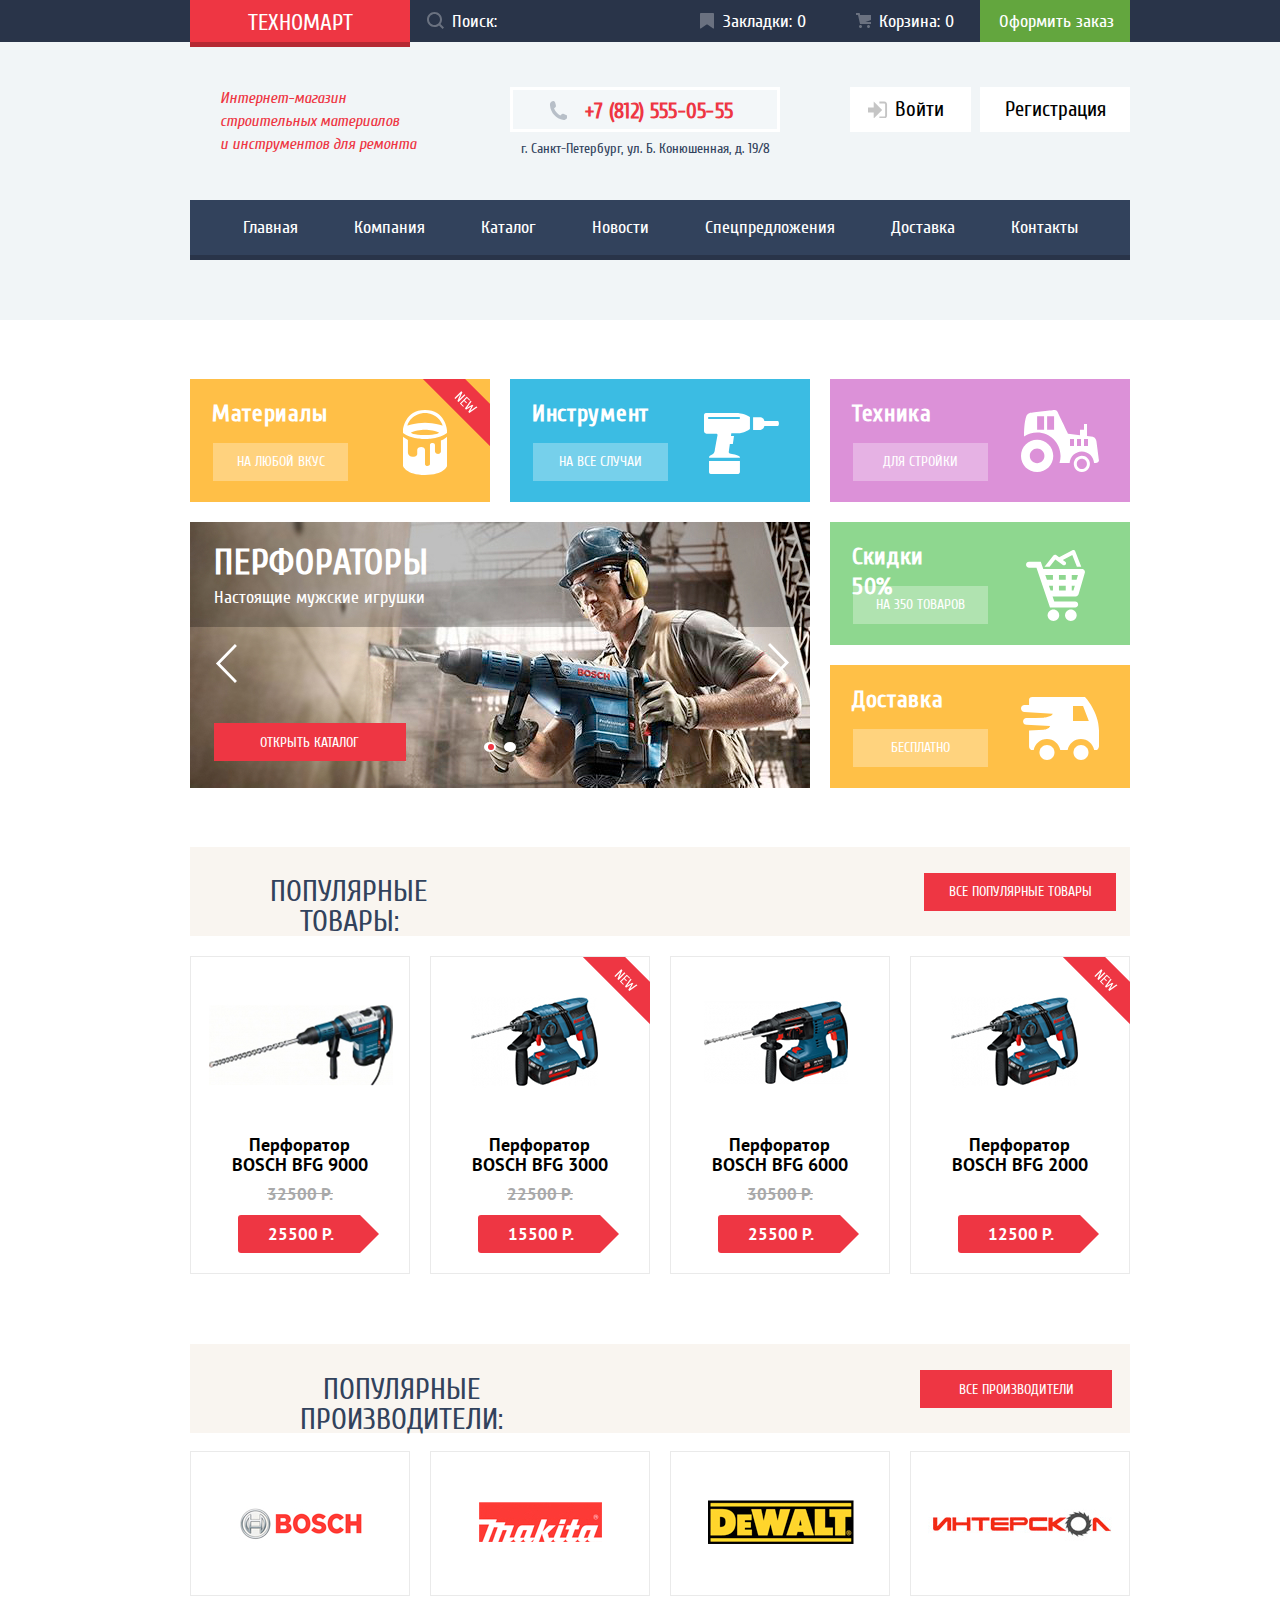
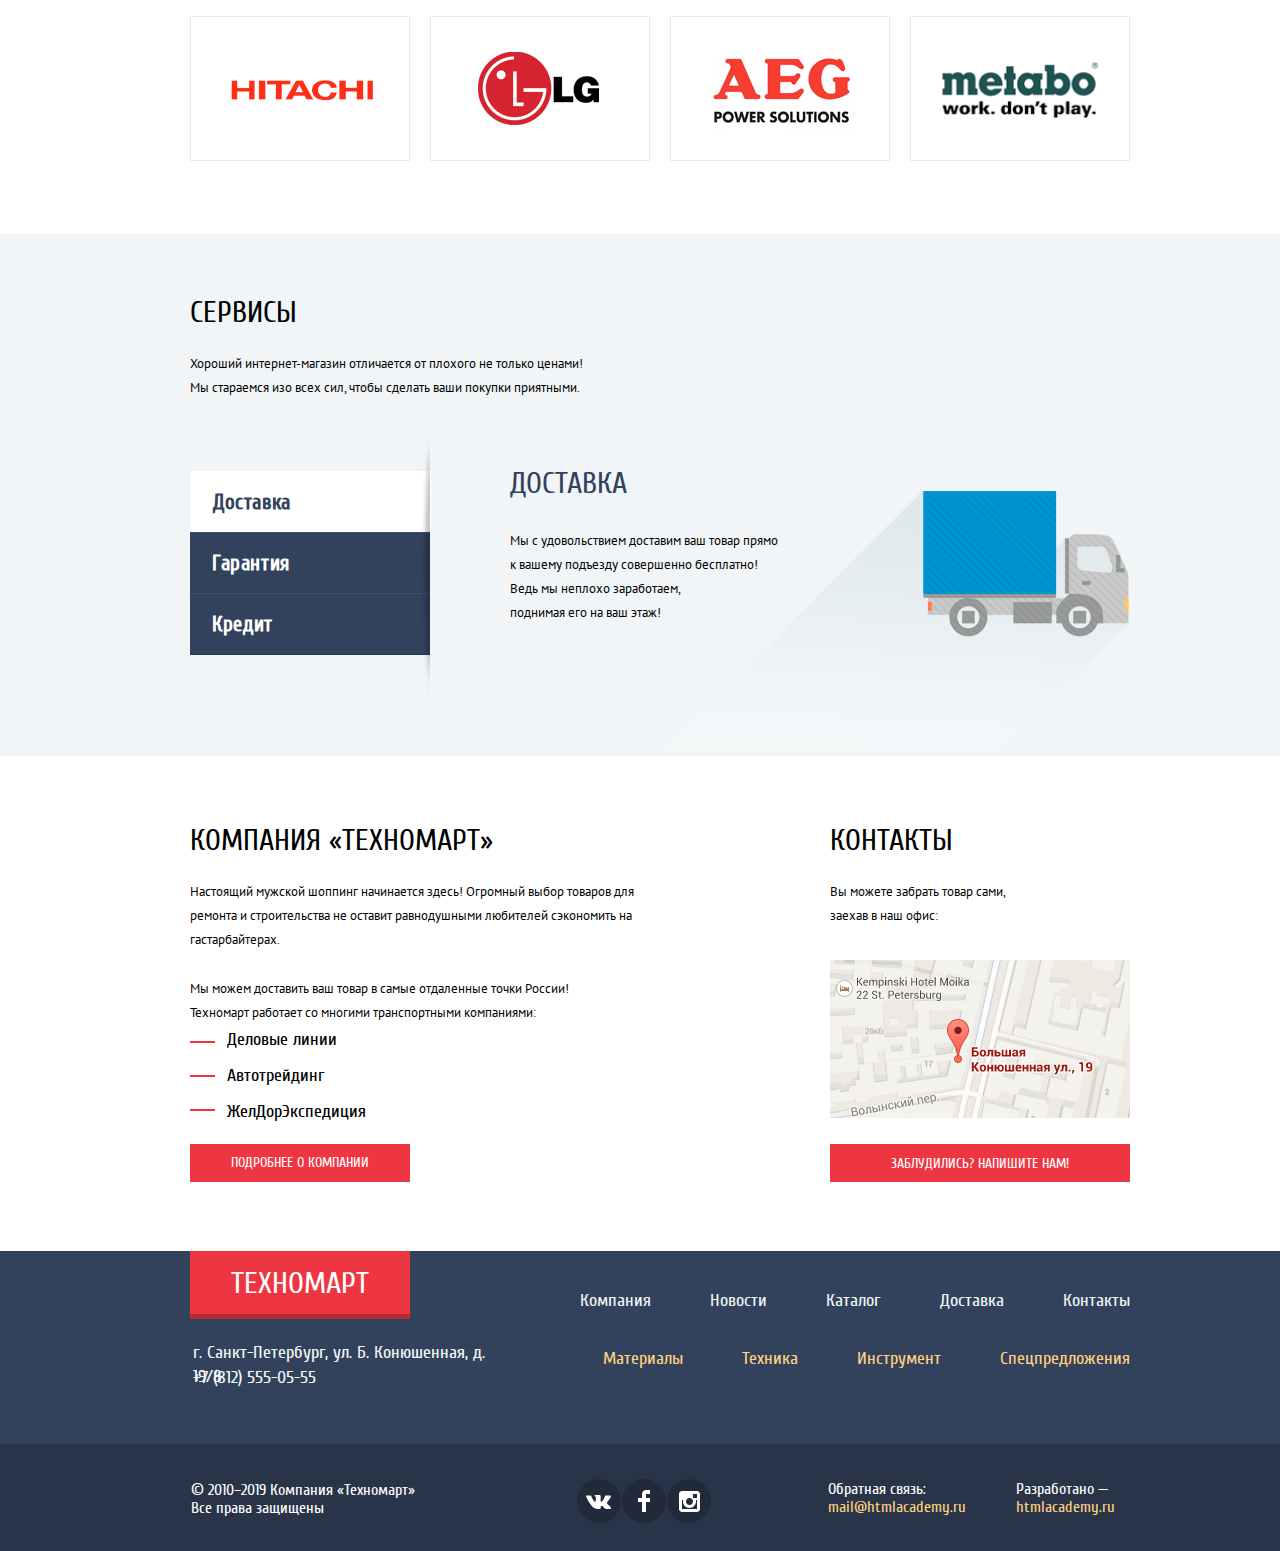
==== commit fac9cfc2: "fix" ====
--- a/index.html
+++ b/index.html
@@ -131,7 +131,7 @@
         <section class="popular-items container">
             <div class="popular-items-title container">
                 <h2>Популярные товары:</h2>
-                <a href="" class="popular-items-button">Все популярные товары</a>
+                <a class="popular-items-button" href="">Все популярные товары</a>
             </div>
             <ul class="popular-items-list">
                 <li class="popular-item-catalog">
@@ -194,7 +194,7 @@
         <section class="popular-brand container">
             <div class="popular-brand-title container">
                 <h2>Популярные производители:</h2>
-                <a href="" class="popular-brand-button">Все производители</a>
+                <a class="popular-brand-button" href="">Все производители</a>
             </div>
             <ul class="popular-brand-gallery">
                 <li class="brand brand-img-1">
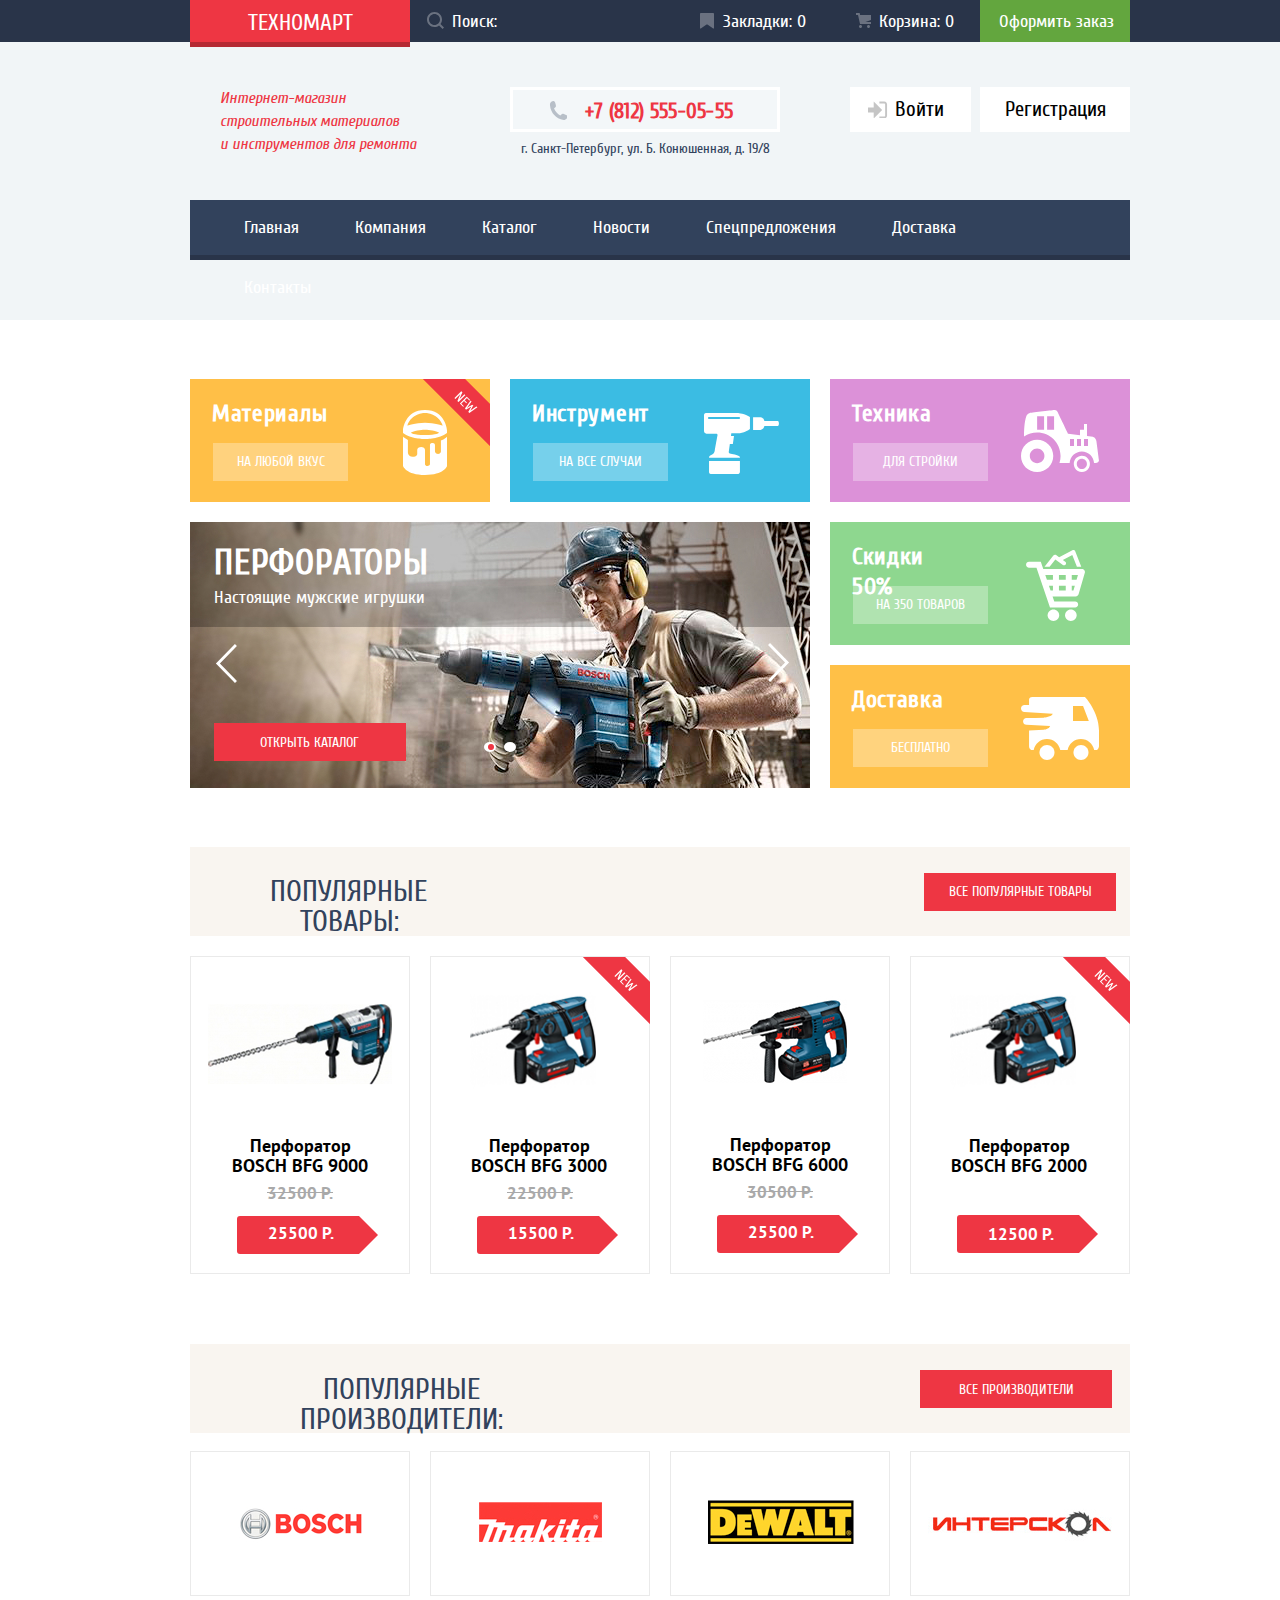
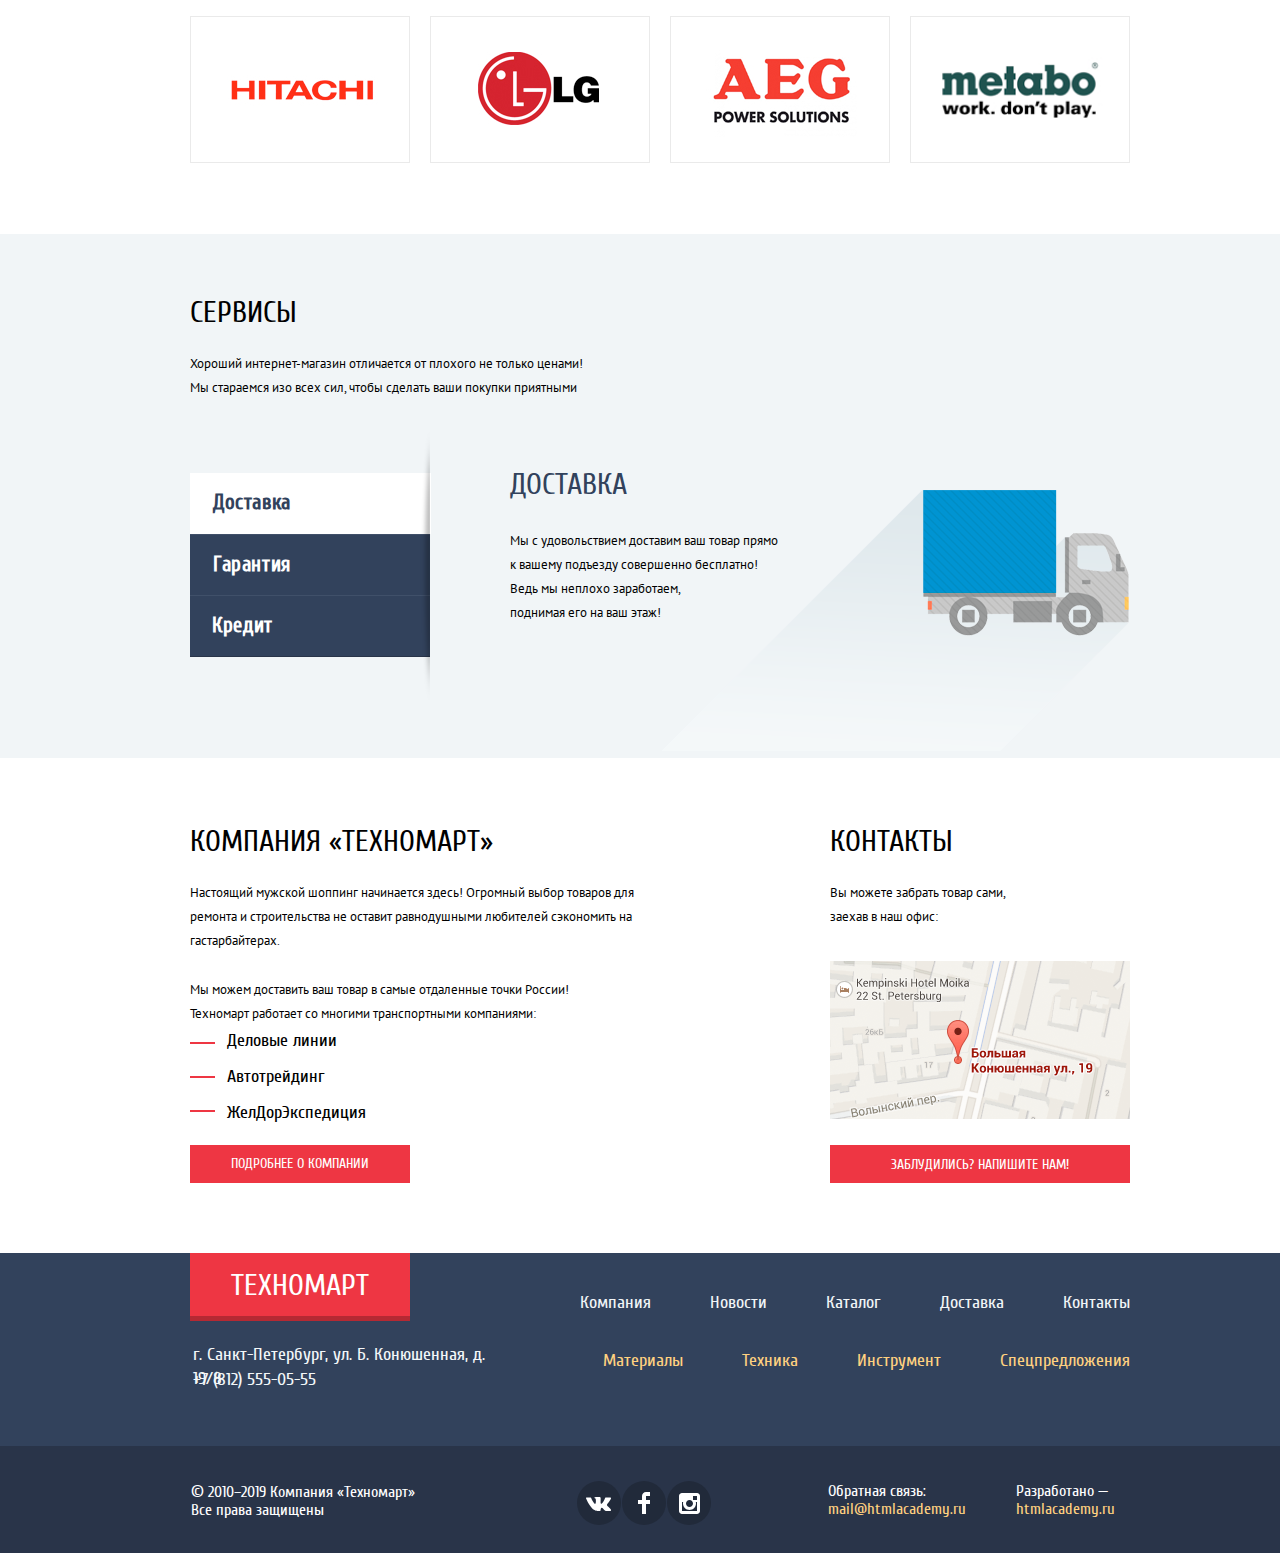
==== commit d1968961: "fix protect" ====
--- a/index.html
+++ b/index.html
@@ -128,11 +128,19 @@
                 </div>
             </div>
         </section>
+
+
+
+
         <section class="popular-items container">
             <div class="popular-items-title container">
                 <h2>Популярные товары:</h2>
                 <a class="popular-items-button" href="">Все популярные товары</a>
             </div>
+
+
+
+
             <ul class="popular-items-list">
                 <li class="popular-item-catalog">
                     <a class="item-image" href="">
@@ -156,7 +164,7 @@
                         <button class="button buy-button">Купить</button>
                         <button class="button in-bookmarks-button">В закладки</button>
                     </div>
-                    <a class="popular-item-title" href="">
+                    <a class="popular-item-title-1" href="">
                         <h3>Перфоратор BOSCH BFG 3000</h3>
                     </a>
                     <p class="old-price">22500 Р.</p>
@@ -184,7 +192,7 @@
                         <button class="button buy-button">Купить</button>
                         <button class="button in-bookmarks-button">В закладки</button>
                     </div>
-                    <a class="popular-item-title" href="">
+                    <a class="popular-item-title-1" href="">
                         <h3>Перфоратор BOSCH BFG 2000</h3>
                     </a>
                     <button class="button new-price-button">12500 Р.</button>
@@ -240,12 +248,17 @@
             </ul>
         </section>
 
+
+
+
+
+
         <section class="service">
-            <div class="container">
+            <div class="service-name container">
                 <h2 class="service-title">Сервисы</h2>
-                <p class="service-title-info">Хороший интернет-магазин отличается от плохого не только ценами!<br> Мы стараемся изо всех сил, чтобы сделать ваши покупки приятными.</p>
-            </div>
-            <div class="position container">
+                <p class="service-title-info">Хороший интернет-магазин отличается от плохого не только ценами!<br> Мы стараемся изо всех сил, чтобы сделать ваши покупки приятными</p>
+            </div>
+            <div class="service-position container">
                 <ul class="service-info">
                     <li>
                         <button class="button service-delivery-button">Доставка</button>
@@ -257,22 +270,25 @@
                     <li>
                         <button class="button service-credit-button">Кредит</button>
                     </li>
+                    <li>
+                        <img src="img/service-btn-shadow.png" width="10" height="279">
+                    </li>
                 </ul>
-                <div class="about-delivery container">
+                <div class="about-delivery">
                     <h3>Доставка</h3>
                     <p>Мы с удовольствием доставим ваш товар прямо<br> к вашему подъезду совершенно бесплатно!<br> Ведь мы неплохо заработаем,<br> поднимая его на ваш этаж!</p>
                     <img src="img/car.png" width="468" height="261" alt="Gruzovik">
                 </div>
                 <div class="about-garanty shadow-slider">
                     <h3>Гарантия</h3>
-                    <p>Если купленный у нас товар поломается или заискрит,а также в случае пожара, спровоцированного его возгоранием,вы всегда можете быть уверены в нашей гарантии.<br> Мы обменяем сгоревший товар на новый. Дом уж восстановите как-нибудь
-                        сами.
+                    <p>Если купленный у нас товар поломается или заискрит,<br>а также в случае пожара, спровоцированного его<br> возгоранием, вы всегда можете быть уверены в нашей<br> гарантии. Мы обменяем сгоревший товар на новый.<br> Дом уж восстановите
+                        как-нибудьсами.
                     </p>
                     <img src="img/garanty-icon.png" width="389" height="283" alt="Order">
                 </div>
                 <div class="about-credit shadow-slider">
                     <h3>Кредит</h3>
-                    <p>Залезть в долговую яму стало проще! Кредитные консультанты придут вам на помощь.</p>
+                    <p>Залезть в долговую яму стало проще!<br> Кредитные консультанты придут вам на помощь.</p>
                     <img src="img/credit-icon.png" width="465" height="285" alt="Money">
                     <form method="get" action="https://echo.htmlacademy.ru">
                         <button class="button credit-button">ОТПРАВИТЬ ЗАЯВКУ</button>
@@ -307,7 +323,8 @@
                 <a class="static-map" href="">
                     <img src="img/map.png" width="300" height="158" alt="Офис компании по адресу ул. Большая Конюшенная 19/8, Санкт-Петербург">
                 </a>
-                <a class="button-contacts main-btn write-us" href="">Заблудились? Напишите нам!</a>
+                <a class="button-contacts main-btn write-us" href="form.html">Заблудились? Напишите нам!</a>
+
             </section>
 
         </div>
--- a/css/style.min.css
+++ b/css/style.min.css
@@ -1 +1 @@
-@font-face{font-family:Cuprum;font-style:normal;font-weight:400;src:url(../fonts/cuprum-v12-latin-cyrillic-regular.eot);src:local("Cuprum Regular"),local("Cuprum-Regular"),url(../fonts/cuprum-v12-latin-cyrillic-regular.eot?#iefix) format("embedded-opentype"),url(../fonts/cuprum-v12-latin-cyrillic-regular.woff2) format("woff2"),url(../fonts/cuprum-v12-latin-cyrillic-regular.woff) format("woff"),url(../fonts/cuprum-v12-latin-cyrillic-regular.ttf) format("truetype"),url(../fonts/cuprum-v12-latin-cyrillic-regular.svg#Cuprum) format("svg")}@font-face{font-family:Cuprum;font-style:italic;font-weight:400;src:url(../fonts/cuprum-v12-latin-cyrillic-italic.eot);src:local("Cuprum Italic"),local("Cuprum-Italic"),url(../fonts/cuprum-v12-latin-cyrillic-italic.eot?#iefix) format("embedded-opentype"),url(../fonts/cuprum-v12-latin-cyrillic-italic.woff2) format("woff2"),url(../fonts/cuprum-v12-latin-cyrillic-italic.woff) format("woff"),url(../fonts/cuprum-v12-latin-cyrillic-italic.ttf) format("truetype"),url(../fonts/cuprum-v12-latin-cyrillic-italic.svg#Cuprum) format("svg")}@font-face{font-family:"PT Sans";font-style:normal;font-weight:400;src:url(../fonts/pt-sans-v11-latin-cyrillic-regular.eot);src:local("PT Sans"),local("PTSans-Regular"),url(../fonts/pt-sans-v11-latin-cyrillic-regular.eot?#iefix) format("embedded-opentype"),url(../fonts/pt-sans-v11-latin-cyrillic-regular.woff2) format("woff2"),url(../fonts/pt-sans-v11-latin-cyrillic-regular.woff) format("woff"),url(../fonts/pt-sans-v11-latin-cyrillic-regular.ttf) format("truetype"),url(../fonts/pt-sans-v11-latin-cyrillic-regular.svg#PTSans) format("svg")}@font-face{font-family:"PT Sans";font-style:normal;font-weight:700;src:url(../fonts/pt-sans-v11-latin-cyrillic-700.eot);src:local("PT Sans Bold"),local("PTSans-Bold"),url(../fonts/pt-sans-v11-latin-cyrillic-700.eot?#iefix) format("embedded-opentype"),url(../fonts/pt-sans-v11-latin-cyrillic-700.woff2) format("woff2"),url(../fonts/pt-sans-v11-latin-cyrillic-700.woff) format("woff"),url(../fonts/pt-sans-v11-latin-cyrillic-700.ttf) format("truetype"),url(../fonts/pt-sans-v11-latin-cyrillic-700.svg#PTSans) format("svg")}:root{--basic-white:#FFFFFF;--basic-blue:#293449;--basic-red:#EE3643;--basic-black:#000000;--basic-blue-light:#32425C;--basic-yellow:#FFBF47;--basic-sky:#3BBCE3;--basic-pink:#DC91D8;--basic-credit:#405069;--basic-green:#63A63E;--basic-border:#367315;--basic-hover-green:#5FBB2D;--basic-active-green:#518534;--basic-salat:#8ED78F;--basic-header:#5FBB2D;--basic-orange-yellow:#FFC047;--basic-shodow-pink:#F9F5F0;--basic-gray-:#F1F5F7;--basic-red-btn:#CA2C37;--basic-shadow-orange:#FFD180;--basic-space:rgba(0, 0, 0, 0.25);--basic-vinous:#BA2732;--basic-active:#161D29;--basic-telephone:#F3F7F9;--basic-credit-button:#FF5357;--basic-fone:#F1F5F7;--basic-popular-item:#EAEAEA;--basic-fone-contact:#C5C5C5;--basic-fone-nav:#1D2739;--basic-active-red:#BA2732;--basic-old-price:#A9A9A9;--basic-filter-title:#F2F6F8;--basic-filter-bg:#F7F3EC;--basic-button-show:#E5E5E5;--basic-bookmark-hover:#32425C;--basic-alternative:rgba(255, 255, 255, 0.5);--basic-perforator:rgba(0, 0, 0, 0.25);--basic-footer:rgba(0, 0, 0, 0.24);--special:rgba(0, 0, 0, 0.0001);--basic-shadow-brand:rgba(0, 0, 0, 0.15);--basic-social:#212A3A;--basic-login-index:#3D546F;--basic-scale:#00ca74;--basic-off-scale:#D7DCDE;--basic-togle:#ABABAB;--basic-shadow:#cfcfcf;--basic-span-togle:#444444;--basic-checkbox-fone:#B5B5B5}body{min-width:960px;margin:0;padding:0;font-family:Cuprum,Arial,sans-serif;font-size:18px;line-height:24px;font-weight:400;color:var(--basic-white);background-color:var(--basic-white);background-position:top center;background-repeat:no-repeat}a{text-decoration:none}img{max-width:100%;height:auto}*,::after,::before{box-sizing:border-box}.page{height:100%}.page-body{min-height:100%;display:grid;grid-template-rows:min-content 1fr min-content;align-content:start}.main-header-navigation{display:grid;height:320px;font-size:16px;line-height:20px;color:var(--basic-white);background-color:var(--basic-fone)}:active,:hover{outline:0}.main-header-logo{width:220px;height:47px;font-size:23px;text-align:center;padding-top:11px;color:inherit;background-color:var(--basic-red);text-transform:uppercase;box-shadow:inset 0 -5px 0 var(--basic-footer)}.main-header-logo:active{outline:0;background-color:var(--basic-vinous)}.search-form{position:relative}.search-icon{position:absolute;width:17px;height:17px;top:12px;left:17px;background-image:url(../img/icon-search.svg);background-repeat:no-repeat;opacity:.3}.search-form input:hover+.search-icon{opacity:1}.search-form input:focus+.search-icon{background:url(../img/icon-search-focus.svg);background-repeat:no-repeat;opacity:1}.search-form input[type=text]{width:270px;height:42px;padding-left:42px;font:inherit;color:var(--basic-white);background-color:var(--basic-blue);border:none}.search-form input:focus{color:var(--basic-black);background-color:var(--basic-white)}::-webkit-input-placeholder{color:var(--basic-white)}:focus::-webkit-input-placeholder{color:transparent}.container{width:940px;margin:0 auto;padding:0 20px}.main-header-bar{margin:0;padding:0;height:42px;font-size:18px;line-height:24px;background-color:var(--basic-blue)}.bar-position{display:flex;flex-wrap:wrap;width:940px;margin:0;right:0}.main-header-bar a{display:block}.main-header-bookmarks{position:relative;width:150px;height:42px;padding-top:10px;padding-left:43px;color:inherit;background-color:var(--basic-blue)}.main-header-bookmarks::before{content:"";position:absolute;top:13px;left:20px;width:14px;height:16px;background-image:url(../img/icon-bookmarks.svg);opacity:.3}.main-header-bookmarks:hover:before{opacity:1}.main-header-bookmarks:hover:active{opacity:.3}.main-header-bookmarks:hover:focus{opacity:.3}.main-header-bookmarks:active{color:var(--basic-alternative);background-color:var(--basic-active)}.main-header-cart{position:relative;width:150px;height:42px;padding-top:10px;padding-left:49px;color:inherit;background-color:var(--basic-blue)}.main-header-cart::before{content:"";position:absolute;top:13px;left:26px;width:15px;height:15px;background-image:url(../img/icon-cart.svg);opacity:.3}.main-header-cart:hover:before{opacity:1}.main-header-cart:active:before{opacity:.3}.main-header-cart:focus:before{opacity:.3}.main-header-cart:active{color:var(--basic-alternative);background-color:var(--basic-active)}.main-header-order{width:150px;height:42px;padding-top:10px;padding-left:19px;color:inherit;background-color:var(--basic-green)}.main-header-order:hover{background-color:var(--basic-header)}.main-header-order:active{color:var(--basic-alternative);background-color:var(--basic-green)}.header-info-title{width:197px;height:71px;position:absolute;left:50px;top:-15px;font-size:16px;line-height:23px;font-style:italic;color:var(--basic-red)}.header-info-title p{margin:0;padding:0}.header-info{margin:0;padding:0}.header-info .container{display:flex;flex-wrap:wrap;padding-top:30px;position:relative}.main-header-contact{position:relative}.contact-phone::before{content:"";position:absolute;left:36px;top:11px;width:18px;height:19px;background-image:url(../img/icon-phone.svg)}.contact-phone{padding-top:6px;padding-left:72px;letter-spacing:.3px;position:absolute;left:320px;bottom:0;width:270px;height:45px;font-family:Cuprum,Arial,sans-serif;font-style:normal;font-weight:700;font-size:21px;line-height:30px;color:var(--basic-red);background-color:var(--basic-telephone);border:3px solid var(--basic-white)}.contact-addres{margin:0;padding:0;position:absolute;left:330px;top:5px;width:250px;height:24px;font-size:14px;line-height:24px;color:var(--basic-blue-light);text-align:center}.header-info-login{display:flex;flex-wrap:wrap;margin:0 auto;padding:0;font-size:21px;line-height:21px;color:var(--basic-black);text-align:center;position:relative}.login{padding:12px 45px;width:121px;height:45px;position:absolute;left:210px;bottom:0;color:var(--basic-black);background-color:var(--basic-white)}.login::before{content:"";position:absolute;top:14px;left:18px;width:20px;height:17px;background-image:url(../img/icon-login.svg)}.login:hover:before{background-image:url(../img/icon-login-hover.svg)}.login:active:before{background-image:url(../img/icon-login.svg)}.registration{padding:12px 24px;width:150px;height:45px;position:absolute;left:340px;bottom:0;color:var(--basic-black);background-color:var(--basic-white)}.login:hover{color:var(--basic-red)}.registration:hover{color:var(--basic-red)}.login:active{color:var(--basic-fone-contact)}.registration:active{color:var(--basic-fone-contact)}.header-site-navigation{display:flex;align-items:center;justify-content:center;flex-wrap:wrap;height:60px;margin:0;padding:0;margin-top:7px;list-style:none;background-color:var(--basic-blue-light);box-shadow:inset 0 -5px 0 var(--basic-blue)}.header-site-navigation li{font-family:Cuprum,Arial,sans-serif;font-style:normal;font-weight:400;font-size:18px;line-height:24px}.header-site-navigation a{display:block;padding:16px 28px 20px 28px;text-align:center;color:var(--basic-white)}.header-site-navigation a:hover{background-color:var(--basic-blue);box-shadow:inset 0 -5px 0 var(--basic-blue)}.header-site-navigation a:active{background-color:var(--basic-fone-nav);opacity:.5}.visible-hidden{position:absolute;width:1px;height:1px;margin:-1px;border:0;padding:0;white-space:nowrap;clip-path:inset(100%);clip:rect(0 0 0 0);overflow:hidden}.cart-catalog{width:136px;height:42px;padding-top:10px;padding-left:35px;color:inherit;background-color:var(--basic-red);position:relative}.cart-catalog::before{content:"";position:absolute;top:13px;left:12px;width:15px;height:15px;background-image:url(../img/icon-cart.svg);opacity:.3}.cart-catalog:hover:before{opacity:1}.cart-catalog:hover:active{opacity:.3}.cart-catalog:hover:focus{opacity:.3}.bookmarks-catalog{width:164px;height:42px;position:relative;padding-top:10px;padding-left:43px;color:inherit;background-color:var(--basic-blue)}.bookmarks-catalog::before{content:"";position:absolute;top:13px;left:20px;width:14px;height:16px;background-image:url(../img/icon-bookmarks.svg);opacity:.3}.bookmarks-catalog:hover:before{opacity:1}.bookmarks-catalog:hover:active{opacity:.3}.bookmarks-catalog:hover:focus{opacity:.3}.bookmarks-catalog:active{color:var(--basic-alternative);background-color:var(--basic-active)}.content{display:grid;padding-top:59px;padding-bottom:59px;font-size:24px;line-height:30px;vertical-align:middle}.content-list{display:grid;grid-template-columns:300px 300px 300px;grid-template-rows:123px 123px 123px;grid-template-areas:"materials tool technik ." "gallery-slider discount delivery .";column-gap:20px;grid-row-gap:20px;margin:0;padding:0;list-style:none;position:relative}.content-list h3{padding:0;margin:0;font-family:Cuprum,Arial,sans-serif;font-style:normal;font-weight:700;font-size:24px;line-height:30px;position:absolute;top:20px;left:22px;bottom:73px;right:159px;letter-spacing:.7px}.content-item-materials{position:relative;grid-area:materials;background-color:var(--basic-yellow)}.content-item-materials::before{content:"";position:absolute;left:230px;width:70px;height:70px;background-image:url(../img/new.png)}.content-item-materials img{position:absolute;top:31px;right:43px;bottom:27px}.content-item-tool{position:relative;grid-area:tool;background-color:var(--basic-sky)}.content-item-tool img{position:absolute;top:34px;right:31px;bottom:28px}.content-item-technik{position:relative;grid-area:technik;background-color:var(--basic-pink)}.content-item-technik img{position:absolute;top:31px;right:31px;bottom:30px}.content-item-button{padding-top:10px;width:135px;height:38px;position:absolute;bottom:21px;left:23px;font-size:14px;line-height:18px;border:none;text-align:center;text-transform:uppercase;color:var(--basic-white);background-color:hsla(0,0%,100%,.3);cursor:pointer}.content-item-button:hover{background-color:var(--basic-fone-contact);opacity:.3}.content-item-button:active{background-color:var(--basic-old-price);opacity:.3}.slider-gallery{width:620px;height:266px;grid-area:gallery-slider;position:relative}.title-slider p{padding:0;margin:0}.title-slider p:first-child{width:240px;height:36px;position:absolute;letter-spacing:.8px;top:23px;left:24px;bottom:45px;right:356px;font-family:Cuprum,Arial,sans-serif;font-style:normal;font-weight:700;font-size:36px;line-height:36px;text-transform:uppercase}.title-slider p:last-child{width:258px;height:24px;position:absolute;top:64px;left:24px;right:338px;bottom:16px;font-family:Cuprum,Arial,sans-serif;font-style:normal;font-weight:400;font-size:18px;line-height:24px;text-transform:none}.open-catalog{width:192px;height:38px;position:absolute;top:201px;left:24px;padding:11px 46px;font-family:Cuprum,Arial,sans-serif;font-style:normal;font-weight:400;font-size:14px;line-height:18px;text-transform:uppercase;background-color:var(--basic-red);color:var(--basic-white)}.open-catalog:hover{background-color:var(--basic-red-btn)}.open-catalog:active{background-color:var(--basic-active-red)}.slider-gallery-1{display:none;width:620px;height:266px;grid-area:gallery-slider;position:relative}.title-slider-1 p{margin:0;padding:0}.title-slider-1 p:first-child{width:240px;height:36px;position:absolute;top:23px;left:24px;bottom:45px;right:356px;font-family:Cuprum,Arial,sans-serif;font-style:normal;font-weight:700;font-size:36px;line-height:36px;text-transform:uppercase}.title-slider-1 p:last-child{width:258px;height:24px;position:absolute;top:64px;left:24px;right:338px;bottom:16px;font-family:Cuprum,Arial,sans-serif;font-style:normal;font-weight:400;font-size:18px;line-height:24px;text-transform:none}.content-item-slider{position:relative}.slider-controls{position:absolute;bottom:105px;left:25px;z-index:20;display:flex;flex-wrap:wrap;width:575px;justify-content:space-between}.content-item-slider .active{background-image:url(../img/btn-color.svg);background-repeat:no-repeat;background-position:60% 60%}.left-button{width:10px;height:10px;border:none;cursor:pointer;background-color:var(--basic-white);border-radius:70%;position:absolute;left:294px;bottom:36px}.right-button{width:10px;height:10px;border:none;cursor:pointer;background-color:var(--basic-white);border-radius:70%;position:absolute;left:314px;bottom:36px}.slider-btn{width:22px;height:40px;background-image:url(../img/scroll-left.svg);background-repeat:no-repeat;border:none;background-color:transparent;cursor:pointer}.right{transform:rotate(-180deg)}.content-discount-item{position:relative;grid-area:discount;background-color:var(--basic-salat)}.content-discount-item img{position:absolute;top:27px;right:45px;bottom:25px}.special-right{grid-column-start:3;grid-column-end:3}.content-delivery-item{position:relative;grid-area:delivery;background-color:var(--basic-orange-yellow)}.content-delivery-item img{position:absolute;top:32px;right:31px;bottom:28px}.special-bottom{grid-column-start:3;grid-column-end:3;grid-row-start:3;grid-row-end:3}.current{display:block}.popular-items{height:420px;margin-bottom:77px}.popular-items-title{display:flex;flex-wrap:wrap;align-items:center;justify-content:space-between;height:89px;margin:0;padding:0;padding-left:27px;margin-bottom:20px;font-size:30px;line-height:30px;text-transform:uppercase;text-align:center;color:var(--basic-blue-light);background-color:var(--basic-shodow-pink)}.popular-items-title h2{width:264px;height:30px;padding:0;margin:0;font:inherit;font-size:30px;line-height:30px}.popular-items-button{width:192px;height:38px;margin-right:14px;font-size:14px;line-height:18px;color:var(--basic-white);background-color:var(--basic-red);text-align:center;padding-top:10px;text-transform:uppercase;border:none;cursor:pointer}.popular-items-button:hover{background-color:var(--basic-red-btn)}.popular-items-button:active{background-color:var(--basic-active-red)}.popular-items-list{display:grid;grid-template-columns:220px 220px 220px 220px;grid-template-rows:318px 318px 318px 318px;column-gap:20px;margin:0;padding:0;list-style:none;font-family:PTSans,Arial,sans-serif;font-style:normal;font-weight:700;font-size:18px;line-height:20px;text-align:center;background-color:var(--basic-white)}.popular-items-list h3{width:157px;height:41px;font-family:"PT Sans",Arial,sans-serif;font-style:normal;font-weight:700;font-size:18px;line-height:20px}.popular-item-catalog:nth-child(even)::before{content:"";position:absolute;left:149px;width:70px;height:70px;background-image:url(../img/new.png)}.popular-item-catalog{position:relative;border:1px solid var(--basic-popular-item)}.hover-button{display:none}.buy-button{width:135px;height:38px;position:absolute;left:41px;top:38px;font-family:Cuprum,Arial,sans-serif;font-style:normal;font-weight:400;font-size:14px;line-height:18px;color:var(--basic-white);text-align:center;text-transform:uppercase;background-color:var(--basic-green);border-radius:2px;box-shadow:inset 0 -3px 0 var(--basic-border);border:none;cursor:pointer}.buy-button::before{content:"";position:absolute;left:25px;width:15px;height:15px;background-image:url(../img/icon-cart.svg);opacity:.3}.buy-button:hover{background-color:var(--basic-hover-green)}.buy-button:active{background-color:var(--basic-active-green)}.in-bookmarks-button{width:135px;height:38px;position:absolute;top:86px;left:41px;font-family:Cuprum,Arial,sans-serif;font-style:normal;font-weight:400;font-size:14px;line-height:18px;text-align:center;text-transform:uppercase;color:var(--basic-blue-light);background-color:var(--basic-white);border:3px solid var(--basic-green);box-sizing:border-box;border-radius:2px;cursor:pointer}.in-bookmarks-button:hover{border:3px solid var(--basic-blue-light)}.in-bookmarks-button:active{border:3px solid var(--basic-blue-light);opacity:.5}.popular-item-catalog:hover .hover-button{display:block;position:absolute}.popular-item-catalog:hover img{display:none}.popular-item-catalog:hover{box-shadow:0 4px 20px var(--basic-popular-item)}.item-image{position:absolute;top:6px;left:18px;bottom:148px;right:18px;width:184px;height:164px}.item-image-1{position:absolute;top:29px;left:40px;bottom:177px;right:53px;width:127px;height:112px}.item-image-2{position:absolute;top:22px;left:33px;bottom:168px;right:43px;width:144px;height:128px}.popular-items-list h3{position:absolute;top:178px;left:30px;bottom:97px;right:24px;margin:0;padding:0;font-size:18px;line-height:20px;color:var(--basic-black)}.old-price{margin:0;padding:0;position:absolute;top:228px;left:24px;bottom:72px;right:24px;font-family:"PT Sans",Arial,sans-serif;font-style:normal;font-weight:700;font-size:17px;line-height:18px;text-align:center;text-decoration-line:line-through;text-transform:uppercase;color:var(--basic-old-price);cursor:pointer}.new-price-button{padding-right:20px;margin-top:258px;margin-left:16px;width:141px;height:38px;font-family:"PT Sans",Arial,sans-serif;font-style:normal;font-weight:700;font-size:17px;line-height:18px;color:var(--basic-white);background-color:var(--basic-red);text-transform:uppercase;border:none;position:relative;border-radius:3px 0 0 3px;cursor:pointer}.new-price-button:after{content:"";position:absolute;top:0;right:-19px;width:0;height:0;border:19px solid #fff;border-left-color:#ee3643}.new-price-button:hover::after{border-left-color:var(--basic-red-btn)}.new-price-button:active::after{border-left-color:var(--basic-active-red)}.new-price-button:hover{background-color:var(--basic-red-btn)}.new-price-button:active{background-color:var(--basic-active-red)}.popular-brand{display:grid;margin-bottom:70px;max-height:420px}.popular-brand-title{display:flex;flex-wrap:wrap;align-items:center;justify-content:space-between;height:89px;margin:0;padding:0;padding-left:28px;text-transform:uppercase;text-align:center;color:var(--basic-blue-light);background-color:var(--basic-shodow-pink)}.popular-brand-title h2{width:367px;height:30px;padding:0;margin:0;padding-top:1px;font:inherit;font-size:30px;line-height:30px}.popular-brand-title a{margin-right:18px;padding-top:11px}.popular-brand-button{width:192px;height:38px;font-size:14px;line-height:18px;color:var(--basic-white);background-color:var(--basic-red);text-align:center;text-transform:uppercase;border:none;cursor:pointer}.popular-brand-button:hover{background-color:var(--basic-red-btn)}.popular-brand-button:active{background-color:var(--basic-active-red)}.popular-brand-gallery{display:grid;grid-template-columns:220px 220px 220px 220px;grid-template-rows:145px 145px 145px 145px;column-gap:20px;grid-row-gap:20px;padding:0}.popular-brand-gallery a{display:block;width:220px;height:145px}.brand{position:relative;background:var(--basic-white);border:1px solid var(--basic-popular-item);box-sizing:border-box}.brand-img-1 img{position:absolute;top:54px;left:47px;bottom:54;right:47px}.brand-img-2 img{position:absolute;top:50px;left:48px;bottom:55px;right:49px}.brand-img-3 img{position:absolute;top:48px;left:37px;bottom:53px;right:37px}.brand-img-4 img{position:absolute;top:34px;left:9px;bottom:36px;right:11px}.brand-img-5 img{position:absolute;top:58px;left:28px;bottom:56px;right:23px}.brand-img-6 img{position:absolute;top:35px;left:47px;bottom:36px;right:49px}.brand-img-7 img{position:absolute;top:24px;left:35px;bottom:25px;right:34px}.brand-img-8 img{position:absolute;top:38px;left:6px;bottom:42px;right:8px}.brand:active{opacity:.5}.brand:hover{filter:drop-shadow(0 4px 20px var(--basic-shadow-brand))}.service{height:522px;margin-bottom:70px;background-color:var(--basic-gray-);color:var(--basic-black);position:relative}.service-title{width:107px;height:30px;margin:0;padding:0;position:absolute;top:64px;font-family:Cuprum,Arial,sans-serif;font-style:normal;font-weight:400;font-size:30px;line-height:30px;text-transform:uppercase}.service-title-info{margin:0;padding:0;width:394px;height:49px;position:absolute;top:118px;font-family:"PT Sans",Arial,sans-serif;font-style:normal;font-weight:400;font-size:13px;line-height:24px}.service-info{position:absolute;top:237px;margin:0;padding:0;list-style:none}.service-info .open-color{background-color:var(--basic-white);color:var(--basic-blue-light)}.service-info .open-color-1{background-color:var(--basic-blue-light);color:var(--basic-white)}.service-delivery-button{width:241px;height:61px;font-family:Cuprum,Arial,sans-serif;font-style:normal;font-weight:700;font-size:21px;line-height:30px;padding-left:22px;padding-right:139px;letter-spacing:.6px;background-color:var(--basic-white);color:var(--basic-blue-light);border:none}.service-info button{cursor:pointer}.service-delivery-button:hover{background-color:var(--basic-blue);color:var(--basic-white)}.service-delivery-button:active{background-color:var(--basic-white);color:var(--basic-blue-light)}.service-garanty-button{width:240px;height:61px;padding-right:140px;padding-left:22px;letter-spacing:.6px;font-family:Cuprum,Arial,sans-serif;font-style:normal;font-weight:700;font-size:21px;line-height:30px;color:var(--basic-white);border:none;background-color:var(--basic-blue-light);box-shadow:0 1px 0 var(--basic-blue),inset 0 1px 0 var(--basic-credit)}.service-garanty-button:hover{background-color:var(--basic-blue)}.service-garanty-button:active{background-color:var(--basic-white);color:var(--basic-blue-light)}.service-credit-button{width:240px;height:61px;padding-left:22px;padding-right:157px;letter-spacing:.6px;font-family:Cuprum,Arial,sans-serif;font-style:normal;font-weight:700;font-size:21px;line-height:30px;color:var(--basic-white);border:none;background-color:var(--basic-blue-light);box-shadow:0 1px 0 var(--basic-blue),inset 0 1px 0 var(--basic-credit)}.service-credit-button:hover{background-color:var(--basic-blue)}.service-credit-button:active{background-color:var(--basic-white);color:var(--basic-blue-light)}.shadow-slider{display:none}.about-delivery{position:relative;width:620px;height:285px;color:var(--basic-bookmark-hover);text-transform:uppercase}.about-delivery h3{margin:0;padding:0;font-family:Cuprum,Arial,sans-serif;font-style:normal;font-weight:400;font-size:30px;line-height:30px;position:absolute;top:235px;left:320px;bottom:257px;width:305px;height:30px}.about-delivery p{margin:0;padding:0;position:absolute;top:295px;left:320px;width:300px;height:99px;font-family:"PT Sans",Arial,sans-serif;font-style:normal;font-weight:400;font-size:13px;line-height:24px;text-transform:none;color:var(--basic-black)}.about-delivery img{margin:0;padding:0;position:absolute;top:257px;left:471px;right:131px;bottom:4px;width:468px;height:261px}.about-garanty{position:relative;width:620px;height:285px;color:var(--basic-bookmark-hover);text-transform:uppercase;font:inherit;font-size:21px;line-height:30px;color:var(--basic-blue-light)}.about-garanty h3{margin:0;padding:0;font-family:Cuprum,Arial,sans-serif;font-style:normal;font-weight:400;font-size:30px;line-height:30px;position:absolute;top:235px;left:320px;bottom:257px;width:305px;height:30px}.about-garanty p{margin:0;padding:0;position:absolute;top:295px;left:320px;bottom:128px;width:300px;height:99px;font-family:"PT Sans",Arial,sans-serif;font-style:normal;font-weight:400;font-size:13px;line-height:24px;text-transform:none;color:var(--basic-black)}.about-garanty img{margin:0;padding:0;position:absolute;top:257px;left:471px;right:131px;bottom:4px;width:468px;height:261px}.about-credit{position:relative;width:620px;height:285px;color:var(--basic-bookmark-hover);text-transform:uppercase;font:inherit;font-size:21px;line-height:30px;color:var(--basic-blue-light)}.about-credit h3{margin:0;padding:0;font-family:Cuprum,Arial,sans-serif;font-style:normal;font-weight:400;font-size:30px;line-height:30px;position:absolute;top:235px;left:320px;bottom:257px;width:305px;height:30px}.about-credit p{margin:0;padding:0;position:absolute;top:295px;left:320px;bottom:128px;width:300px;height:99px;font-family:"PT Sans",Arial,sans-serif;font-style:normal;font-weight:400;font-size:13px;line-height:24px;text-transform:none;color:var(--basic-black)}.about-credit img{margin:0;padding:0;position:absolute;top:257px;left:471px;right:131px;bottom:4px;width:468px;height:261px}.credit-button{width:195px;height:38px;position:absolute;left:320px;top:375px;font-family:Cuprum,Arial,sans-serif;font-style:normal;font-weight:400;font-size:14px;line-height:18px;text-align:center;text-transform:uppercase;color:var(--basic-white);background-color:var(--basic-credit-button);border:none}.credit-button:hover{background-color:var(--basic-active-red)}.credit-button:active{background-color:var(--basic-red-btn)}.column-index{display:grid;grid-template-columns:470px 470px;column-gap:170px;margin-bottom:69px}.about-company h2{padding:0;margin:0;padding-bottom:24px;font:inherit;font-size:30px;line-height:30px;text-transform:uppercase;color:var(--basic-black)}.about-company-info{font-family:"PT Sans",Arial,sans-serif;font-style:normal;font-weight:400;font-size:13px;line-height:24px;text-transform:none;color:var(--basic-black)}.about-company-info p{margin:0;padding:0}.about-company-info p:first-child{padding-bottom:25px}.activity-company{margin:0;padding:0;list-style:none;color:var(--basic-black);position:relative}.activity-company li{display:block;margin:0;padding:3px 0 9px 0;font-family:Cuprum,Arial,sans-serif;font-style:normal;font-weight:400;font-size:18px;line-height:24px}.activity-company li:nth-child(1)::before{content:"";position:absolute;top:16px;width:25px;height:2px;background-color:var(--basic-red)}.activity-company li:nth-child(2)::before{content:"";position:absolute;top:50px;width:25px;height:2px;background-color:var(--basic-red)}.activity-company li:nth-child(3)::before{content:"";position:absolute;top:84px;width:25px;height:2px;background-color:var(--basic-red)}.company-direction{position:relative;padding-left:37px;font:inherit;color:var(--basic-black)}.about-company button{margin:0;padding:0;margin-top:11px}.about-company-button{width:220px;height:38px;font-family:Cuprum,Arial,sans-serif;font-style:normal;font-weight:400;font-size:14px;line-height:18px;text-transform:uppercase;color:var(--basic-white);background-color:var(--basic-red);border:none;cursor:pointer}.about-company-button:hover{background-color:var(--basic-active-red)}.about-company-button:active{background-color:var(--basic-red-btn)}.service-info::after{content:"";position:absolute;bottom:-50px;left:230px;background-image:url(../img/service-btn-shadow.png);width:10px;height:279px}.company-contacts{position:relative}.company-contacts h2{margin:0;padding:0;padding-bottom:24px;font-family:Cuprum,Arial,sans-serif;font-style:normal;font-weight:400;font-size:30px;line-height:30px;text-transform:uppercase;color:var(--basic-black)}.company-contacts p{margin:0;padding:0;padding-bottom:32px}.geo-contacts{font-family:"PT Sans",Arial,sans-serif;font-style:normal;font-weight:400;font-size:13px;line-height:24px;color:var(--basic-black);text-transform:none}.button-contacts{padding-top:11px;position:absolute;bottom:0;width:300px;height:38px;font-family:Cuprum,Arial,sans-serif;font-style:normal;font-weight:400;font-size:14px;line-height:18px;text-transform:uppercase;background-color:var(--basic-red);color:var(--basic-white);border:none;cursor:pointer;text-decoration:none;text-align:center}.button-contacts:hover{background-color:var(--basic-active-red)}.button-contacts:active{background-color:var(--basic-red-btn)}.company-contacts img{width:300px;height:158px;display:block}.up-footer-menu{margin:0;padding:0;height:193px;position:relative}.page-footer{background-color:var(--basic-blue-light)}.logo-footer{padding:21px;position:absolute;text-align:center;font-size:30px;text-transform:uppercase;width:220px;height:68px;background-color:var(--basic-red);box-shadow:inset 0 -5px 0 var(--basic-footer);color:var(--basic-white)}.logo-footer:active{background-color:var(--basic-vinous)}.footer-list{display:flex;flex-wrap:wrap;align-items:flex-end;justify-content:flex-end;margin:0;padding:0;list-style:none}.footer-list a{display:block;padding-top:38px;padding-left:59px;padding-bottom:34px}.footer-list li{font-family:Cuprum,Arial,sans-serif;font-style:normal;font-weight:400;font-size:18px;line-height:24px}.footer-menu{color:var(--basic-gray-);text-decoration:none}.footer-menu:hover{text-decoration-line:underline}.footer-menu:active{opacity:.5;text-decoration-line:none}.addres{width:321px;height:49px;position:absolute;top:90px;left:3px;margin:0;padding:0;font:inherit;color:var(--basic-telephone)}.telephone{width:321px;height:49px;position:absolute;top:115px;left:3px;margin:0;padding:0;font:inherit;color:var(--basic-telephone)}.page-footer-bottom{display:flex;flex-wrap:wrap;flex-direction:row;align-items:flex-end;justify-content:flex-end;margin:0;padding:0;font-family:Cuprum,Arial,sans-serif;font-style:normal;font-weight:400;font-size:18px;line-height:24px;list-style:none}.page-footer-bottom li{padding-left:59px}.page-footer-bottom-list{color:var(--basic-shadow-orange)}.page-footer-bottom-list:hover{text-decoration-line:underline}.page-footer-bottom-list:active{text-decoration-line:none;opacity:.5}.page-footer-down{height:107px;background-color:var(--basic-blue)}.position-feedback{display:flex;flex-wrap:wrap;padding-top:35px;margin:0}.copyright p{margin:0;padding:0;padding-top:2px;padding-left:1px;font-family:Cuprum,Arial,sans-serif;font-style:normal;font-weight:400;font-size:16px;line-height:18px;color:var(--basic-white)}.position-feedback ul{display:flex;flex-wrap:wrap;justify-content:space-between;width:90px}.social-icon{margin:0;padding:0;list-style:none;text-align:center}.social-button{display:flex;flex-wrap:wrap;margin-left:162px;width:44px;height:44px;background-color:var(--basic-social);border-radius:50%;color:var(--basic-white);position:relative}.vk{position:absolute;width:44px;height:44px;background-image:url(../img/vk.svg);background-repeat:no-repeat;background-position:center}.instagram{position:absolute;width:44px;height:44px;background-image:url(../img/instagram.svg);background-repeat:no-repeat;background-position:center}.facebook{position:absolute;width:44px;height:44px;background-image:url(../img/facebook.svg);background-repeat:no-repeat;background-position:center}.social-button:hover{background-color:var(--basic-red)}.social-button:active{background-color:var(--basic-red)}.social-icon span{visibility:hidden}.feedbacks{display:flex;flex-wrap:wrap;margin:0;padding:0;position:relative}.feedbacks li:first-child{position:absolute;left:323px;top:1px}.feedbacks li:last-child{position:absolute;left:511px;top:1px}.footer-feedback{list-style:none;font-family:Cuprum,Arial,sans-serif;font-style:normal;font-weight:400;font-size:16px;line-height:18px;color:var(--basic-white)}.feedback-contacts{color:var(--basic-shadow-orange)}.feedback-contacts:hover{text-decoration-line:underline}.feedback-contacts:active{text-decoration-line:none;color:var(--basic-red)}.added-to-card p{font-size:25px;line-height:25px;margin:0;margin-top:20px;margin-left:-200px;padding:0;color:var(--basic-black);text-align:center}.added-to-card-icon{position:relative;width:66px;height:66px;margin-right:33px;border-radius:50%;background-color:var(--basic-green)}.added-to-card-icon::before{position:absolute;top:30px;left:21px;width:35px;height:8px;content:"";-webkit-transform:rotate(-45deg);transform:rotate(-45deg);border-radius:1px;background-color:var(--basic-white)}.added-to-card-icon::after{position:absolute;top:35px;left:12px;width:22px;height:8px;content:"";-webkit-transform:rotate(45deg);transform:rotate(45deg);border-radius:1px;background-color:var(--basic-white)}.added-to-card .btn-size{display:grid;grid-row-gap:10px;text-align:center;margin-top:-20px}.pop-up{font-size:13px;line-height:18px;position:fixed;top:200px;left:620px;display:none;width:620px;margin-left:-310px;border:none}.pop-up-close{font-size:0;position:absolute;top:9px;right:9px;width:21px;height:21px;cursor:pointer;border:none;outline:0;background:0 0}.added-to-card,.modal-write-us{margin:0;margin-left:-180px;padding:0;background-color:var(--basic-white);border-top:5px solid var(--basic-red)}.pop-up-wrapper{display:grid;grid-template-columns:240px 200px 1fr;position:relative;margin:40px 80px;width:470px;height:200px;font-family:Cuprum,Arial,sans-serif;font-style:normal;font-weight:400;font-size:14px;line-height:18px}.column-write{display:grid}.column-write-1{display:grid}.user-label{font-size:18px;line-height:18px;margin:0;padding:0;color:var(--basic-black);margin-bottom:5px}.last{display:grid;grid-column-start:1;grid-column-end:1;margin-top:20px}.user-field{font-family:"PT Sans",Arial,sans-serif;width:220px;height:38px;border:2px solid #d7dcde;border-radius:3px}.message-text{display:grid;grid-column-start:1;grid-column-end:1;font-family:"PT Sans",Arial,sans-serif;width:460px;height:114px;padding:0;margin:0;border:2px solid #d7dcde;border-radius:3px;resize:none;margin-top:5px}.message-text::placeholder{font:inherit;font-size:14px;line-height:18px;padding-left:10px;padding:10px;color:var(--basic-black)}.btn-field{padding:37px 0;background-color:var(--basic-fone)}.pop-up .main-btn{display:block;font-family:Cuprum,Arial,sans-serif;font-style:normal;font-weight:400;font-size:14px;line-height:18px;background-color:var(--basic-red);color:var(--basic-white);width:410px;height:38px;margin-left:100px;border:none;text-transform:uppercase}.pop-up .main-btn:hover{background-color:var(--basic-red-btn)}.pop-up .main-btn:active{background-color:var(--basic-vinous)}.pop-up-close::after,.pop-up-close::before{position:absolute;top:0;right:-35px;width:21px;height:5px;content:"";border-radius:1px;background-color:var(--basic-red)}.pop-up-close::before{transform:rotate(45deg)}.pop-up-close::after{transform:rotate(-45deg)}.pop-up iframe{border:none}.user-field::placeholder{font:inherit;font-size:14px;line-height:18px;padding-left:10px;color:var(--basic-black)}.modal-static-map{width:940px;height:360px;border:none;box-shadow:0 0 14px 10px var(--basic-shadow-brand)}.modal-show{display:block}.modal-animation{animation-name:pew;animation-duration:.6s}@keyframes pew{0%{transform:translateY(-2000px)}70%{transform:translateY(30px)}90%{transform:translateY(-10px)}100%{transform:translateY(0)}}.login-name{padding:14px;position:absolute;left:190px;bottom:0;width:299px;height:45px;font:inherit;font-size:21px;line-height:21px;text-align:center;color:var(--basic-black);background-color:var(--basic-white)}.login-name::before{content:"";position:absolute;left:16px;background-image:url(../img/icon-user.svg);width:20px;height:18px}.login-name::after{content:"";position:absolute;right:17px;width:20px;height:17px;background-image:url(../img/icon-login-out.svg)}.login-name:hover:before{background-image:url(../img/icon-user-hover.svg)}.login-name:active:before{background-image:url(../img/icon-user.svg)}.login-name:hover:after{background-image:url(../img/icon-logout.svg)}.login-name:active:after{background-image:url(../img/icon-login-out.svg)}.login-name:active{color:var(--basic-fone-contact)}.my-order{width:105px;position:absolute;top:9px;left:220px;font:inherit;font-size:16px;line-height:18px;text-align:center;color:var(--basic-blue-light)}.my-order::after{content:"";position:absolute;top:7px;left:104px;width:5px;height:5px;background-color:var(--basic-blue-light);border-radius:50%}.my-cabinet{width:105px;position:absolute;top:9px;left:340px;font:inherit;font-size:16px;line-height:18px;text-align:center;color:var(--basic-blue-light)}.my-cabinet:hover,.my-order:hover{color:var(--basic-red)}.my-cabinet:active,.my-order:active{color:var(--basic-fone-contact)}.main-header-cart-catalog{width:136px;font:inherit;color:var(--basic-white);background-color:var(--basic-red)}.main-header-cart-catalog:hover{background-color:var(--basic-active-red)}.main-header-cart-catalog:active{background-color:var(--basic-red-btn)}.main-catalog-unit{display:flex;align-items:flex-start;justify-content:flex-start;flex-wrap:wrap;font-family:"PT Sans",Arial,sans-serif;font-style:normal;font-weight:400;font-size:13px;line-height:18px;margin:0;padding:0;list-style:none;position:relative}.main-catalog-unit a{display:block;padding:21px 41px 20px 0}.main-catalog-unit li:first-child{padding-top:3px}.main-catalog-unit li:last-child{padding-left:1px}.main-item{text-transform:uppercase;color:var(--basic-black)}.main-item img{width:14px;height:12px}.main-catalog-unit li:first-child::before{content:"";position:absolute;width:8px;height:12px;top:25px;left:29px;background-image:url(../img/icon-right-small.svg)}.main-catalog-unit li:nth-child(2)::before{content:"";position:absolute;width:8px;height:12px;top:24px;left:125px;background-image:url(../img/icon-right-small.svg)}.main-catalog-unit li:last-child::before{content:"";position:absolute;width:8px;height:12px;top:24px;left:245px;background-image:url(../img/icon-right-small.svg)}.title-item{margin-bottom:20px;height:89px;text-transform:uppercase;color:var(--basic-blue-light);background-color:var(--basic-filter-title)}.title-item h2{margin:0;padding:0;padding-left:29px;padding-top:29px;font-family:Cuprum,Arial,sans-serif;font-style:normal;font-weight:400;font-size:30px;line-height:30px}.filter h3{margin:0;padding:0;font-family:"PT Sans",Arial,sans-serif;font-style:normal;font-weight:400;font-size:13px;line-height:18px}.filter{width:220px;height:38px;margin:0;padding:0;padding-left:18px;padding-top:7px;color:var(--basic-black);background-color:var(--basic-filter-bg);text-transform:uppercase}.item-filter{display:grid;font-family:"PT Sans",Arial,sans-serif;font-style:normal;font-weight:700;font-size:17px;line-height:30px;text-transform:uppercase;color:var(--basic-black)}.position{display:grid;grid-template-columns:220px 700px;grid-template-rows:20px 20px;column-gap:20px;grid-row-gap:25px}.content-sorting{display:flex;flex-wrap:wrap;justify-content:space-between;height:38px;padding:7px 20px;font-family:"PT Sans",Arial,sans-serif;font-style:normal;font-weight:400;font-size:13px;line-height:18px;color:var(--basic-black);text-transform:uppercase;background-color:var(--basic-filter-bg);position:relative}.content-sorting p{margin:0;padding:0}.sorting-by{margin:0;padding:0;list-style:none}.sorting-by a{cursor:pointer}.by-price{position:absolute;right:406px;color:var(--basic-red);mix-blend-mode:normal}.by-price:hover{color:var(--basic-black);opacity:1;border-bottom:1px solid var(--basic-red)}.by-price:active{color:var(--basic-red);border:none}.by-type{position:absolute;right:284px;color:var(--basic-black);mix-blend-mode:normal;opacity:.3;border-bottom:1px dashed var(--basic-red)}.by-type:hover{color:var(--basic-black);opacity:1;border-bottom:1px solid var(--basic-red)}.by-type:active{color:var(--basic-red);border:none}.by-function{position:absolute;right:105px;color:var(--basic-black);mix-blend-mode:normal;opacity:.3;border-bottom:1px dashed var(--basic-red)}.by-function:hover{color:var(--basic-black);opacity:1;border-bottom:1px solid var(--basic-red)}.by-function:active{color:var(--basic-red);border:none}.up-button{position:absolute;top:13px;right:47px;border:none;width:11px;height:10px;background-image:url(../img/icon-up-button.svg);background-repeat:no-repeat;text-indent:-9999px}.up-button:hover{background-image:url(../img/active-button.svg)}.up-button:active{background-image:url(../img/icon-up-button.svg)}.down-button{position:absolute;top:13px;right:15px;width:11px;height:10px;border:none;background-image:url(../img/icon-down-button.svg);background-repeat:no-repeat;text-indent:-9999px}.down-button:hover{background-image:url(../img/down-button.svg)}.down-button:active{background-image:url(../img/red-down-button.svg)}.form-position{display:grid;width:220px;height:720px;font-family:"PT Sans",Arial,sans-serif;font-style:normal;font-weight:700;font-size:17px;line-height:30px;text-transform:uppercase;color:var(--basic-black);margin:0;padding:0}.filter-item-form fieldset{margin:0;padding:0;border:none;position:relative}.filter-item-form legend{margin-bottom:20px}.filter-item-form ul{margin:0;padding:0;list-style:none}.range-controls{position:relative;height:80px;margin-top:-8px;margin-bottom:9px;padding-top:39px;padding-right:20px;padding-left:20px;background-color:var(--basic-filter-bg);border-radius:5px}.range-controls .scale{height:2px;background-color:var(--basic-off-scale)}.range-controls .bar{width:80%;height:2px;background-color:var(--basic-scale)}.range-controls .toggle{position:absolute;top:29px;left:1px;width:4px;height:4px;width:20px;height:20px;padding:0;border:8px solid var(--basic-white);background-color:var(--basic-togle);border-radius:50%;box-shadow:0 2px 1px 0 var(--basic-shadow);cursor:pointer}.range-controls .toggle-min{left:18px}.range-controls .toggle-max{left:160px}.price-controls{display:flex;flex-wrap:wrap;justify-content:space-between}.price-controls span{display:block;padding:9px 0;margin:0;font-family:"PT Sans",Arial,sans-serif;font-style:normal;font-weight:400;font-size:16px;line-height:18px;width:30px;height:18px;color:var(--basic-mdash);text-align:center}.price-controls input{width:95px;height:38px;padding-left:17px;text-align:center;border:none;background-color:var(--basic-filter-bg);font-family:"PT Sans",Arial,sans-serif;font-style:normal;font-weight:400;font-size:17px;line-height:18px}.filter-item-form fieldset:first-child{margin-top:-16px}.filter-item-form fieldset:nth-child(2){margin-top:41px}.filter-item-form fieldset:first-child:after{content:"";position:absolute;top:193px;width:220px;height:1px;border:1px solid var(--basic-button-show)}.filter-item-form fieldset:nth-child(2):after{content:"";position:absolute;top:250px;width:220px;height:1px;border:1px solid var(--basic-button-show)}.maker-list{margin:0;padding:0;font-family:"PT Sans",Arial,sans-serif;font-style:normal;font-weight:400;font-size:15px;line-height:19px;text-transform:uppercase;color:var(--basic-black)}.item-maker-list{margin-bottom:20px}.power{padding-top:27px;padding-bottom:7px}.filter-option{padding-left:35px}.filter-option label{position:relative;display:block;cursor:pointer;user-select:none}.filter-input-checkbox+label::before{content:"";position:absolute;left:-36px;top:-2px;width:23px;height:23px;background-image:url(../img/checkbox-off.svg)}.filter-input-checkbox:checked+label::before{content:"";width:23px;height:23px;position:absolute;top:-3px;left:-36px;width:23px;height:23px;background-image:url(../img/checkbox-on.svg);background-repeat:no-repeat}.filter-input-checkbox:disabled+label{opacity:.3}.filter-input-checkbox+label:hover:before{background-image:url(../img/checkbox-hover.svg)}.filter-input-checkbox:checked+label:hover:before{background-image:url(../img/checkbox-on-hover.svg)}.power-list{margin:0;padding:0;font-family:"PT Sans",Arial,sans-serif;font-style:normal;font-weight:400;font-size:15px;line-height:19px;text-transform:uppercase;color:var(--basic-black)}.filter-radio-input+label::before{content:"";position:absolute;left:-35px;top:-3px;width:25px;height:25px;border:4px solid var(--basic-fone-contact);border-radius:50%}.filter-radio-input:checked+label::after{content:"";position:absolute;left:-28px;top:4px;width:9px;height:9px;border:5px solid var(--basic-fone-contact);border-radius:50%}.filter-radio-input:disabled+label{opacity:.3}.filter-radio-input+label:hover:before{border:4px solid var(--basic-checkbox-fone)}.filter-radio-input:checked+label:hover:after{border:5px solid var(--basic-checkbox-fone)}.item-power-list{margin-bottom:22px}.show-button{width:220px;height:38px;margin-top:15px;font-family:"PT Sans",Arial,sans-serif;font-style:normal;font-weight:400;font-size:13px;line-height:18px;text-align:center;color:var(--basic-black);background-color:var(--basic-white);border:1px solid var(--basic-button-show);box-sizing:border-box;text-transform:uppercase}.show-button:hover{border:1px solid var(--basic-fone-contact);box-sizing:border-box;border-radius:2px}.show-button:active{border:1px solid var(--basic-red);box-sizing:border-box;border-radius:2px}.index-content-position{display:grid;grid-template-columns:1fr 1fr}.popular-items-list{display:grid;grid-template-columns:220px 220px 220px 220px;grid-template-rows:318px 318px 318px 318px;margin:0;padding:0;list-style:none;background-color:var(--basic-white)}.item-catalog-info:nth-child(3n)::before{content:"";position:absolute;left:149px;width:70px;height:70px;background-image:url(../img/new.png)}.item-catalog-info:nth-child(4)::before{content:"";position:absolute;left:149px;width:70px;height:70px;background-image:url(../img/new.png)}.item-catalog-info:nth-child(7)::before{content:"";position:absolute;left:149px;width:70px;height:70px;background-image:url(../img/new.png)}.item-catalog-info:hover .hover-button{display:block;position:absolute}.item-catalog-info:hover img{display:none}.item-catalog-info:hover{box-shadow:0 4px 20px var(--basic-popular-item)}.content-catalog{display:grid;margin-left:20px;padding:0}.item-catalog{display:grid;grid-template-columns:220px 220px 220px;grid-template-rows:318px 318px 318px;column-gap:20px;grid-row-gap:18px;font-family:PTSans,Arial,sans-serif;font-style:normal;font-weight:700;margin:0;padding:0;list-style:none;text-align:center}.item-catalog-info{border:1px solid var(--basic-popular-item);position:relative}.item-catalog h3{font-family:"PT Sans",Arial,sans-serif;font-style:normal;font-weight:700;font-size:18px;line-height:20px;position:absolute;left:15px;right:15px;top:178px;margin:0;padding:0;color:var(--basic-black)}.item-catalog-img{position:absolute;left:30px;top:22px;width:144px;height:128px}.item-catalog-img-1{position:absolute;top:29px;left:40px;bottom:177px;right:53px;width:127px;height:112px}.page-list{display:flex;flex-wrap:wrap;justify-content:space-between;width:284px;height:38px;margin:0;padding:0;margin-top:48px;margin-bottom:59px;list-style:none;font-family:"PT Sans",Arial,sans-serif;font-style:normal;font-weight:400;font-size:13px;line-height:18px;text-align:center;color:var(--basic-black);cursor:pointer}.page-list li{display:block;padding:7px}.page-list a{color:var(--basic-black)}.first a{color:var(--basic-white)}.page-list li:active{border:1px solid var(--basic-red);border-radius:2px;color:var(--basic-black)}.page-list li:hover{border:1px solid var(--basic-fone-contact);border-radius:2px}.page-list li:active{border:1px solid var(--basic-red);border-radius:2px}.first{width:38px;height:38px;background-color:var(--basic-red);border:1px solid var(--basic-button-show);border-radius:2px}.second{width:38px;height:38px;border:1px solid var(--basic-button-show);border-radius:2px}.three{width:38px;height:38px;border:1px solid var(--basic-button-show);border-radius:2px}.next-page{width:140px;height:38px;border:1px solid var(--basic-button-show);border-radius:2px;color:var(--basic-black);text-transform:uppercase}.about-perforators h2{font-family:Cuprum,Arial,sans-serif;font-style:normal;font-weight:400;margin:0;padding:0;font-size:30px;line-height:30px;text-transform:uppercase;color:var(--basic-black)}.about-perforators{display:flex;flex-wrap:wrap;margin:0;padding:0;height:261px;padding-top:64px;color:var(--basic-black);background-color:var(--basic-gray-)}.about-perforators p{margin:0;padding:0;width:907px;padding-top:25px;font-family:"PT Sans",Arial,sans-serif;font-style:normal;font-weight:400;font-size:13px;line-height:24px}
+@font-face{font-family:Cuprum;font-style:normal;font-weight:400;src:url(../fonts/cuprum-v12-latin-cyrillic-regular.eot);src:local("Cuprum Regular"),local("Cuprum-Regular"),url(../fonts/cuprum-v12-latin-cyrillic-regular.eot?#iefix) format("embedded-opentype"),url(../fonts/cuprum-v12-latin-cyrillic-regular.woff2) format("woff2"),url(../fonts/cuprum-v12-latin-cyrillic-regular.woff) format("woff"),url(../fonts/cuprum-v12-latin-cyrillic-regular.ttf) format("truetype"),url(../fonts/cuprum-v12-latin-cyrillic-regular.svg#Cuprum) format("svg")}@font-face{font-family:Cuprum;font-style:italic;font-weight:400;src:url(../fonts/cuprum-v12-latin-cyrillic-italic.eot);src:local("Cuprum Italic"),local("Cuprum-Italic"),url(../fonts/cuprum-v12-latin-cyrillic-italic.eot?#iefix) format("embedded-opentype"),url(../fonts/cuprum-v12-latin-cyrillic-italic.woff2) format("woff2"),url(../fonts/cuprum-v12-latin-cyrillic-italic.woff) format("woff"),url(../fonts/cuprum-v12-latin-cyrillic-italic.ttf) format("truetype"),url(../fonts/cuprum-v12-latin-cyrillic-italic.svg#Cuprum) format("svg")}@font-face{font-family:"PT Sans";font-style:normal;font-weight:400;src:url(../fonts/pt-sans-v11-latin-cyrillic-regular.eot);src:local("PT Sans"),local("PTSans-Regular"),url(../fonts/pt-sans-v11-latin-cyrillic-regular.eot?#iefix) format("embedded-opentype"),url(../fonts/pt-sans-v11-latin-cyrillic-regular.woff2) format("woff2"),url(../fonts/pt-sans-v11-latin-cyrillic-regular.woff) format("woff"),url(../fonts/pt-sans-v11-latin-cyrillic-regular.ttf) format("truetype"),url(../fonts/pt-sans-v11-latin-cyrillic-regular.svg#PTSans) format("svg")}@font-face{font-family:"PT Sans";font-style:normal;font-weight:700;src:url(../fonts/pt-sans-v11-latin-cyrillic-700.eot);src:local("PT Sans Bold"),local("PTSans-Bold"),url(../fonts/pt-sans-v11-latin-cyrillic-700.eot?#iefix) format("embedded-opentype"),url(../fonts/pt-sans-v11-latin-cyrillic-700.woff2) format("woff2"),url(../fonts/pt-sans-v11-latin-cyrillic-700.woff) format("woff"),url(../fonts/pt-sans-v11-latin-cyrillic-700.ttf) format("truetype"),url(../fonts/pt-sans-v11-latin-cyrillic-700.svg#PTSans) format("svg")}:root{--basic-white:#FFFFFF;--basic-blue:#293449;--basic-red:#EE3643;--basic-black:#000000;--basic-blue-light:#32425C;--basic-yellow:#FFBF47;--basic-sky:#3BBCE3;--basic-pink:#DC91D8;--basic-credit:#405069;--basic-green:#63A63E;--basic-border:#367315;--basic-hover-green:#5FBB2D;--basic-active-green:#518534;--basic-salat:#8ED78F;--basic-header:#5FBB2D;--basic-orange-yellow:#FFC047;--basic-shodow-pink:#F9F5F0;--basic-gray-:#F1F5F7;--basic-red-btn:#CA2C37;--basic-shadow-orange:#FFD180;--basic-space:rgba(0, 0, 0, 0.25);--basic-vinous:#BA2732;--basic-active:#161D29;--basic-telephone:#F3F7F9;--basic-credit-button:#FF5357;--basic-fone:#F1F5F7;--basic-popular-item:#EAEAEA;--basic-fone-contact:#C5C5C5;--basic-fone-nav:#1D2739;--basic-active-red:#BA2732;--basic-old-price:#A9A9A9;--basic-filter-title:#F2F6F8;--basic-filter-bg:#F7F3EC;--basic-button-show:#E5E5E5;--basic-bookmark-hover:#32425C;--basic-alternative:rgba(255, 255, 255, 0.5);--basic-perforator:rgba(0, 0, 0, 0.25);--basic-footer:rgba(0, 0, 0, 0.24);--special:rgba(0, 0, 0, 0.0001);--basic-shadow-brand:rgba(0, 0, 0, 0.15);--basic-social:#212A3A;--basic-login-index:#3D546F;--basic-scale:#00ca74;--basic-off-scale:#D7DCDE;--basic-togle:#ABABAB;--basic-shadow:#cfcfcf;--basic-span-togle:#444444;--basic-checkbox-fone:#B5B5B5}body{min-width:960px;margin:0;padding:0;font-family:Cuprum,Arial,sans-serif;font-size:18px;line-height:24px;font-weight:400;color:var(--basic-white);background-color:var(--basic-white);background-position:top center;background-repeat:no-repeat}a{text-decoration:none}img{max-width:100%;height:auto}*,::after,::before{box-sizing:border-box}.page{height:100%}.page-body{min-height:100%;display:grid;grid-template-rows:min-content 1fr min-content;align-content:start}.main-header-navigation{display:grid;height:320px;font-size:16px;line-height:20px;color:var(--basic-white);background-color:var(--basic-fone)}:active,:hover{outline:0}.main-header-logo{width:220px;height:47px;font-size:23px;text-align:center;padding-top:11px;color:inherit;background-color:var(--basic-red);text-transform:uppercase;box-shadow:inset 0 -5px 0 var(--basic-footer)}.main-header-logo:active{outline:0;background-color:var(--basic-vinous)}.search-form{position:relative}.search-icon{position:absolute;width:17px;height:17px;top:12px;left:17px;background-image:url(../img/icon-search.svg);background-repeat:no-repeat;opacity:.3}.search-form input:hover+.search-icon{opacity:1}.search-form input:focus+.search-icon{background:url(../img/icon-search-focus.svg);background-repeat:no-repeat;opacity:1}.search-form input[type=text]{width:270px;height:42px;padding-left:42px;font:inherit;color:var(--basic-white);background-color:var(--basic-blue);border:none}.search-form input:focus{color:var(--basic-black);background-color:var(--basic-white)}::-webkit-input-placeholder{color:var(--basic-white)}:focus::-webkit-input-placeholder{color:transparent}.container{width:940px;margin:0 auto;padding:0 20px}.main-header-bar{margin:0;padding:0;height:42px;font-size:18px;line-height:24px;background-color:var(--basic-blue)}.bar-position{display:flex;flex-wrap:wrap;width:940px;margin:0;right:0}.main-header-bar a{display:block}.main-header-bookmarks{position:relative;width:150px;height:42px;padding-top:10px;padding-left:43px;color:inherit;background-color:var(--basic-blue)}.main-header-bookmarks::before{content:"";position:absolute;top:13px;left:20px;width:14px;height:16px;background-image:url(../img/icon-bookmarks.svg);opacity:.3}.main-header-bookmarks:hover:before{opacity:1}.main-header-bookmarks:hover:active{opacity:.3}.main-header-bookmarks:hover:focus{opacity:.3}.main-header-bookmarks:active{color:var(--basic-alternative);background-color:var(--basic-active)}.main-header-cart{position:relative;width:150px;height:42px;padding-top:10px;padding-left:49px;color:inherit;background-color:var(--basic-blue)}.main-header-cart::before{content:"";position:absolute;top:13px;left:26px;width:15px;height:15px;background-image:url(../img/icon-cart.svg);opacity:.3}.main-header-cart:hover:before{opacity:1}.main-header-cart:active:before{opacity:.3}.main-header-cart:focus:before{opacity:.3}.main-header-cart:active{color:var(--basic-alternative);background-color:var(--basic-active)}.main-header-order{width:150px;height:42px;padding-top:10px;padding-left:19px;color:inherit;background-color:var(--basic-green)}.main-header-order:hover{background-color:var(--basic-header)}.main-header-order:active{color:var(--basic-alternative);background-color:var(--basic-green)}.header-info-title{width:197px;height:71px;position:absolute;left:50px;top:-15px;font-size:16px;line-height:23px;font-style:italic;color:var(--basic-red)}.header-info-title p{margin:0;padding:0}.header-info{margin:0;padding:0}.header-info .container{display:flex;flex-wrap:wrap;padding-top:30px;position:relative}.main-header-contact{position:relative}.contact-phone::before{content:"";position:absolute;left:36px;top:11px;width:18px;height:19px;background-image:url(../img/icon-phone.svg)}.contact-phone{padding-top:6px;padding-left:72px;letter-spacing:.3px;position:absolute;left:320px;bottom:0;width:270px;height:45px;font-family:Cuprum,Arial,sans-serif;font-style:normal;font-weight:700;font-size:21px;line-height:30px;color:var(--basic-red);background-color:var(--basic-telephone);border:3px solid var(--basic-white)}.contact-addres{margin:0;padding:0;position:absolute;left:330px;top:5px;width:250px;height:24px;font-size:14px;line-height:24px;color:var(--basic-blue-light);text-align:center}.header-info-login{display:flex;flex-wrap:wrap;margin:0 auto;padding:0;font-size:21px;line-height:21px;color:var(--basic-black);text-align:center;position:relative}.login{padding:12px 45px;width:121px;height:45px;position:absolute;left:210px;bottom:0;color:var(--basic-black);background-color:var(--basic-white)}.login::before{content:"";position:absolute;top:14px;left:18px;width:20px;height:17px;background-image:url(../img/icon-login.svg)}.login:hover:before{background-image:url(../img/icon-login-hover.svg)}.login:active:before{background-image:url(../img/icon-login.svg)}.registration{padding:12px 24px;width:150px;height:45px;position:absolute;left:340px;bottom:0;color:var(--basic-black);background-color:var(--basic-white)}.login:hover{color:var(--basic-red)}.registration:hover{color:var(--basic-red)}.login:active{color:var(--basic-fone-contact)}.registration:active{color:var(--basic-fone-contact)}.header-site-navigation{display:flex;align-items:flex-start;justify-content:flex-start;flex-wrap:wrap;height:60px;margin:0;padding:0;margin-top:7px;padding-left:26px;padding-right:26px;list-style:none;background-color:var(--basic-blue-light);box-shadow:inset 0 -5px 0 var(--basic-blue)}.header-site-navigation li{font-family:Cuprum,Arial,sans-serif;font-style:normal;font-weight:400;font-size:18px;line-height:24px}.header-site-navigation a{display:block;padding:16px 28px 20px 28px;text-align:center;color:var(--basic-white)}.header-site-navigation a:hover{background-color:var(--basic-blue);box-shadow:inset 0 -5px 0 var(--basic-blue)}.header-site-navigation a:active{background-color:var(--basic-fone-nav);opacity:.5}.visible-hidden{position:absolute;width:1px;height:1px;margin:-1px;border:0;padding:0;white-space:nowrap;clip-path:inset(100%);clip:rect(0 0 0 0);overflow:hidden}.cart-catalog{width:136px;height:42px;padding-top:10px;padding-left:35px;color:inherit;background-color:var(--basic-red);position:relative}.cart-catalog::before{content:"";position:absolute;top:13px;left:12px;width:15px;height:15px;background-image:url(../img/icon-cart.svg);opacity:.3}.cart-catalog:hover:before{opacity:1}.cart-catalog:hover:active{opacity:.3}.cart-catalog:hover:focus{opacity:.3}.bookmarks-catalog{width:164px;height:42px;position:relative;padding-top:10px;padding-left:43px;color:inherit;background-color:var(--basic-blue)}.bookmarks-catalog::before{content:"";position:absolute;top:13px;left:20px;width:14px;height:16px;background-image:url(../img/icon-bookmarks.svg);opacity:.3}.bookmarks-catalog:hover:before{opacity:1}.bookmarks-catalog:hover:active{opacity:.3}.bookmarks-catalog:hover:focus{opacity:.3}.bookmarks-catalog:active{color:var(--basic-alternative);background-color:var(--basic-active)}.content{display:grid;padding-top:59px;padding-bottom:59px;font-size:24px;line-height:30px;vertical-align:middle}.content-list{display:grid;grid-template-columns:300px 300px 300px;grid-template-rows:123px 123px 123px;grid-template-areas:"materials tool technik ." "gallery-slider discount delivery .";column-gap:20px;grid-row-gap:20px;margin:0;padding:0;list-style:none;position:relative}.content-list h3{padding:0;margin:0;font-family:Cuprum,Arial,sans-serif;font-style:normal;font-weight:700;font-size:24px;line-height:30px;position:absolute;top:20px;left:22px;bottom:73px;right:159px;letter-spacing:.7px}.content-item-materials{position:relative;grid-area:materials;background-color:var(--basic-yellow)}.content-item-materials::before{content:"";position:absolute;left:230px;width:70px;height:70px;background-image:url(../img/new.png)}.content-item-materials img{position:absolute;top:31px;right:43px;bottom:27px}.content-item-tool{position:relative;grid-area:tool;background-color:var(--basic-sky)}.content-item-tool img{position:absolute;top:34px;right:31px;bottom:28px}.content-item-technik{position:relative;grid-area:technik;background-color:var(--basic-pink)}.content-item-technik img{position:absolute;top:31px;right:31px;bottom:30px}.content-item-button{padding-top:10px;width:135px;height:38px;position:absolute;bottom:21px;left:23px;font-size:14px;line-height:18px;border:none;text-align:center;text-transform:uppercase;color:var(--basic-white);background-color:hsla(0,0%,100%,.3);cursor:pointer}.content-item-button:hover{background-color:var(--basic-fone-contact);opacity:.3}.content-item-button:active{background-color:var(--basic-old-price);opacity:.3}.slider-gallery{width:620px;height:266px;grid-area:gallery-slider;position:relative}.title-slider p{padding:0;margin:0}.title-slider p:first-child{width:240px;height:36px;position:absolute;letter-spacing:.8px;top:23px;left:24px;bottom:45px;right:356px;font-family:Cuprum,Arial,sans-serif;font-style:normal;font-weight:700;font-size:36px;line-height:36px;text-transform:uppercase}.title-slider p:last-child{width:258px;height:24px;position:absolute;top:64px;left:24px;right:338px;bottom:16px;font-family:Cuprum,Arial,sans-serif;font-style:normal;font-weight:400;font-size:18px;line-height:24px;text-transform:none}.open-catalog{width:192px;height:38px;position:absolute;top:201px;left:24px;padding:11px 46px;font-family:Cuprum,Arial,sans-serif;font-style:normal;font-weight:400;font-size:14px;line-height:18px;text-transform:uppercase;background-color:var(--basic-red);color:var(--basic-white)}.open-catalog:hover{background-color:var(--basic-red-btn)}.open-catalog:active{background-color:var(--basic-active-red)}.slider-gallery-1{display:none;width:620px;height:266px;grid-area:gallery-slider;position:relative}.title-slider-1 p{margin:0;padding:0}.title-slider-1 p:first-child{width:240px;height:36px;position:absolute;top:23px;left:24px;bottom:45px;right:356px;font-family:Cuprum,Arial,sans-serif;font-style:normal;font-weight:700;font-size:36px;line-height:36px;text-transform:uppercase}.title-slider-1 p:last-child{width:258px;height:24px;position:absolute;top:64px;left:24px;right:338px;bottom:16px;font-family:Cuprum,Arial,sans-serif;font-style:normal;font-weight:400;font-size:18px;line-height:24px;text-transform:none}.content-item-slider{position:relative}.slider-controls{position:absolute;bottom:105px;left:25px;z-index:20;display:flex;flex-wrap:wrap;width:575px;justify-content:space-between}.content-item-slider .active{background-image:url(../img/btn-color.svg);background-repeat:no-repeat;background-position:60% 60%}.left-button{width:10px;height:10px;border:none;cursor:pointer;background-color:var(--basic-white);border-radius:70%;position:absolute;left:294px;bottom:36px}.right-button{width:10px;height:10px;border:none;cursor:pointer;background-color:var(--basic-white);border-radius:70%;position:absolute;left:314px;bottom:36px}.slider-btn{width:22px;height:40px;background-image:url(../img/scroll-left.svg);background-repeat:no-repeat;border:none;background-color:transparent;cursor:pointer}.right{transform:rotate(-180deg)}.content-discount-item{position:relative;grid-area:discount;background-color:var(--basic-salat)}.content-discount-item img{position:absolute;top:27px;right:45px;bottom:25px}.special-right{grid-column-start:3;grid-column-end:3}.content-delivery-item{position:relative;grid-area:delivery;background-color:var(--basic-orange-yellow)}.content-delivery-item img{position:absolute;top:32px;right:31px;bottom:28px}.special-bottom{grid-column-start:3;grid-column-end:3;grid-row-start:3;grid-row-end:3}.current{display:block}.popular-items{display:grid;margin-bottom:70px}.popular-items-title{display:flex;flex-wrap:wrap;align-items:center;justify-content:space-between;height:89px;margin:0;padding:0;padding-left:27px;margin-bottom:20px;font-size:30px;line-height:30px;text-transform:uppercase;text-align:center;color:var(--basic-blue-light);background-color:var(--basic-shodow-pink)}.popular-items-title h2{width:264px;height:30px;padding:0;margin:0;font:inherit;font-size:30px;line-height:30px}.popular-items-button{width:192px;height:38px;margin-right:14px;font-size:14px;line-height:18px;color:var(--basic-white);background-color:var(--basic-red);text-align:center;padding-top:10px;text-transform:uppercase;border:none;cursor:pointer}.popular-items-button:hover{background-color:var(--basic-red-btn)}.popular-items-button:active{background-color:var(--basic-active-red)}.popular-items-list{display:grid;grid-template-columns:repeat(4,220px);column-gap:20px;min-height:318px;margin:0;padding:0;list-style:none;background-color:var(--basic-white)}.popular-items-list h3{margin:0;padding:0;font-family:"PT Sans",Arial,sans-serif;font-style:normal;font-weight:700;font-size:18px;line-height:20px;color:var(--basic-black)}.popular-item-catalog:nth-child(even)::before{content:"";position:absolute;left:149px;width:70px;height:70px;background-image:url(../img/new.png)}.popular-item-title{padding-left:30px;padding-right:30px;text-align:center}.popular-item-title-1{padding-left:28px;padding-right:30px;text-align:center}.popular-item-title-2{padding-left:28px;padding-right:28px;margin-bottom:26px}.popular-item-title-3{padding-left:28px;padding-right:28px;padding-bottom:2px}.popular-item-catalog{display:flex;flex-direction:column;align-items:flex-start;border:1px solid var(--basic-popular-item);position:relative}.hover-button{display:none}.buy-button{width:135px;height:38px;position:absolute;left:41px;top:38px;font-family:Cuprum,Arial,sans-serif;font-style:normal;font-weight:400;font-size:14px;line-height:18px;color:var(--basic-white);text-align:center;text-transform:uppercase;background-color:var(--basic-green);border-radius:2px;box-shadow:inset 0 -3px 0 var(--basic-border);border:none;cursor:pointer}.buy-button::before{content:"";position:absolute;left:25px;width:15px;height:15px;background-image:url(../img/icon-cart.svg);opacity:.3}.buy-button:hover{background-color:var(--basic-hover-green)}.buy-button:active{background-color:var(--basic-active-green)}.in-bookmarks-button{width:135px;height:38px;position:absolute;top:86px;left:41px;font-family:Cuprum,Arial,sans-serif;font-style:normal;font-weight:400;font-size:14px;line-height:18px;text-align:center;text-transform:uppercase;color:var(--basic-blue-light);background-color:var(--basic-white);border:3px solid var(--basic-green);box-sizing:border-box;border-radius:2px;cursor:pointer}.in-bookmarks-button:hover{border:3px solid var(--basic-blue-light)}.in-bookmarks-button:active{border:3px solid var(--basic-blue-light);opacity:.5}.popular-item-catalog:hover .hover-button{display:block;position:absolute}.popular-item-catalog:hover img{visibility:hidden}.popular-item-catalog:hover{box-shadow:0 4px 20px var(--basic-popular-item)}.item-image{padding-top:5px;padding-left:17px;padding-bottom:3px}.item-image-1{padding-left:39px;padding-top:28px;padding-bottom:33px;padding-right:53px}.item-image-2{padding-left:32px;padding-top:21px;padding-bottom:22px;padding-right:33px}.popular-items-list button:nth-child(4){margin-top:39px;padding-top:10px;padding-right:20px}.old-price{display:inline-block;vertical-align:middle;margin:0;padding:0;padding-left:76px;padding-right:70px;padding-top:8px;font-family:"PT Sans",Arial,sans-serif;font-style:normal;font-weight:700;font-size:17px;line-height:18px;text-align:center;text-decoration-line:line-through;text-transform:uppercase;color:var(--basic-old-price);cursor:pointer}.new-price-button{display:inline-block;vertical-align:middle;margin-left:46px;margin-right:34px;margin-top:14px;width:141px;height:38px;font-family:"PT Sans",Arial,sans-serif;font-style:normal;font-weight:700;font-size:17px;line-height:18px;color:var(--basic-white);background-color:var(--basic-red);text-transform:uppercase;border:none;position:relative;border-radius:3px 0 0 3px;cursor:pointer;padding-right:20px;padding-bottom:10px;padding-top:6px}.new-price-button:after{content:"";position:absolute;top:0;right:-19px;width:0;height:0;border:19px solid #fff;border-left-color:#ee3643}.new-price-button:hover::after{border-left-color:var(--basic-red-btn)}.new-price-button:active::after{border-left-color:var(--basic-active-red)}.new-price-button:hover{background-color:var(--basic-red-btn)}.new-price-button:active{background-color:var(--basic-active-red)}.popular-brand{display:grid;margin-bottom:53px}.popular-brand-title{display:flex;flex-wrap:wrap;align-items:center;justify-content:space-between;height:89px;margin:0;padding:0;padding-left:28px;text-transform:uppercase;text-align:center;color:var(--basic-blue-light);background-color:var(--basic-shodow-pink)}.popular-brand-title h2{width:367px;height:30px;padding:0;margin:0;padding-top:1px;font:inherit;font-size:30px;line-height:30px}.popular-brand-title a{margin-right:18px;padding-top:11px}.popular-brand-button{width:192px;height:38px;font-size:14px;line-height:18px;color:var(--basic-white);background-color:var(--basic-red);text-align:center;text-transform:uppercase;border:none;cursor:pointer}.popular-brand-button:hover{background-color:var(--basic-red-btn)}.popular-brand-button:active{background-color:var(--basic-active-red)}.popular-brand-gallery{display:grid;grid-template-columns:220px 220px 220px 220px;grid-template-rows:min(145px,145px,145px,145px);column-gap:20px;grid-row-gap:20px;padding:0}.popular-brand-gallery a{display:block;width:220px;height:145px}.brand{position:relative;background:var(--basic-white);border:1px solid var(--basic-popular-item);box-sizing:border-box}.brand-img-1 img{position:absolute;top:54px;left:47px;bottom:54;right:47px}.brand-img-2 img{position:absolute;top:50px;left:48px;bottom:55px;right:49px}.brand-img-3 img{position:absolute;top:48px;left:37px;bottom:53px;right:37px}.brand-img-4 img{position:absolute;top:34px;left:9px;bottom:36px;right:11px}.brand-img-5 img{position:absolute;top:58px;left:28px;bottom:56px;right:23px}.brand-img-6 img{position:absolute;top:35px;left:47px;bottom:36px;right:49px}.brand-img-7 img{position:absolute;top:24px;left:35px;bottom:25px;right:34px}.brand-img-8 img{position:absolute;top:38px;left:6px;bottom:42px;right:8px}.brand:active{opacity:.5}.brand:hover{filter:drop-shadow(0 4px 20px var(--basic-shadow-brand))}.service{min-height:522px;margin-bottom:69px;background-color:var(--basic-gray-);color:var(--basic-black);position:relative}.service-name{display:grid;padding-top:64px}.service-title{margin:0;padding:0;font-family:Cuprum,Arial,sans-serif;font-style:normal;font-weight:400;font-size:30px;line-height:30px;text-transform:uppercase;margin-bottom:24px}.service-title-info{margin:0;padding:0;font-family:"PT Sans",Arial,sans-serif;font-style:normal;font-weight:400;font-size:13px;line-height:24px}.service-position{display:grid;margin-top:70px;grid-template-columns:250px 1fr}.service-info{position:relative;margin:0;padding:0;margin-top:3px;list-style:none}.service-info .open-color{background-color:var(--basic-white);color:var(--basic-blue-light)}.service-info .open-color-1{background-color:var(--basic-blue-light);color:var(--basic-white)}.service-delivery-button{width:241px;height:61px;font-family:Cuprum,Arial,sans-serif;font-style:normal;font-weight:700;font-size:21px;line-height:30px;padding-left:22px;padding-right:139px;padding-bottom:5px;letter-spacing:.6px;background-color:var(--basic-white);color:var(--basic-blue-light);border:none}.service-info button{cursor:pointer}.service-delivery-button:hover{background-color:var(--basic-blue);color:var(--basic-white)}.service-delivery-button:active{background-color:var(--basic-white);color:var(--basic-blue-light)}.service-garanty-button{width:240px;height:61px;padding-right:140px;padding-left:23px;padding-bottom:3px;letter-spacing:.6px;font-family:Cuprum,Arial,sans-serif;font-style:normal;font-weight:700;font-size:21px;line-height:30px;color:var(--basic-white);border:none;background-color:var(--basic-blue-light);box-shadow:0 1px 0 var(--basic-blue),inset 0 1px 0 var(--basic-credit)}.service-garanty-button:hover{background-color:var(--basic-blue)}.service-garanty-button:active{background-color:var(--basic-white);color:var(--basic-blue-light)}.service-credit-button{width:240px;height:61px;padding-left:22px;padding-right:157px;padding-top:0;letter-spacing:.6px;font-family:Cuprum,Arial,sans-serif;font-style:normal;font-weight:700;font-size:21px;line-height:30px;color:var(--basic-white);border:none;background-color:var(--basic-blue-light);box-shadow:0 1px 0 var(--basic-blue),inset 0 1px 0 var(--basic-credit)}.service-credit-button:hover{background-color:var(--basic-blue)}.service-credit-button:active{background-color:var(--basic-white);color:var(--basic-blue-light)}.shadow-slider{display:none}.about-delivery{margin-left:70px;position:relative;color:var(--basic-bookmark-hover);text-transform:uppercase}.about-delivery h3{margin:0;padding:0;padding-bottom:29px;font-family:Cuprum,Arial,sans-serif;font-style:normal;font-weight:400;font-size:30px;line-height:30px}.about-delivery p{margin:0;padding:0;font-family:"PT Sans",Arial,sans-serif;font-style:normal;font-weight:400;font-size:13px;line-height:24px;text-transform:none;color:var(--basic-black)}.about-delivery img{margin:0;padding:0;margin-left:151px;margin-top:-135px}.about-garanty{margin-left:70px;color:var(--basic-bookmark-hover);text-transform:uppercase;font:inherit;font-size:21px;line-height:30px;color:var(--basic-blue-light)}.about-garanty h3{margin:0;padding:0;padding-bottom:25px;font-family:Cuprum,Arial,sans-serif;font-style:normal;font-weight:400;font-size:30px;line-height:30px}.about-garanty p{margin:0;padding:0;font-family:"PT Sans",Arial,sans-serif;font-style:normal;font-weight:400;font-size:13px;line-height:24px;text-transform:none;color:var(--basic-black)}.about-garanty img{margin:0;padding:0;margin-left:240px;margin-top:-178px}.about-credit{margin-left:70px;color:var(--basic-bookmark-hover);text-transform:uppercase;font:inherit;font-size:21px;line-height:30px;color:var(--basic-blue-light);position:relative}.about-credit h3{margin:0;padding:0;padding-bottom:29px;font-family:Cuprum,Arial,sans-serif;font-style:normal;font-weight:400;font-size:30px;line-height:30px}.about-credit p{margin:0;padding:0;font-family:"PT Sans",Arial,sans-serif;font-style:normal;font-weight:400;font-size:13px;line-height:24px;text-transform:none;color:var(--basic-black)}.about-credit img{margin:0;padding:0;position:absolute;left:167px;top:0}.credit-button{width:195px;height:38px;margin-top:26px;border-radius:4px;font-family:Cuprum,Arial,sans-serif;font-style:normal;font-weight:400;font-size:14px;line-height:18px;text-align:center;text-transform:uppercase;color:var(--basic-white);background-color:var(--basic-credit-button);border:none}.credit-button:hover{background-color:var(--basic-active-red)}.credit-button:active{background-color:var(--basic-red-btn)}.column-index{display:grid;grid-template-columns:470px 470px;column-gap:170px;margin-bottom:70px}.about-company h2{padding:0;margin:0;padding-bottom:24px;font:inherit;font-size:30px;line-height:30px;text-transform:uppercase;color:var(--basic-black)}.about-company-info{font-family:"PT Sans",Arial,sans-serif;font-style:normal;font-weight:400;font-size:13px;line-height:24px;text-transform:none;color:var(--basic-black)}.about-company-info p{margin:0;padding:0}.about-company-info p:first-child{padding-bottom:25px}.activity-company{margin:0;padding:0;list-style:none;color:var(--basic-black);position:relative}.activity-company li{display:block;margin:0;padding:3px 0 9px 0;font-family:Cuprum,Arial,sans-serif;font-style:normal;font-weight:400;font-size:18px;line-height:24px}.activity-company li:nth-child(1)::before{content:"";position:absolute;top:16px;width:25px;height:2px;background-color:var(--basic-red)}.activity-company li:nth-child(2)::before{content:"";position:absolute;top:50px;width:25px;height:2px;background-color:var(--basic-red)}.activity-company li:nth-child(3)::before{content:"";position:absolute;top:84px;width:25px;height:2px;background-color:var(--basic-red)}.company-direction{position:relative;padding-left:37px;font:inherit;color:var(--basic-black)}.about-company button{margin:0;padding:0;margin-top:11px}.about-company-button{width:220px;height:38px;font-family:Cuprum,Arial,sans-serif;font-style:normal;font-weight:400;font-size:14px;line-height:18px;text-transform:uppercase;color:var(--basic-white);background-color:var(--basic-red);border:none;cursor:pointer}.about-company-button:hover{background-color:var(--basic-active-red)}.about-company-button:active{background-color:var(--basic-red-btn)}.service-info img{margin-left:230px;margin-top:-230px}.company-contacts{position:relative}.company-contacts h2{margin:0;padding:0;padding-bottom:24px;font-family:Cuprum,Arial,sans-serif;font-style:normal;font-weight:400;font-size:30px;line-height:30px;text-transform:uppercase;color:var(--basic-black)}.company-contacts p{margin:0;padding:0;padding-bottom:32px}.geo-contacts{font-family:"PT Sans",Arial,sans-serif;font-style:normal;font-weight:400;font-size:13px;line-height:24px;color:var(--basic-black);text-transform:none}.button-contacts{padding-top:11px;position:absolute;bottom:0;width:300px;height:38px;font-family:Cuprum,Arial,sans-serif;font-style:normal;font-weight:400;font-size:14px;line-height:18px;text-transform:uppercase;background-color:var(--basic-red);color:var(--basic-white);border:none;cursor:pointer;text-decoration:none;text-align:center}.button-contacts:hover{background-color:var(--basic-active-red)}.button-contacts:active{background-color:var(--basic-red-btn)}.company-contacts img{width:300px;height:158px;display:block}.up-footer-menu{margin:0;padding:0;height:193px;position:relative}.page-footer{background-color:var(--basic-blue-light)}.logo-footer{padding:21px;position:absolute;text-align:center;font-size:30px;text-transform:uppercase;width:220px;height:68px;background-color:var(--basic-red);box-shadow:inset 0 -5px 0 var(--basic-footer);color:var(--basic-white)}.logo-footer:active{background-color:var(--basic-vinous)}.footer-list{display:flex;flex-wrap:wrap;align-items:flex-end;justify-content:flex-end;margin:0;padding:0;list-style:none}.footer-list a{display:block;padding-top:38px;padding-left:59px;padding-bottom:34px}.footer-list li{font-family:Cuprum,Arial,sans-serif;font-style:normal;font-weight:400;font-size:18px;line-height:24px}.footer-menu{color:var(--basic-gray-);text-decoration:none}.footer-menu:hover{text-decoration-line:underline}.footer-menu:active{opacity:.5;text-decoration-line:none}.addres{width:321px;height:49px;position:absolute;top:90px;left:3px;margin:0;padding:0;font:inherit;color:var(--basic-telephone)}.telephone{width:321px;height:49px;position:absolute;top:115px;left:3px;margin:0;padding:0;font:inherit;color:var(--basic-telephone)}.page-footer-bottom{display:flex;flex-wrap:wrap;flex-direction:row;align-items:flex-end;justify-content:flex-end;margin:0;padding:0;font-family:Cuprum,Arial,sans-serif;font-style:normal;font-weight:400;font-size:18px;line-height:24px;list-style:none}.page-footer-bottom li{padding-left:59px}.page-footer-bottom-list{color:var(--basic-shadow-orange)}.page-footer-bottom-list:hover{text-decoration-line:underline}.page-footer-bottom-list:active{text-decoration-line:none;opacity:.5}.page-footer-down{height:107px;background-color:var(--basic-blue)}.position-feedback{display:flex;flex-wrap:wrap;padding-top:35px;margin:0}.copyright p{margin:0;padding:0;padding-top:2px;padding-left:1px;font-family:Cuprum,Arial,sans-serif;font-style:normal;font-weight:400;font-size:16px;line-height:18px;color:var(--basic-white)}.position-feedback ul{display:flex;flex-wrap:wrap;justify-content:space-between;width:90px}.social-icon{margin:0;padding:0;list-style:none;text-align:center}.social-button{display:flex;flex-wrap:wrap;margin-left:162px;width:44px;height:44px;background-color:var(--basic-social);border-radius:50%;color:var(--basic-white);position:relative}.vk{position:absolute;width:44px;height:44px;background-image:url(../img/vk.svg);background-repeat:no-repeat;background-position:center}.instagram{position:absolute;width:44px;height:44px;background-image:url(../img/instagram.svg);background-repeat:no-repeat;background-position:center}.facebook{position:absolute;width:44px;height:44px;background-image:url(../img/facebook.svg);background-repeat:no-repeat;background-position:center}.social-button:hover{background-color:var(--basic-red)}.social-button:active{background-color:var(--basic-red)}.social-icon span{visibility:hidden}.feedbacks{display:flex;flex-wrap:wrap;margin:0;padding:0;position:relative}.feedbacks li:first-child{position:absolute;left:323px;top:1px}.feedbacks li:last-child{position:absolute;left:511px;top:1px}.footer-feedback{list-style:none;font-family:Cuprum,Arial,sans-serif;font-style:normal;font-weight:400;font-size:16px;line-height:18px;color:var(--basic-white)}.feedback-contacts{color:var(--basic-shadow-orange)}.feedback-contacts:hover{text-decoration-line:underline}.feedback-contacts:active{text-decoration-line:none;color:var(--basic-red)}.added-to-card p{font-size:25px;line-height:25px;margin:0;margin-top:20px;margin-left:-200px;padding:0;color:var(--basic-black);text-align:center}.added-to-card-icon{position:relative;width:66px;height:66px;margin-right:33px;border-radius:50%;background-color:var(--basic-green)}.added-to-card-icon::before{position:absolute;top:30px;left:21px;width:35px;height:8px;content:"";-webkit-transform:rotate(-45deg);transform:rotate(-45deg);border-radius:1px;background-color:var(--basic-white)}.added-to-card-icon::after{position:absolute;top:35px;left:12px;width:22px;height:8px;content:"";-webkit-transform:rotate(45deg);transform:rotate(45deg);border-radius:1px;background-color:var(--basic-white)}.added-to-card .btn-size{display:grid;grid-row-gap:10px;text-align:center;margin-top:-20px}.pop-up{font-size:13px;line-height:18px;position:fixed;top:200px;left:620px;display:none;width:620px;margin-left:-310px;border:none}.pop-up-close{font-size:0;position:absolute;top:9px;right:9px;width:21px;height:21px;cursor:pointer;border:none;outline:0;background:0 0}.added-to-card,.modal-write-us{margin:0;margin-left:-180px;padding:0;background-color:var(--basic-white);border-top:5px solid var(--basic-red)}.pop-up-wrapper{display:grid;grid-template-columns:240px 200px 1fr;position:relative;margin:40px 80px;width:470px;height:200px;font-family:Cuprum,Arial,sans-serif;font-style:normal;font-weight:400;font-size:14px;line-height:18px}.column-write{display:grid}.column-write-1{display:grid}.user-label{font-size:18px;line-height:18px;margin:0;padding:0;color:var(--basic-black);margin-bottom:5px}.last{display:grid;grid-column-start:1;grid-column-end:1;margin-top:20px}.user-field{font-family:"PT Sans",Arial,sans-serif;width:220px;height:38px;border:2px solid #d7dcde;border-radius:3px}.message-text{display:grid;grid-column-start:1;grid-column-end:1;font-family:"PT Sans",Arial,sans-serif;width:460px;height:114px;padding:0;margin:0;border:2px solid #d7dcde;border-radius:3px;resize:none;margin-top:5px}.message-text::placeholder{font:inherit;font-size:14px;line-height:18px;padding-left:10px;padding:10px;color:var(--basic-black)}.btn-field{padding:37px 0;background-color:var(--basic-fone)}.pop-up .main-btn{display:block;font-family:Cuprum,Arial,sans-serif;font-style:normal;font-weight:400;font-size:14px;line-height:18px;background-color:var(--basic-red);color:var(--basic-white);width:410px;height:38px;margin-left:100px;border:none;text-transform:uppercase}.pop-up .main-btn:hover{background-color:var(--basic-red-btn)}.pop-up .main-btn:active{background-color:var(--basic-vinous)}.pop-up-close::after,.pop-up-close::before{position:absolute;top:0;right:-35px;width:21px;height:5px;content:"";border-radius:1px;background-color:var(--basic-red)}.pop-up-close::before{transform:rotate(45deg)}.pop-up-close::after{transform:rotate(-45deg)}.pop-up iframe{border:none}.user-field::placeholder{font:inherit;font-size:14px;line-height:18px;padding-left:10px;color:var(--basic-black)}.modal-static-map{width:940px;height:360px;border:none;box-shadow:0 0 14px 10px var(--basic-shadow-brand)}.modal-show{display:block}.modal-animation{animation-name:pew;animation-duration:.6s}@keyframes pew{0%{transform:translateY(-2000px)}70%{transform:translateY(30px)}90%{transform:translateY(-10px)}100%{transform:translateY(0)}}.login-name{padding:14px;position:absolute;left:190px;bottom:0;width:299px;height:45px;font:inherit;font-size:21px;line-height:21px;text-align:center;color:var(--basic-black);background-color:var(--basic-white)}.login-name::before{content:"";position:absolute;left:16px;background-image:url(../img/icon-user.svg);width:20px;height:18px}.login-name::after{content:"";position:absolute;right:17px;width:20px;height:17px;background-image:url(../img/icon-login-out.svg)}.login-name:hover:before{background-image:url(../img/icon-user-hover.svg)}.login-name:active:before{background-image:url(../img/icon-user.svg)}.login-name:hover:after{background-image:url(../img/icon-logout.svg)}.login-name:active:after{background-image:url(../img/icon-login-out.svg)}.login-name:active{color:var(--basic-fone-contact)}.my-order{width:105px;position:absolute;top:9px;left:220px;font:inherit;font-size:16px;line-height:18px;text-align:center;color:var(--basic-blue-light)}.my-order::after{content:"";position:absolute;top:7px;left:104px;width:5px;height:5px;background-color:var(--basic-blue-light);border-radius:50%}.my-cabinet{width:105px;position:absolute;top:9px;left:340px;font:inherit;font-size:16px;line-height:18px;text-align:center;color:var(--basic-blue-light)}.my-cabinet:hover,.my-order:hover{color:var(--basic-red)}.my-cabinet:active,.my-order:active{color:var(--basic-fone-contact)}.main-header-cart-catalog{width:136px;font:inherit;color:var(--basic-white);background-color:var(--basic-red)}.main-header-cart-catalog:hover{background-color:var(--basic-active-red)}.main-header-cart-catalog:active{background-color:var(--basic-red-btn)}.main-catalog-unit{display:flex;align-items:flex-start;justify-content:flex-start;flex-wrap:wrap;font-family:"PT Sans",Arial,sans-serif;font-style:normal;font-weight:400;font-size:13px;line-height:18px;margin:0;padding:0;list-style:none;position:relative}.main-catalog-unit a{display:block;padding:21px 41px 20px 0}.main-catalog-unit li:first-child{padding-top:3px}.main-catalog-unit li:last-child{padding-left:1px}.main-item{text-transform:uppercase;color:var(--basic-black)}.main-item img{width:14px;height:12px}.main-catalog-unit li:first-child::before{content:"";position:absolute;width:8px;height:12px;top:25px;left:29px;background-image:url(../img/icon-right-small.svg)}.main-catalog-unit li:nth-child(2)::before{content:"";position:absolute;width:8px;height:12px;top:24px;left:125px;background-image:url(../img/icon-right-small.svg)}.main-catalog-unit li:last-child::before{content:"";position:absolute;width:8px;height:12px;top:24px;left:245px;background-image:url(../img/icon-right-small.svg)}.title-item{margin-bottom:20px;height:89px;text-transform:uppercase;color:var(--basic-blue-light);background-color:var(--basic-filter-title)}.title-item h2{margin:0;padding:0;padding-left:29px;padding-top:29px;font-family:Cuprum,Arial,sans-serif;font-style:normal;font-weight:400;font-size:30px;line-height:30px}.filter h3{margin:0;padding:0;font-family:"PT Sans",Arial,sans-serif;font-style:normal;font-weight:400;font-size:13px;line-height:18px}.filter{width:220px;height:38px;margin:0;padding:0;padding-left:18px;padding-top:7px;color:var(--basic-black);background-color:var(--basic-filter-bg);text-transform:uppercase}.item-filter{display:grid;font-family:"PT Sans",Arial,sans-serif;font-style:normal;font-weight:700;font-size:17px;line-height:30px;text-transform:uppercase;color:var(--basic-black)}.position{display:grid;grid-template-columns:220px 700px;grid-template-rows:20px 20px;column-gap:20px;grid-row-gap:25px}.content-sorting{display:flex;flex-wrap:wrap;justify-content:space-between;height:38px;padding:7px 20px;font-family:"PT Sans",Arial,sans-serif;font-style:normal;font-weight:400;font-size:13px;line-height:18px;color:var(--basic-black);text-transform:uppercase;background-color:var(--basic-filter-bg);position:relative}.content-sorting p{margin:0;padding:0}.sorting-by{margin:0;padding:0;list-style:none}.sorting-by a{cursor:pointer}.by-price{position:absolute;right:406px;color:var(--basic-red);mix-blend-mode:normal}.by-price:hover{color:var(--basic-black);opacity:1;border-bottom:1px solid var(--basic-red)}.by-price:active{color:var(--basic-red);border:none}.by-type{position:absolute;right:284px;color:var(--basic-black);mix-blend-mode:normal;opacity:.3;border-bottom:1px dashed var(--basic-red)}.by-type:hover{color:var(--basic-black);opacity:1;border-bottom:1px solid var(--basic-red)}.by-type:active{color:var(--basic-red);border:none}.by-function{position:absolute;right:105px;color:var(--basic-black);mix-blend-mode:normal;opacity:.3;border-bottom:1px dashed var(--basic-red)}.by-function:hover{color:var(--basic-black);opacity:1;border-bottom:1px solid var(--basic-red)}.by-function:active{color:var(--basic-red);border:none}.up-button{position:absolute;top:13px;right:47px;border:none;width:11px;height:10px;background-image:url(../img/icon-up-button.svg);background-repeat:no-repeat;text-indent:-9999px}.up-button:hover{background-image:url(../img/active-button.svg)}.up-button:active{background-image:url(../img/icon-up-button.svg)}.down-button{position:absolute;top:13px;right:15px;width:11px;height:10px;border:none;background-image:url(../img/icon-down-button.svg);background-repeat:no-repeat;text-indent:-9999px}.down-button:hover{background-image:url(../img/down-button.svg)}.down-button:active{background-image:url(../img/red-down-button.svg)}.form-position{display:grid;width:220px;height:720px;font-family:"PT Sans",Arial,sans-serif;font-style:normal;font-weight:700;font-size:17px;line-height:30px;text-transform:uppercase;color:var(--basic-black);margin:0;padding:0}.filter-item-form fieldset{margin:0;padding:0;border:none;position:relative}.filter-item-form legend{margin-bottom:20px}.filter-item-form ul{margin:0;padding:0;list-style:none}.range-controls{position:relative;height:80px;margin-top:-8px;margin-bottom:9px;padding-top:39px;padding-right:20px;padding-left:20px;background-color:var(--basic-filter-bg);border-radius:5px}.range-controls .scale{height:2px;background-color:var(--basic-off-scale)}.range-controls .bar{width:80%;height:2px;background-color:var(--basic-scale)}.range-controls .toggle{position:absolute;top:29px;left:1px;width:4px;height:4px;width:20px;height:20px;padding:0;border:8px solid var(--basic-white);background-color:var(--basic-togle);border-radius:50%;box-shadow:0 2px 1px 0 var(--basic-shadow);cursor:pointer}.range-controls .toggle-min{left:18px}.range-controls .toggle-max{left:160px}.price-controls{display:flex;flex-wrap:wrap;justify-content:space-between}.price-controls span{display:block;padding:9px 0;margin:0;font-family:"PT Sans",Arial,sans-serif;font-style:normal;font-weight:400;font-size:16px;line-height:18px;width:30px;height:18px;color:var(--basic-mdash);text-align:center}.price-controls input{width:95px;height:38px;padding-left:17px;text-align:center;border:none;background-color:var(--basic-filter-bg);font-family:"PT Sans",Arial,sans-serif;font-style:normal;font-weight:400;font-size:17px;line-height:18px}.filter-item-form fieldset:first-child{margin-top:-16px}.filter-item-form fieldset:nth-child(2){margin-top:41px}.filter-item-form fieldset:first-child:after{content:"";position:absolute;top:193px;width:220px;height:1px;border:1px solid var(--basic-button-show)}.filter-item-form fieldset:nth-child(2):after{content:"";position:absolute;top:250px;width:220px;height:1px;border:1px solid var(--basic-button-show)}.maker-list{margin:0;padding:0;font-family:"PT Sans",Arial,sans-serif;font-style:normal;font-weight:400;font-size:15px;line-height:19px;text-transform:uppercase;color:var(--basic-black)}.item-maker-list{margin-bottom:20px}.power{padding-top:27px;padding-bottom:7px}.filter-option{padding-left:35px}.filter-option label{position:relative;display:block;cursor:pointer;user-select:none}.filter-input-checkbox+label::before{content:"";position:absolute;left:-36px;top:-2px;width:23px;height:23px;background-image:url(../img/checkbox-off.svg)}.filter-input-checkbox:checked+label::before{content:"";width:23px;height:23px;position:absolute;top:-3px;left:-36px;width:23px;height:23px;background-image:url(../img/checkbox-on.svg);background-repeat:no-repeat}.filter-input-checkbox:disabled+label{opacity:.3}.filter-input-checkbox+label:hover:before{background-image:url(../img/checkbox-hover.svg)}.filter-input-checkbox:checked+label:hover:before{background-image:url(../img/checkbox-on-hover.svg)}.power-list{margin:0;padding:0;font-family:"PT Sans",Arial,sans-serif;font-style:normal;font-weight:400;font-size:15px;line-height:19px;text-transform:uppercase;color:var(--basic-black)}.filter-radio-input+label::before{content:"";position:absolute;left:-35px;top:-3px;width:25px;height:25px;border:4px solid var(--basic-fone-contact);border-radius:50%}.filter-radio-input:checked+label::after{content:"";position:absolute;left:-28px;top:4px;width:9px;height:9px;border:5px solid var(--basic-fone-contact);border-radius:50%}.filter-radio-input:disabled+label{opacity:.3}.filter-radio-input+label:hover:before{border:4px solid var(--basic-checkbox-fone)}.filter-radio-input:checked+label:hover:after{border:5px solid var(--basic-checkbox-fone)}.item-power-list{margin-bottom:22px}.show-button{width:220px;height:38px;margin-top:15px;font-family:"PT Sans",Arial,sans-serif;font-style:normal;font-weight:400;font-size:13px;line-height:18px;text-align:center;color:var(--basic-black);background-color:var(--basic-white);border:1px solid var(--basic-button-show);box-sizing:border-box;text-transform:uppercase}.show-button:hover{border:1px solid var(--basic-fone-contact);box-sizing:border-box;border-radius:2px}.show-button:active{border:1px solid var(--basic-red);box-sizing:border-box;border-radius:2px}.index-content-position{display:grid;grid-template-columns:1fr 1fr}.item-catalog-info:nth-child(3n)::before{content:"";position:absolute;left:149px;width:70px;height:70px;background-image:url(../img/new.png)}.item-catalog-info:nth-child(4)::before{content:"";position:absolute;left:149px;width:70px;height:70px;background-image:url(../img/new.png)}.item-catalog-info:nth-child(7)::before{content:"";position:absolute;left:149px;width:70px;height:70px;background-image:url(../img/new.png)}.item-catalog-info:hover .hover-button{display:block;position:absolute}.item-catalog-info:hover img{visibility:hidden}.item-catalog-info:hover{box-shadow:0 4px 20px var(--basic-popular-item)}.content-catalog{display:grid;margin-left:20px;padding:0}.item-catalog{display:grid;grid-template-columns:repeat(3,220px);column-gap:20px;grid-row-gap:18px;font-family:PTSans,Arial,sans-serif;font-style:normal;font-weight:700;margin:0;padding:0;list-style:none;text-align:center}.item-catalog-info{display:flex;flex-direction:column;align-items:flex-start;border:1px solid var(--basic-popular-item);position:relative;min-height:318px}.item-catalog h3{margin:0;padding:0;font-family:"PT Sans",Arial,sans-serif;font-style:normal;font-weight:700;font-size:18px;line-height:20px;color:var(--basic-black)}.item-catalog-img{margin-left:32px;margin-top:20px;margin-bottom:23px}.item-catalog-img-1{margin-left:40px;margin-top:28px;margin-bottom:32px}.page-list{display:flex;flex-wrap:wrap;justify-content:space-between;width:284px;height:38px;margin:0;padding:0;margin-top:48px;margin-bottom:59px;list-style:none;font-family:"PT Sans",Arial,sans-serif;font-style:normal;font-weight:400;font-size:13px;line-height:18px;text-align:center;color:var(--basic-black);cursor:pointer}.page-list li{display:block;padding:7px}.page-list a{color:var(--basic-black)}.first a{color:var(--basic-white)}.page-list li:active{border:1px solid var(--basic-red);border-radius:2px;color:var(--basic-black)}.page-list li:hover{border:1px solid var(--basic-fone-contact);border-radius:2px}.page-list li:active{border:1px solid var(--basic-red);border-radius:2px}.first{width:38px;height:38px;background-color:var(--basic-red);border:1px solid var(--basic-button-show);border-radius:2px}.second{width:38px;height:38px;border:1px solid var(--basic-button-show);border-radius:2px}.three{width:38px;height:38px;border:1px solid var(--basic-button-show);border-radius:2px}.next-page{width:140px;height:38px;border:1px solid var(--basic-button-show);border-radius:2px;color:var(--basic-black);text-transform:uppercase}.about-perforators h2{font-family:Cuprum,Arial,sans-serif;font-style:normal;font-weight:400;margin:0;padding:0;font-size:30px;line-height:30px;text-transform:uppercase;color:var(--basic-black)}.about-perforators{display:flex;flex-wrap:wrap;margin:0;padding:0;height:261px;padding-top:64px;color:var(--basic-black);background-color:var(--basic-gray-)}.about-perforators p{margin:0;padding:0;width:907px;padding-top:25px;font-family:"PT Sans",Arial,sans-serif;font-style:normal;font-weight:400;font-size:13px;line-height:24px}
